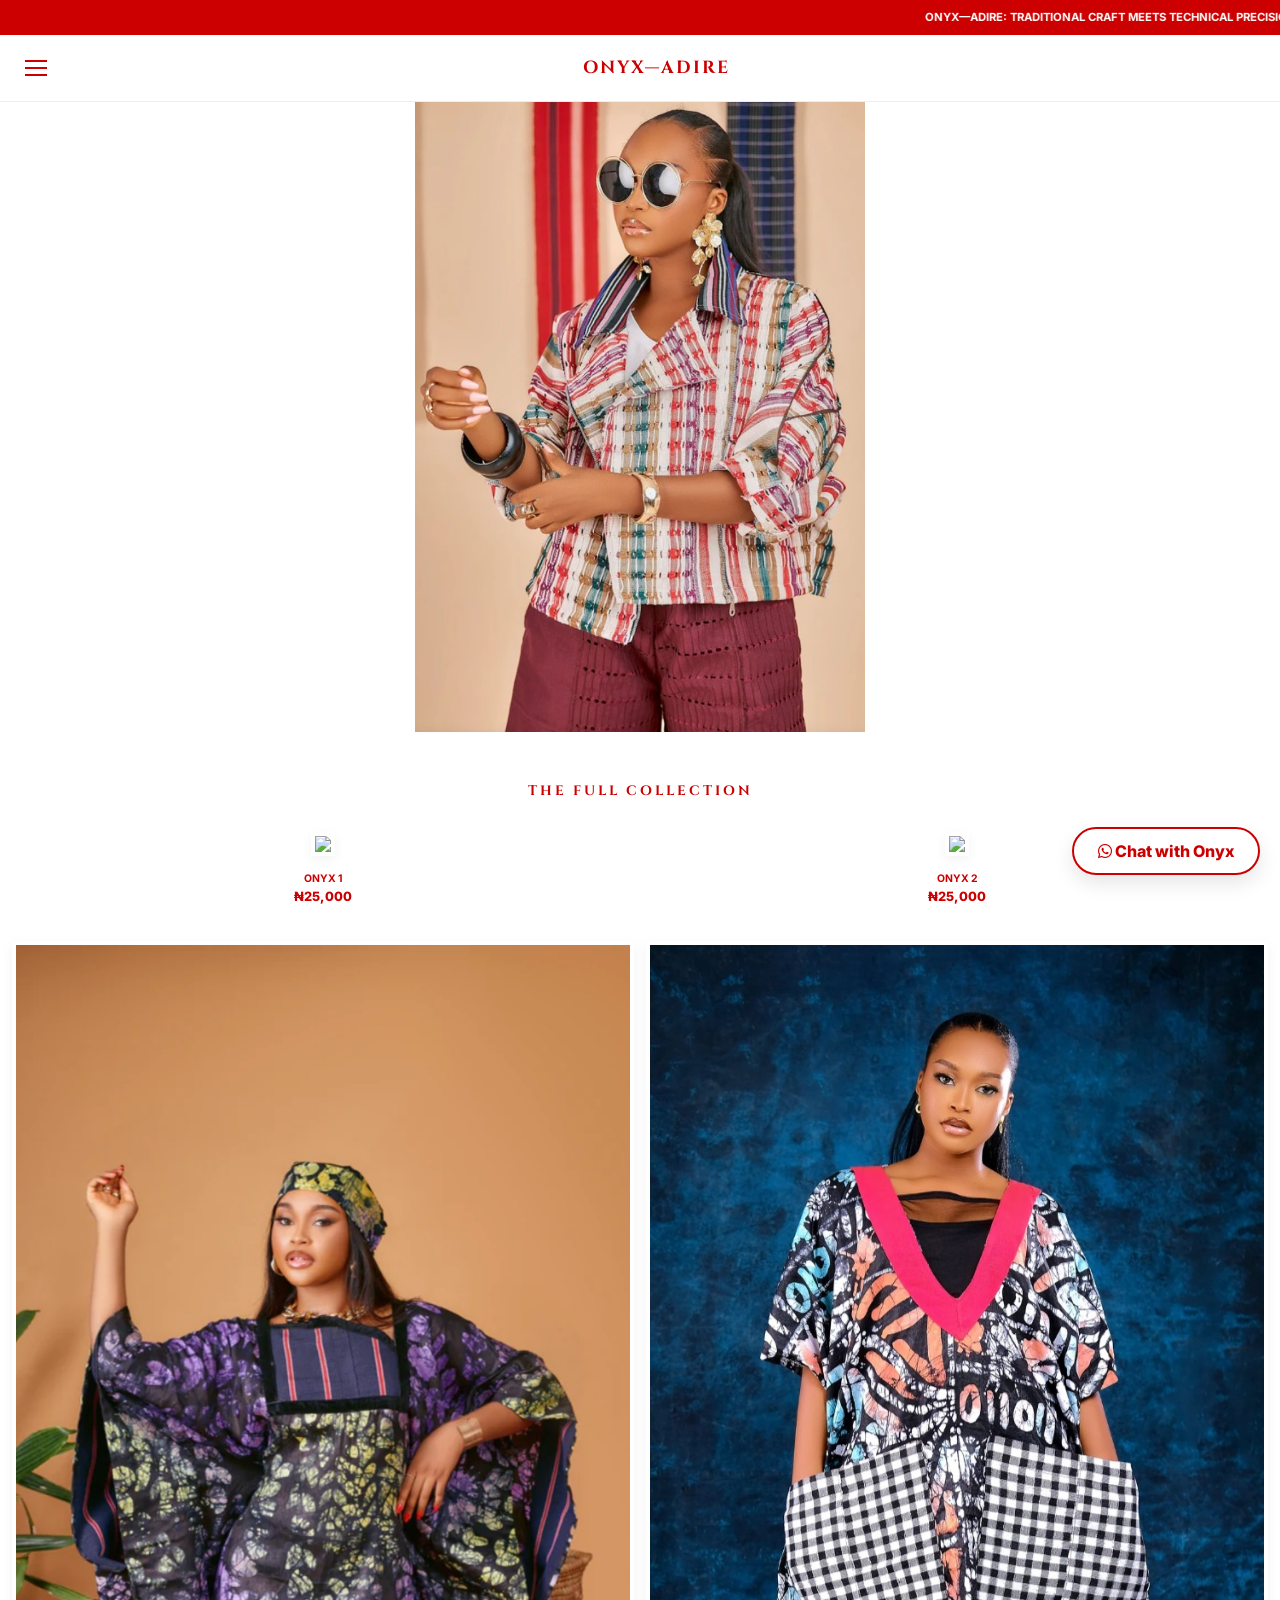
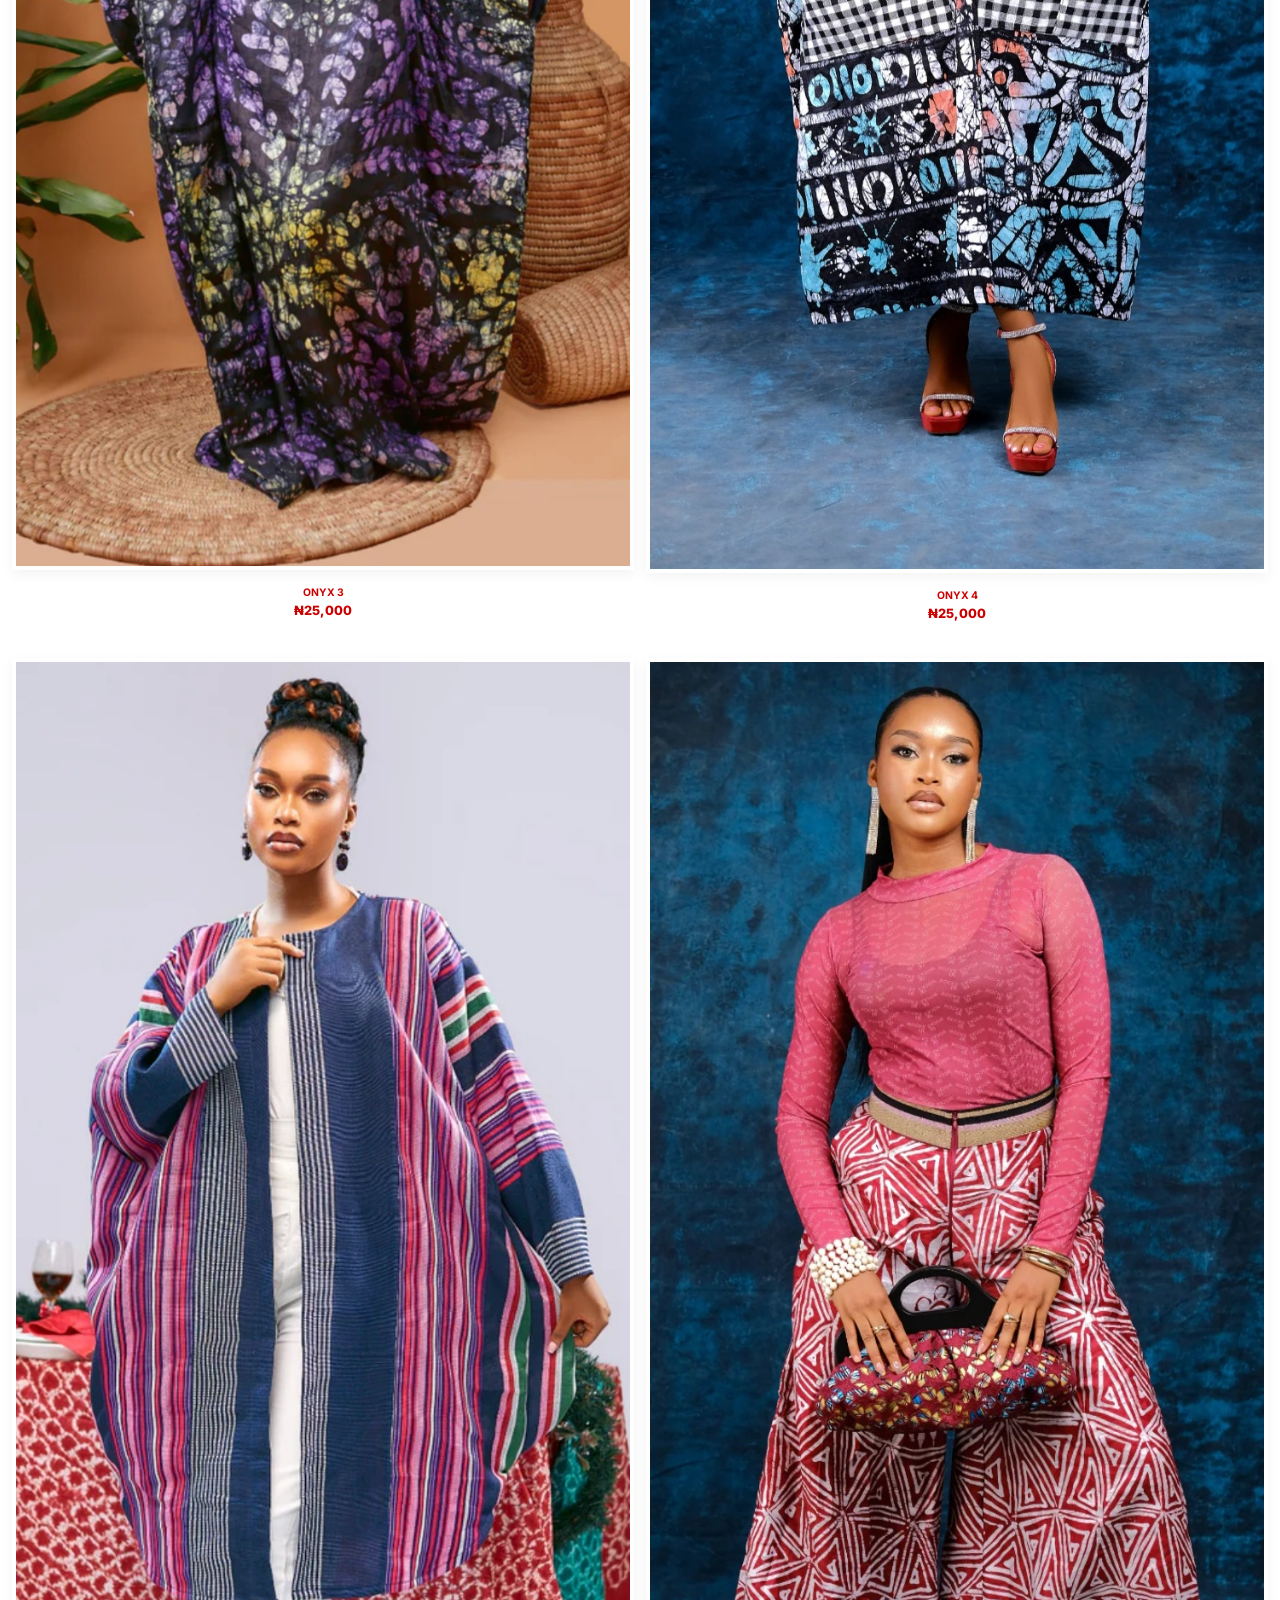
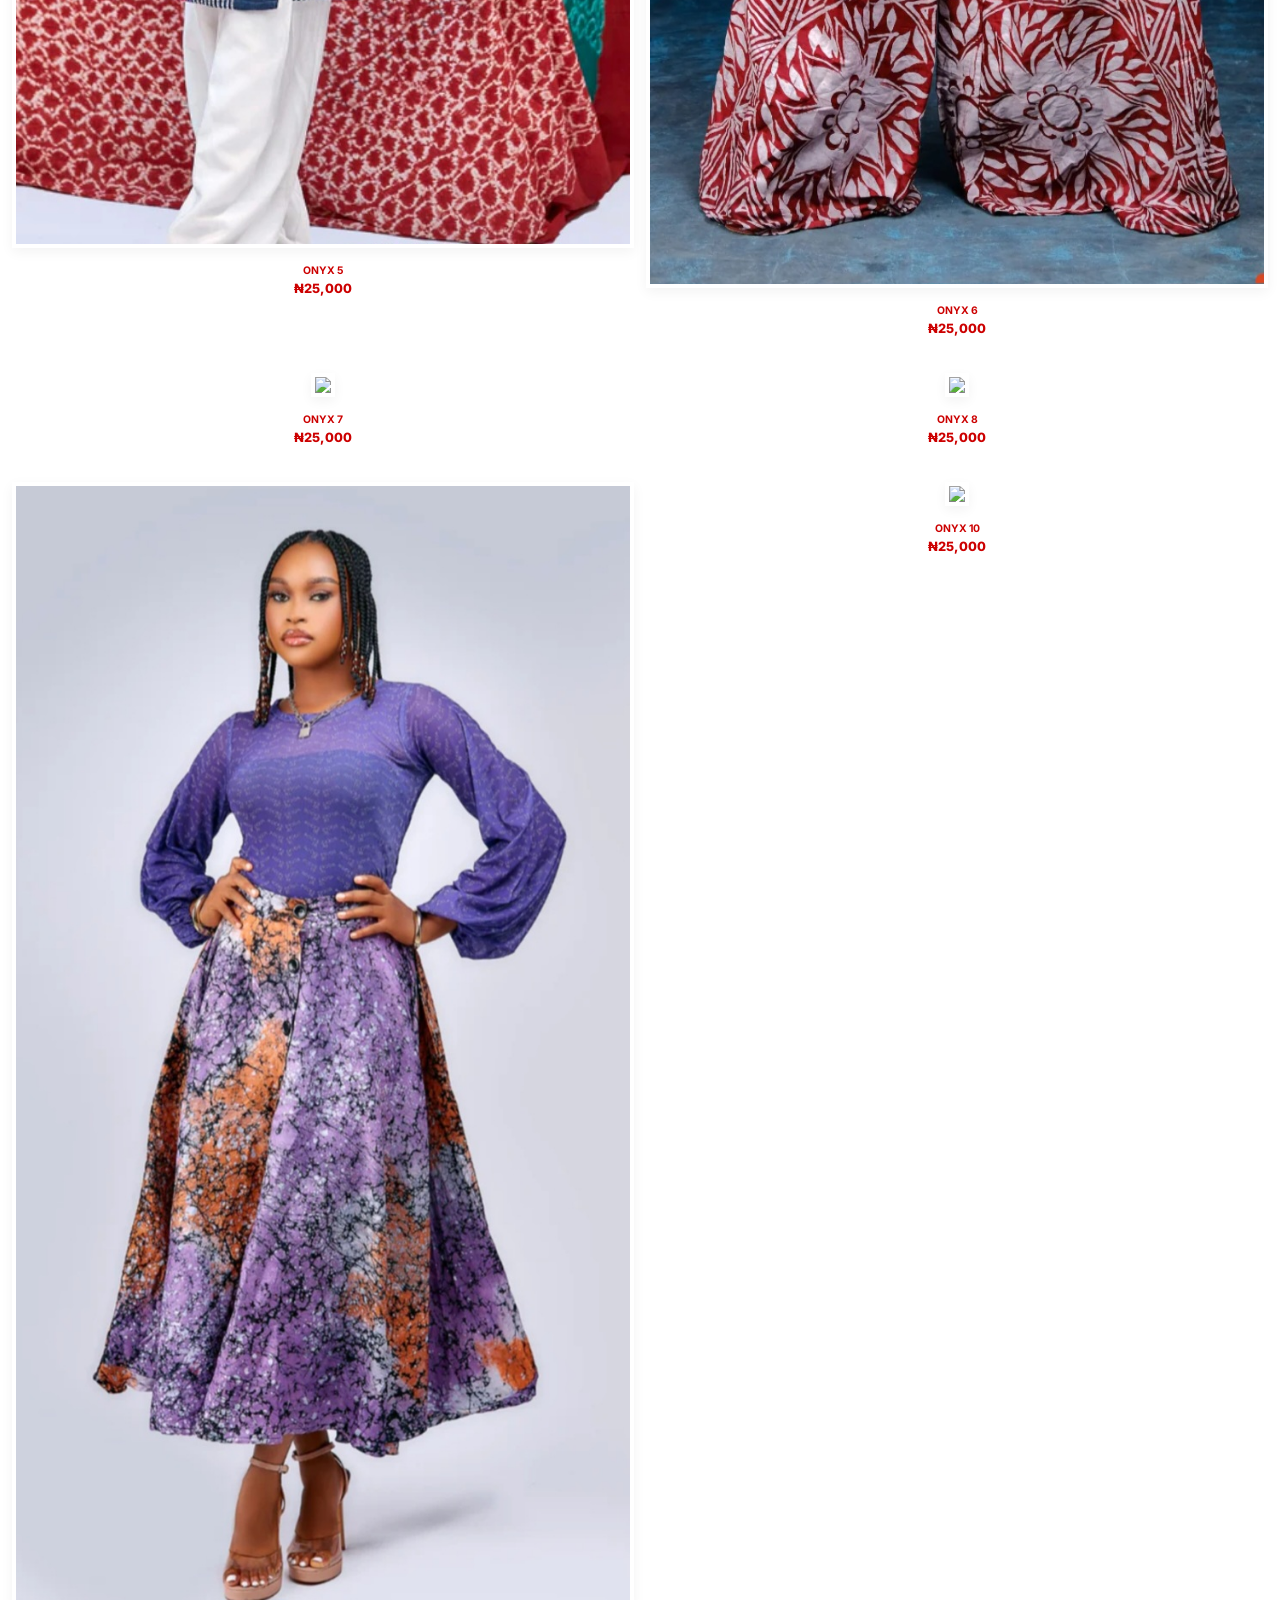
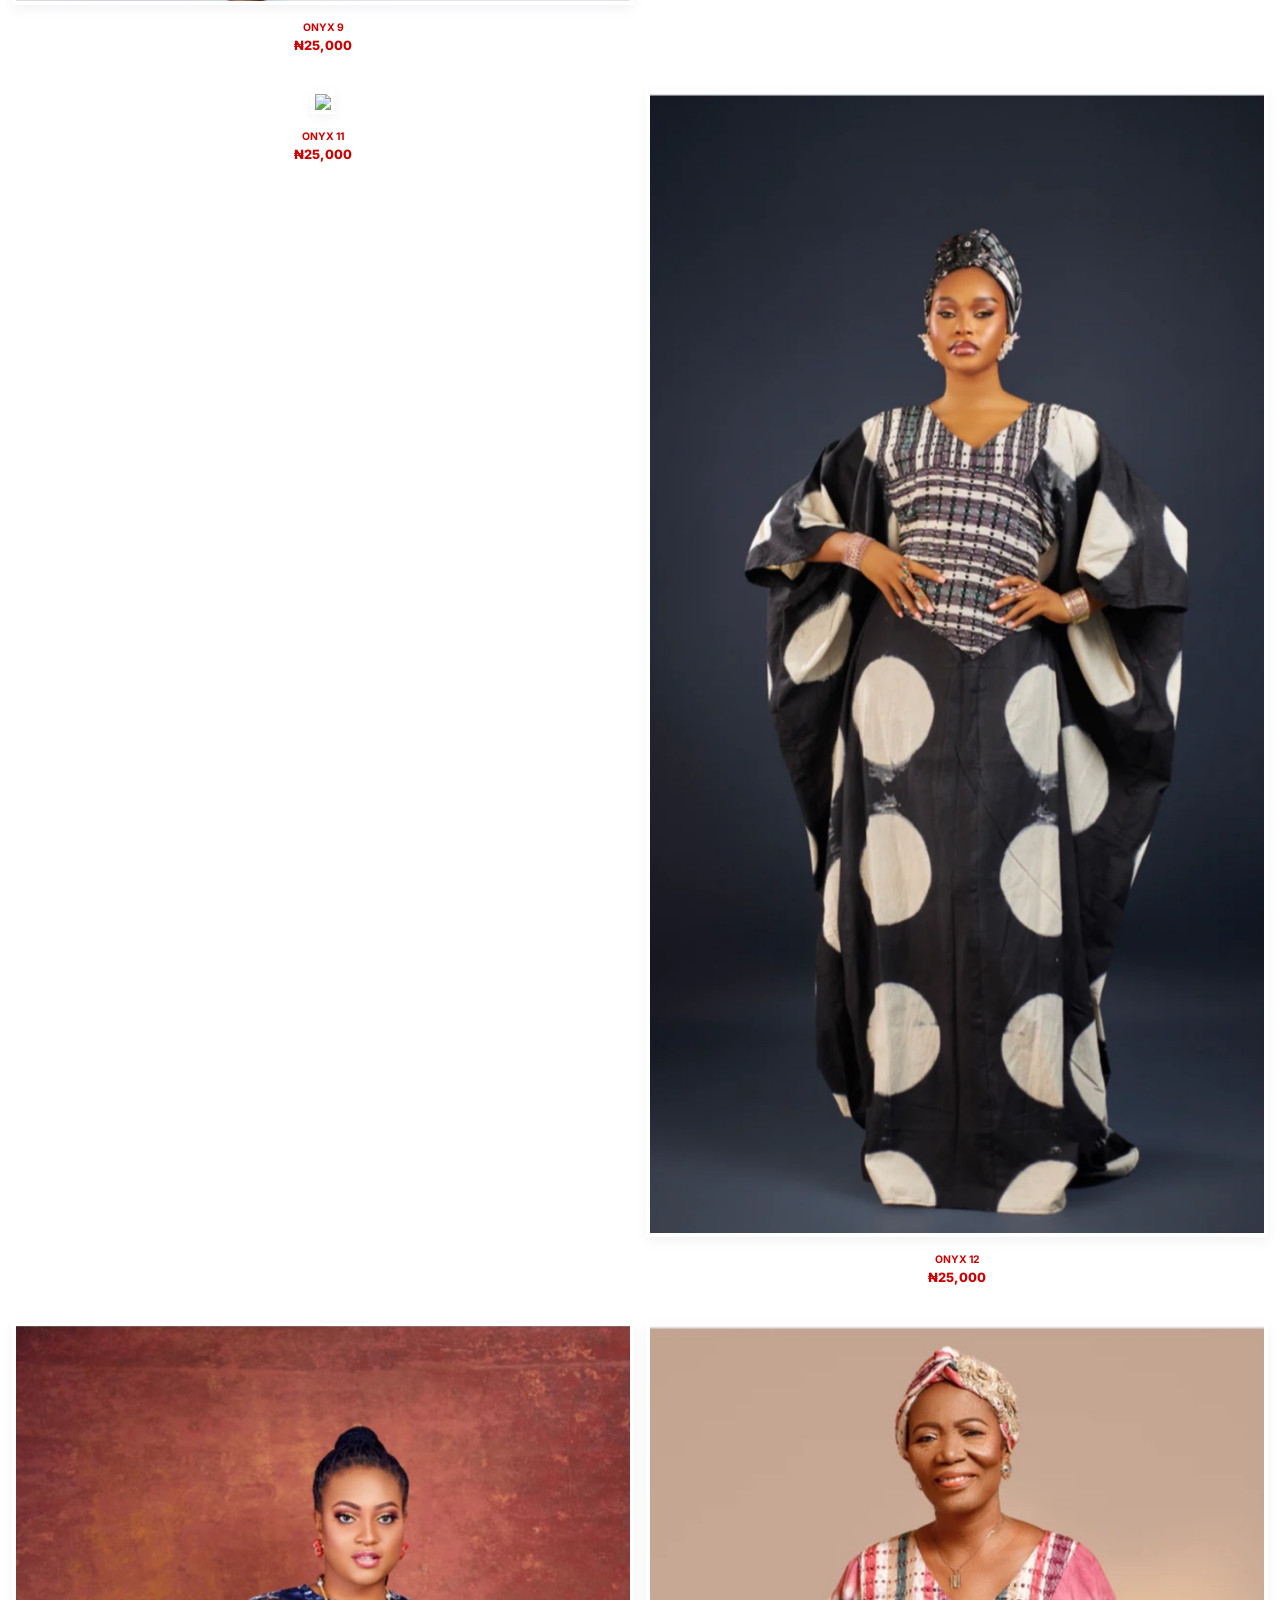
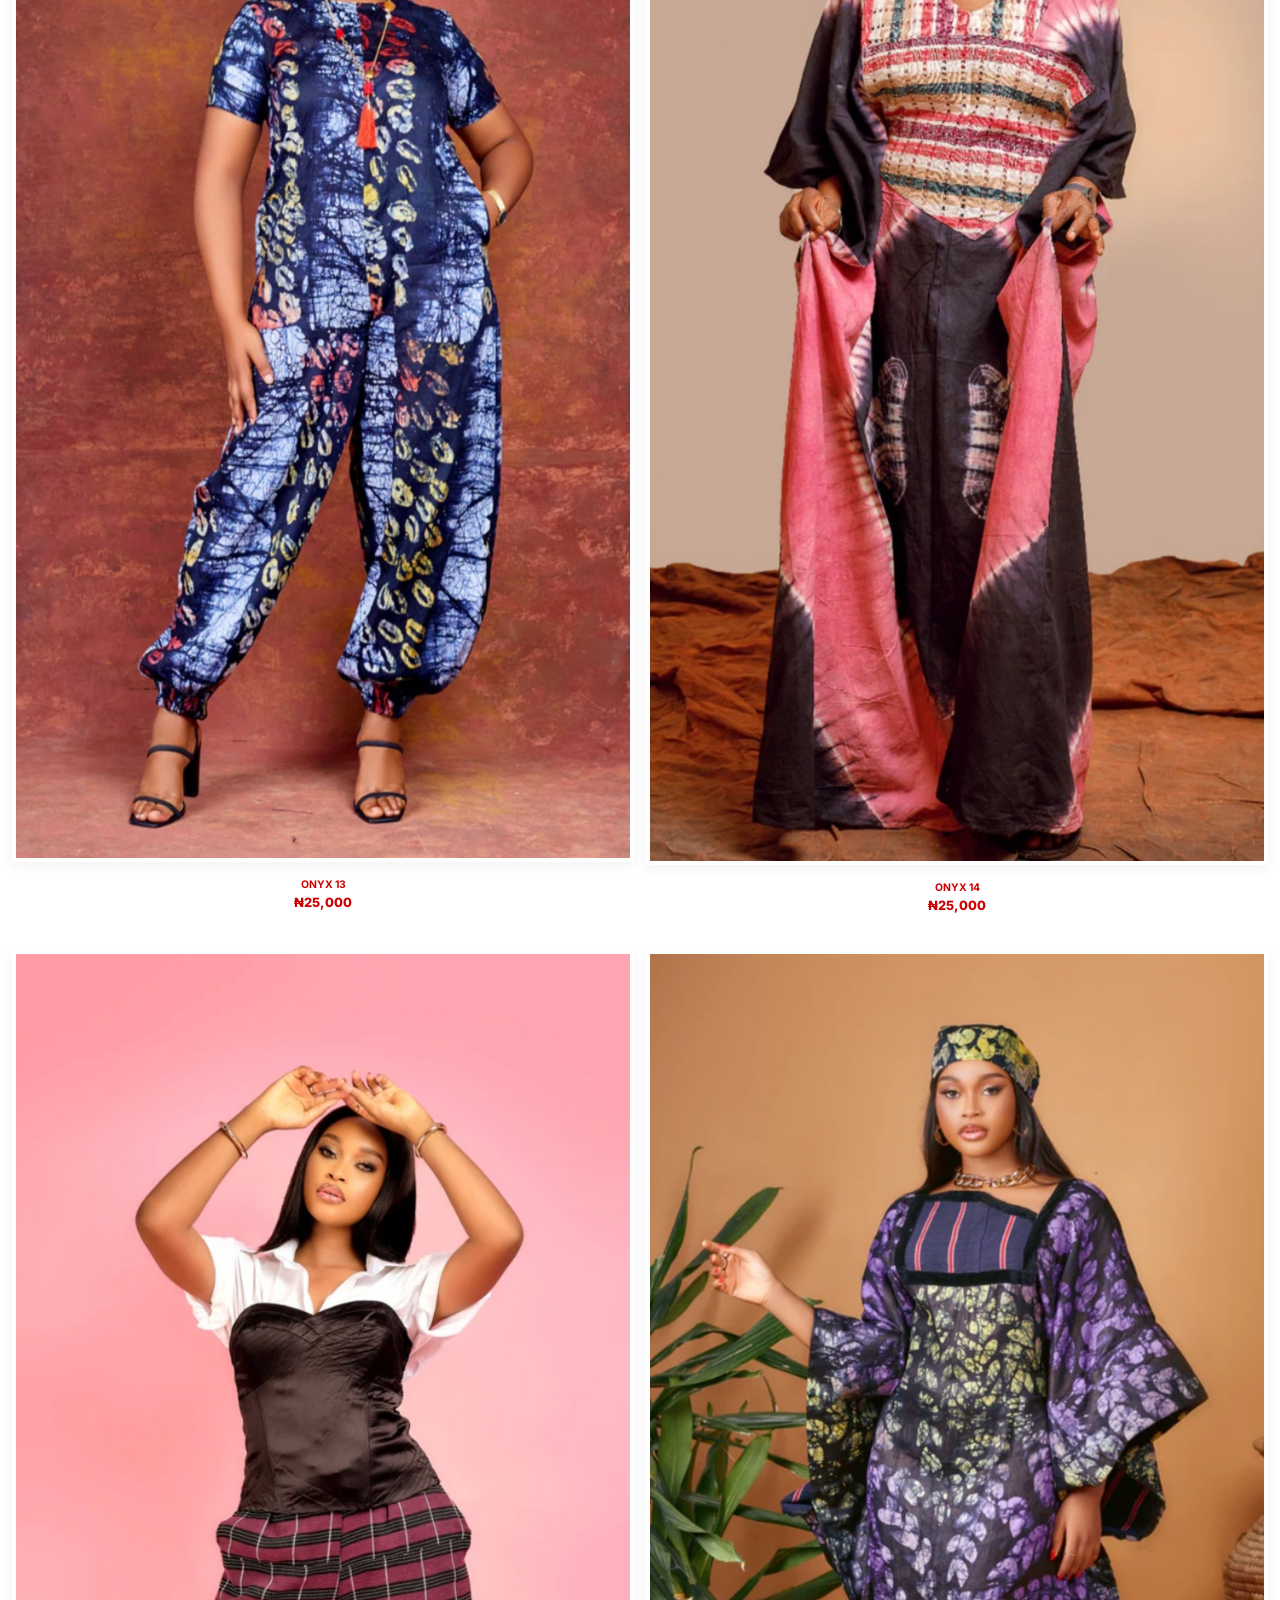
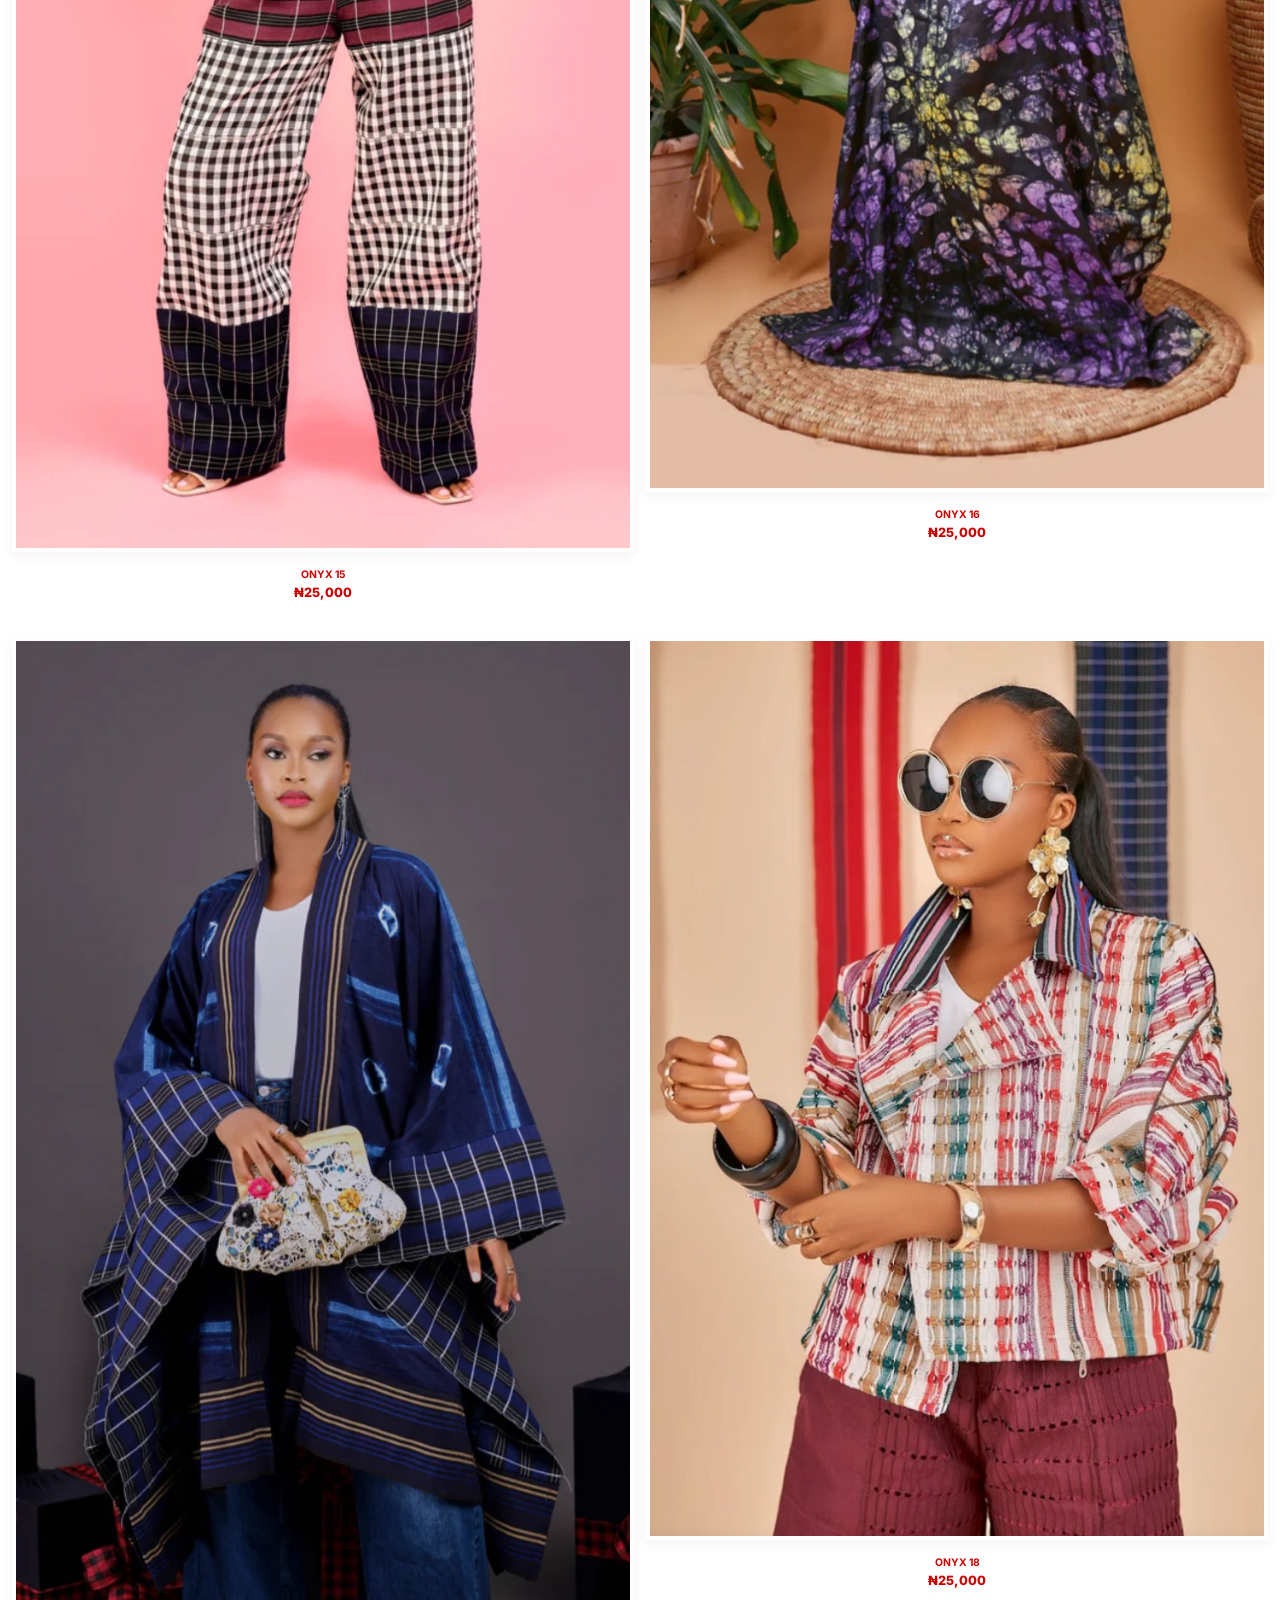
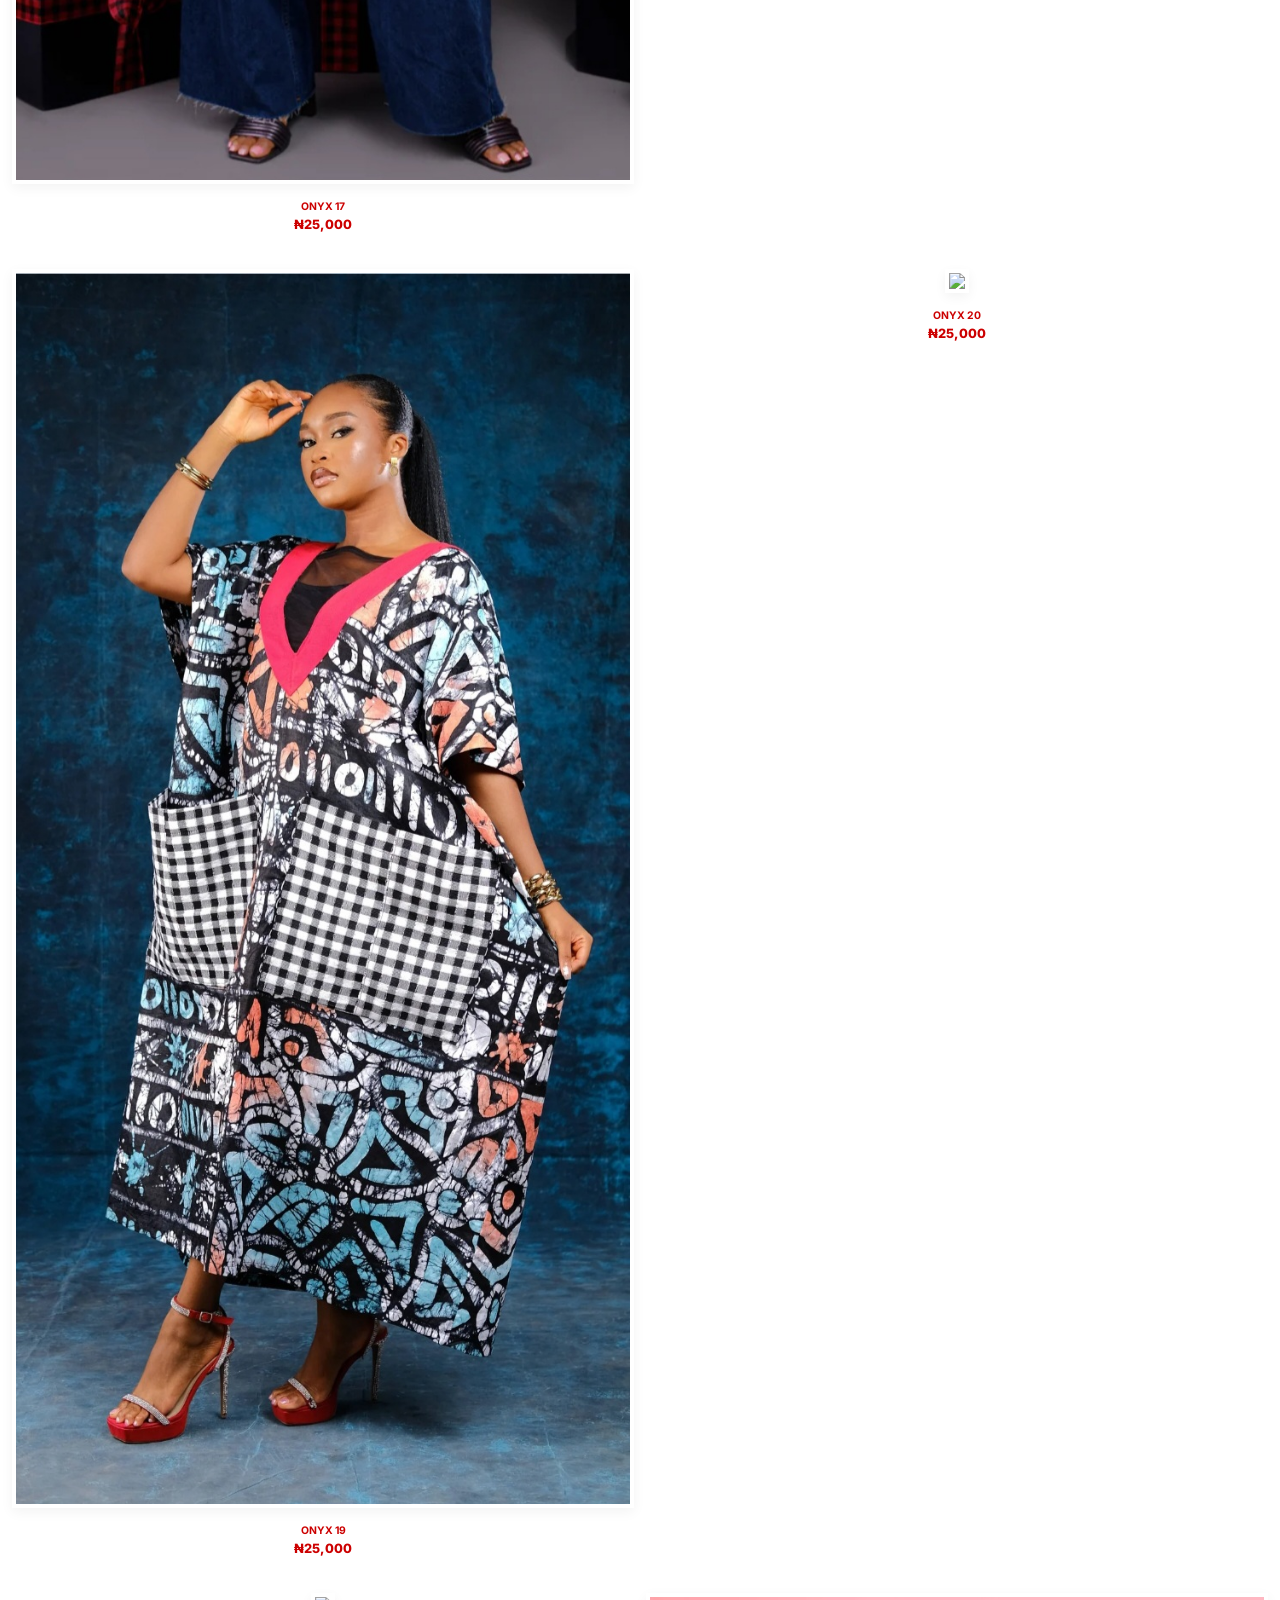
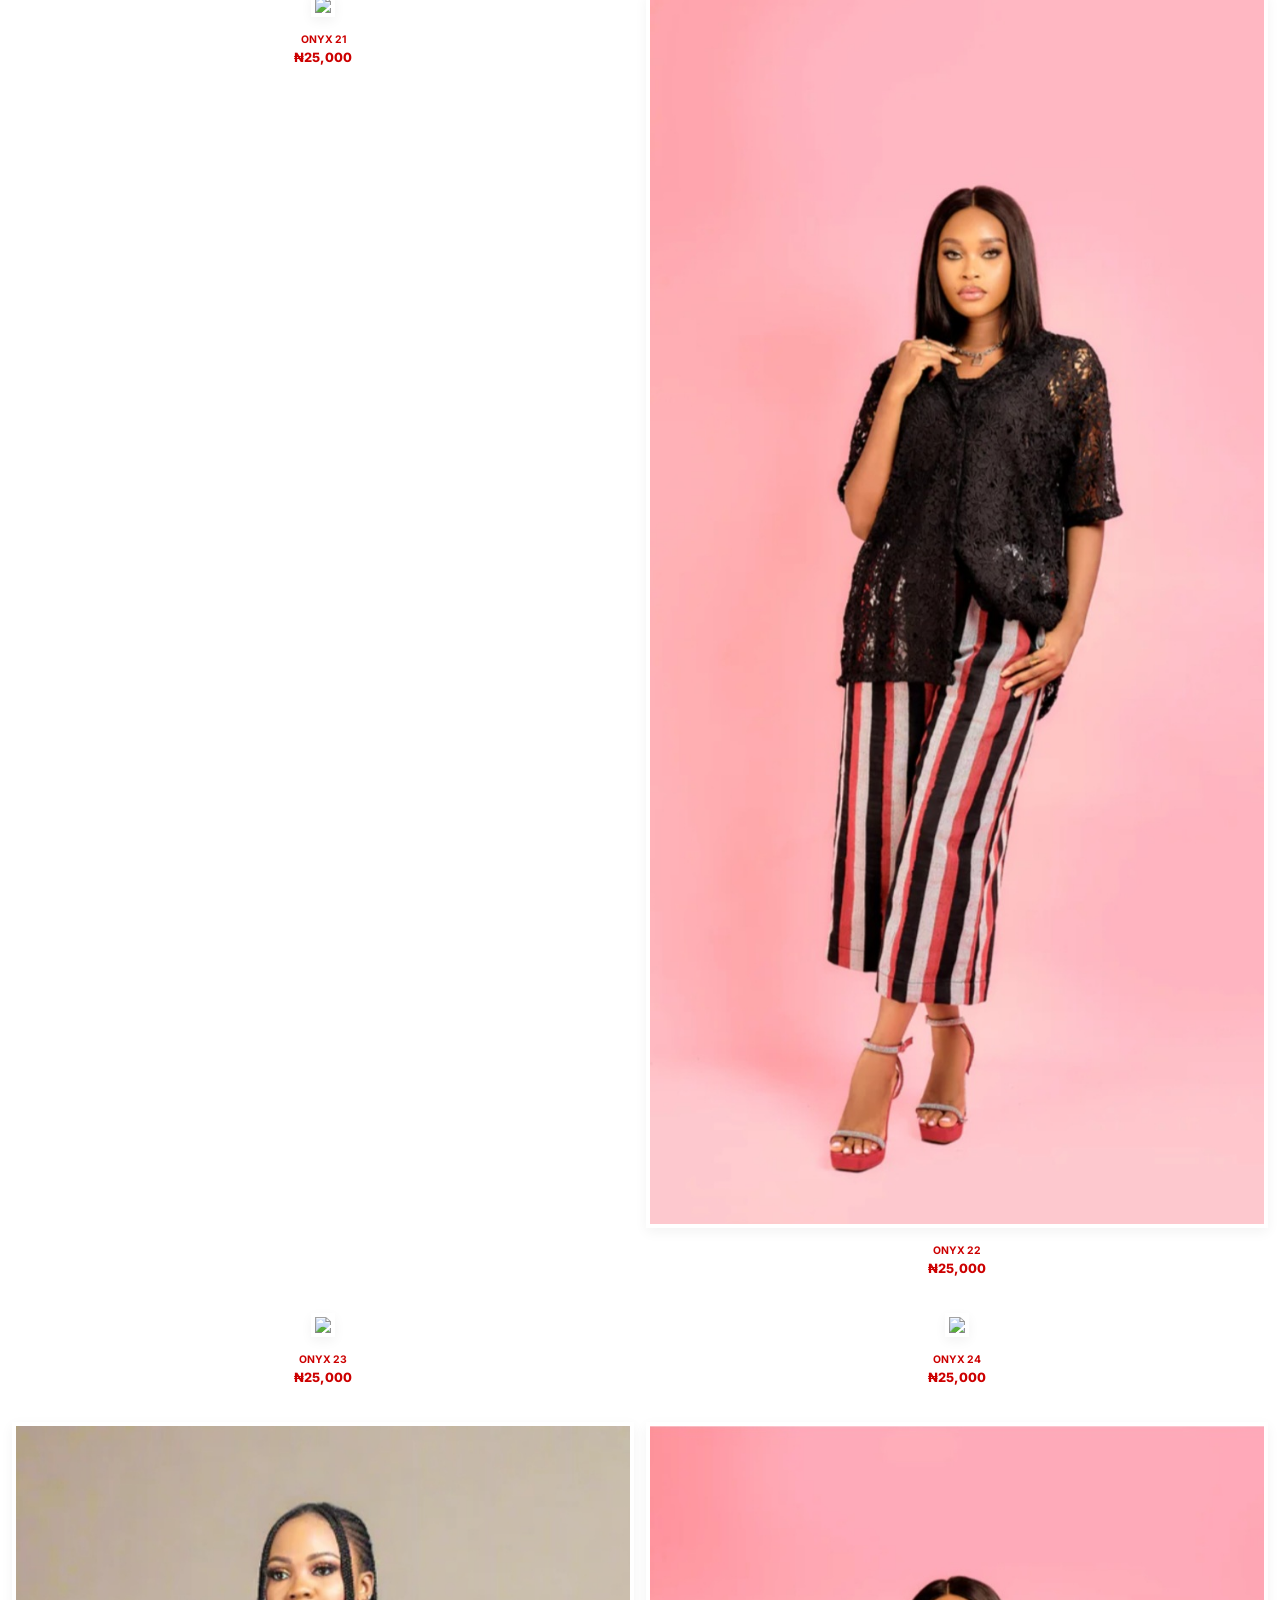
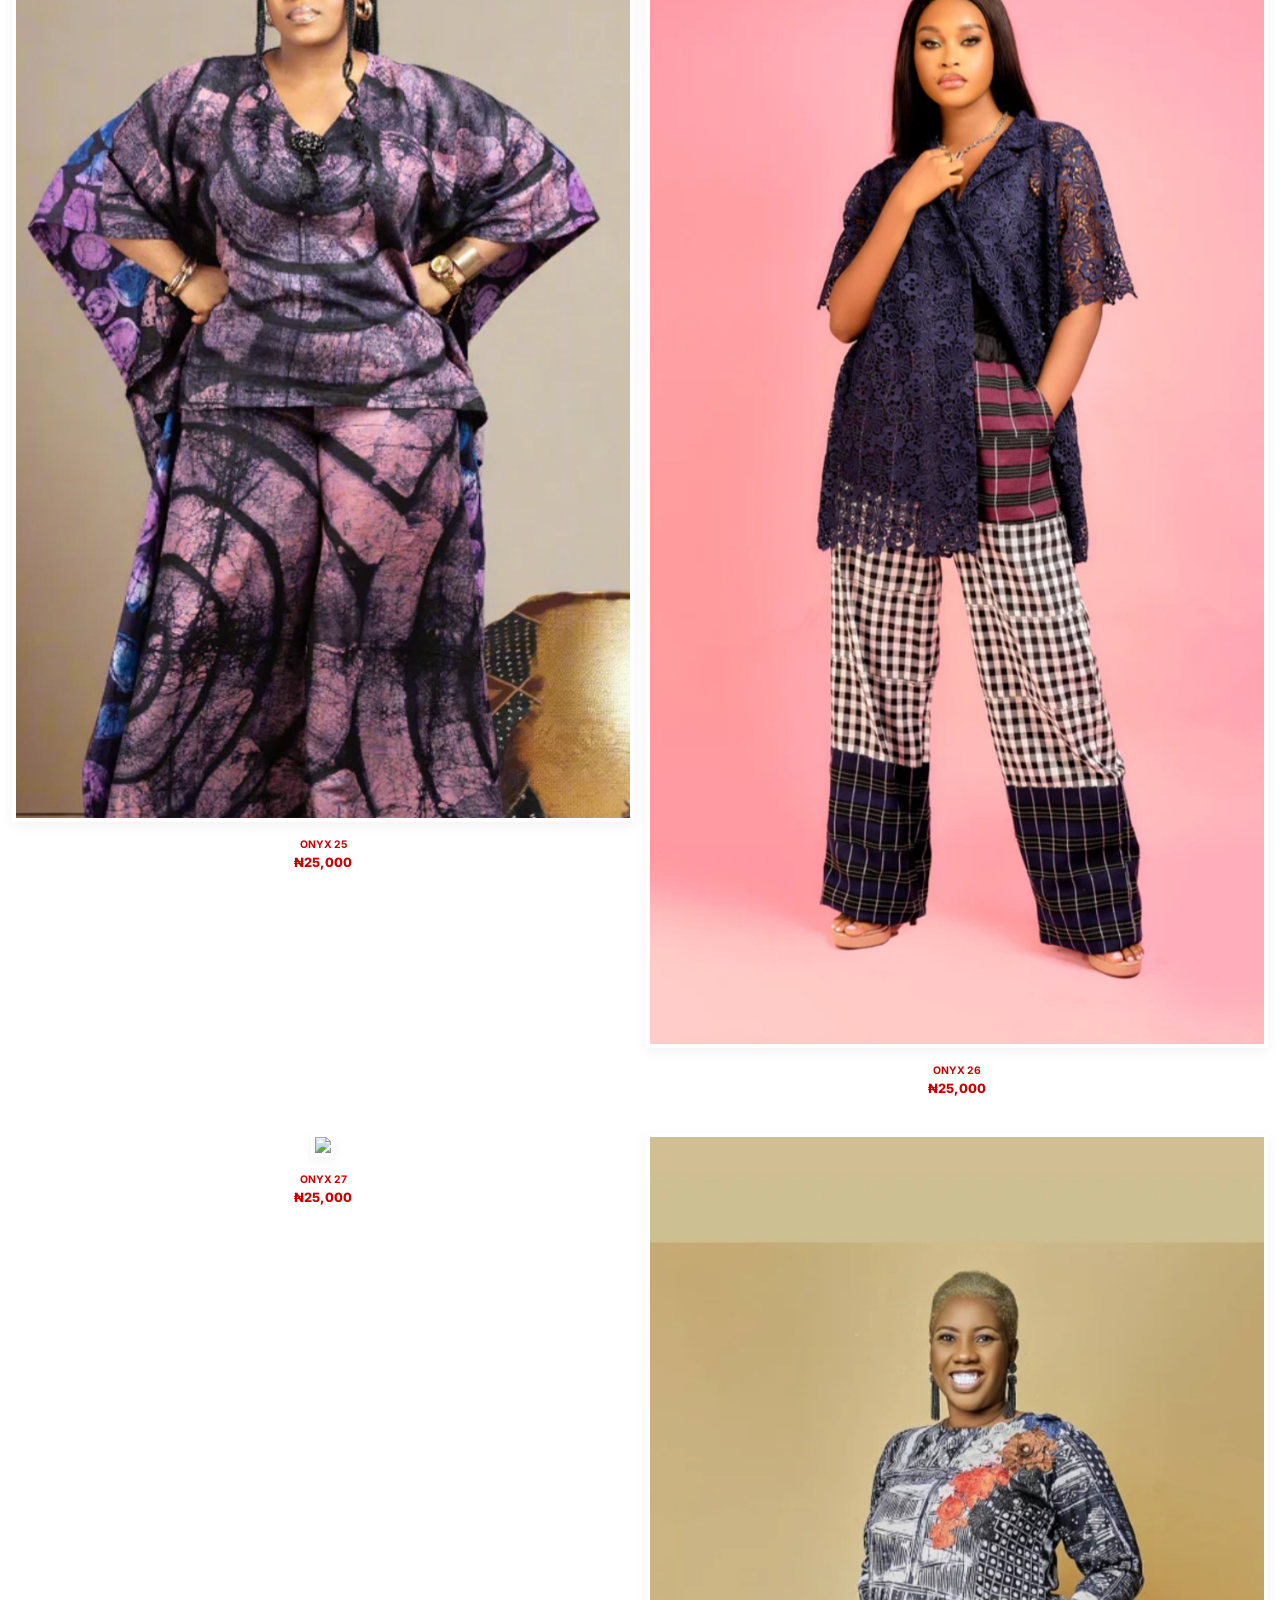
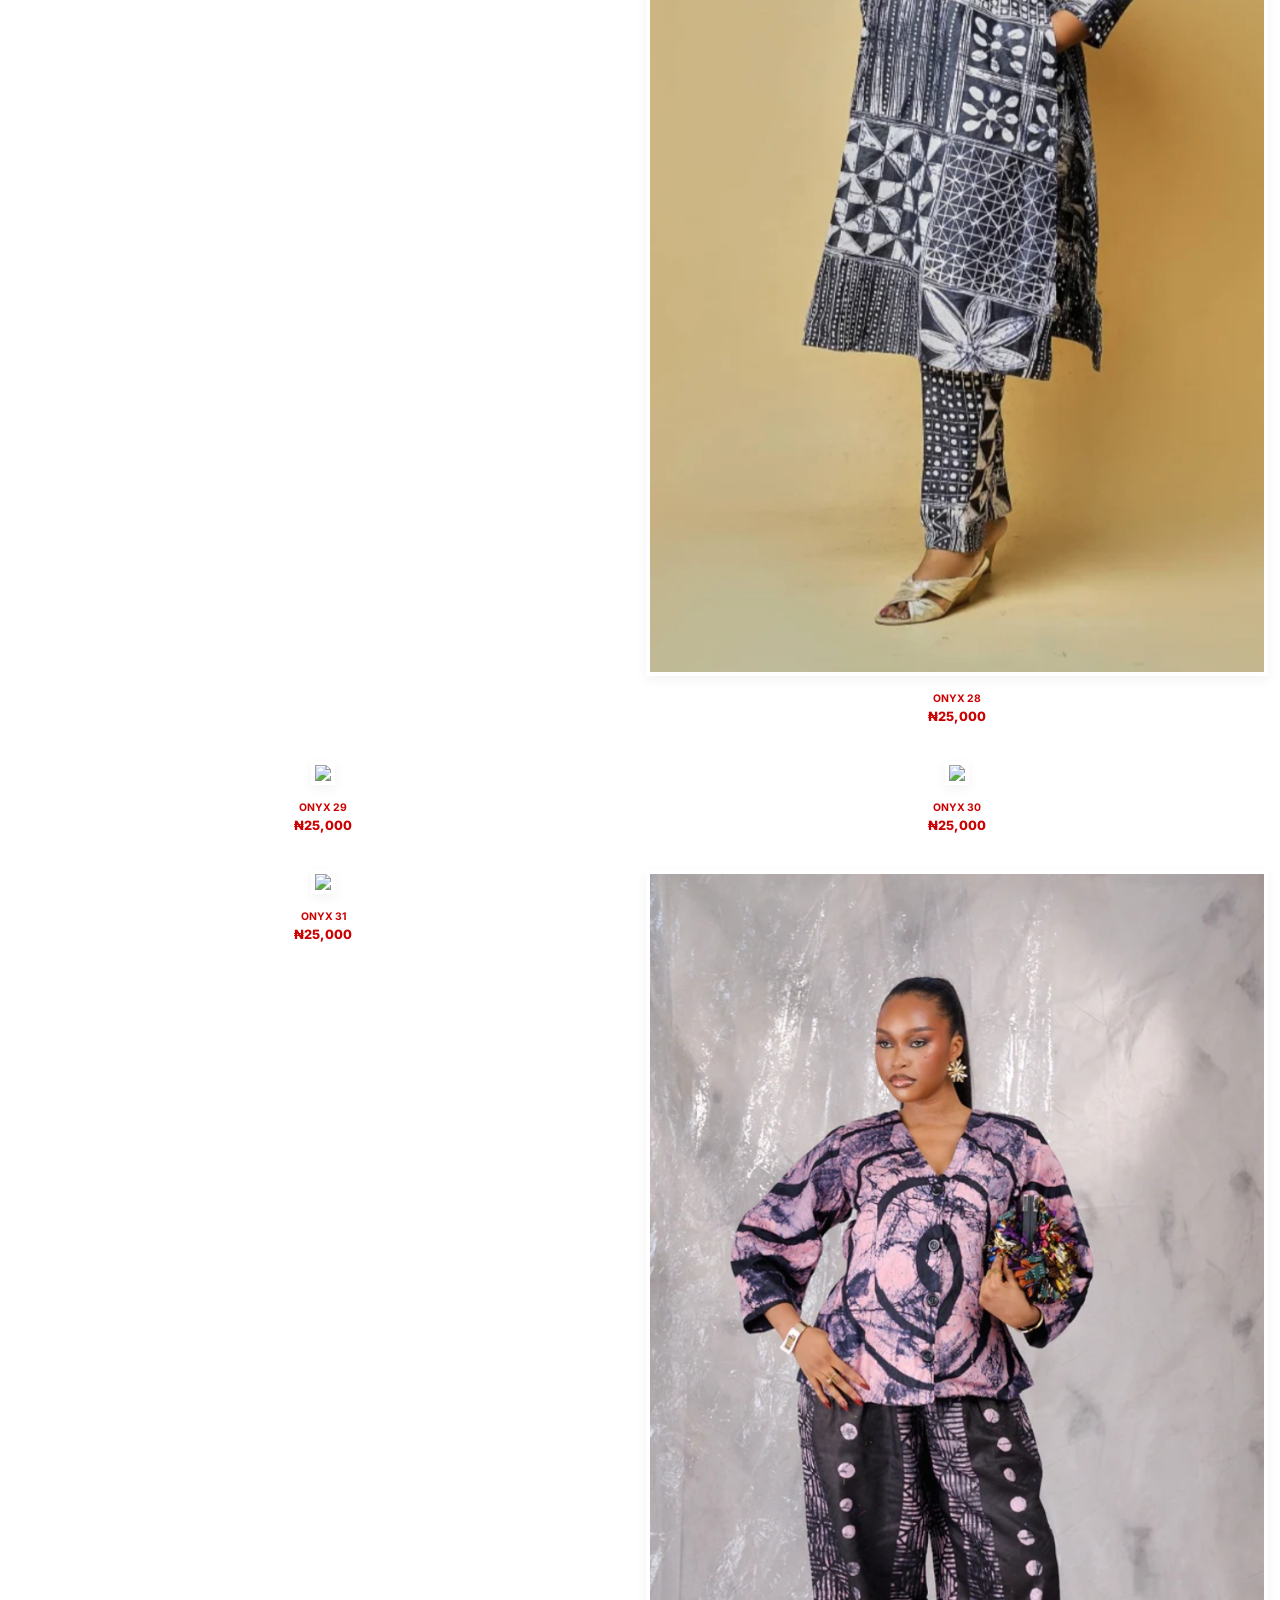
==== index.html @ 63620ef7 "Update index.html" ====
<!DOCTYPE html>
<html lang="en">
<head>
    <meta charset="UTF-8">
    <meta name="viewport" content="width=device-width, initial-scale=1.0">
    <title>Onyx—Adire | Official Home</title>
    <link rel="stylesheet" href="style.css">
    <link href="https://fonts.googleapis.com/css2?family=Cinzel:wght@700&family=Inter:wght@400;600;700;800&display=swap" rel="stylesheet">
    <link rel="stylesheet" href="https://cdnjs.cloudflare.com/ajax/libs/font-awesome/6.0.0/css/all.min.css">
</head>
<body>

    <div class="announcement-bar">
        <marquee scrollamount="5">ONYX—ADIRE: TRADITIONAL CRAFT MEETS TECHNICAL PRECISION.</marquee>
    </div>

    <header class="main-header">
        <div class="header-inner">
            <div class="hamburger" id="nav-open">
                <span></span><span></span><span></span>
            </div>
            <h1 class="brand-logo">ONYX—ADIRE</h1>
            <div class="header-spacer"></div>
        </div>
    </header>

    <nav id="side-menu" class="side-nav">
        <span id="nav-close">&times;</span>
        <div class="nav-links">
            <a href="index.html">Home</a>
            <a href="collection.html">Collection</a> <a href="trustees.html">Trustees</a>
            <a href="events.html">Events</a>
            <a href="contact.html">Inquiries</a>
        </div>
    </nav>

    <div id="lightbox" class="lightbox">
        <span class="close-lightbox">&times;</span>
        <div class="lightbox-main-content">
            <img class="lightbox-img" src="" alt="Onyx Gallery">
            <div class="lightbox-caption"></div>
        </div>
        <div class="suggestions-container">
            <h4 class="suggestion-title">YOU MAY ALSO LIKE</h4>
            <div id="suggestion-row" class="suggestion-grid"></div>
        </div>
    </div>

    <main class="main-content">
        <section class="hero-frame-container">
            <div class="white-border-frame">
                <div class="slide" style="background-image: url('Onyx-Adire10.jpg');"></div>
                <div class="slide" style="background-image: url('Onyx-Adire18.jpg');"></div>
                <div class="slide" style="background-image: url('Onyx-Adire39.jpg');"></div>
            </div>
        </section>

        <section class="collection-area">
            <h2 class="section-title">THE FULL COLLECTION</h2>
            <div class="grid-container" id="main-grid"></div>
        </section>

        <section class="extra-section" id="recent-section" style="display:none;">
            <h2 class="section-title">RECENTLY VIEWED</h2>
            <div class="horizontal-scroll" id="recent-view-container"></div>
        </section>
    </main>

    <footer class="footer-red">
        <p>&copy; 2026 ONYX—ADIRE. ALL RIGHTS RESERVED.</p>
    </footer>

    <a href="https://wa.me/234XXXXXXXXXX" class="whatsapp-btn">
        <i class="fab fa-whatsapp"></i> Chat with Onyx
    </a>

    <script>
        document.addEventListener('DOMContentLoaded', () => {
            const grid = document.getElementById('main-grid');
            if (grid) {
                let items = '';
                for (let i = 1; i <= 47; i++) {
                    items += `
                        <div class="grid-item">
                            <img src="Onyx-Adire${i}.jpg" class="clickable-img" data-name="Onyx ${i}" loading="lazy">
                            <div class="product-info"><h3>Onyx ${i}</h3><p>₦25,000</p></div>
                        </div>`;
                }
                grid.innerHTML = items;
            }
        });
    </script>
    <script src="script.js"></script>
</body>
</html>
---- style.css ----
/* ONYX—ADIRE | Master Stylesheet 
   Unified Style for Home & Collection Pages
*/

:root { 
    --onyx-red: #cc0000; 
    --white: #ffffff; 
    --bar-height: 35px; /* Height of the fixed announcement bar */
}

/* 1. UNIVERSAL RULES */
* { 
    box-sizing: border-box; 
    margin: 0; 
    padding: 0; 
    color: var(--onyx-red); 
}

body { 
    font-family: 'Inter', sans-serif; 
    background-color: var(--white); 
    overflow-x: hidden; 
}

/* 2. FIXED ANNOUNCEMENT BAR */
.announcement-bar { 
    background: var(--onyx-red); 
    height: var(--bar-height);
    line-height: var(--bar-height);
    text-align: center; 
    position: fixed; 
    top: 0;
    left: 0;
    width: 100%;
    z-index: 9999; 
}

.announcement-bar marquee { 
    color: var(--white); 
    font-size: 0.7rem; 
    font-weight: 700; 
    display: block;
    text-transform: uppercase;
}

/* 3. STICKY HEADER */
.main-header { 
    background: var(--white); 
    padding: 15px 20px; 
    position: sticky; 
    top: var(--bar-height); 
    z-index: 9500; 
    border-bottom: 1px solid #eee; 
}

.header-inner { 
    display: flex; 
    justify-content: space-between; 
    align-items: center; 
}

.brand-logo { 
    font-family: 'Cinzel', serif; 
    font-size: 1.1rem; 
    letter-spacing: 2px; 
    font-weight: 700;
}

.hamburger { cursor: pointer; padding: 5px; }
.hamburger span { 
    display: block; 
    width: 22px; 
    height: 2px; 
    background: var(--onyx-red); 
    margin: 5px 0; 
}

/* 4. SIDE NAV (Slide-out Menu) */
.side-nav { 
    position: fixed; 
    left: -100%; 
    top: 0; 
    height: 100%; 
    width: 280px; 
    background: var(--white); 
    z-index: 9800; 
    transition: 0.4s cubic-bezier(0.4, 0, 0.2, 1); 
    padding: 80px 30px; 
    box-shadow: 15px 0 40px rgba(0,0,0,0.05); 
}

.side-nav.active { left: 0; }

#nav-close { 
    position: absolute; 
    top: 20px; 
    right: 25px; 
    font-size: 2.8rem; 
    cursor: pointer; 
    line-height: 1;
}

.nav-links a { 
    display: block; 
    padding: 20px 0; 
    text-decoration: none; 
    font-weight: 700; 
    text-transform: uppercase; 
    font-size: 0.9rem;
    border-bottom: 1px solid #f9f9f9; 
}

/* 5. HERO SLIDER (Home Page Only) */
.hero-frame-container { 
    height: 75vh; 
    width: 100%; 
}

.white-border-frame { 
    height: 100%; 
    border: 10px solid var(--white); 
    position: relative; 
    overflow: hidden; 
}

.slide { 
    position: absolute; 
    width: 100%; 
    height: 100%; 
    background-size: contain; 
    background-position: center; 
    background-repeat: no-repeat; 
    opacity: 0; 
    transition: opacity 1.2s ease-in-out; 
}

/* 6. COLLECTION PAGE HEADER */
.collection-header {
    padding: 60px 20px 20px;
    text-align: center;
}

.collection-subtitle {
    font-size: 0.6rem;
    font-weight: 700;
    letter-spacing: 3px;
    margin-top: -10px;
    text-transform: uppercase;
    opacity: 0.7;
}

/* 7. GRID LAYOUT (2-Column Responsive) */
.section-title { 
    font-family: 'Cinzel', serif; 
    font-size: 0.85rem; 
    text-align: center; 
    margin: 40px 0 20px; 
    letter-spacing: 3px; 
    text-transform: uppercase;
}

.grid-container { 
    display: grid; 
    grid-template-columns: 1fr 1fr; 
    gap: 12px; 
    padding: 12px; 
}

.grid-item { text-align: center; margin-bottom: 25px; }

.clickable-img { 
    width: 100%; 
    height: auto; 
    border: 4px solid var(--white); 
    box-shadow: 0 4px 12px rgba(0,0,0,0.05); 
    cursor: zoom-in; 
    transition: transform 0.2s;
}

.clickable-img:active { transform: scale(0.98); }

.product-info h3 { font-size: 0.65rem; text-transform: uppercase; margin-top: 12px; }
.product-info p { font-size: 0.8rem; font-weight: 800; margin-top: 4px; }

/* 8. LIGHTBOX & RANDOMIZER */
.lightbox { 
    display: none; 
    position: fixed; 
    z-index: 10000; 
    top: 0; left: 0; 
    width: 100%; height: 100%; 
    background: rgba(255, 255, 255, 0.98); 
    flex-direction: column; 
    align-items: center;
    padding: 20px;
    overflow-y: auto;
}

.lightbox-main-content { text-align: center; width: 100%; margin-top: 40px; }
.lightbox-img { max-height: 40vh; max-width: 85%; border: 6px solid var(--white); box-shadow: 0 20px 40px rgba(0,0,0,0.1); }
.lightbox-caption { font-weight: 800; margin: 15px 0; text-transform: uppercase; }

.suggestions-container { width: 100%; max-width: 450px; margin-top: 30px; border-top: 1px solid #eee; padding-top: 20px; }
.suggestion-title { font-family: 'Cinzel', serif; font-size: 0.6rem; text-align: center; letter-spacing: 2px; margin-bottom: 15px; }
.suggestion-grid { display: flex; justify-content: center; gap: 10px; }
.suggestion-item { width: 75px; text-align: center; cursor: pointer; }
.suggestion-item img { width: 100%; height: 90px; object-fit: cover; border: 1px solid #eee; }
.suggestion-item p { font-size: 0.5rem; font-weight: 700; margin-top: 5px; text-transform: uppercase; }

.close-lightbox { position: absolute; top: 20px; right: 25px; font-size: 2.5rem; cursor: pointer; }

/* 9. FOOTER & WHATSAPP */
.footer-red { background: var(--onyx-red); padding: 60px 20px; text-align: center; margin-top: 40px; }
.footer-red p { color: var(--white) !important; font-size: 0.65rem; }

.whatsapp-btn { 
    position: fixed; 
    bottom: 25px; 
    right: 20px; 
    background: var(--white); 
    padding: 12px 24px; 
    border-radius: 50px; 
    z-index: 9000; 
    text-decoration: none; 
    border: 2px solid var(--onyx-red);
    font-weight: 800; 
    box-shadow: 0 8px 20px rgba(0,0,0,0.1); 
}

/* History Scroll */
.horizontal-scroll { display: flex; overflow-x: auto; gap: 15px; padding: 20px; scrollbar-width: none; }
.horizontal-scroll::-webkit-scrollbar { display: none; }
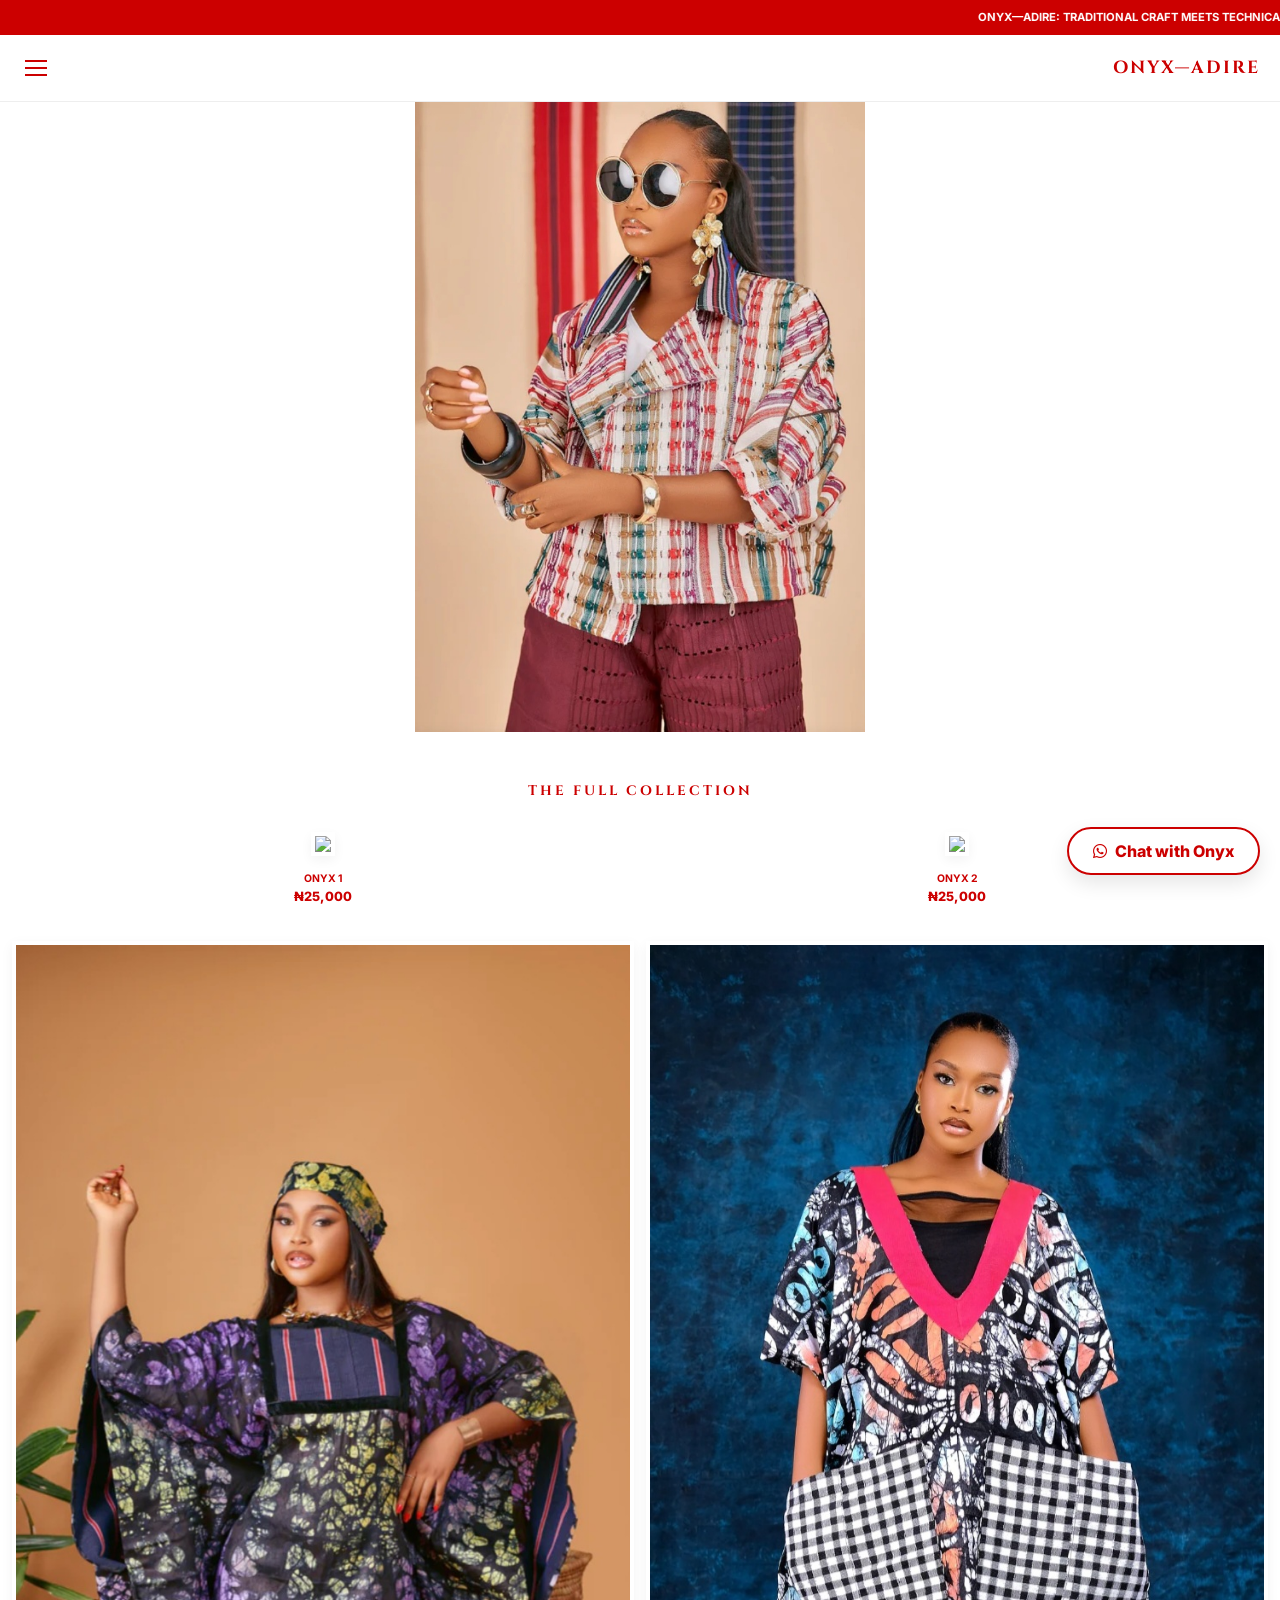
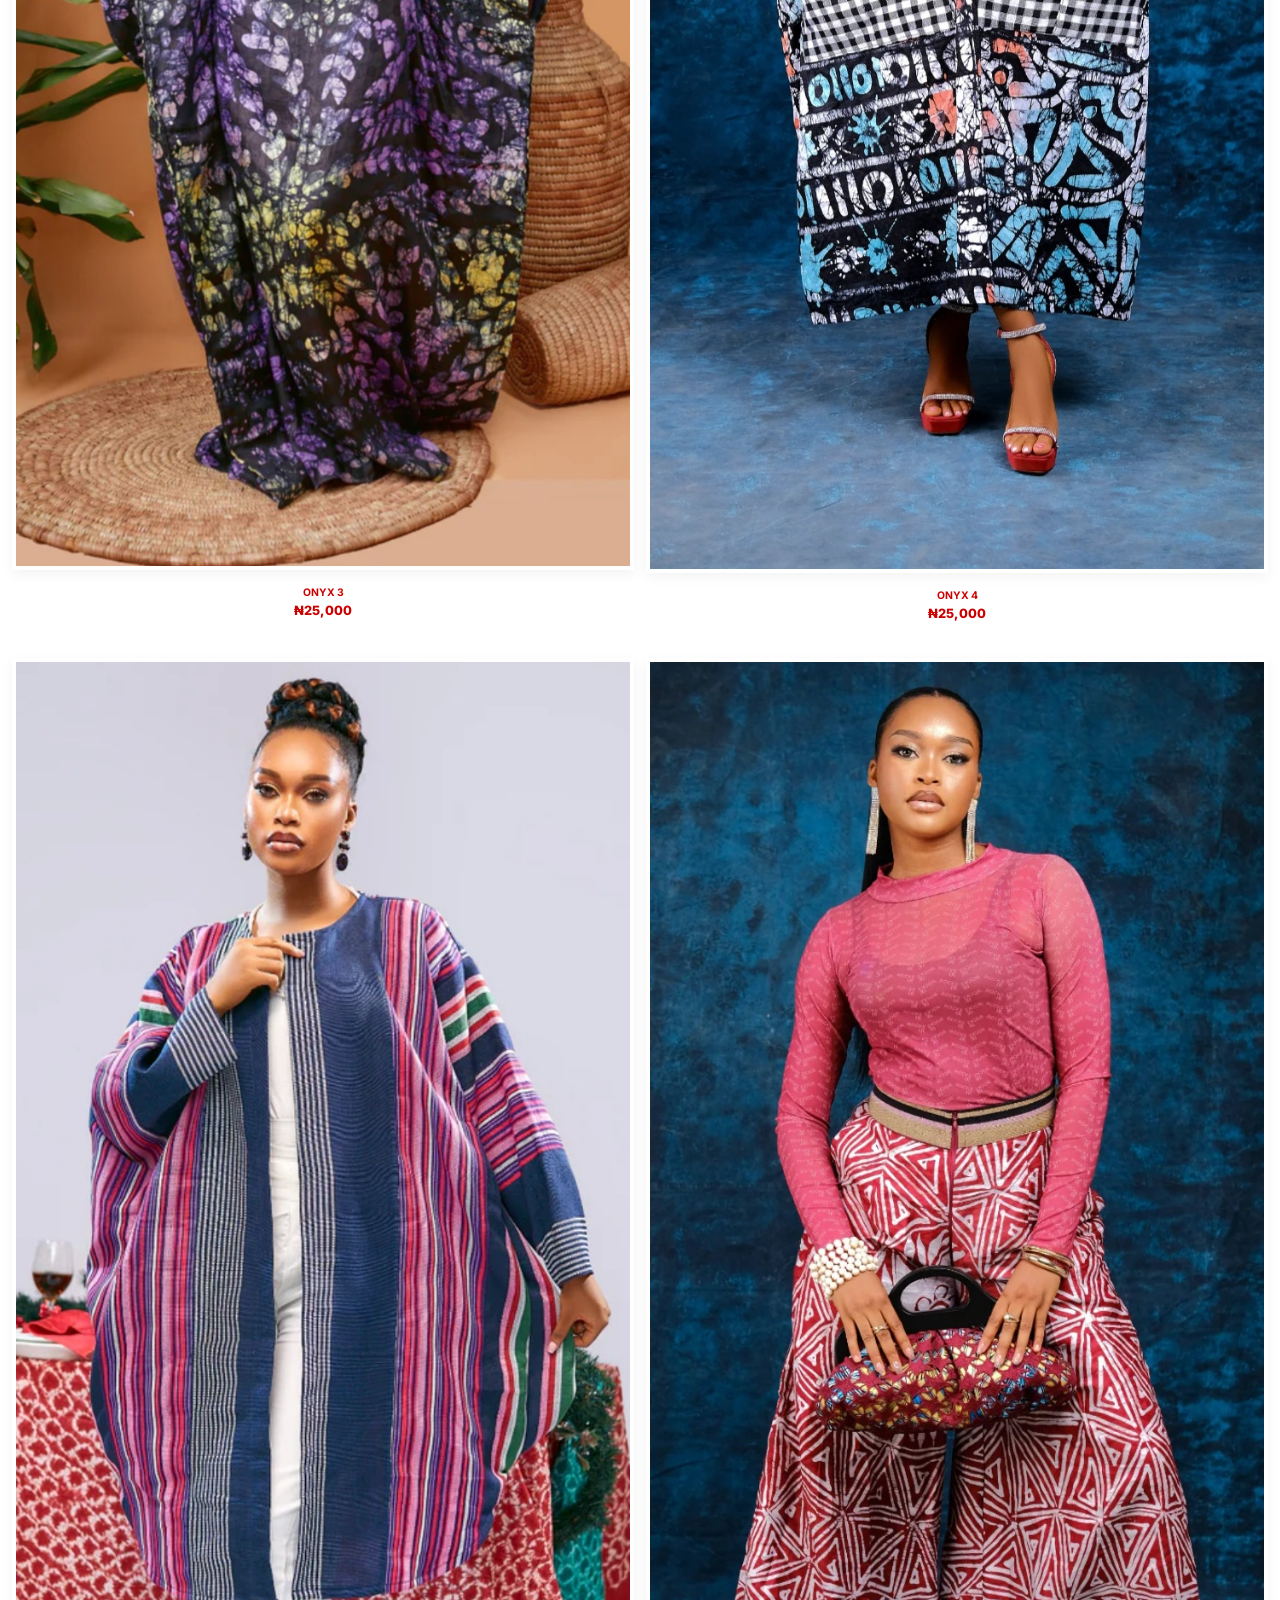
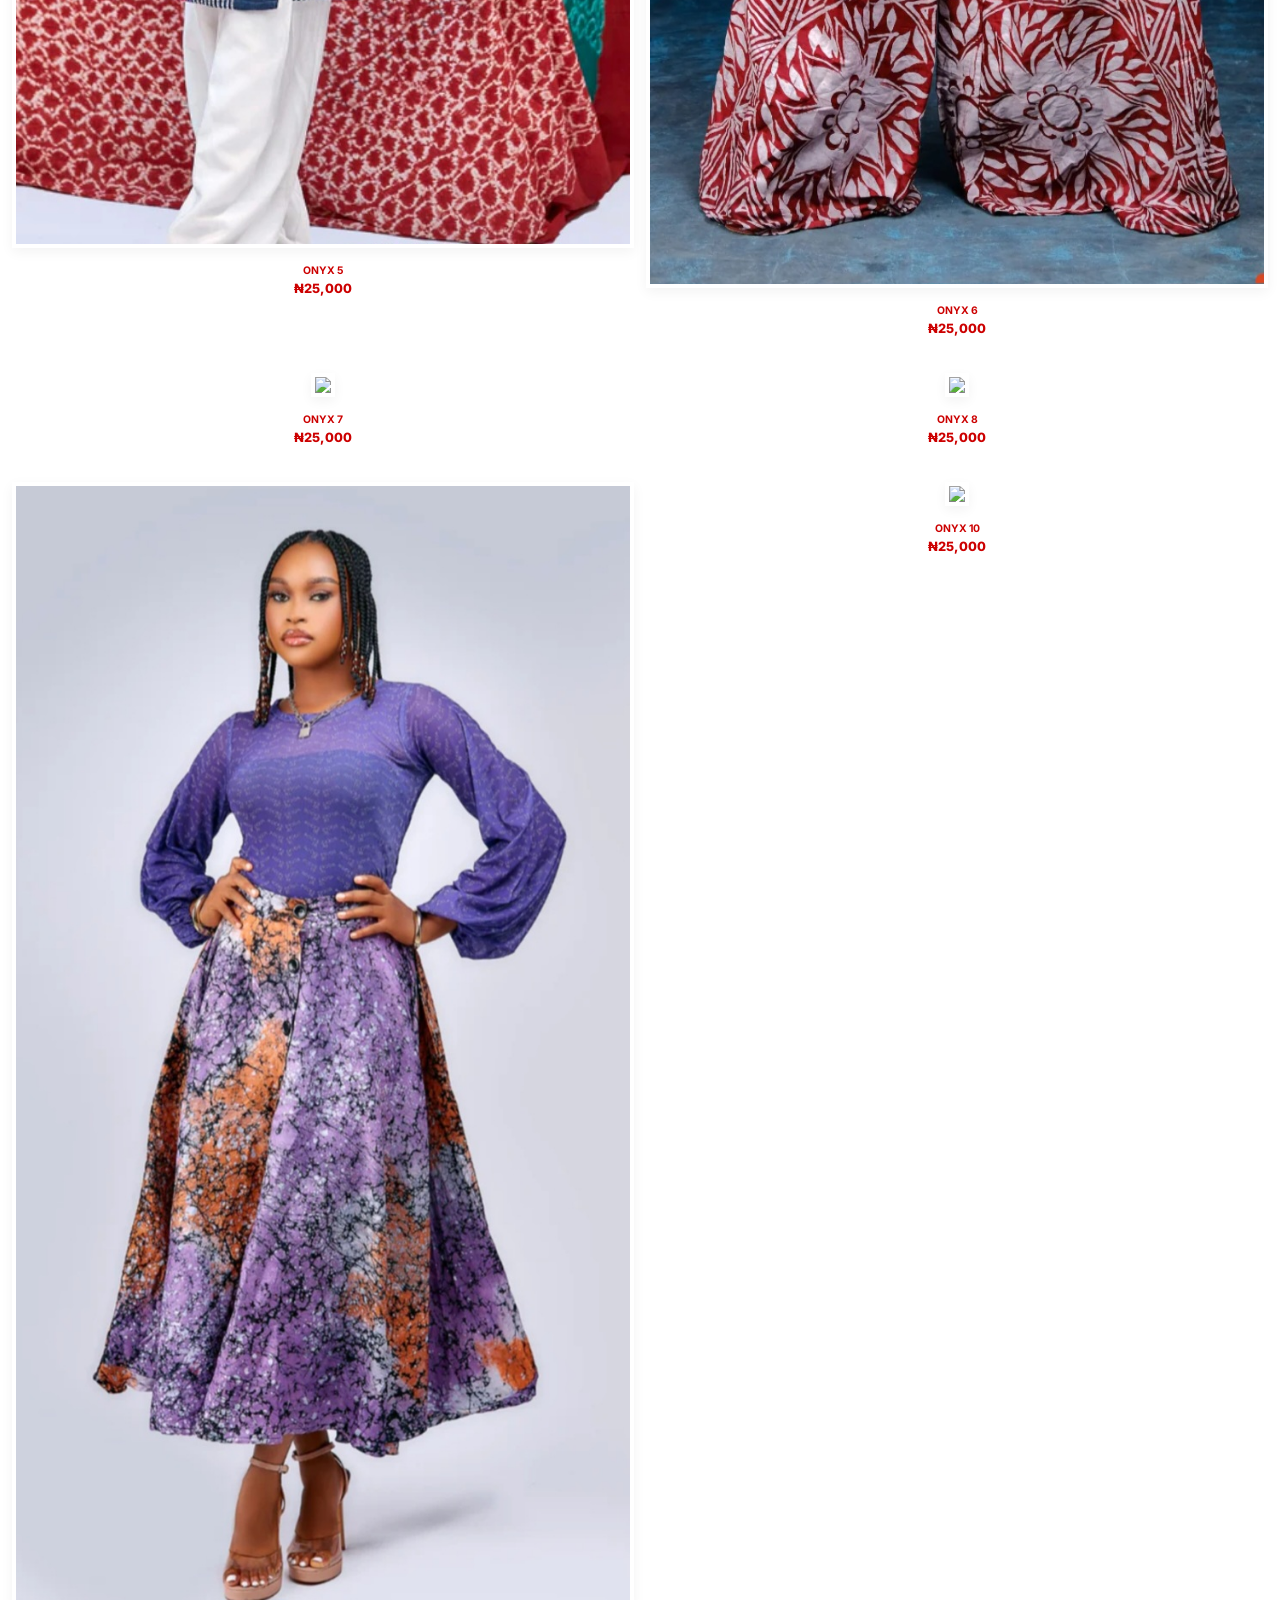
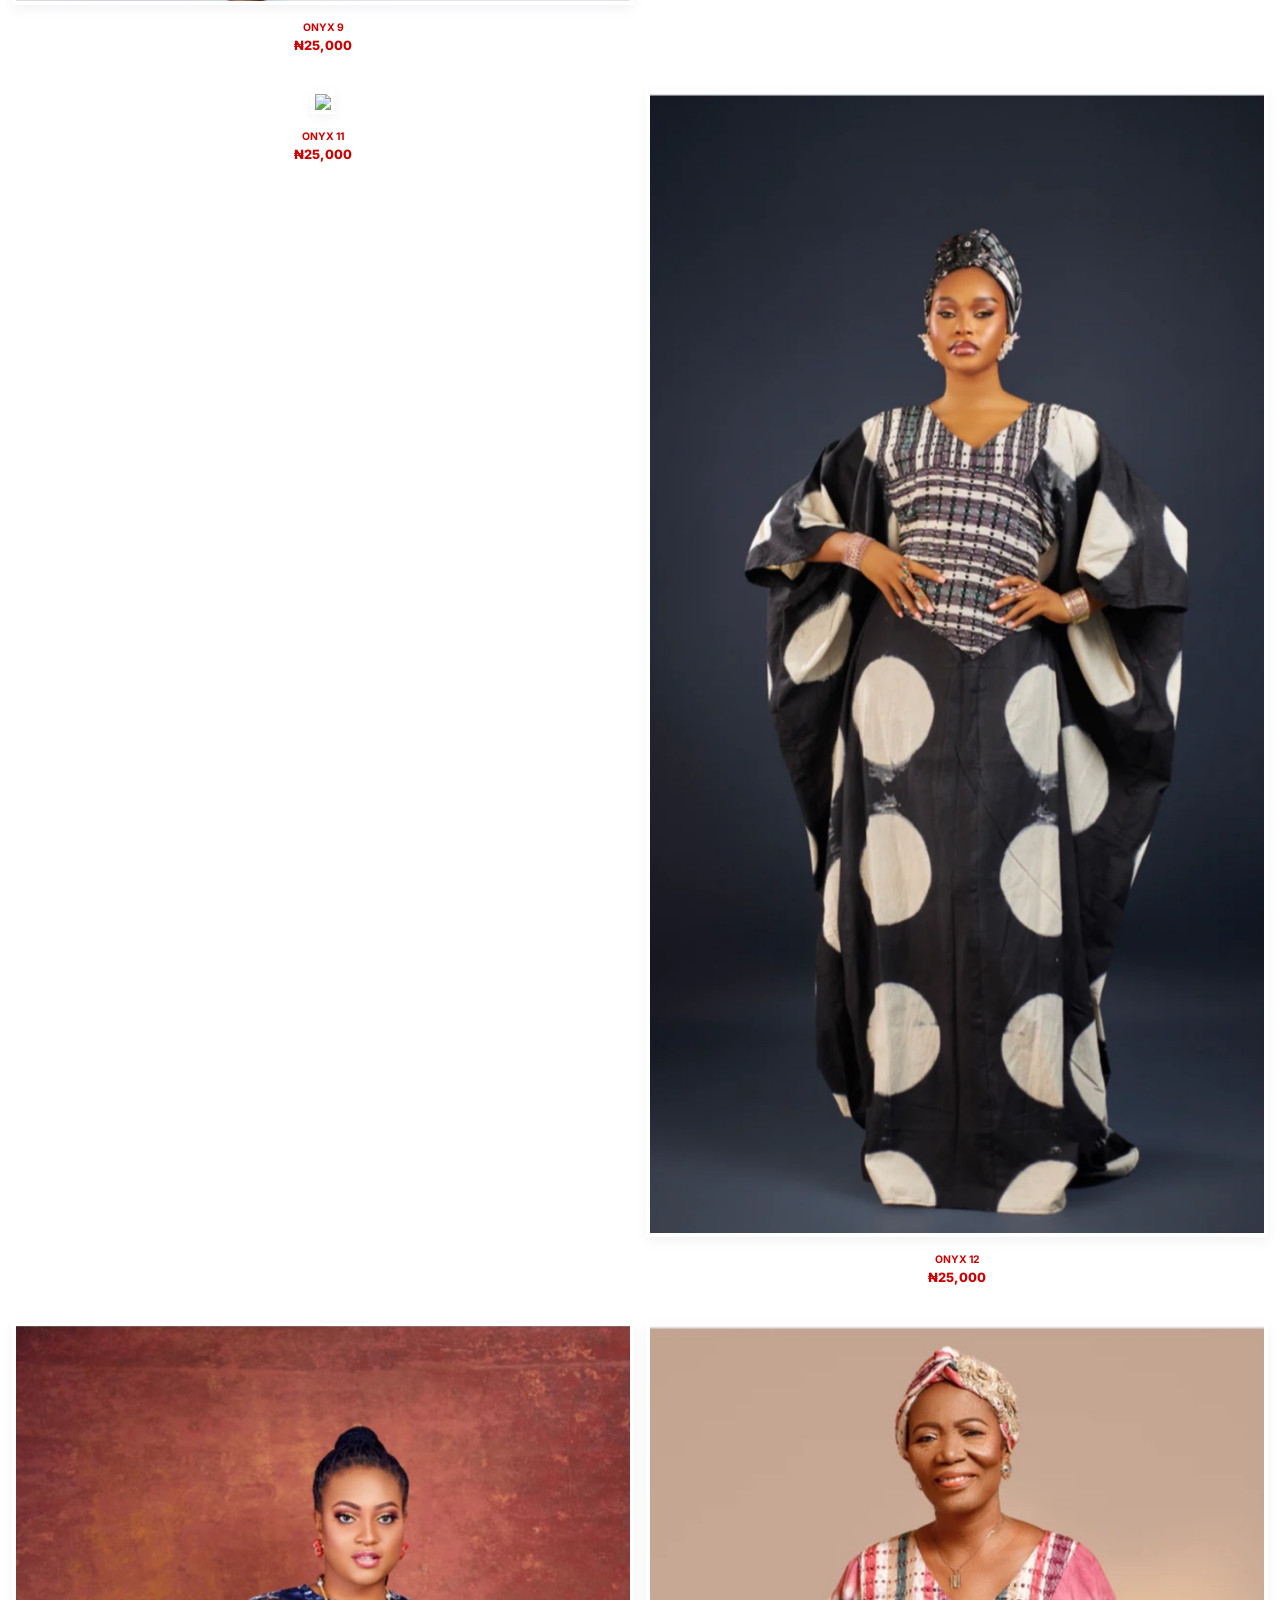
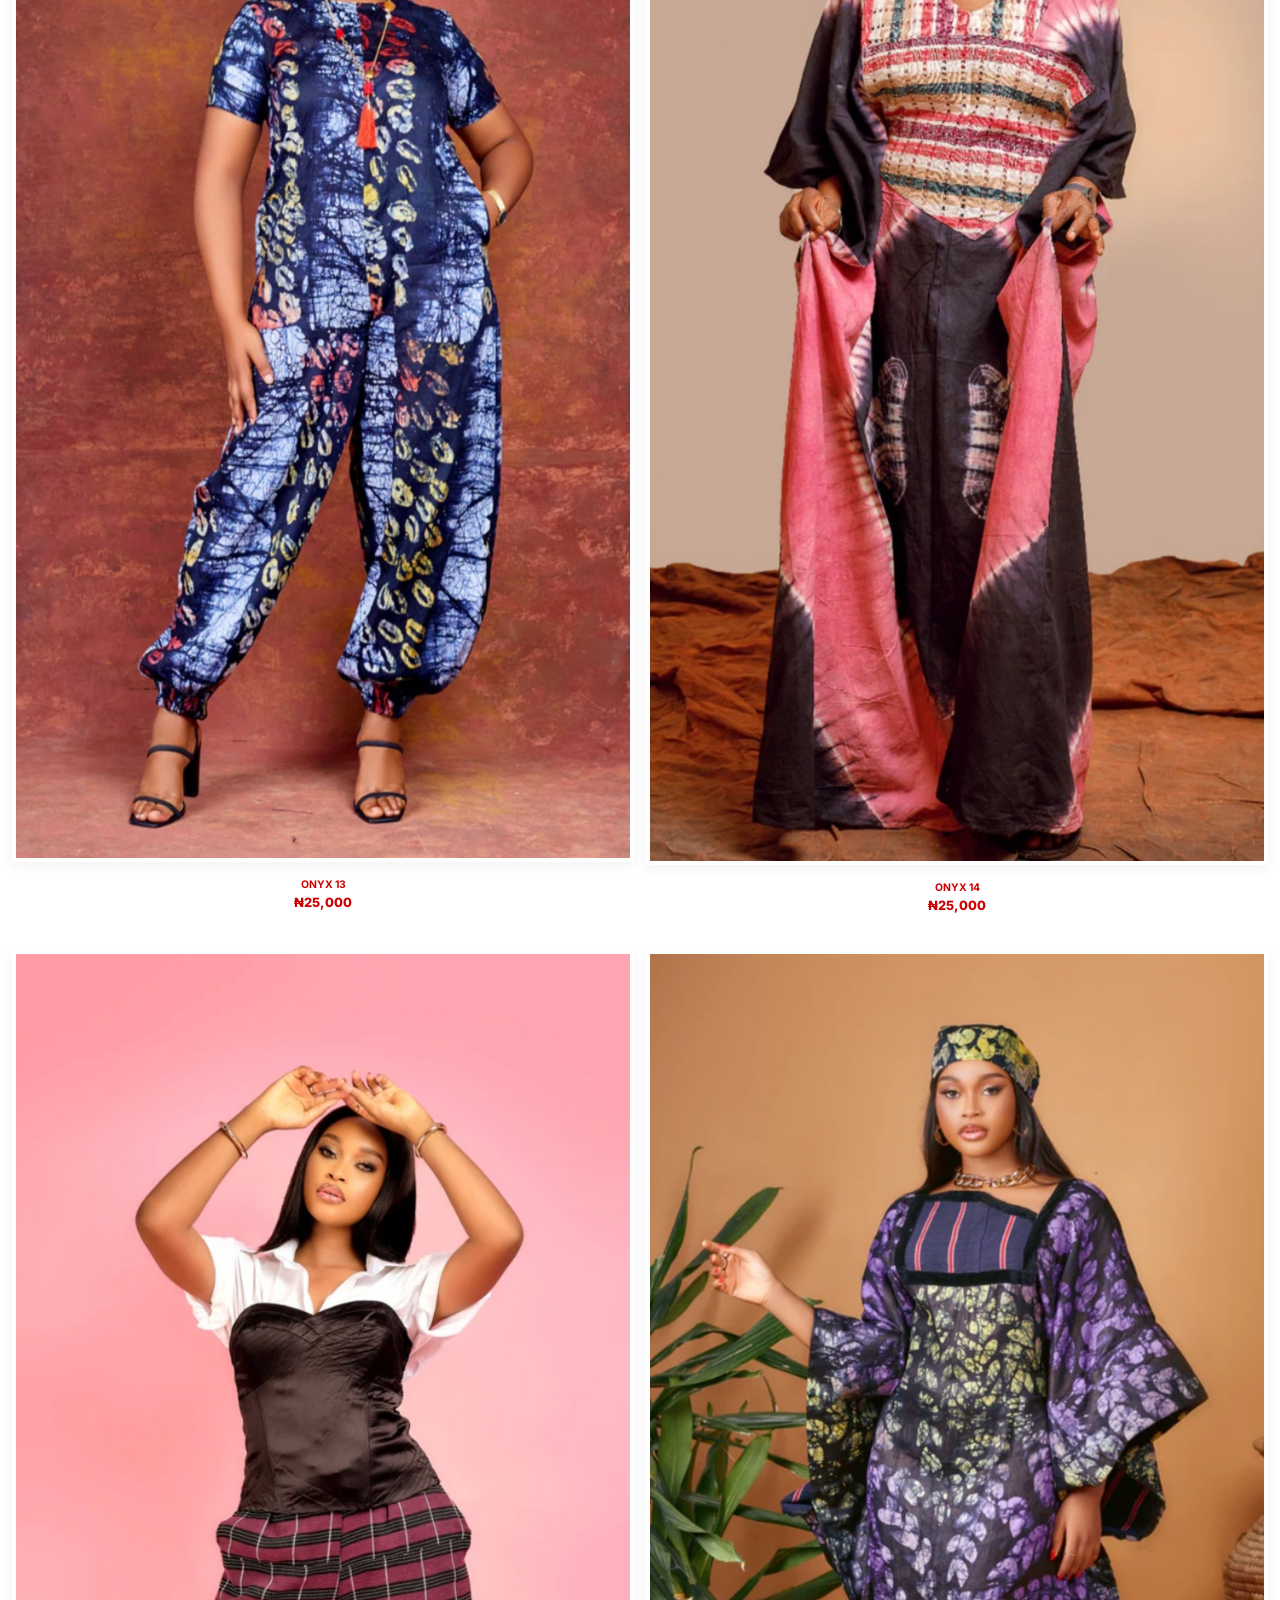
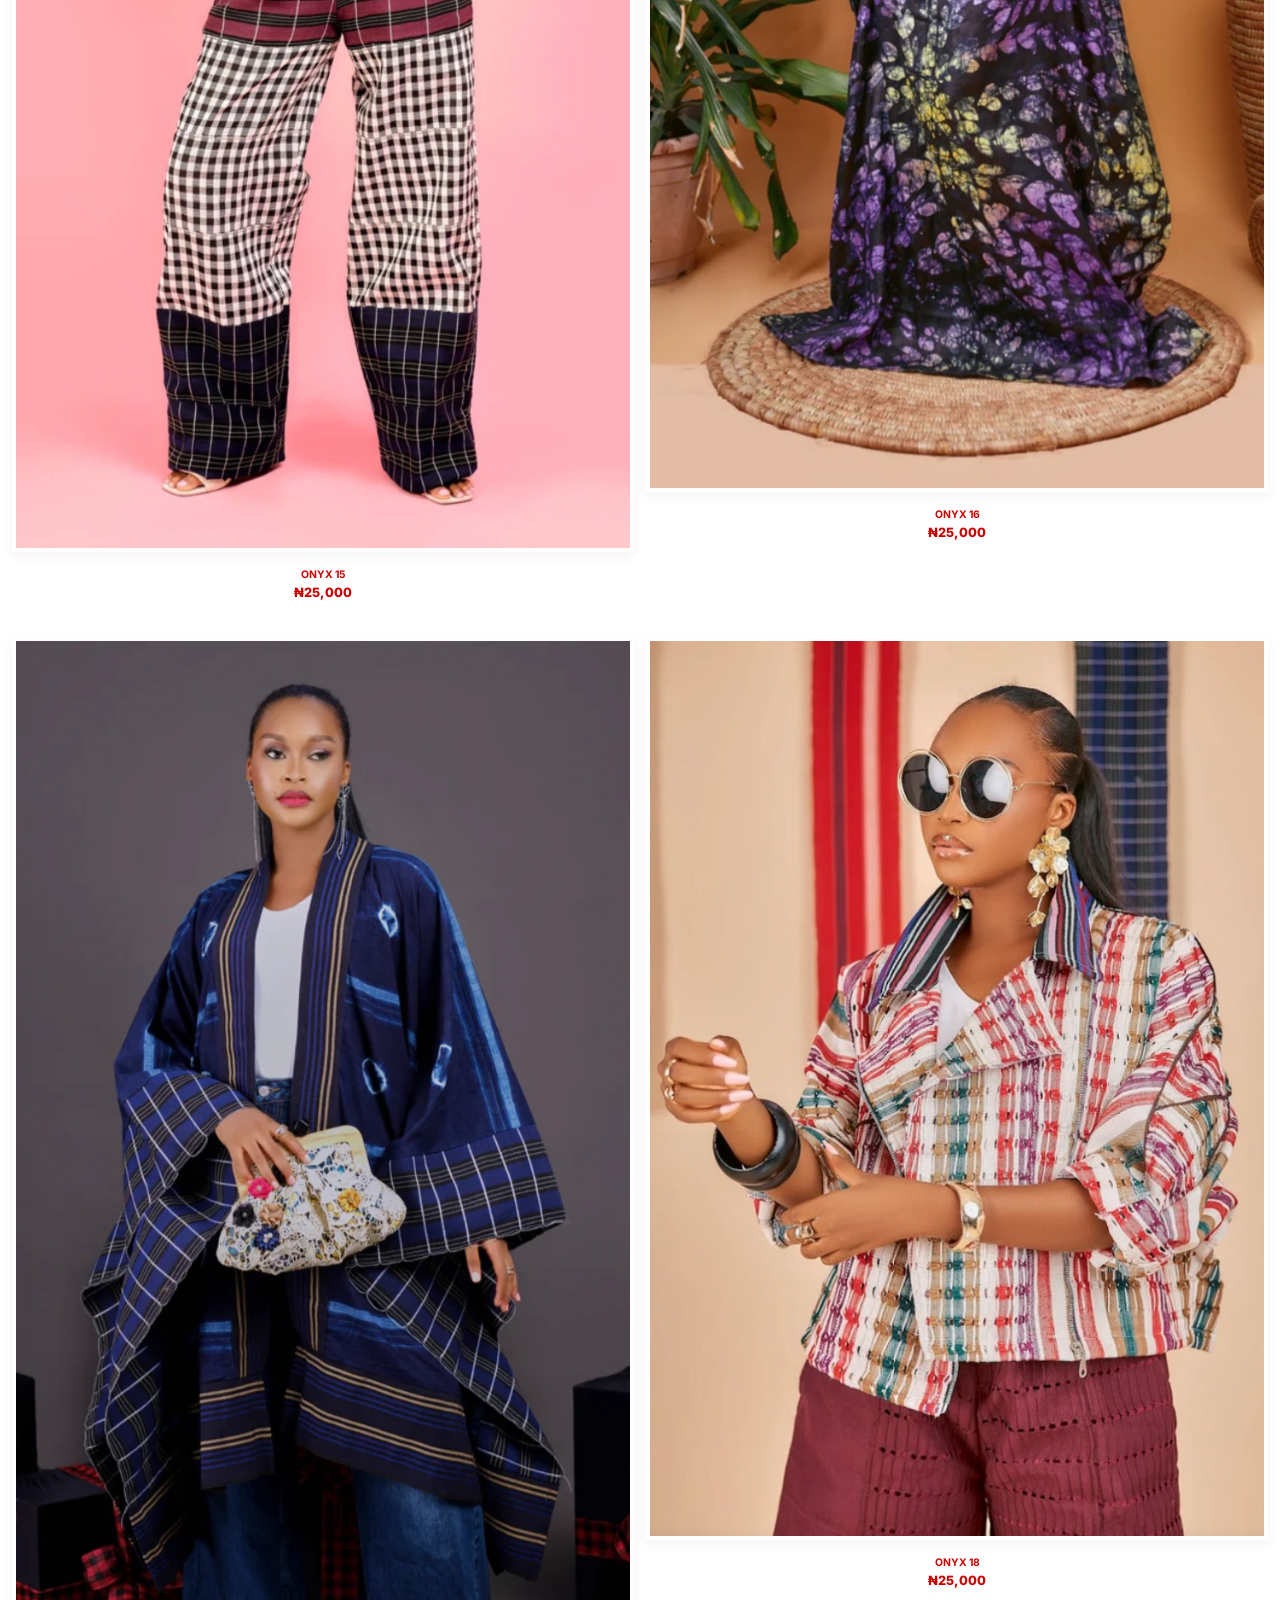
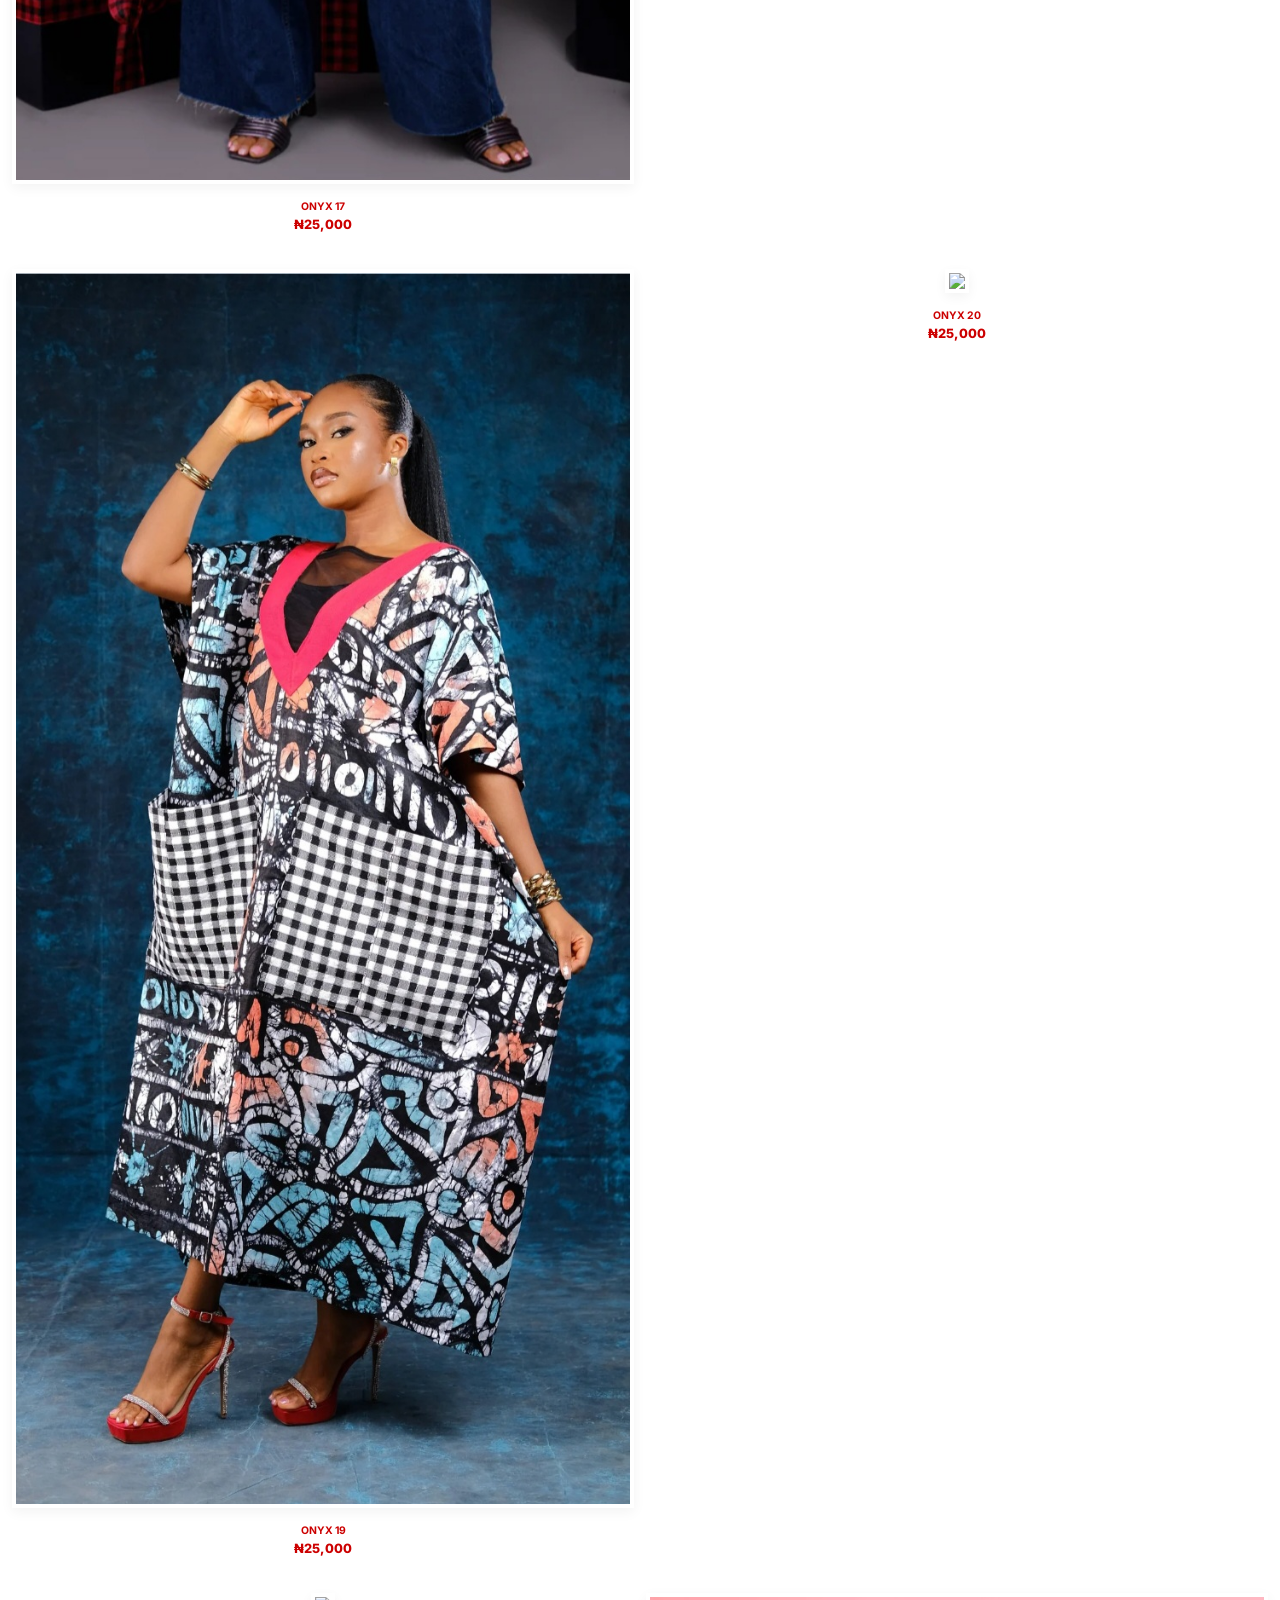
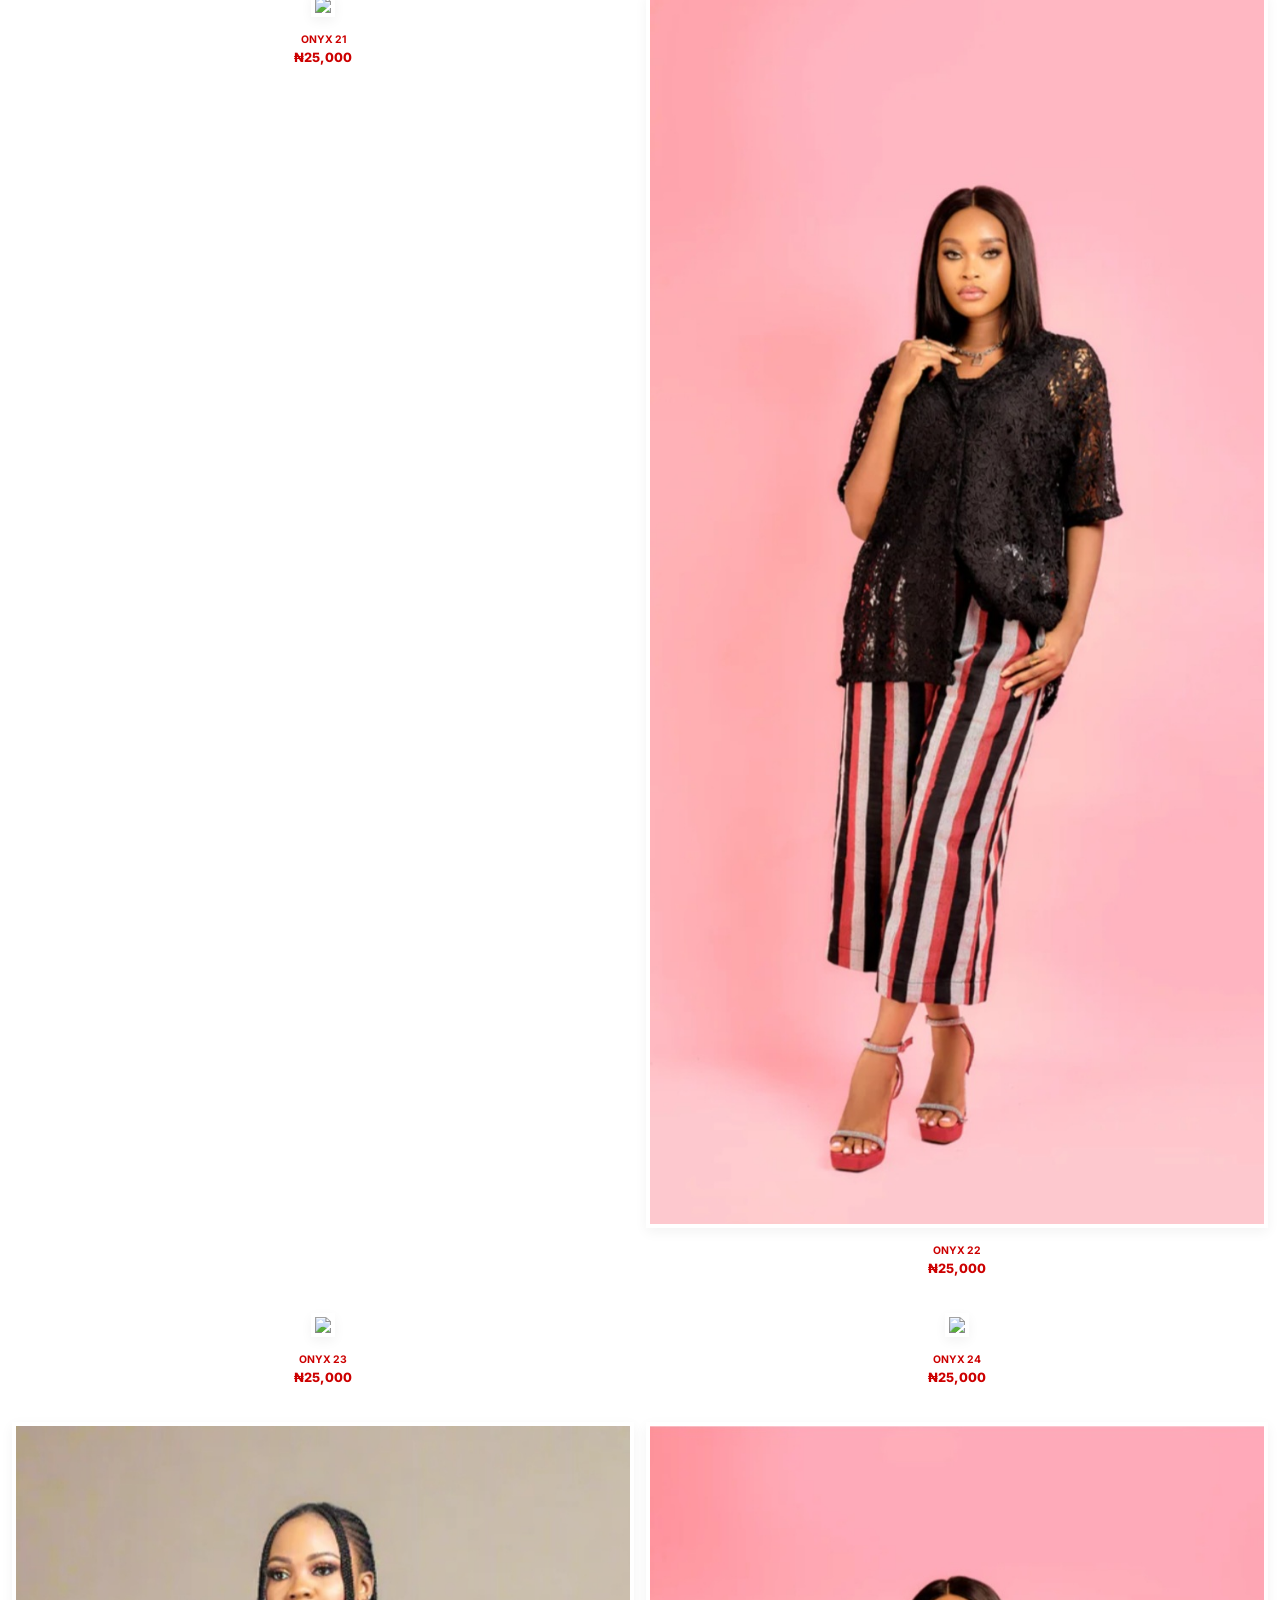
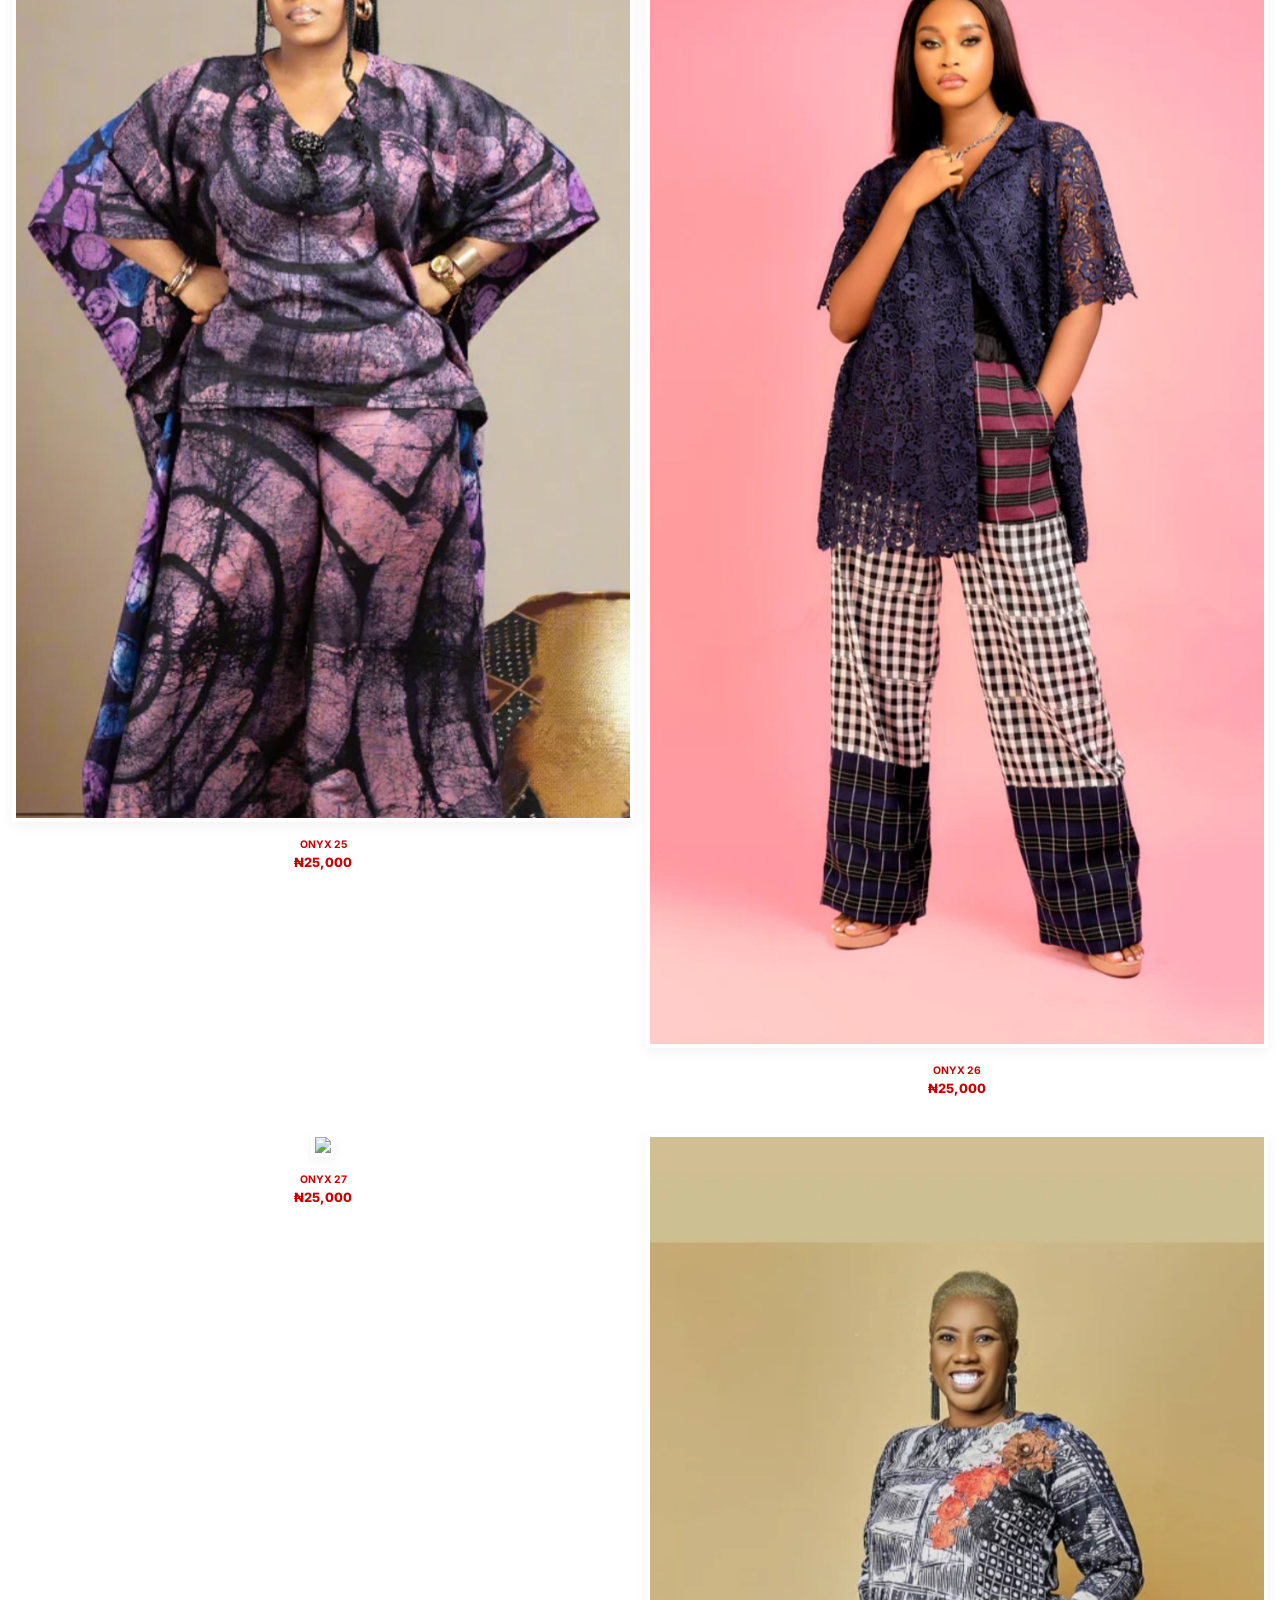
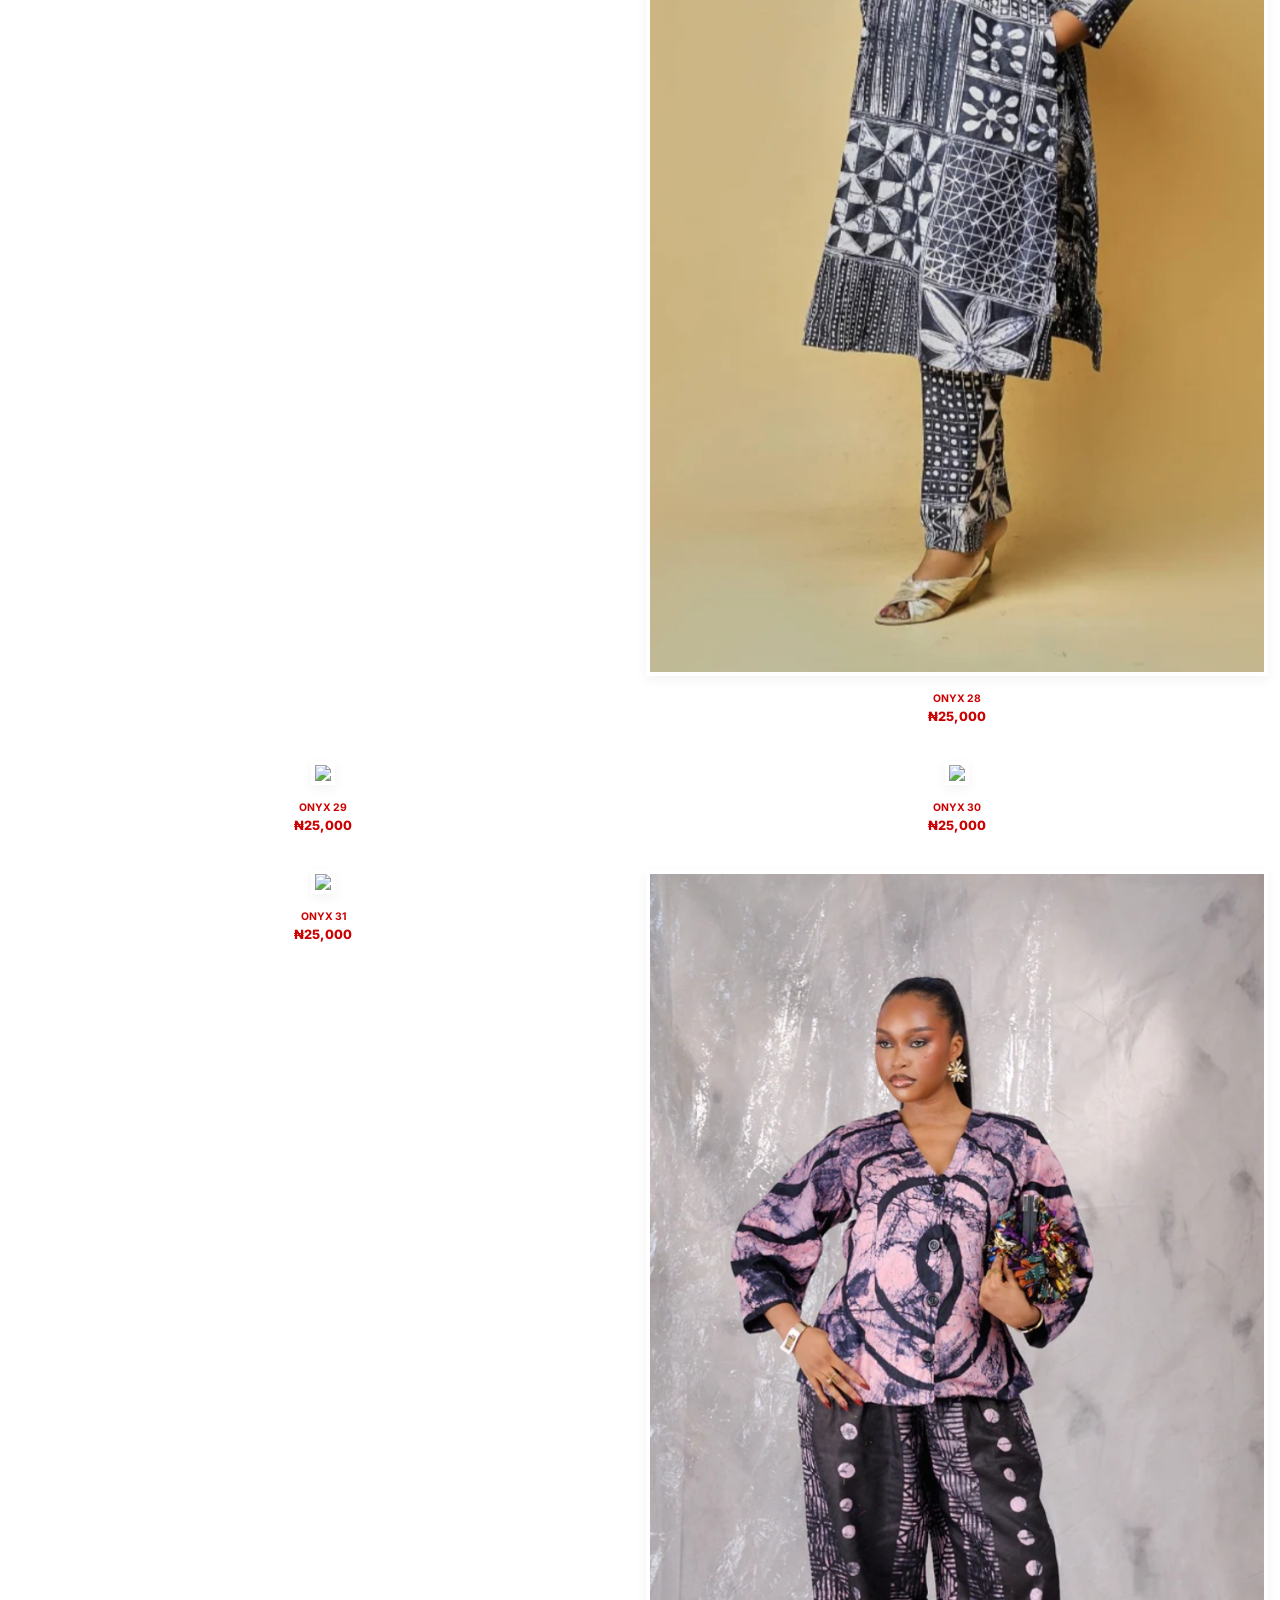
==== commit 5129d5a9: "Update index.html" ====
--- a/index.html
+++ b/index.html
@@ -7,20 +7,34 @@
     <link rel="stylesheet" href="style.css">
     <link href="https://fonts.googleapis.com/css2?family=Cinzel:wght@700&family=Inter:wght@400;600;700;800&display=swap" rel="stylesheet">
     <link rel="stylesheet" href="https://cdnjs.cloudflare.com/ajax/libs/font-awesome/6.0.0/css/all.min.css">
+    <style>
+        /* Permanent Visible State with Pulse */
+        .whatsapp-btn { 
+            opacity: 1 !important; 
+            transform: translateY(0) !important; 
+            pointer-events: auto !important; 
+            display: flex;
+            align-items: center;
+            gap: 8px;
+            animation: pulse-ring 2s infinite;
+        }
+
+        @keyframes pulse-ring {
+            0% { box-shadow: 0 0 0 0 rgba(204, 0, 0, 0.4); }
+            70% { box-shadow: 0 0 0 15px rgba(204, 0, 0, 0); }
+            100% { box-shadow: 0 0 0 0 rgba(204, 0, 0, 0); }
+        }
+    </style>
 </head>
 <body>
-
     <div class="announcement-bar">
         <marquee scrollamount="5">ONYX—ADIRE: TRADITIONAL CRAFT MEETS TECHNICAL PRECISION.</marquee>
     </div>
 
     <header class="main-header">
         <div class="header-inner">
-            <div class="hamburger" id="nav-open">
-                <span></span><span></span><span></span>
-            </div>
+            <div class="hamburger" id="nav-open"><span></span><span></span><span></span></div>
             <h1 class="brand-logo">ONYX—ADIRE</h1>
-            <div class="header-spacer"></div>
         </div>
     </header>
 
@@ -28,23 +42,12 @@
         <span id="nav-close">&times;</span>
         <div class="nav-links">
             <a href="index.html">Home</a>
-            <a href="collection.html">Collection</a> <a href="trustees.html">Trustees</a>
+            <a href="collection.html">Collection</a>
+            <a href="trustees.html">Trustees</a>
             <a href="events.html">Events</a>
             <a href="contact.html">Inquiries</a>
         </div>
     </nav>
-
-    <div id="lightbox" class="lightbox">
-        <span class="close-lightbox">&times;</span>
-        <div class="lightbox-main-content">
-            <img class="lightbox-img" src="" alt="Onyx Gallery">
-            <div class="lightbox-caption"></div>
-        </div>
-        <div class="suggestions-container">
-            <h4 class="suggestion-title">YOU MAY ALSO LIKE</h4>
-            <div id="suggestion-row" class="suggestion-grid"></div>
-        </div>
-    </div>
 
     <main class="main-content">
         <section class="hero-frame-container">
@@ -59,37 +62,27 @@
             <h2 class="section-title">THE FULL COLLECTION</h2>
             <div class="grid-container" id="main-grid"></div>
         </section>
-
-        <section class="extra-section" id="recent-section" style="display:none;">
-            <h2 class="section-title">RECENTLY VIEWED</h2>
-            <div class="horizontal-scroll" id="recent-view-container"></div>
-        </section>
     </main>
 
-    <footer class="footer-red">
-        <p>&copy; 2026 ONYX—ADIRE. ALL RIGHTS RESERVED.</p>
-    </footer>
-
-    <a href="https://wa.me/234XXXXXXXXXX" class="whatsapp-btn">
+    <a href="https://wa.me/234XXXXXXXXXX?text=Hello%20Onyx-Adire!" class="whatsapp-btn" id="wa-btn">
         <i class="fab fa-whatsapp"></i> Chat with Onyx
     </a>
 
+    <script src="script.js"></script>
     <script>
         document.addEventListener('DOMContentLoaded', () => {
             const grid = document.getElementById('main-grid');
             if (grid) {
                 let items = '';
                 for (let i = 1; i <= 47; i++) {
-                    items += `
-                        <div class="grid-item">
-                            <img src="Onyx-Adire${i}.jpg" class="clickable-img" data-name="Onyx ${i}" loading="lazy">
-                            <div class="product-info"><h3>Onyx ${i}</h3><p>₦25,000</p></div>
-                        </div>`;
+                    items += `<div class="grid-item">
+                        <img src="Onyx-Adire${i}.jpg" class="clickable-img" data-name="Onyx ${i}" onclick="openLightbox('Onyx-Adire${i}.jpg', 'Onyx ${i}')" loading="lazy">
+                        <div class="product-info"><h3>Onyx ${i}</h3><p>₦25,000</p></div>
+                    </div>`;
                 }
                 grid.innerHTML = items;
             }
         });
     </script>
-    <script src="script.js"></script>
 </body>
 </html>
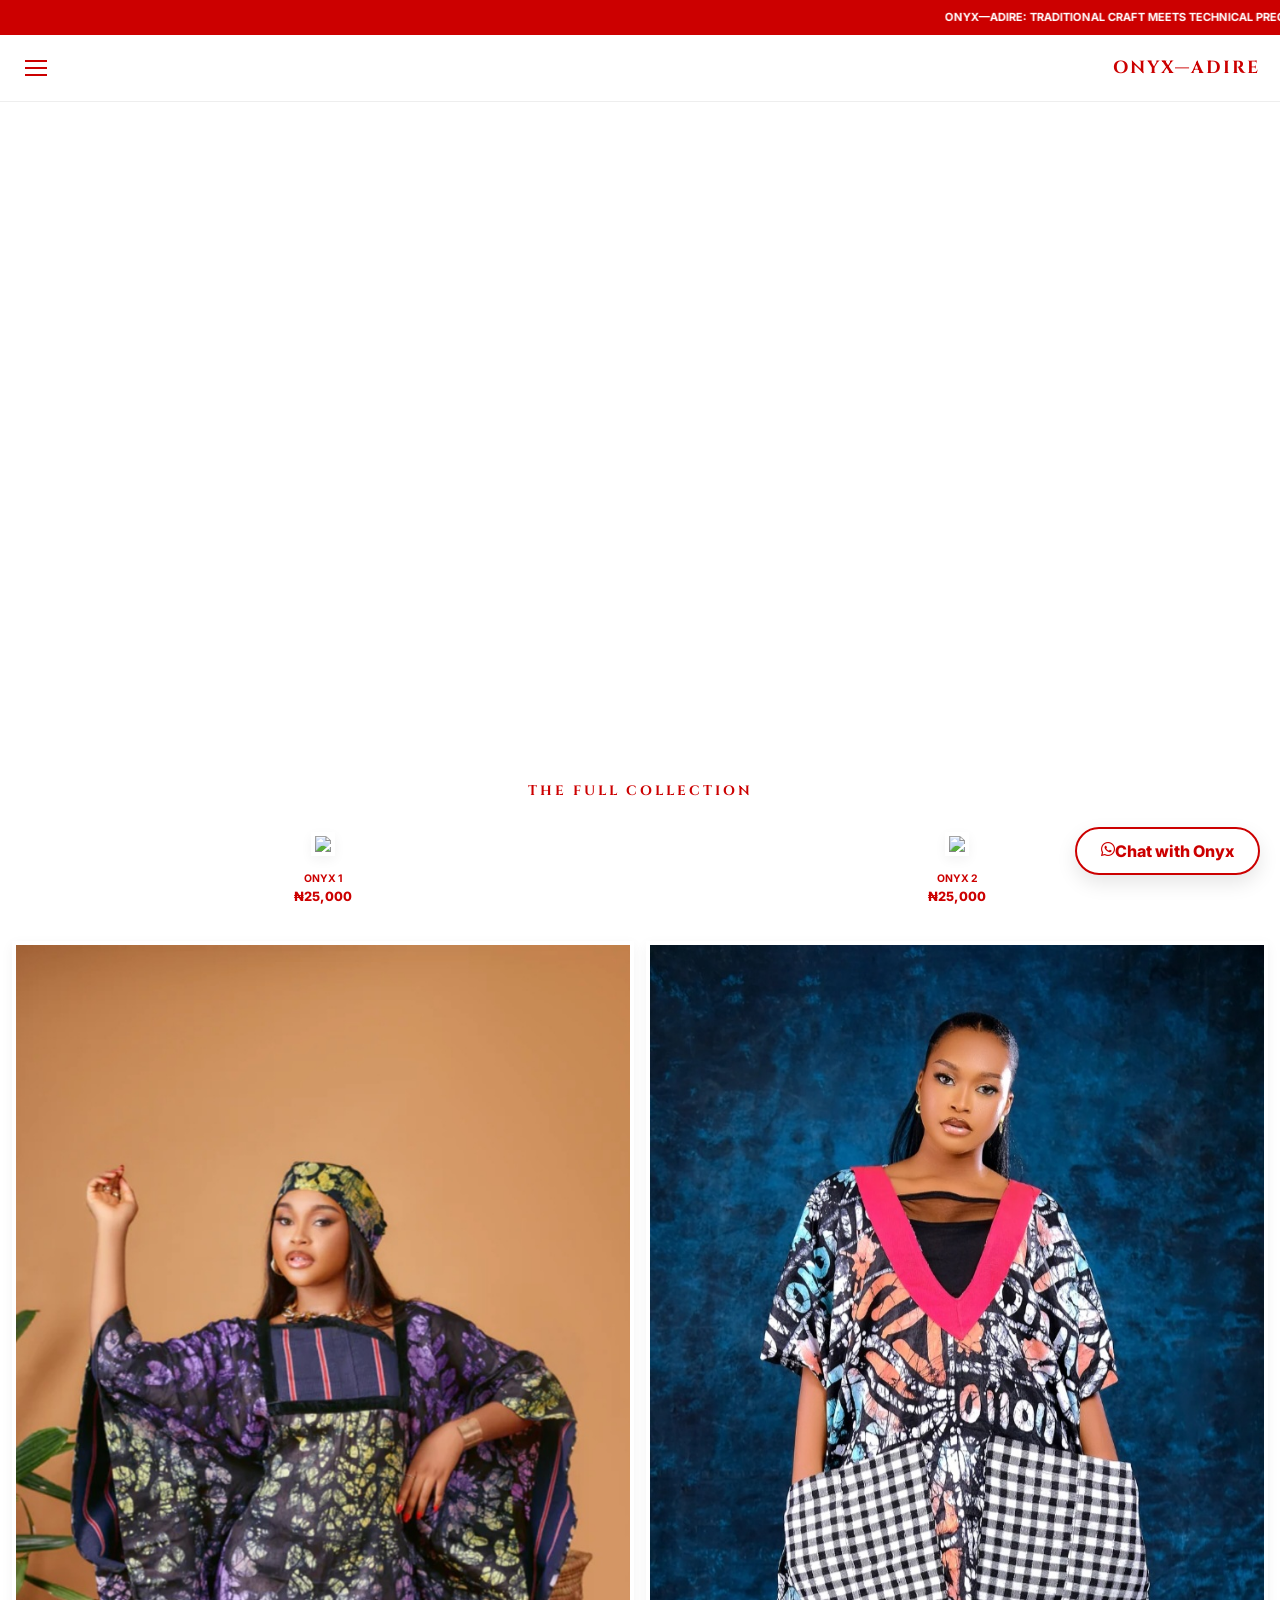
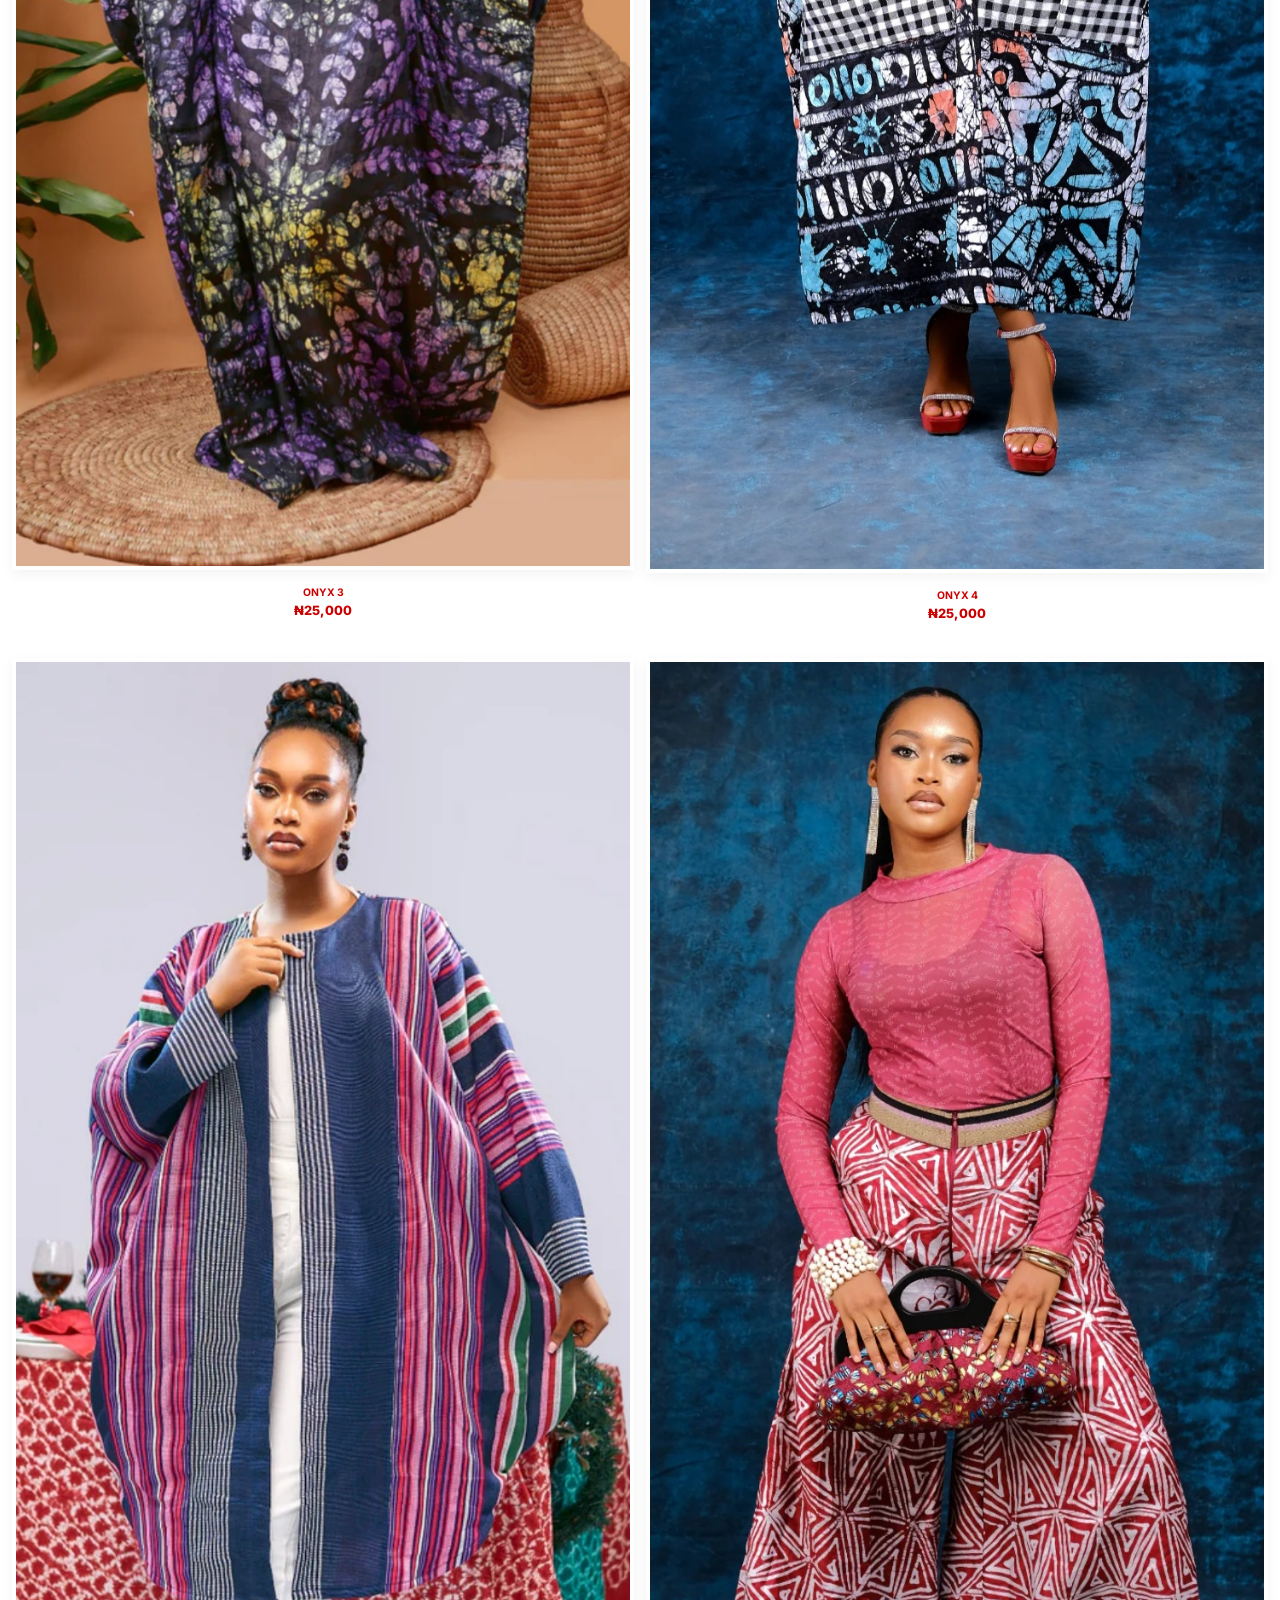
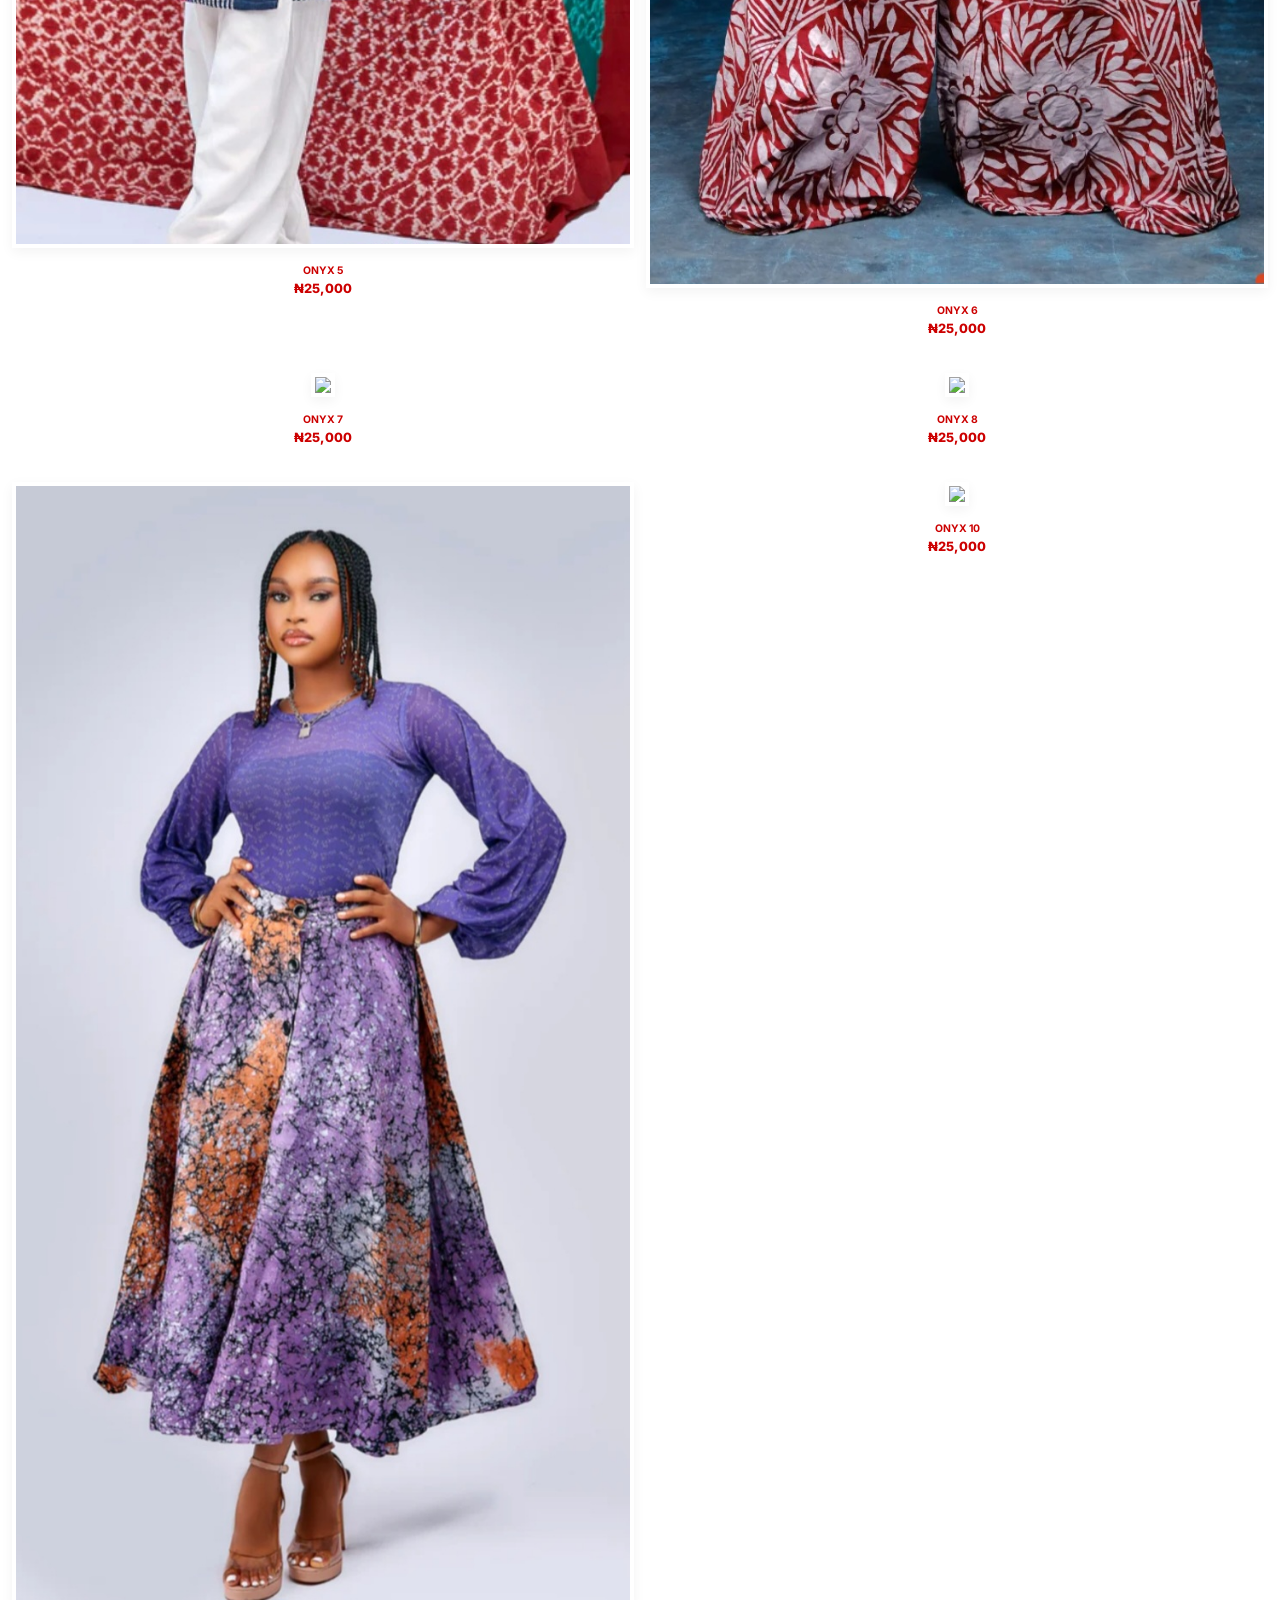
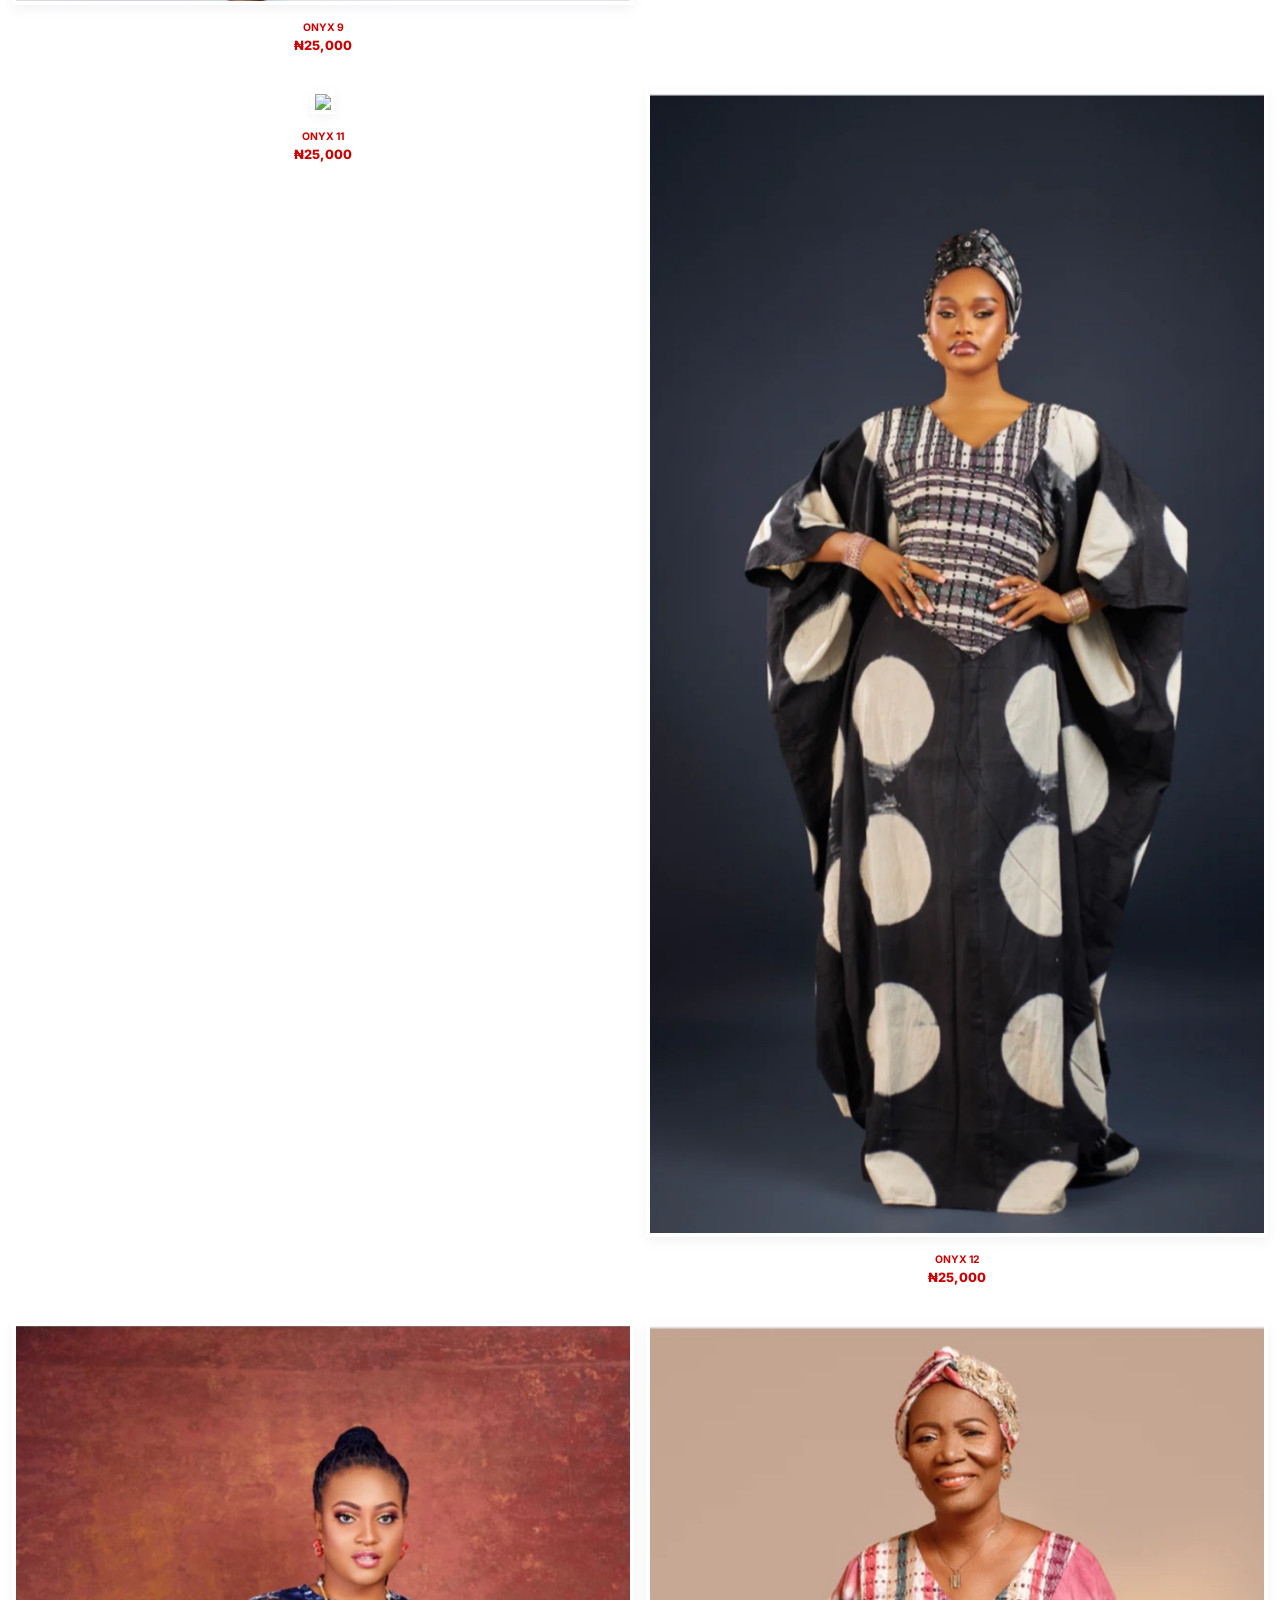
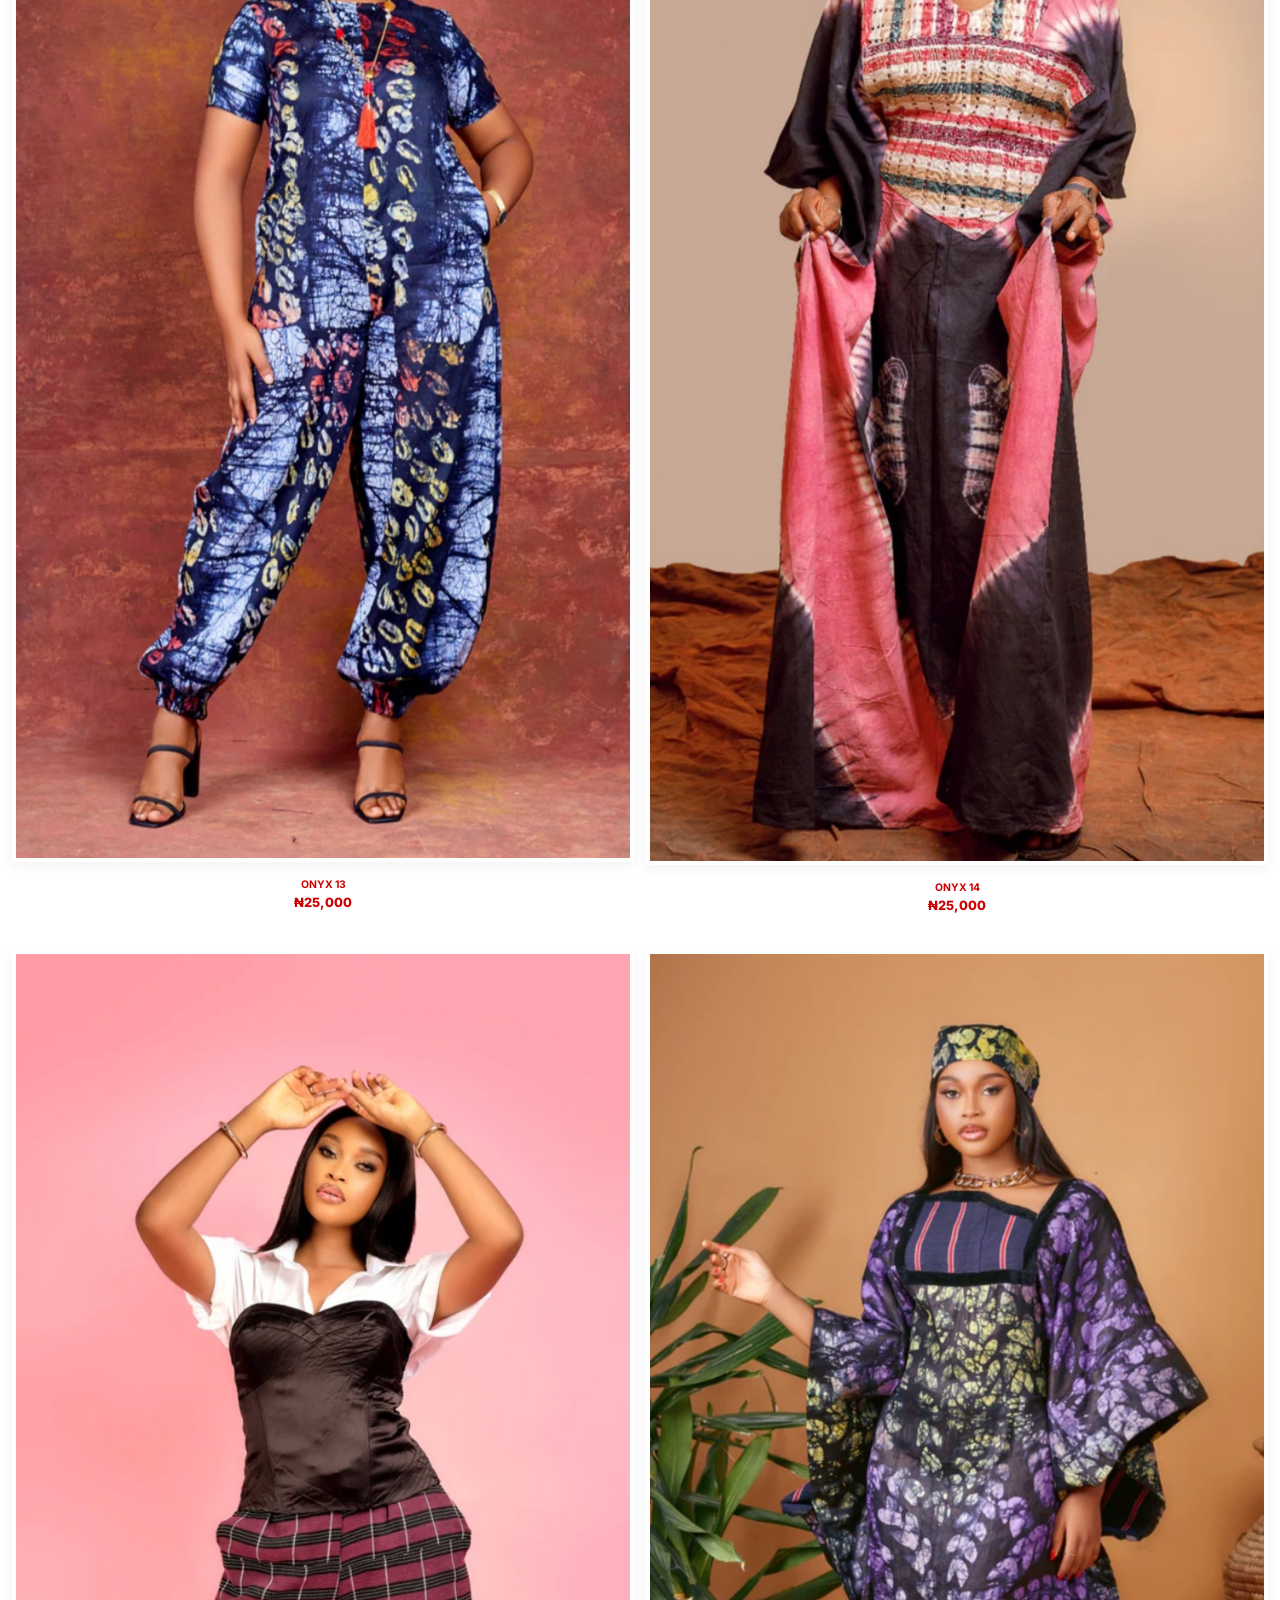
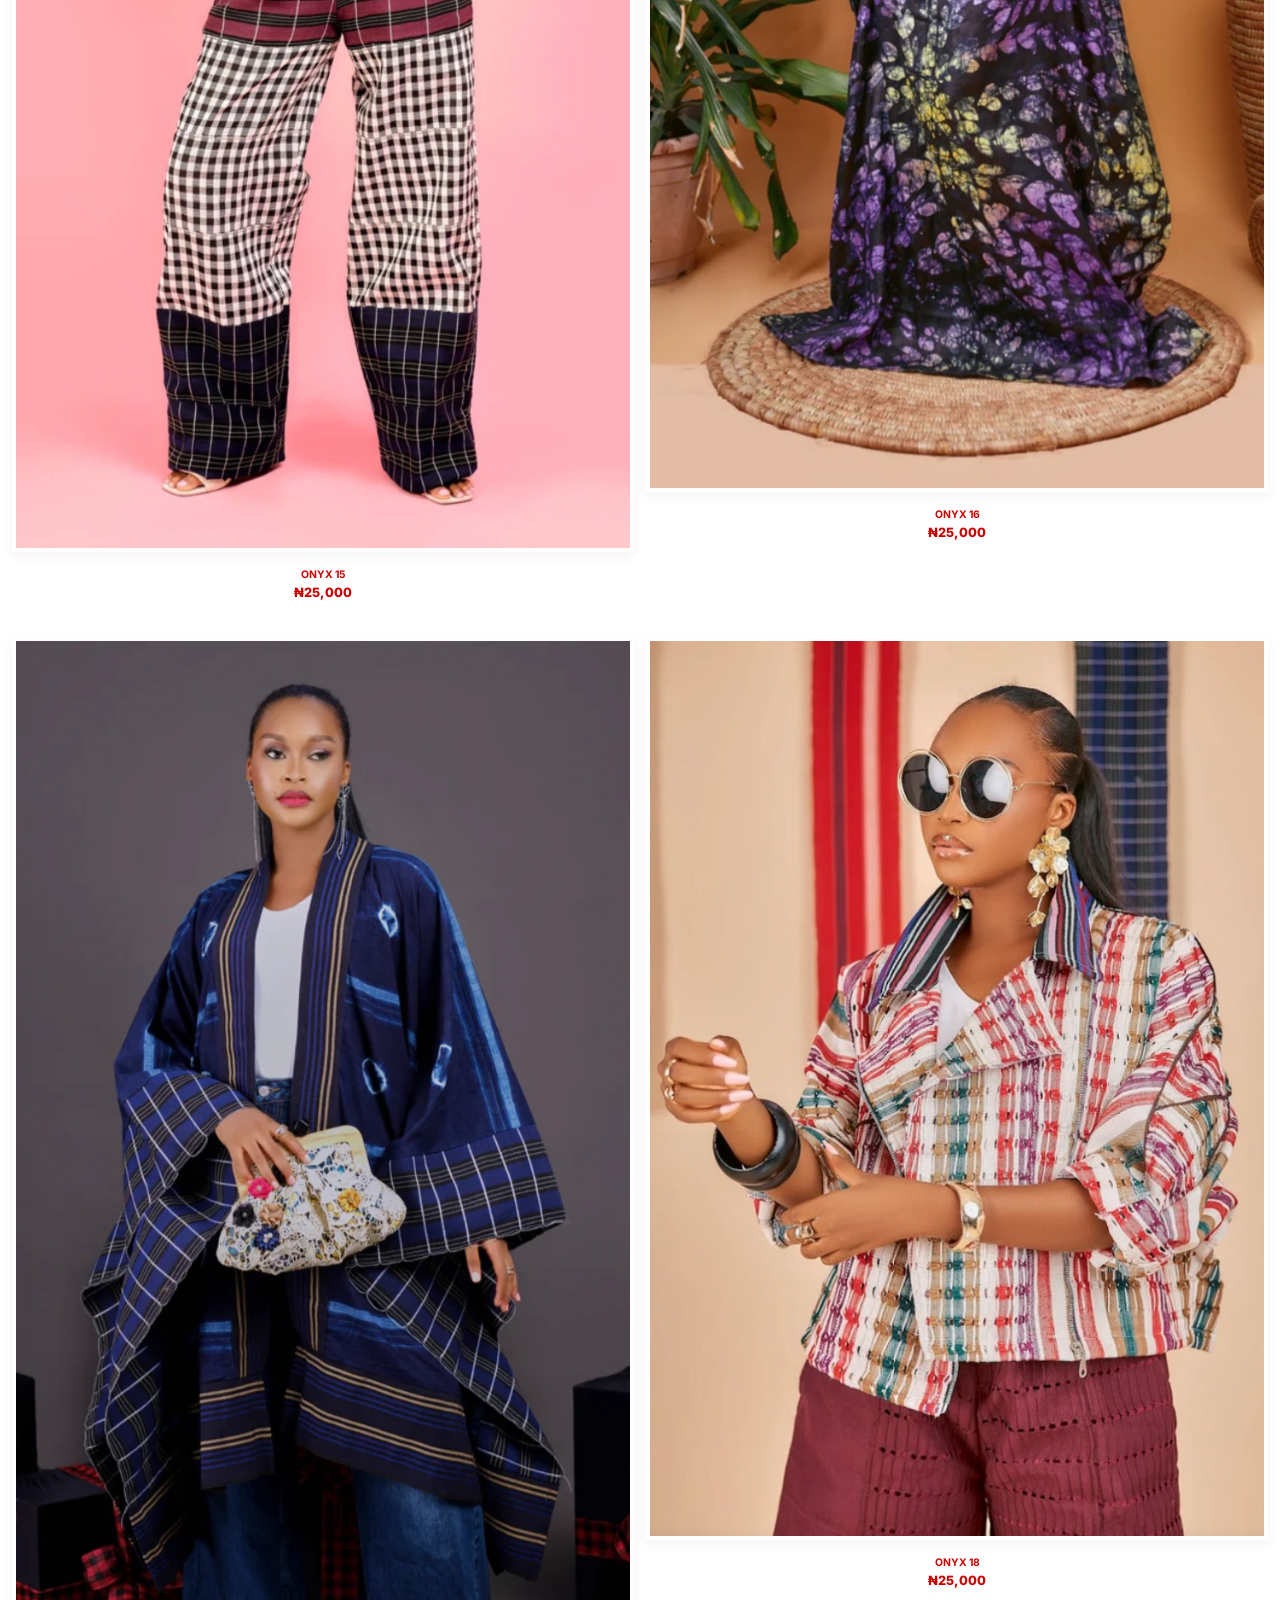
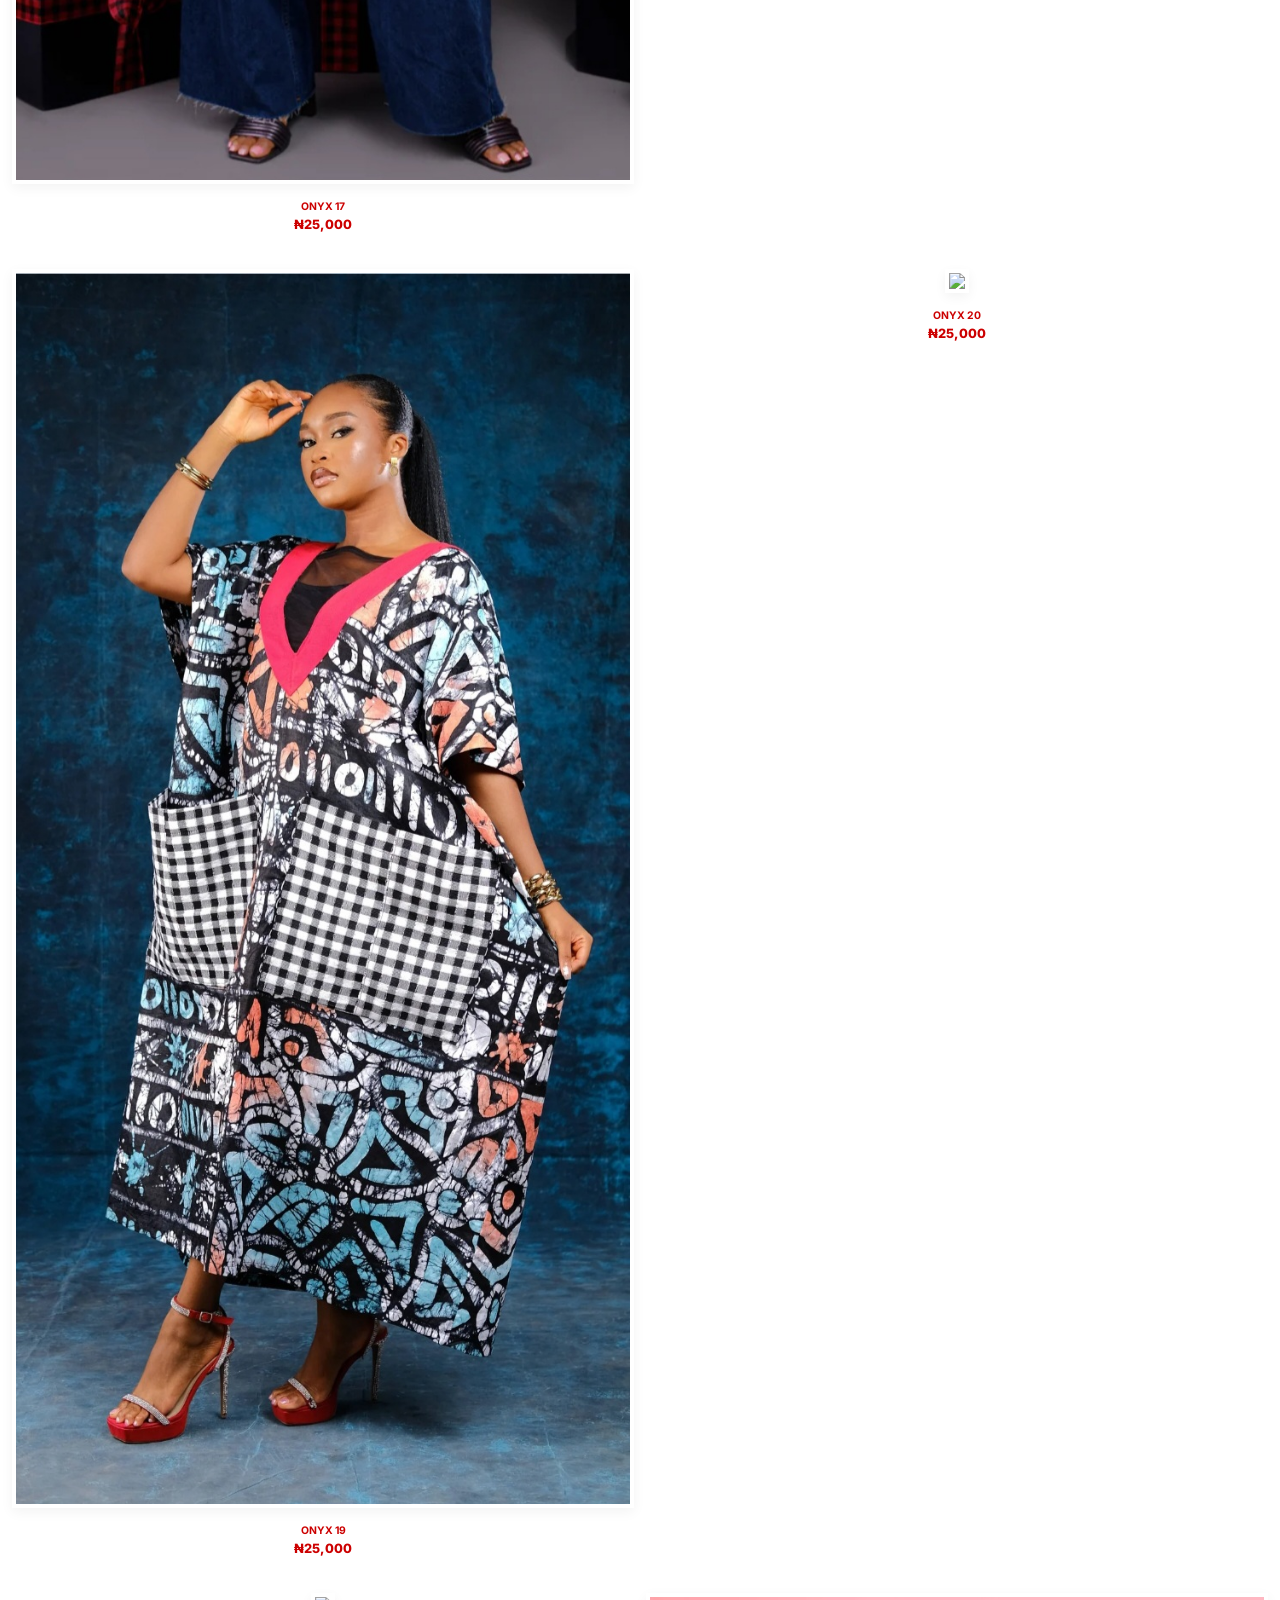
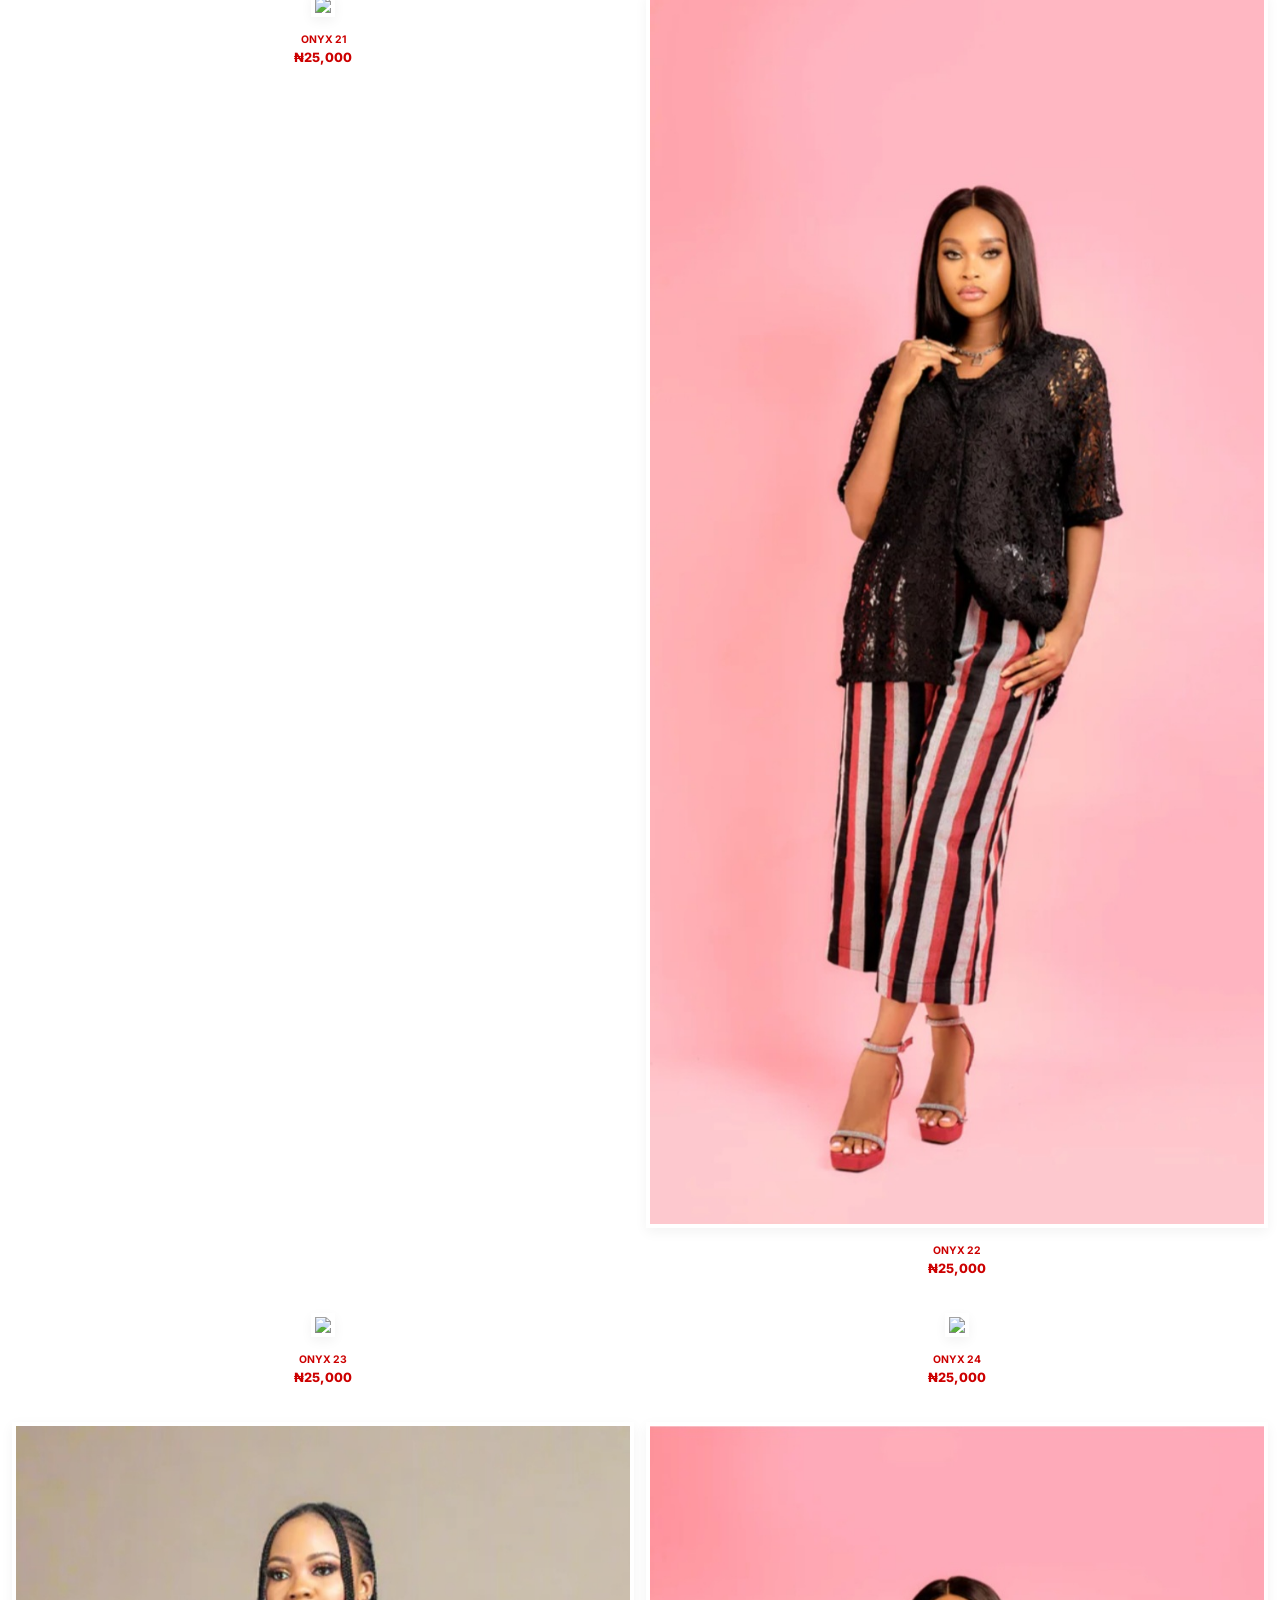
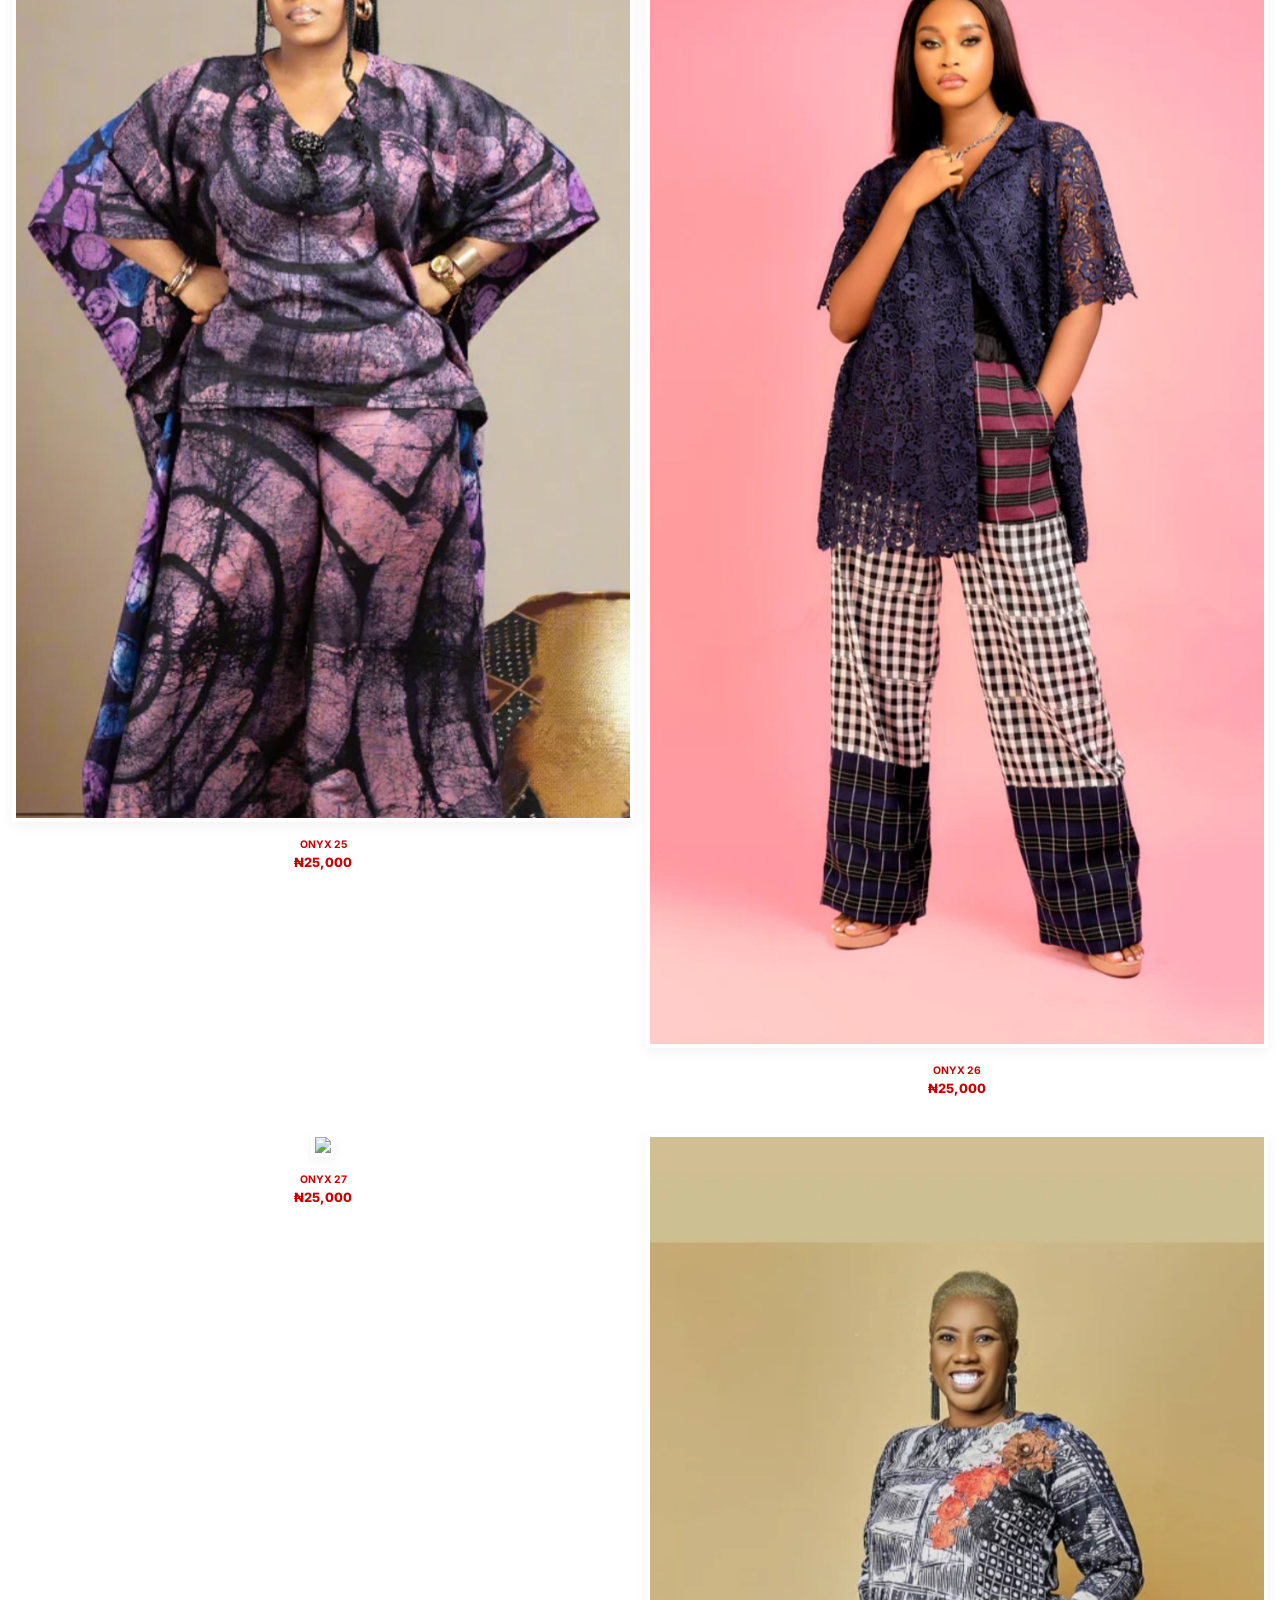
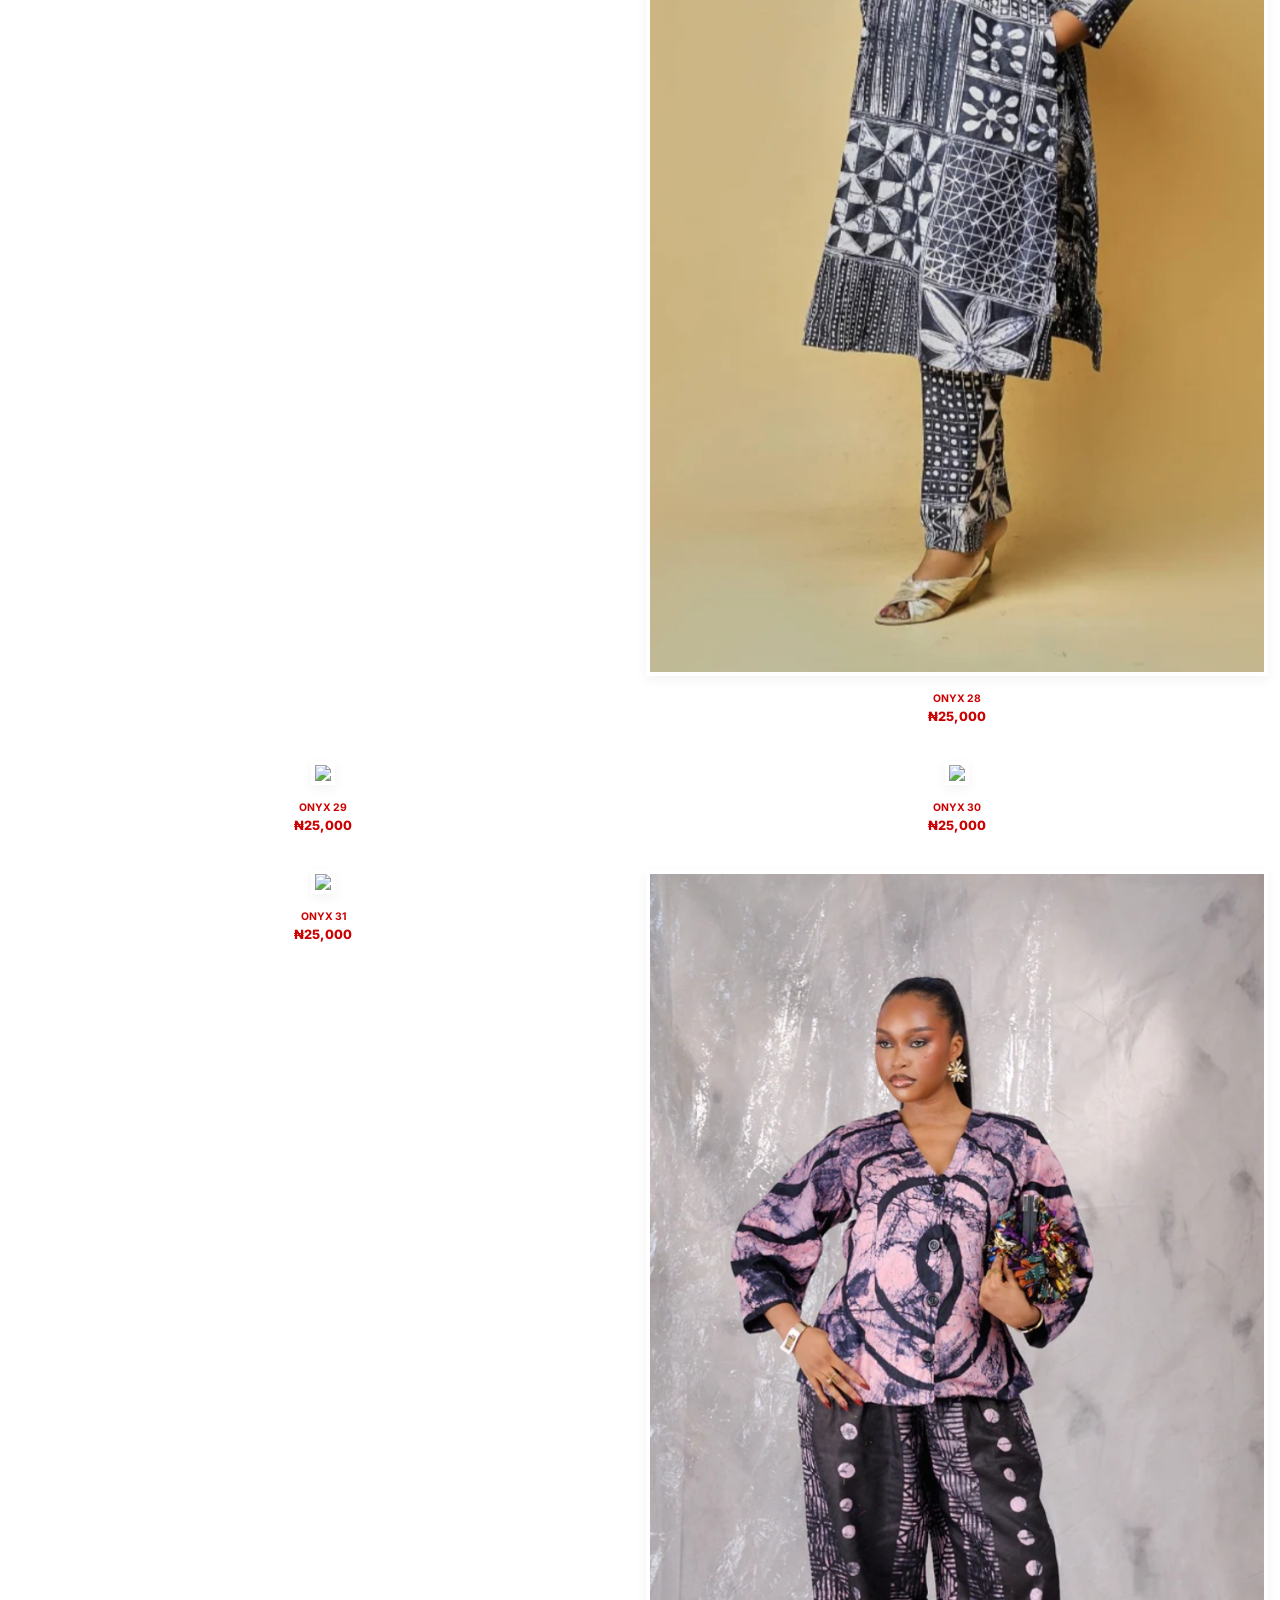
==== commit 6dabdc05: "Update index.html" ====
--- a/index.html
+++ b/index.html
@@ -3,32 +3,26 @@
 <head>
     <meta charset="UTF-8">
     <meta name="viewport" content="width=device-width, initial-scale=1.0">
-    <title>Onyx—Adire | Official Home</title>
+    <title>Onyx—Adire | Home</title>
     <link rel="stylesheet" href="style.css">
-    <link href="https://fonts.googleapis.com/css2?family=Cinzel:wght@700&family=Inter:wght@400;600;700;800&display=swap" rel="stylesheet">
+    <link href="https://fonts.googleapis.com/css2?family=Cinzel:wght@700&family=Inter:wght@400;700&display=swap" rel="stylesheet">
     <link rel="stylesheet" href="https://cdnjs.cloudflare.com/ajax/libs/font-awesome/6.0.0/css/all.min.css">
     <style>
-        /* Permanent Visible State with Pulse */
         .whatsapp-btn { 
-            opacity: 1 !important; 
-            transform: translateY(0) !important; 
-            pointer-events: auto !important; 
-            display: flex;
-            align-items: center;
-            gap: 8px;
-            animation: pulse-ring 2s infinite;
+            display: flex !important; opacity: 1 !important; pointer-events: auto !important; 
+            animation: pulse-ring 2s infinite; z-index: 10001; 
         }
-
         @keyframes pulse-ring {
             0% { box-shadow: 0 0 0 0 rgba(204, 0, 0, 0.4); }
-            70% { box-shadow: 0 0 0 15px rgba(204, 0, 0, 0); }
+            70% { box-shadow: 0 0 0 12px rgba(204, 0, 0, 0); }
             100% { box-shadow: 0 0 0 0 rgba(204, 0, 0, 0); }
         }
     </style>
 </head>
 <body>
+
     <div class="announcement-bar">
-        <marquee scrollamount="5">ONYX—ADIRE: TRADITIONAL CRAFT MEETS TECHNICAL PRECISION.</marquee>
+        <marquee>ONYX—ADIRE: TRADITIONAL CRAFT MEETS TECHNICAL PRECISION.</marquee>
     </div>
 
     <header class="main-header">
@@ -44,15 +38,22 @@
             <a href="index.html">Home</a>
             <a href="collection.html">Collection</a>
             <a href="trustees.html">Trustees</a>
-            <a href="events.html">Events</a>
             <a href="contact.html">Inquiries</a>
         </div>
     </nav>
 
+    <div id="lightbox" class="lightbox">
+        <span class="close-lightbox">&times;</span>
+        <div class="lightbox-main-content">
+            <img class="lightbox-img" src="">
+            <div class="lightbox-caption"></div>
+        </div>
+    </div>
+
     <main class="main-content">
         <section class="hero-frame-container">
             <div class="white-border-frame">
-                <div class="slide" style="background-image: url('Onyx-Adire10.jpg');"></div>
+                <div class="slide" style="background-image: url('Onyx-Adire10.jpg'); opacity:1;"></div>
                 <div class="slide" style="background-image: url('Onyx-Adire18.jpg');"></div>
                 <div class="slide" style="background-image: url('Onyx-Adire39.jpg');"></div>
             </div>
@@ -64,7 +65,7 @@
         </section>
     </main>
 
-    <a href="https://wa.me/234XXXXXXXXXX?text=Hello%20Onyx-Adire!" class="whatsapp-btn" id="wa-btn">
+    <a href="https://wa.me/234XXXXXXXXXX" class="whatsapp-btn">
         <i class="fab fa-whatsapp"></i> Chat with Onyx
     </a>
 
@@ -72,16 +73,34 @@
     <script>
         document.addEventListener('DOMContentLoaded', () => {
             const grid = document.getElementById('main-grid');
-            if (grid) {
-                let items = '';
-                for (let i = 1; i <= 47; i++) {
-                    items += `<div class="grid-item">
-                        <img src="Onyx-Adire${i}.jpg" class="clickable-img" data-name="Onyx ${i}" onclick="openLightbox('Onyx-Adire${i}.jpg', 'Onyx ${i}')" loading="lazy">
-                        <div class="product-info"><h3>Onyx ${i}</h3><p>₦25,000</p></div>
-                    </div>`;
+            const lightbox = document.getElementById('lightbox');
+            const lbImg = document.querySelector('.lightbox-img');
+            const lbCap = document.querySelector('.lightbox-caption');
+
+            // 1. Generate Grid
+            let items = '';
+            for (let i = 1; i <= 47; i++) {
+                items += `
+                <div class="grid-item">
+                    <img src="Onyx-Adire${i}.jpg" class="clickable-img" data-name="Onyx ${i}" loading="lazy">
+                    <div class="product-info"><h3>Onyx ${i}</h3><p>₦25,000</p></div>
+                </div>`;
+            }
+            grid.innerHTML = items;
+
+            // 2. Global Click Listener for Images
+            document.addEventListener('click', (e) => {
+                if (e.target.classList.contains('clickable-img')) {
+                    lightbox.style.display = 'flex';
+                    lbImg.src = e.target.src;
+                    lbCap.innerText = e.target.getAttribute('data-name');
+                    document.body.style.overflow = 'hidden';
                 }
-                grid.innerHTML = items;
-            }
+                if (e.target.classList.contains('close-lightbox') || e.target === lightbox) {
+                    lightbox.style.display = 'none';
+                    document.body.style.overflow = 'auto';
+                }
+            });
         });
     </script>
 </body>
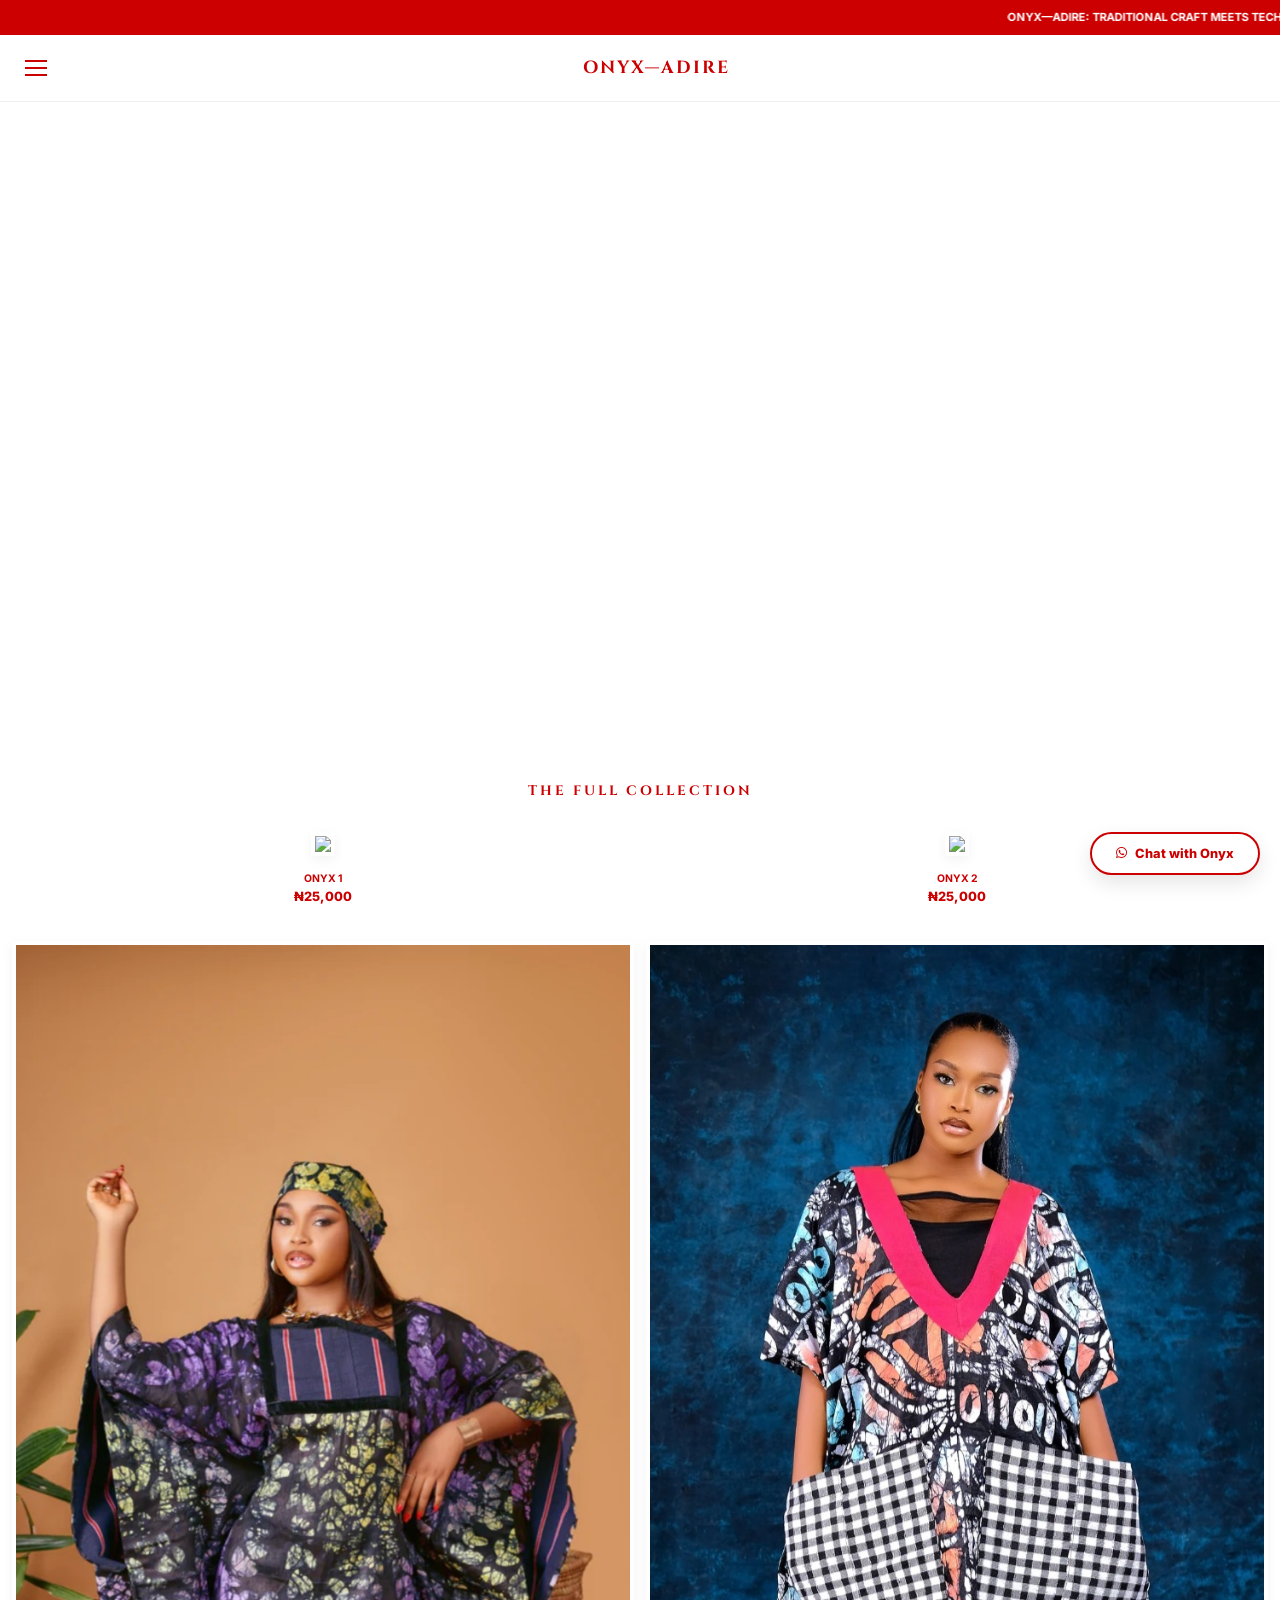
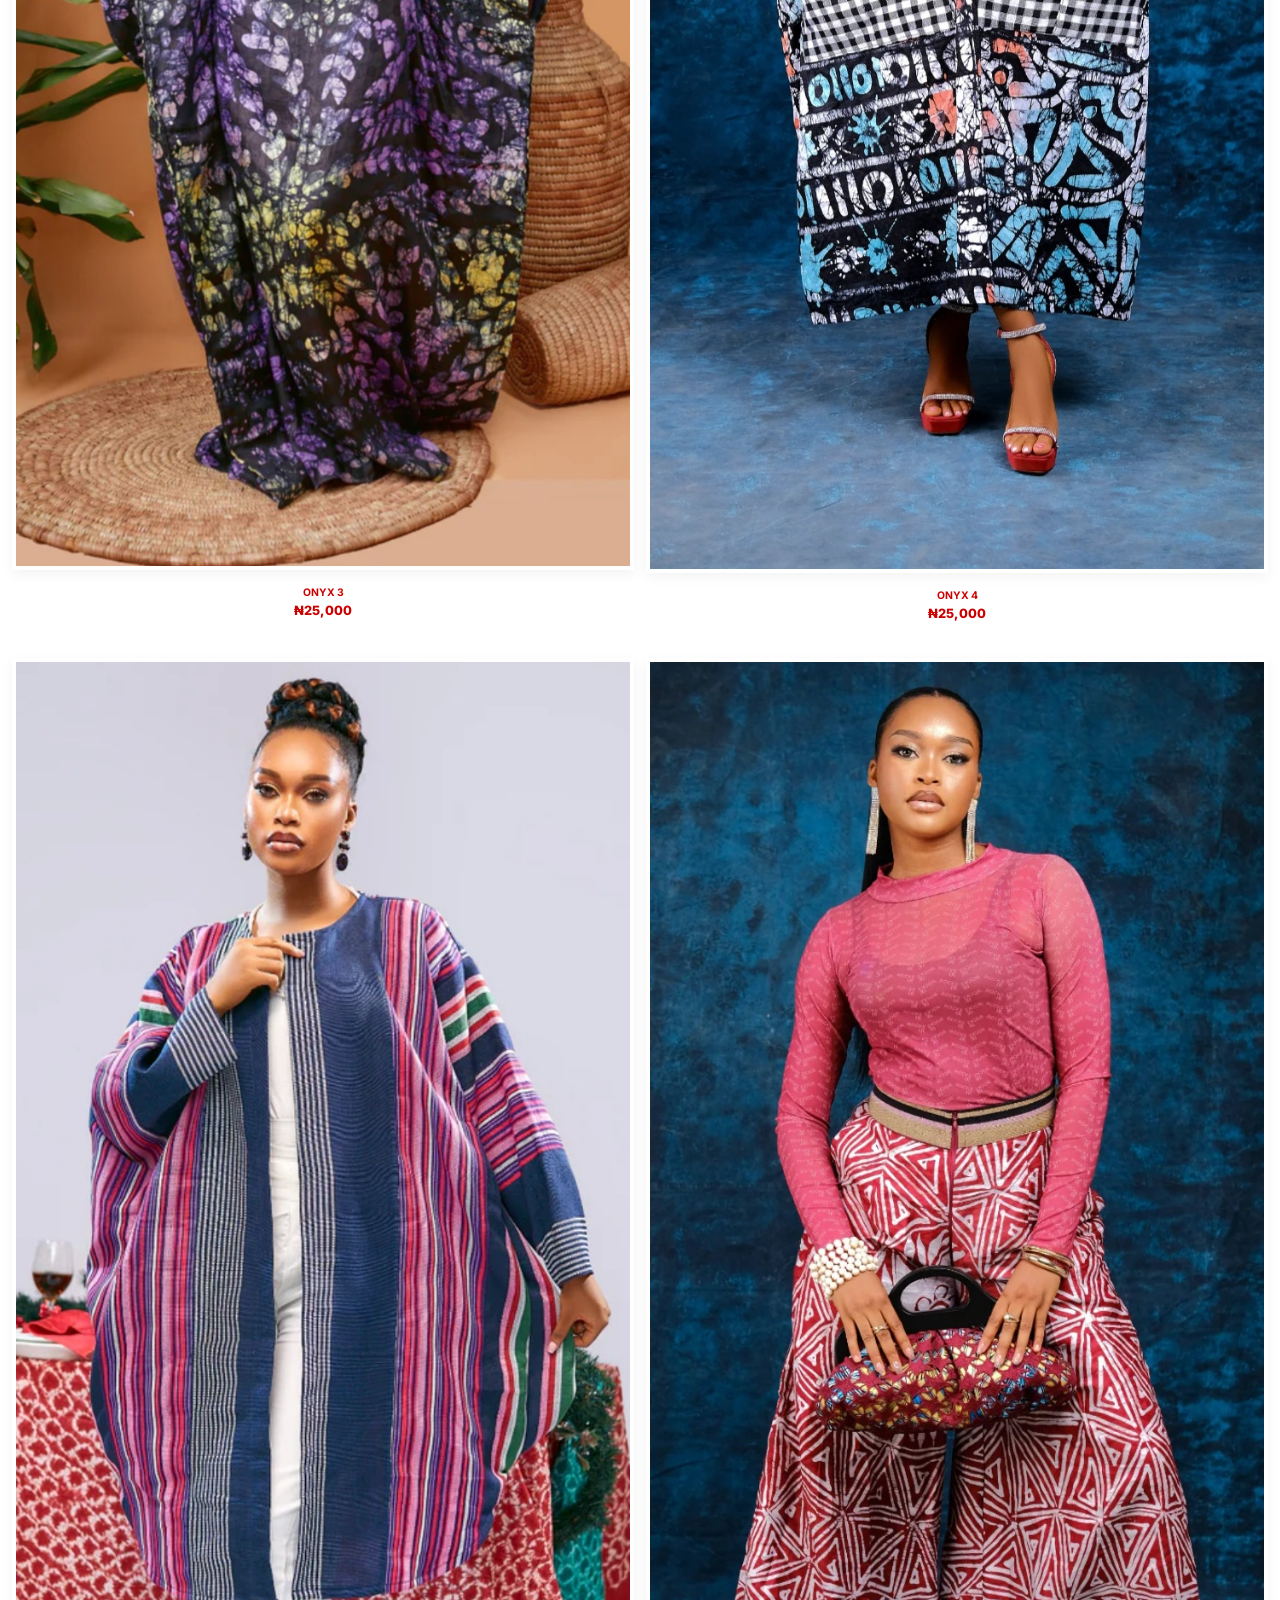
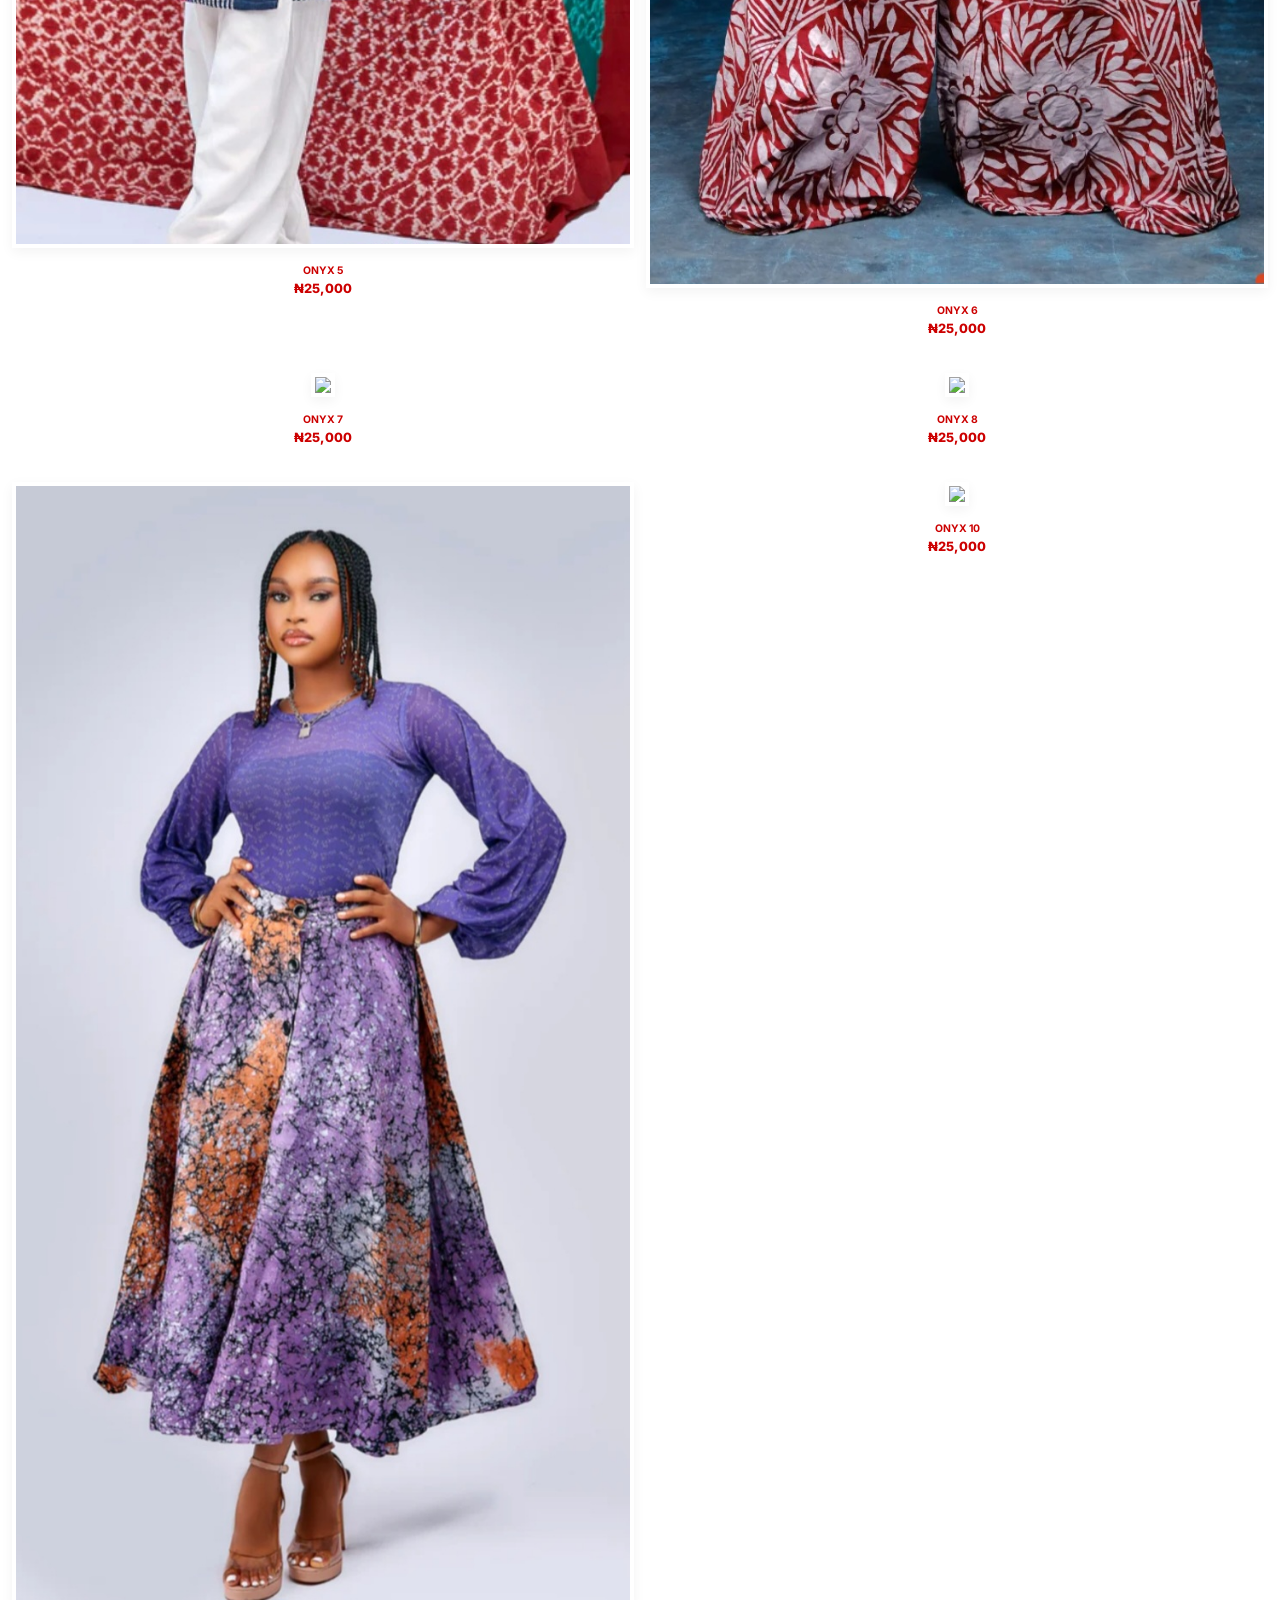
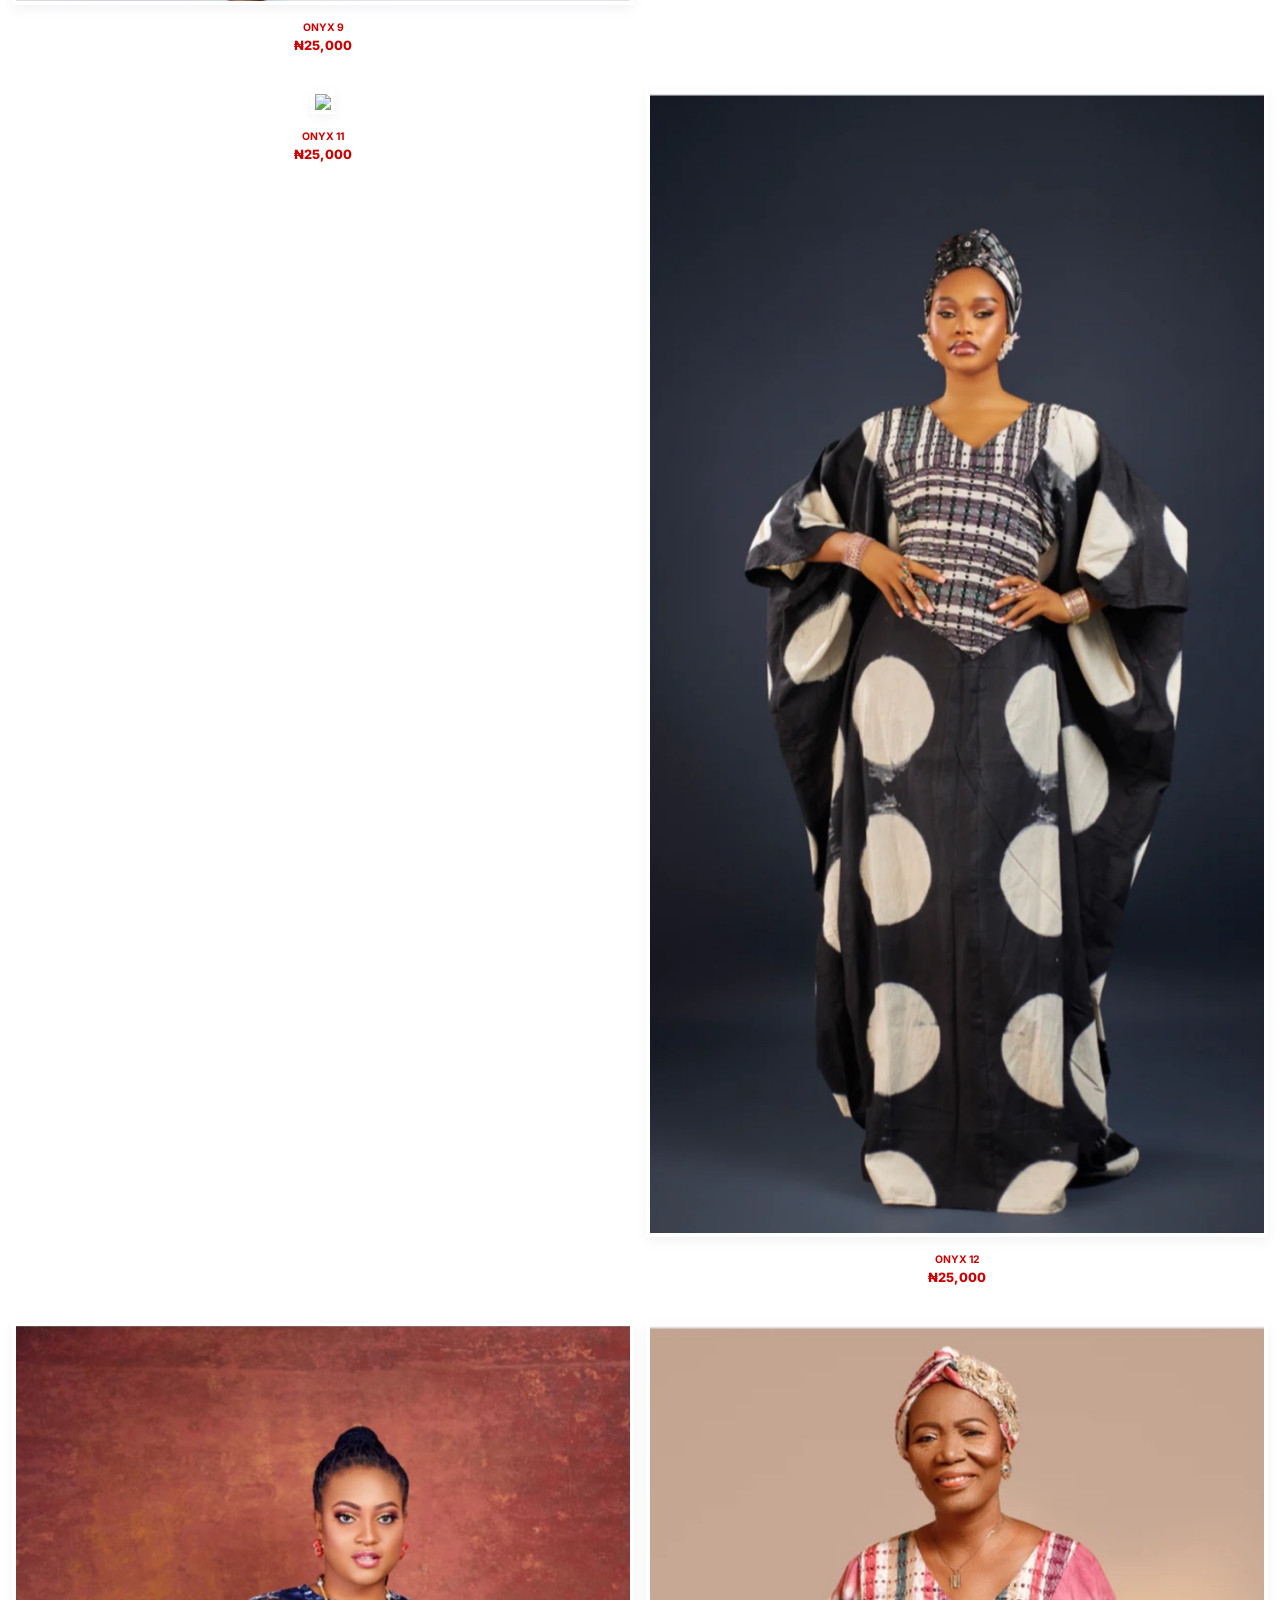
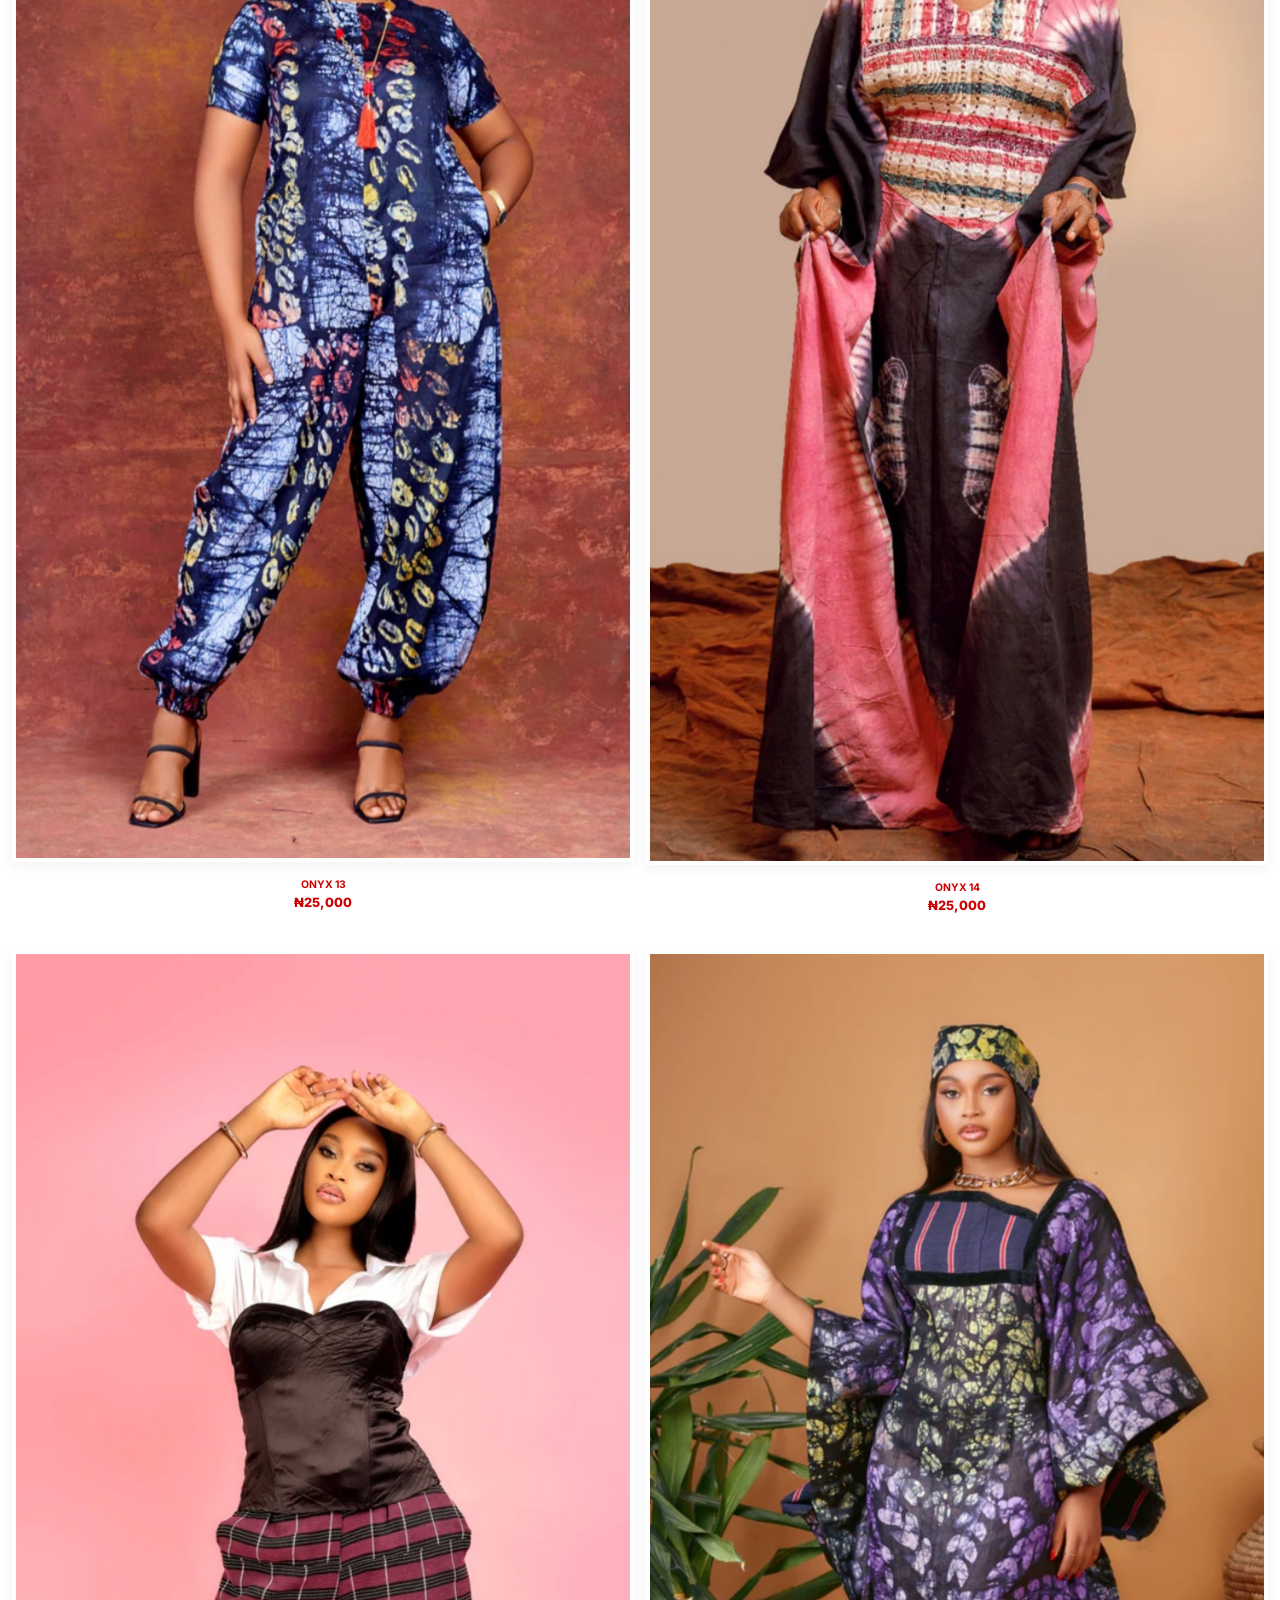
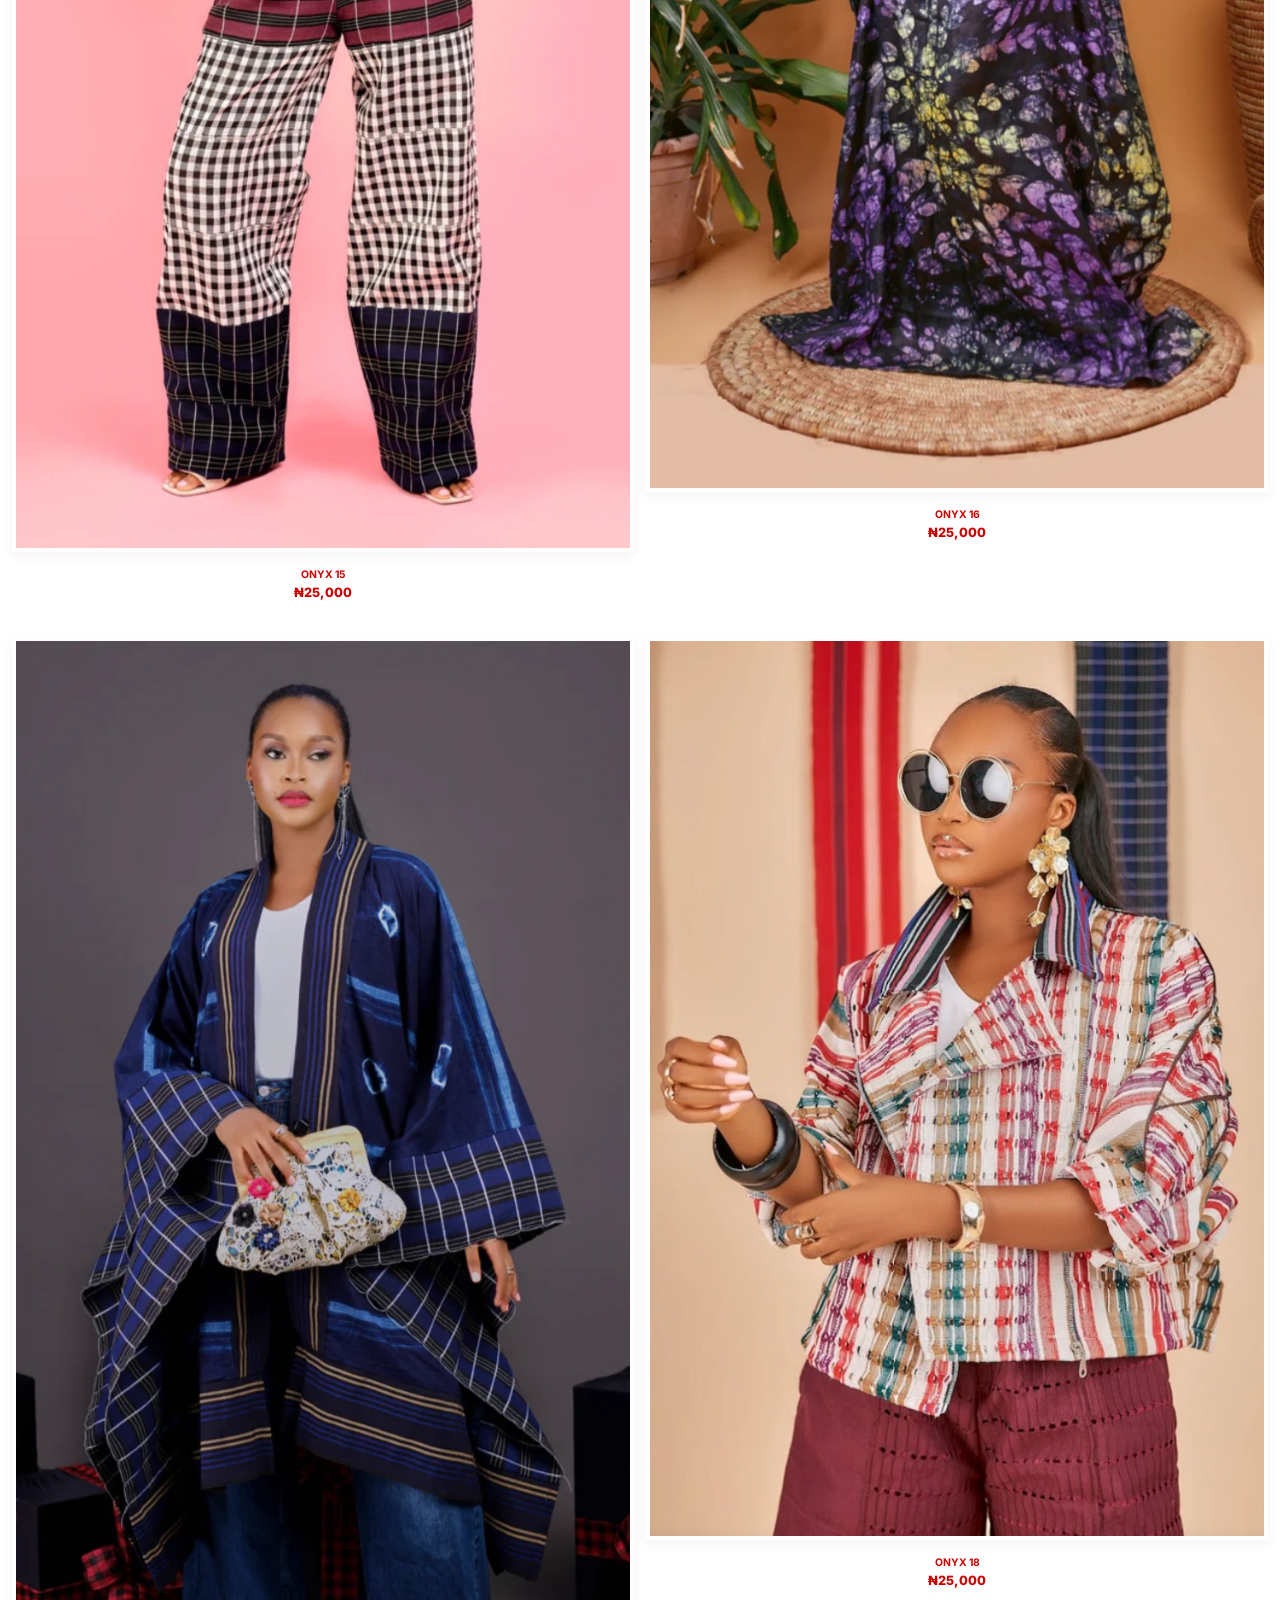
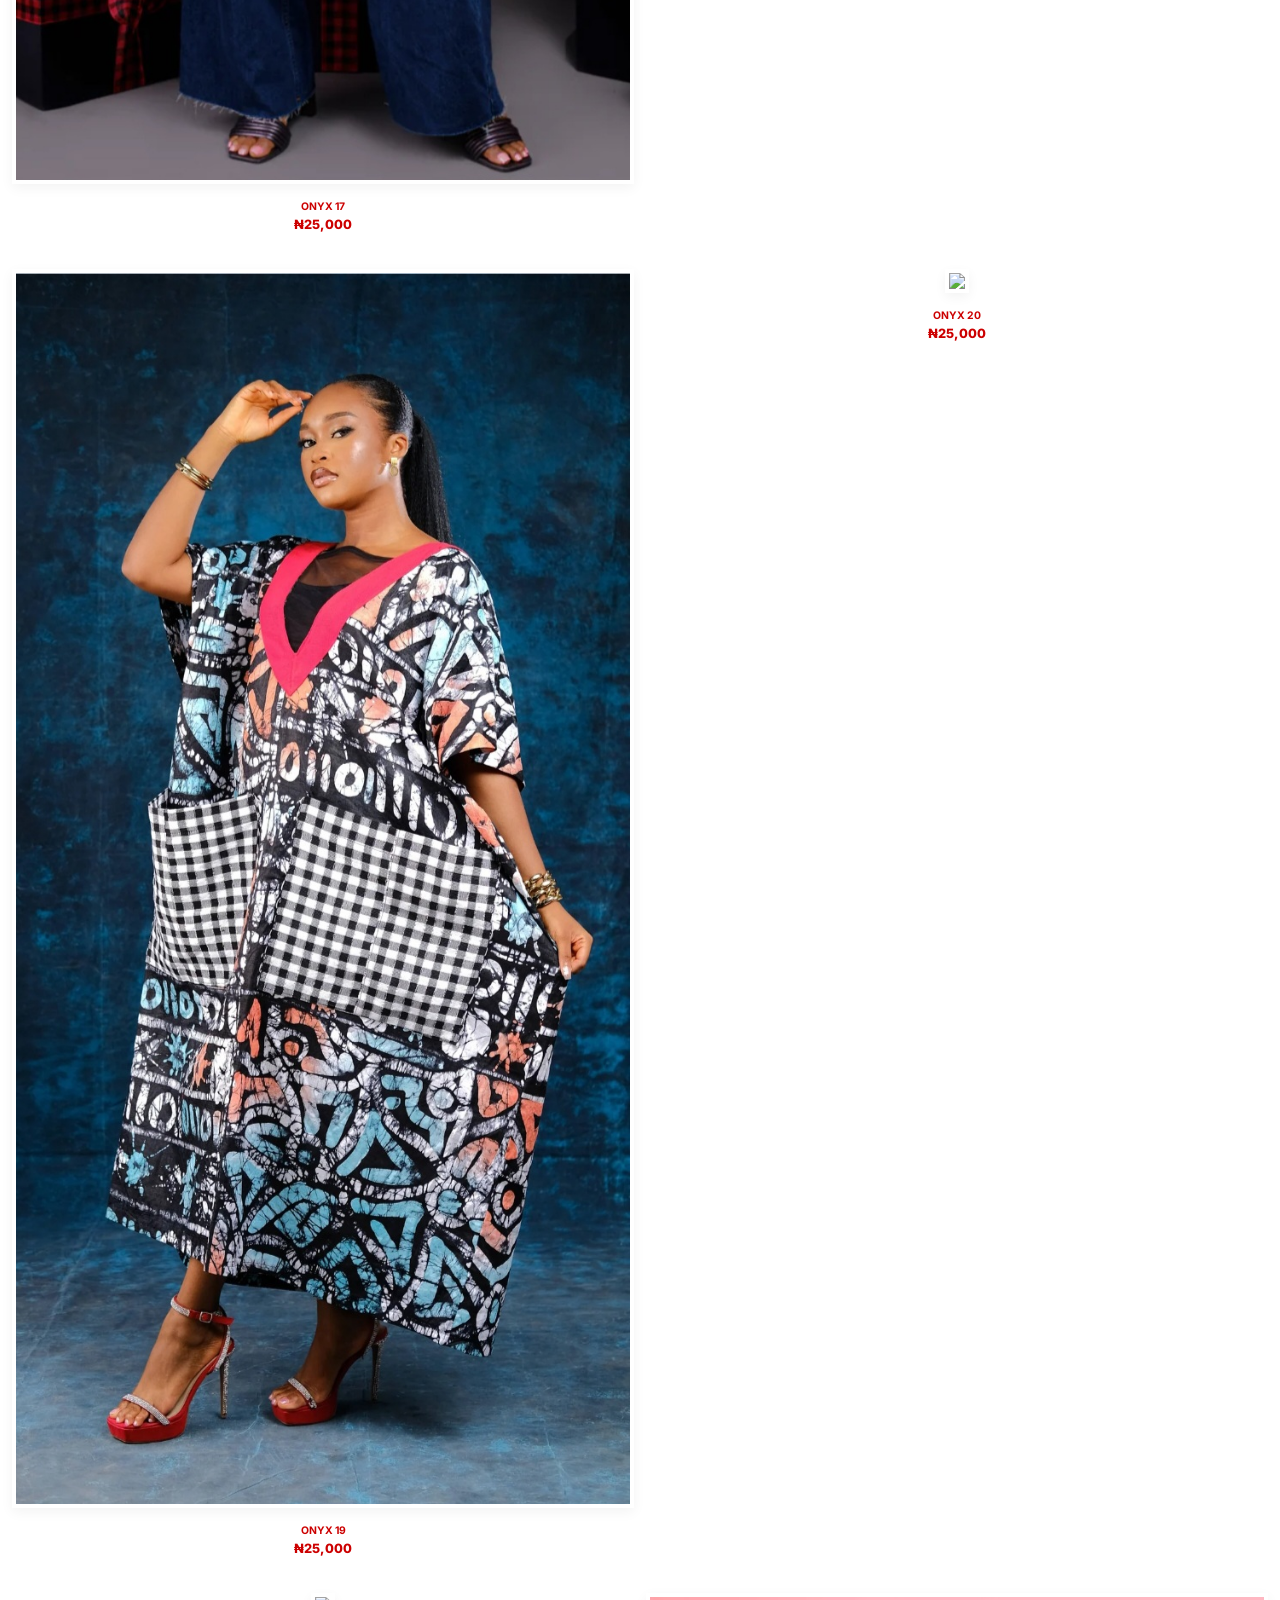
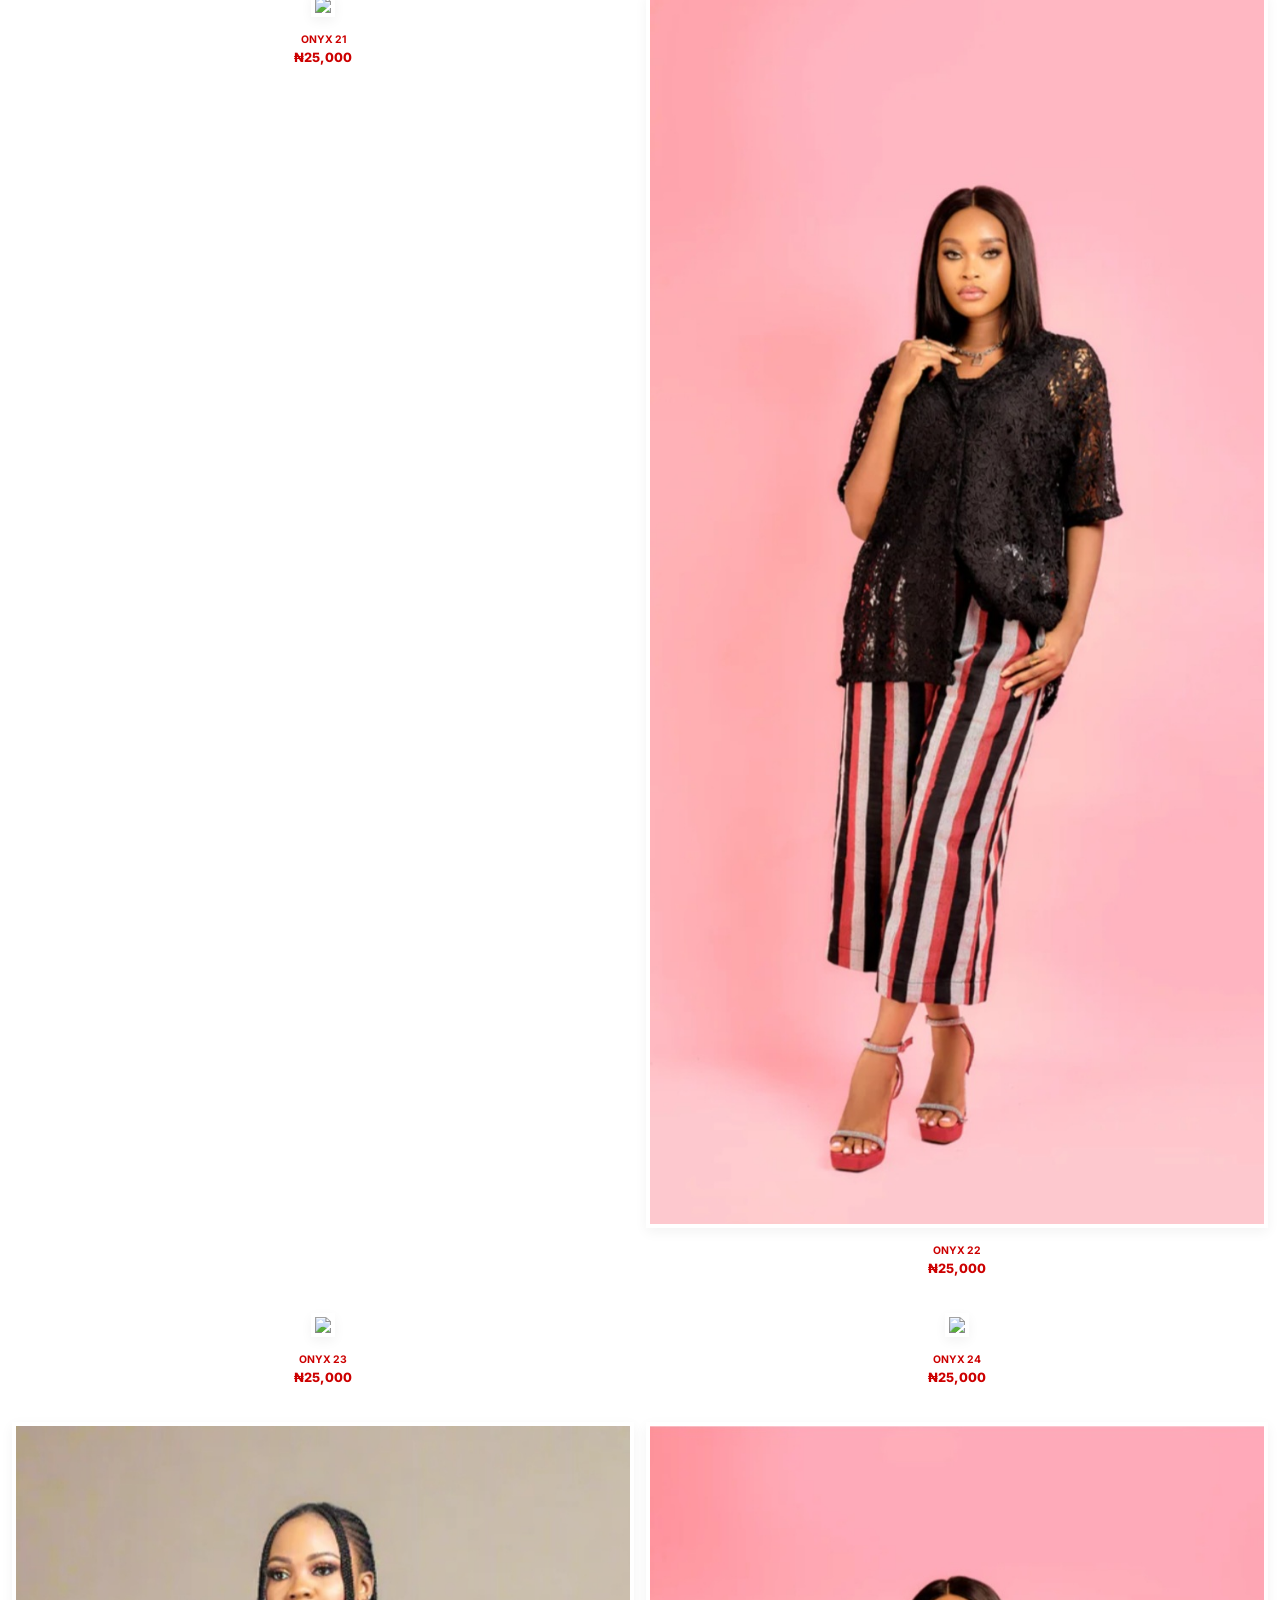
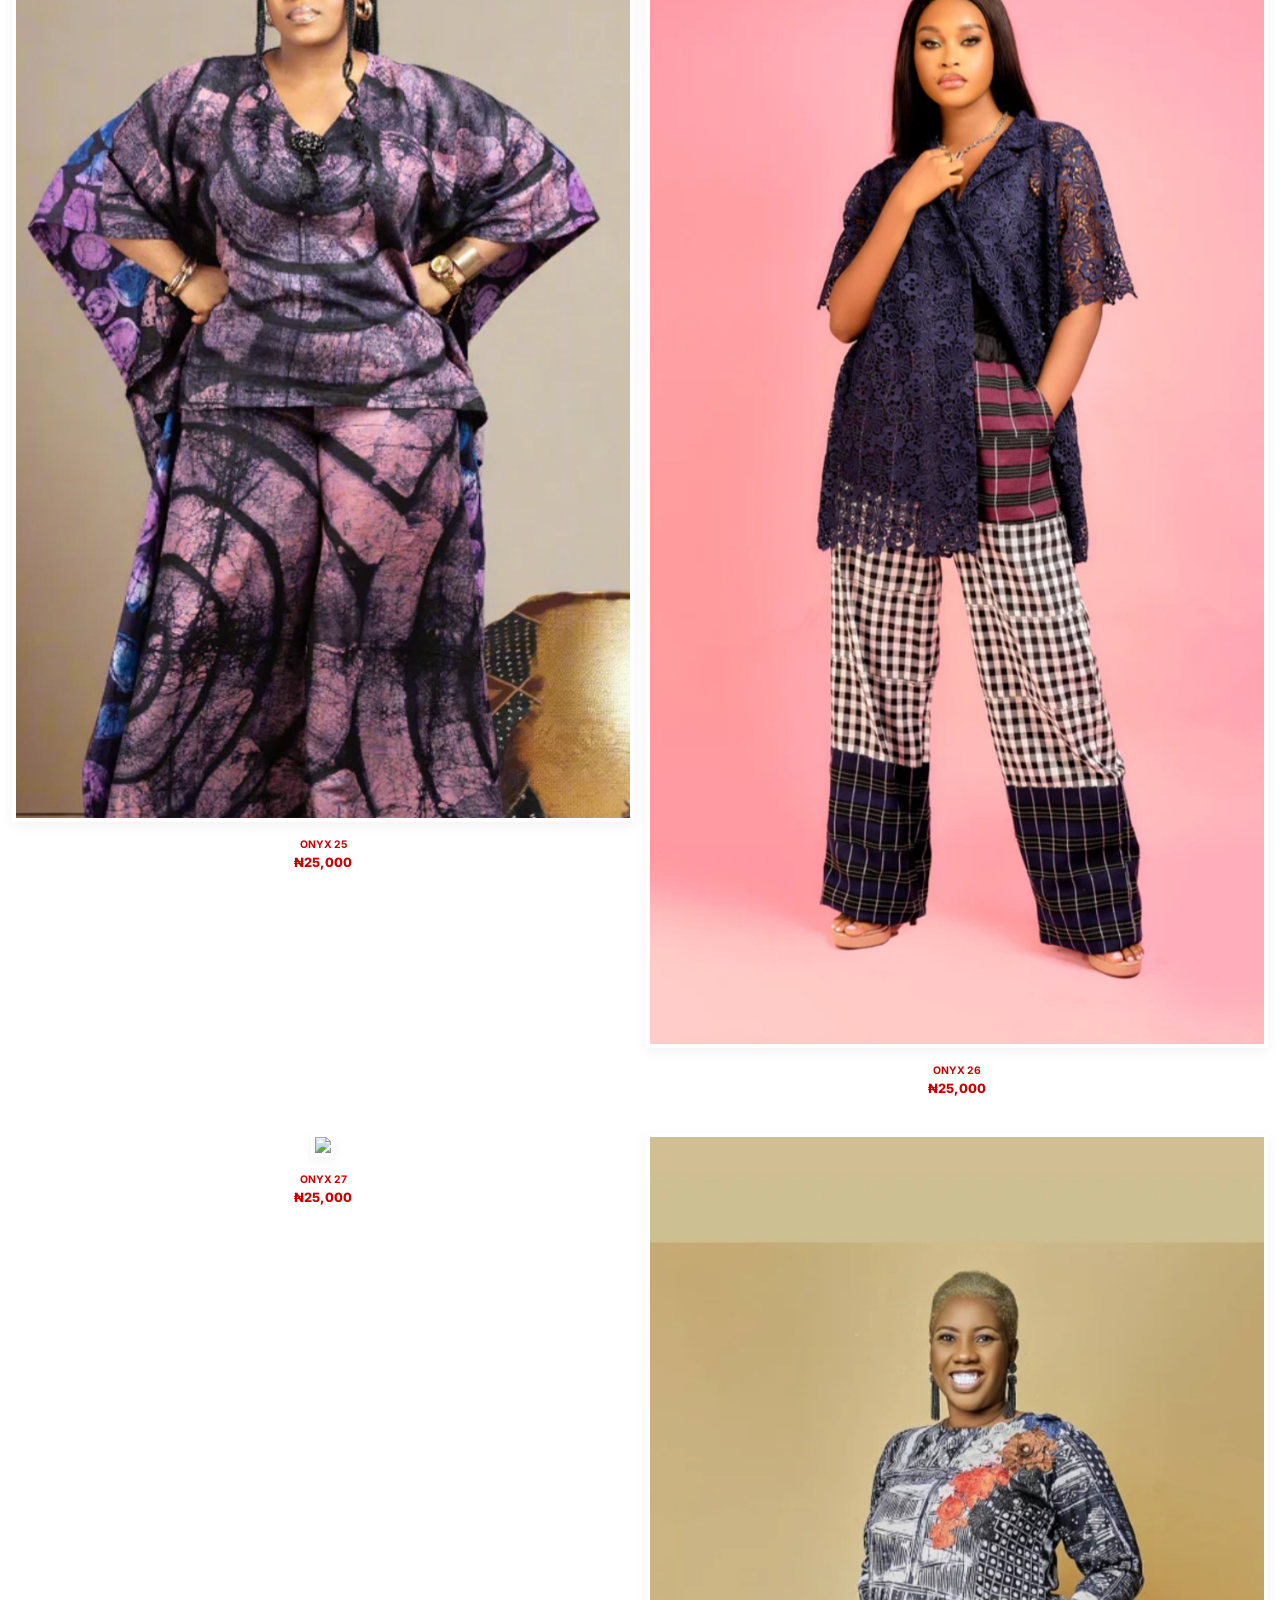
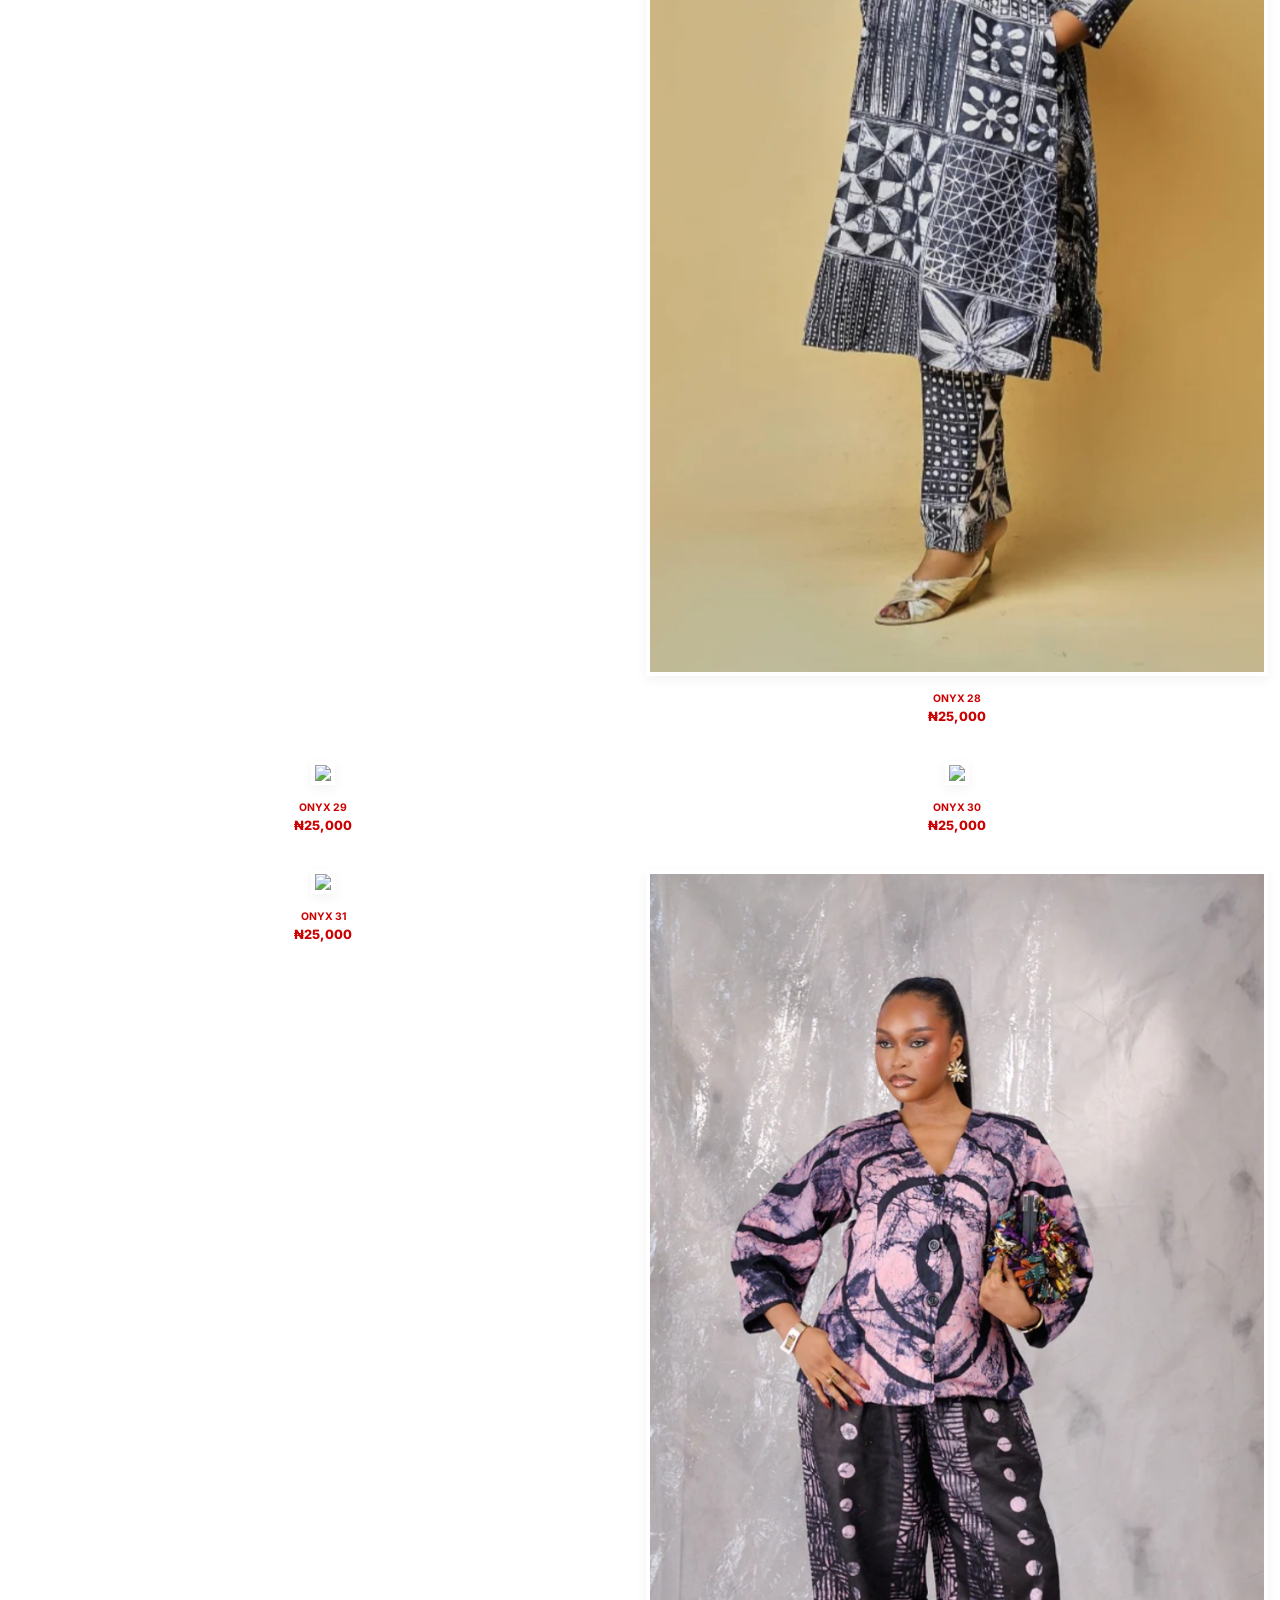
==== commit d8191772: "Update index.html" ====
--- a/index.html
+++ b/index.html
@@ -3,32 +3,61 @@
 <head>
     <meta charset="UTF-8">
     <meta name="viewport" content="width=device-width, initial-scale=1.0">
-    <title>Onyx—Adire | Home</title>
+    <title>Onyx—Adire | Official Home</title>
     <link rel="stylesheet" href="style.css">
-    <link href="https://fonts.googleapis.com/css2?family=Cinzel:wght@700&family=Inter:wght@400;700&display=swap" rel="stylesheet">
+    <link href="https://fonts.googleapis.com/css2?family=Cinzel:wght@700&family=Inter:wght@400;600;700;800&display=swap" rel="stylesheet">
     <link rel="stylesheet" href="https://cdnjs.cloudflare.com/ajax/libs/font-awesome/6.0.0/css/all.min.css">
     <style>
+        /* Permanent Pulsing WhatsApp Button */
         .whatsapp-btn { 
-            display: flex !important; opacity: 1 !important; pointer-events: auto !important; 
-            animation: pulse-ring 2s infinite; z-index: 10001; 
+            display: flex !important; 
+            opacity: 1 !important; 
+            pointer-events: auto !important; 
+            animation: pulse-ring 2s infinite; 
+            z-index: 10001; 
+            position: fixed;
+            bottom: 25px;
+            right: 20px;
+            background: #fff;
+            padding: 12px 24px;
+            border-radius: 50px;
+            text-decoration: none;
+            border: 2px solid #cc0000;
+            font-weight: 800;
+            font-size: 0.8rem;
+            box-shadow: 0 8px 20px rgba(0,0,0,0.1);
+            align-items: center;
+            gap: 8px;
         }
+
         @keyframes pulse-ring {
             0% { box-shadow: 0 0 0 0 rgba(204, 0, 0, 0.4); }
             70% { box-shadow: 0 0 0 12px rgba(204, 0, 0, 0); }
             100% { box-shadow: 0 0 0 0 rgba(204, 0, 0, 0); }
         }
+
+        /* Horizontal Scroll for Recent Views */
+        .horizontal-scroll { 
+            display: flex; 
+            overflow-x: auto; 
+            gap: 15px; 
+            padding: 20px; 
+            scrollbar-width: none; 
+        }
+        .horizontal-scroll::-webkit-scrollbar { display: none; }
     </style>
 </head>
 <body>
 
     <div class="announcement-bar">
-        <marquee>ONYX—ADIRE: TRADITIONAL CRAFT MEETS TECHNICAL PRECISION.</marquee>
+        <marquee scrollamount="5">ONYX—ADIRE: TRADITIONAL CRAFT MEETS TECHNICAL PRECISION.</marquee>
     </div>
 
     <header class="main-header">
         <div class="header-inner">
             <div class="hamburger" id="nav-open"><span></span><span></span><span></span></div>
             <h1 class="brand-logo">ONYX—ADIRE</h1>
+            <div class="header-spacer"></div>
         </div>
     </header>
 
@@ -45,8 +74,12 @@
     <div id="lightbox" class="lightbox">
         <span class="close-lightbox">&times;</span>
         <div class="lightbox-main-content">
-            <img class="lightbox-img" src="">
+            <img class="lightbox-img" src="" alt="Onyx Gallery">
             <div class="lightbox-caption"></div>
+        </div>
+        <div class="suggestions-container" style="width:100%; max-width:450px; margin-top:20px; border-top:1px solid #eee; padding-top:20px; text-align:center;">
+            <h4 style="font-size:0.6rem; letter-spacing:2px; margin-bottom:15px; color:#cc0000;">YOU MAY ALSO LIKE</h4>
+            <div id="suggestion-row" style="display:flex; justify-content:center; gap:10px;"></div>
         </div>
     </div>
 
@@ -63,7 +96,16 @@
             <h2 class="section-title">THE FULL COLLECTION</h2>
             <div class="grid-container" id="main-grid"></div>
         </section>
+
+        <section class="extra-section" id="recent-section" style="display:none; border-top:1px solid #eee; margin-top:40px;">
+            <h2 class="section-title">RECENTLY VIEWED</h2>
+            <div class="horizontal-scroll" id="recent-view-container"></div>
+        </section>
     </main>
+
+    <footer class="footer-red" style="background:#cc0000; padding:60px 20px; text-align:center;">
+        <p style="color:#fff; font-size:0.65rem;">&copy; 2026 ONYX—ADIRE. ALL RIGHTS RESERVED.</p>
+    </footer>
 
     <a href="https://wa.me/234XXXXXXXXXX" class="whatsapp-btn">
         <i class="fab fa-whatsapp"></i> Chat with Onyx
@@ -76,8 +118,11 @@
             const lightbox = document.getElementById('lightbox');
             const lbImg = document.querySelector('.lightbox-img');
             const lbCap = document.querySelector('.lightbox-caption');
+            const sugRow = document.getElementById('suggestion-row');
+            const recentContainer = document.getElementById('recent-view-container');
+            const recentSection = document.getElementById('recent-section');
 
-            // 1. Generate Grid
+            // --- 1. GRID GENERATOR ---
             let items = '';
             for (let i = 1; i <= 47; i++) {
                 items += `
@@ -88,19 +133,64 @@
             }
             grid.innerHTML = items;
 
-            // 2. Global Click Listener for Images
+            // --- 2. RECENT VIEW LOGIC ---
+            let history = JSON.parse(localStorage.getItem('onyx_history')) || [];
+            
+            function updateRecentUI() {
+                if (history.length > 0) {
+                    recentSection.style.display = 'block';
+                    recentContainer.innerHTML = history.map(item => `
+                        <div class="grid-item" style="min-width:140px; text-align:center;">
+                            <img src="${item.src}" class="clickable-img" data-name="${item.name}" style="width:100%; height:auto;">
+                            <p style="font-size:0.6rem; font-weight:800; margin-top:5px; color:#cc0000;">${item.name}</p>
+                        </div>
+                    `).join('');
+                }
+            }
+
+            function addToHistory(src, name) {
+                history = history.filter(h => h.src !== src);
+                history.unshift({src, name});
+                if (history.length > 8) history.pop();
+                localStorage.setItem('onyx_history', JSON.stringify(history));
+                updateRecentUI();
+            }
+
+            // --- 3. YOU MAY ALSO LIKE LOGIC ---
+            function showSuggestions(currentSrc) {
+                sugRow.innerHTML = '';
+                let pool = [];
+                for(let i=1; i<=47; i++) { 
+                    if(!currentSrc.includes(`Onyx-Adire${i}.jpg`)) pool.push(i); 
+                }
+                pool.sort(() => 0.5 - Math.random()).slice(0, 4).forEach(num => {
+                    const div = document.createElement('div');
+                    div.style.width = '70px';
+                    div.style.cursor = 'pointer';
+                    div.innerHTML = `<img src="Onyx-Adire${num}.jpg" class="clickable-img" data-name="Onyx ${num}" style="width:100%; height:80px; object-fit:cover; border:1px solid #eee;">`;
+                    sugRow.appendChild(div);
+                });
+            }
+
+            // --- 4. GLOBAL CLICK HANDLER ---
             document.addEventListener('click', (e) => {
                 if (e.target.classList.contains('clickable-img')) {
+                    const src = e.target.src;
+                    const name = e.target.getAttribute('data-name');
                     lightbox.style.display = 'flex';
-                    lbImg.src = e.target.src;
-                    lbCap.innerText = e.target.getAttribute('data-name');
+                    lbImg.src = src;
+                    lbCap.innerText = name;
                     document.body.style.overflow = 'hidden';
+                    showSuggestions(src);
+                    addToHistory(src, name);
                 }
                 if (e.target.classList.contains('close-lightbox') || e.target === lightbox) {
                     lightbox.style.display = 'none';
                     document.body.style.overflow = 'auto';
                 }
             });
+
+            updateRecentUI();
         });
     </script>
 </body>
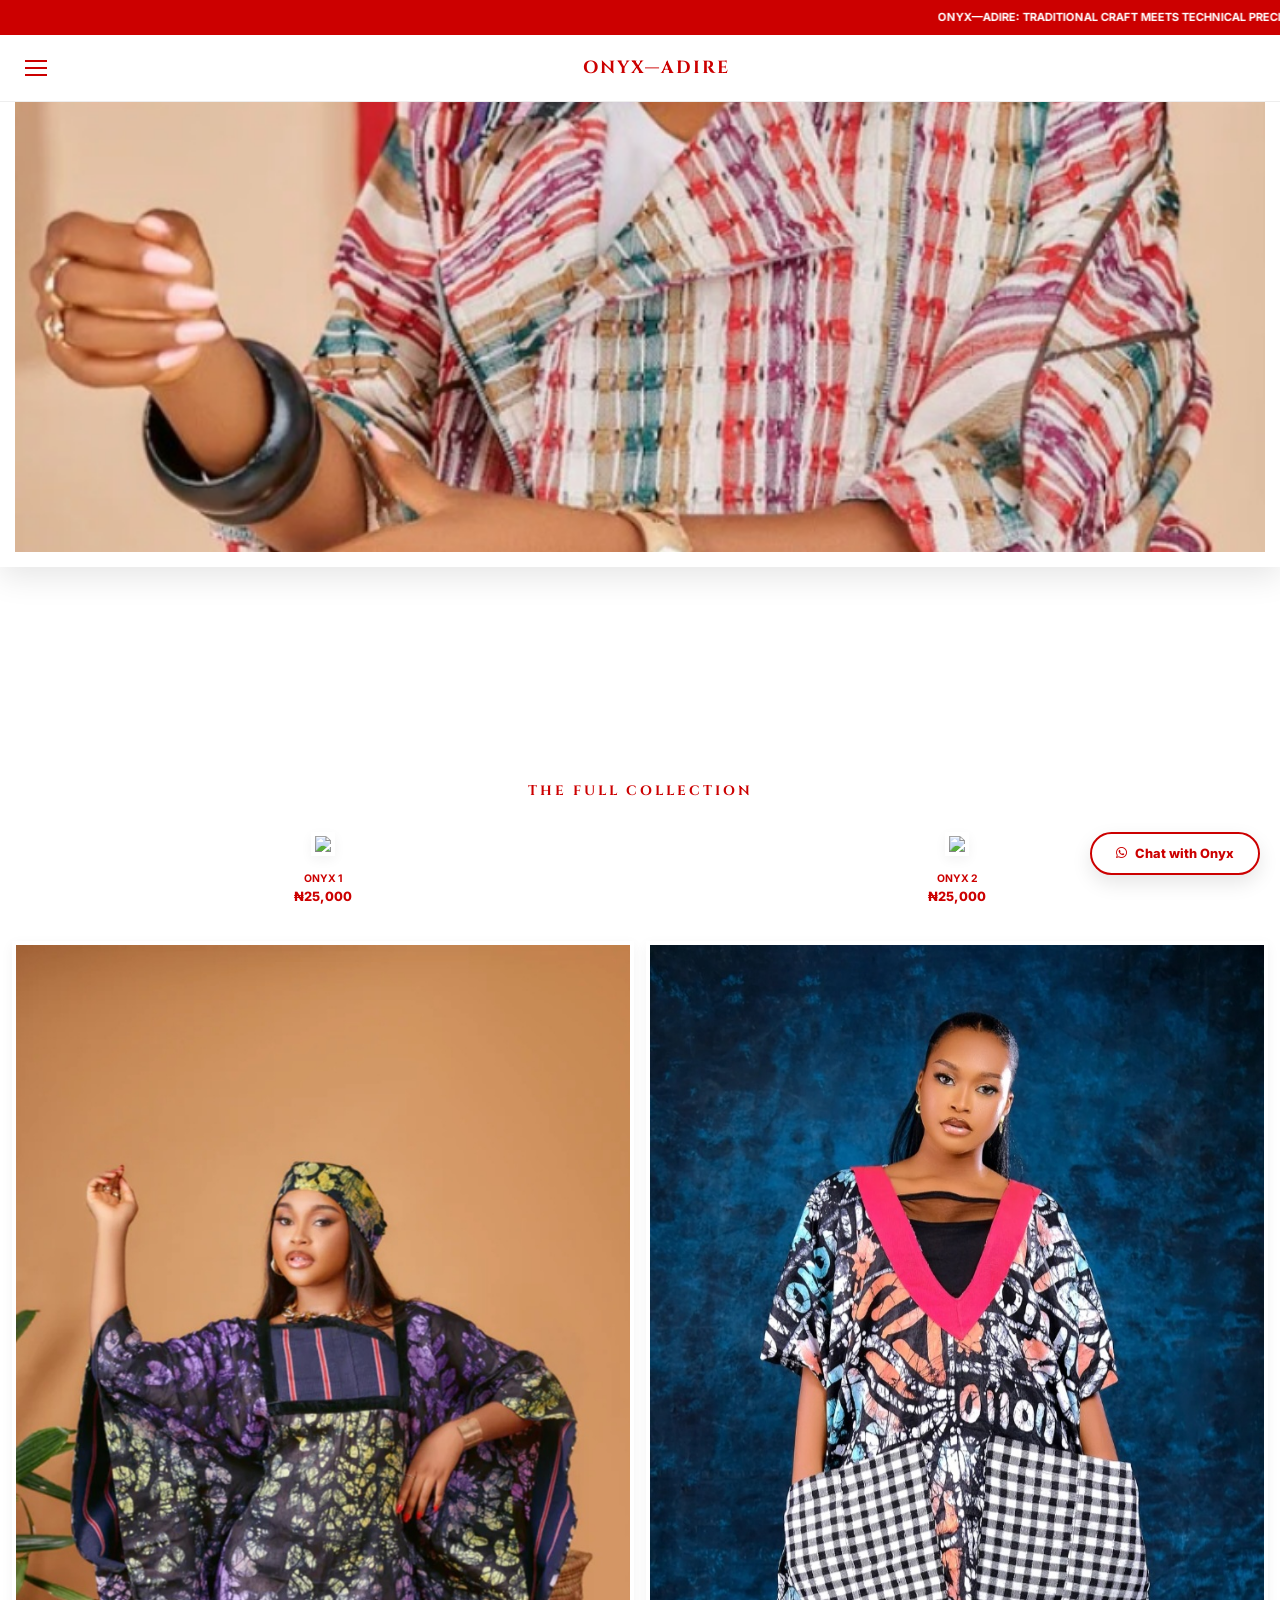
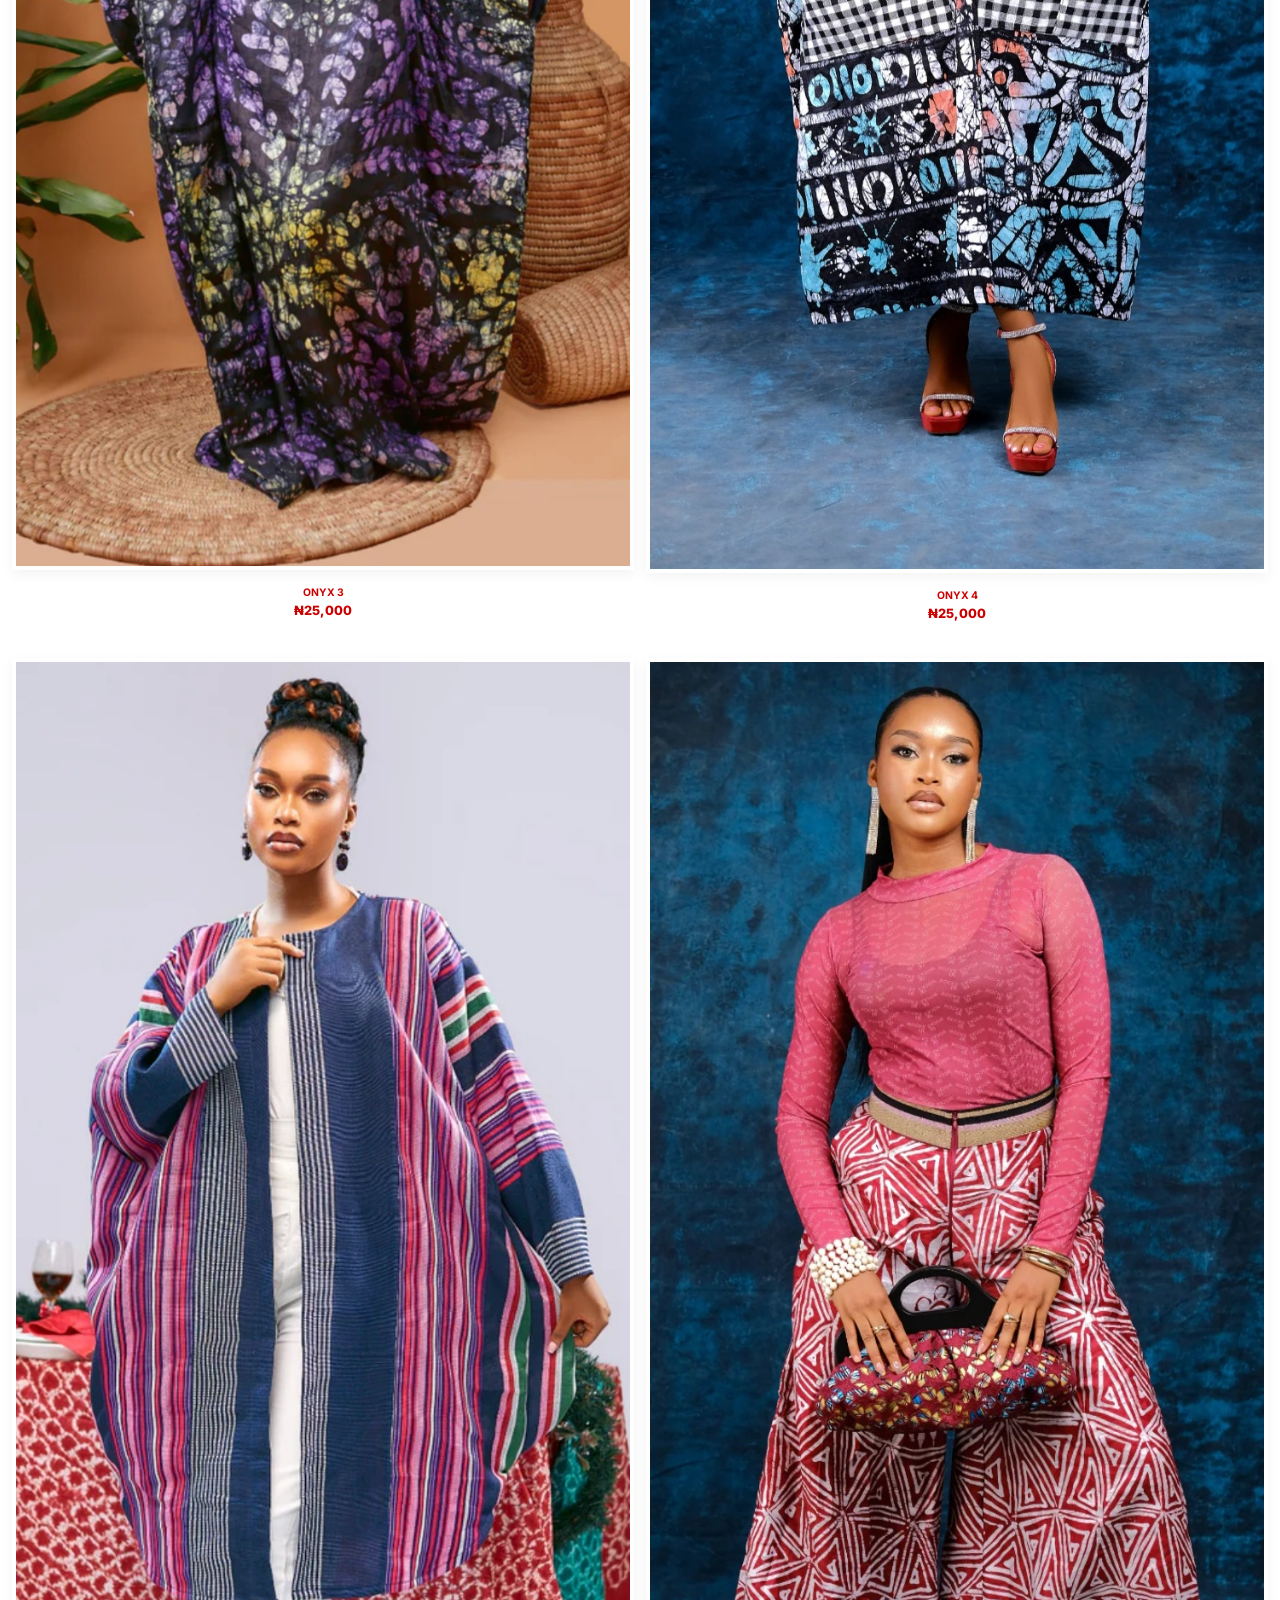
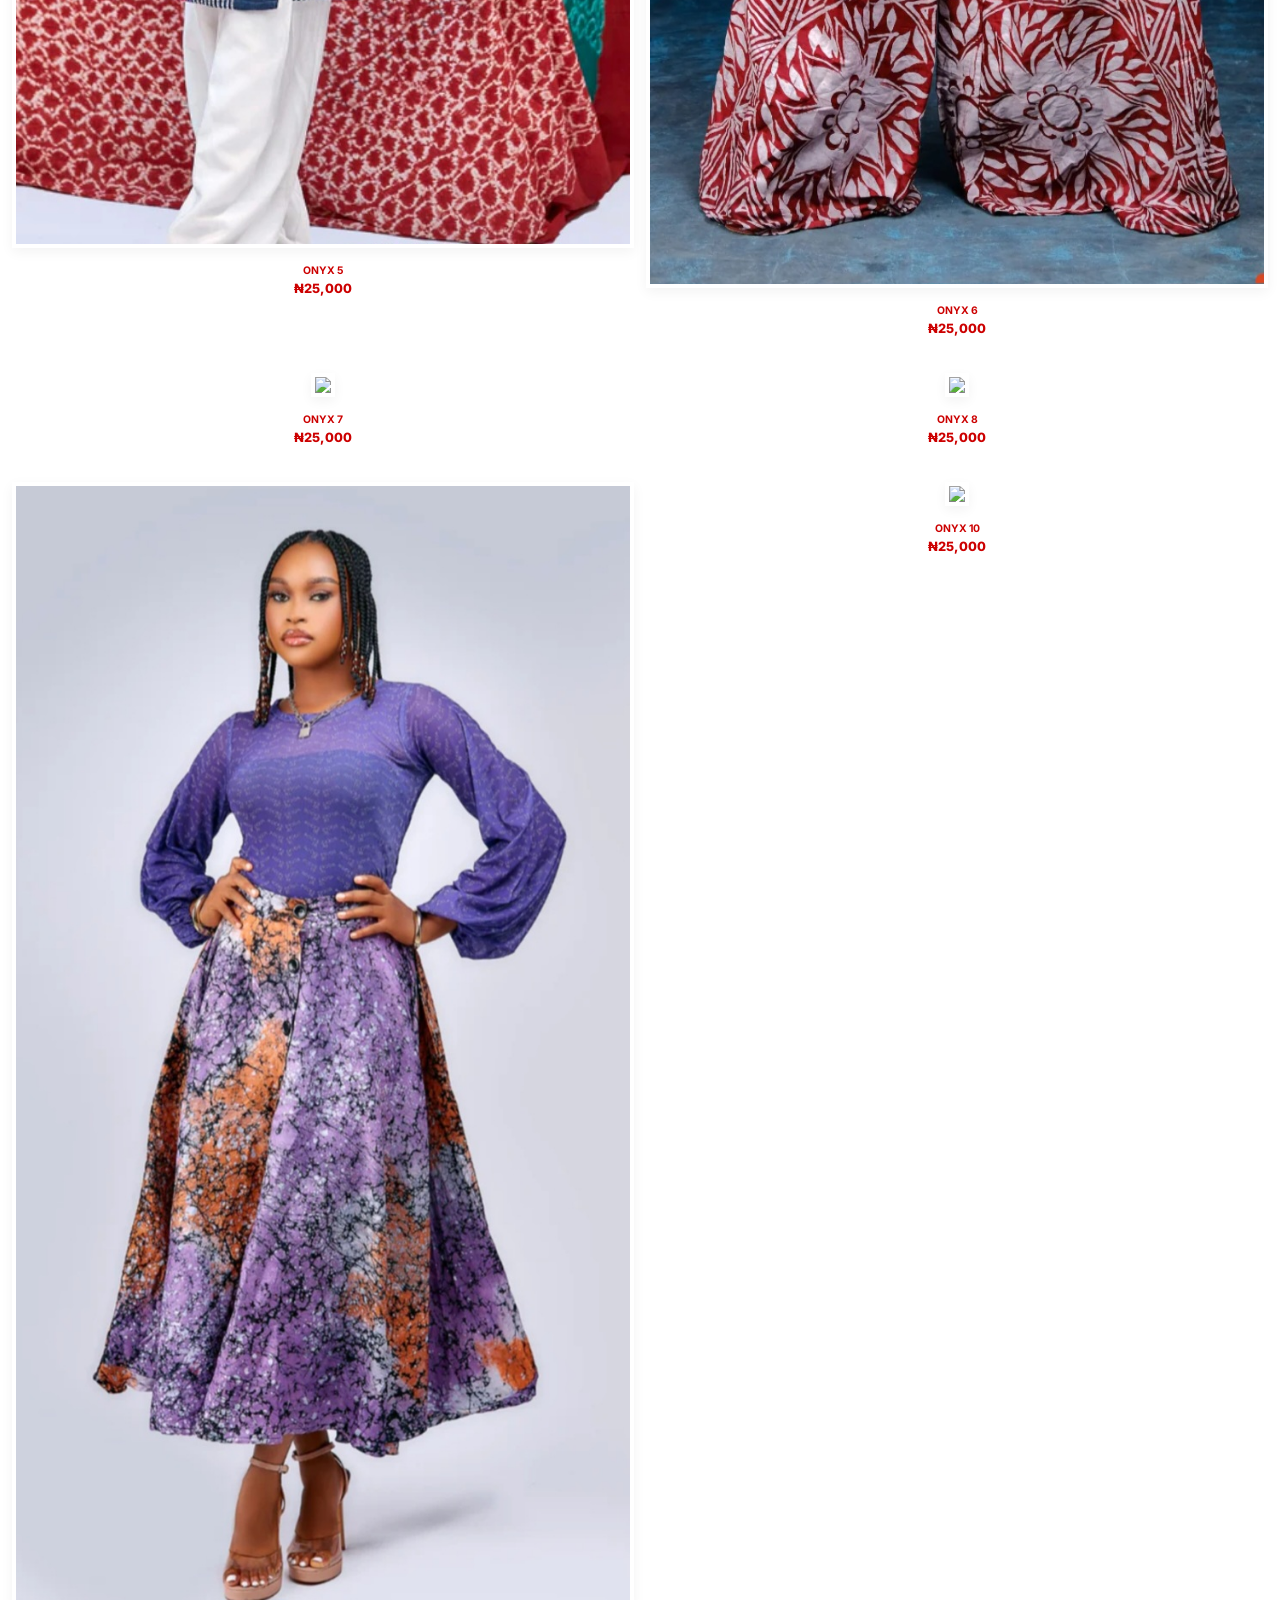
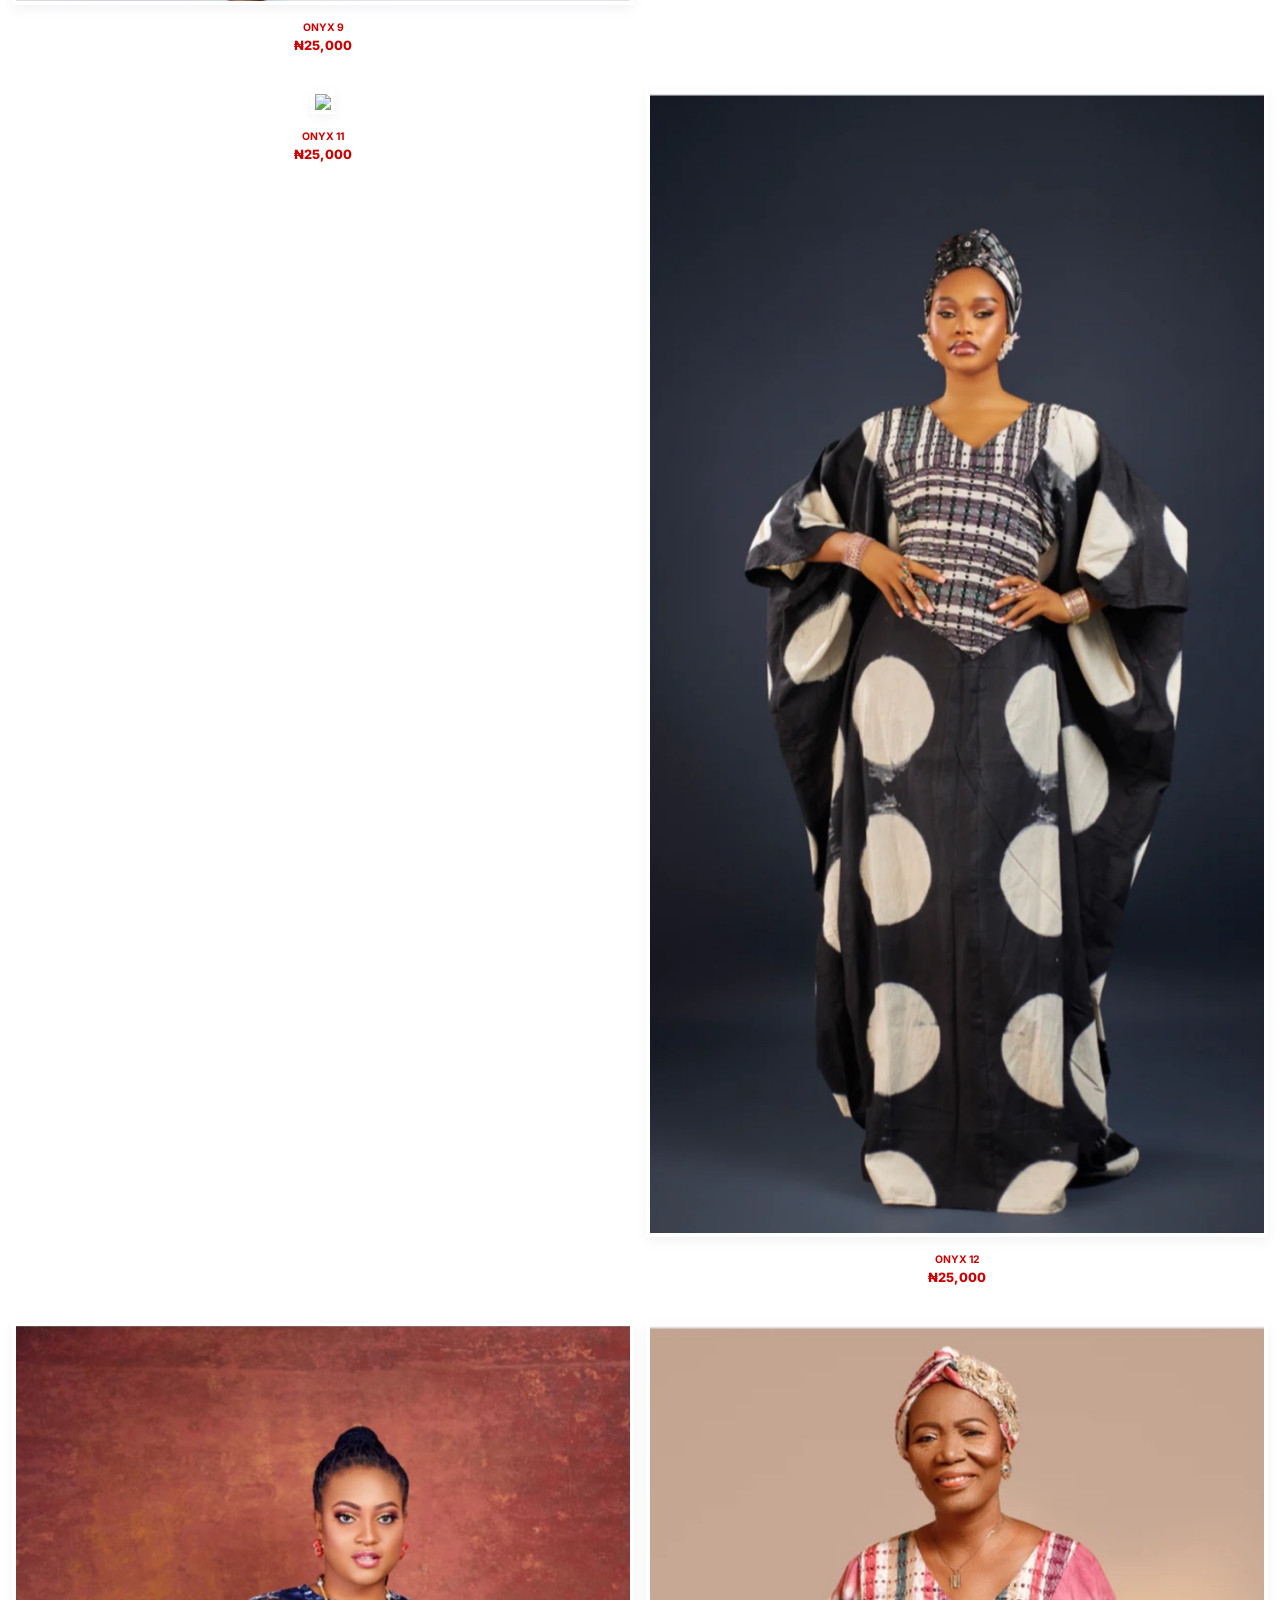
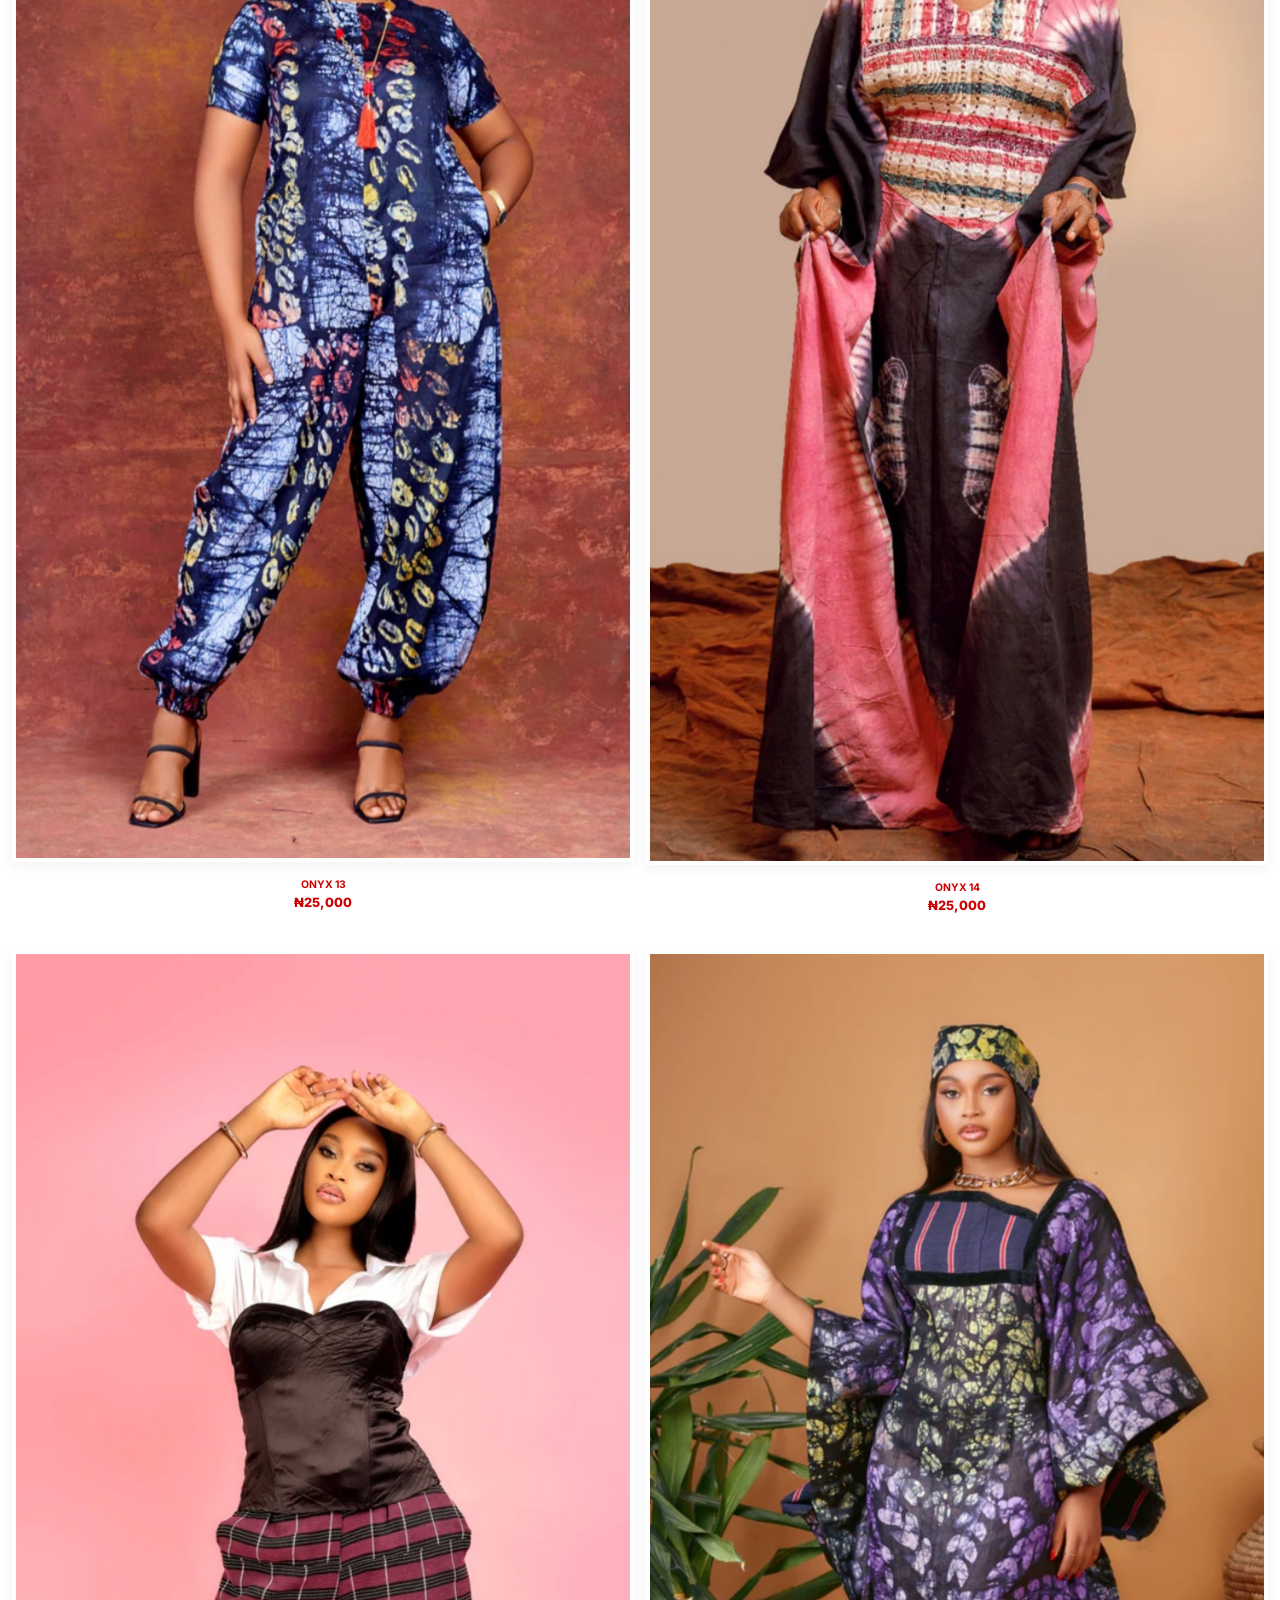
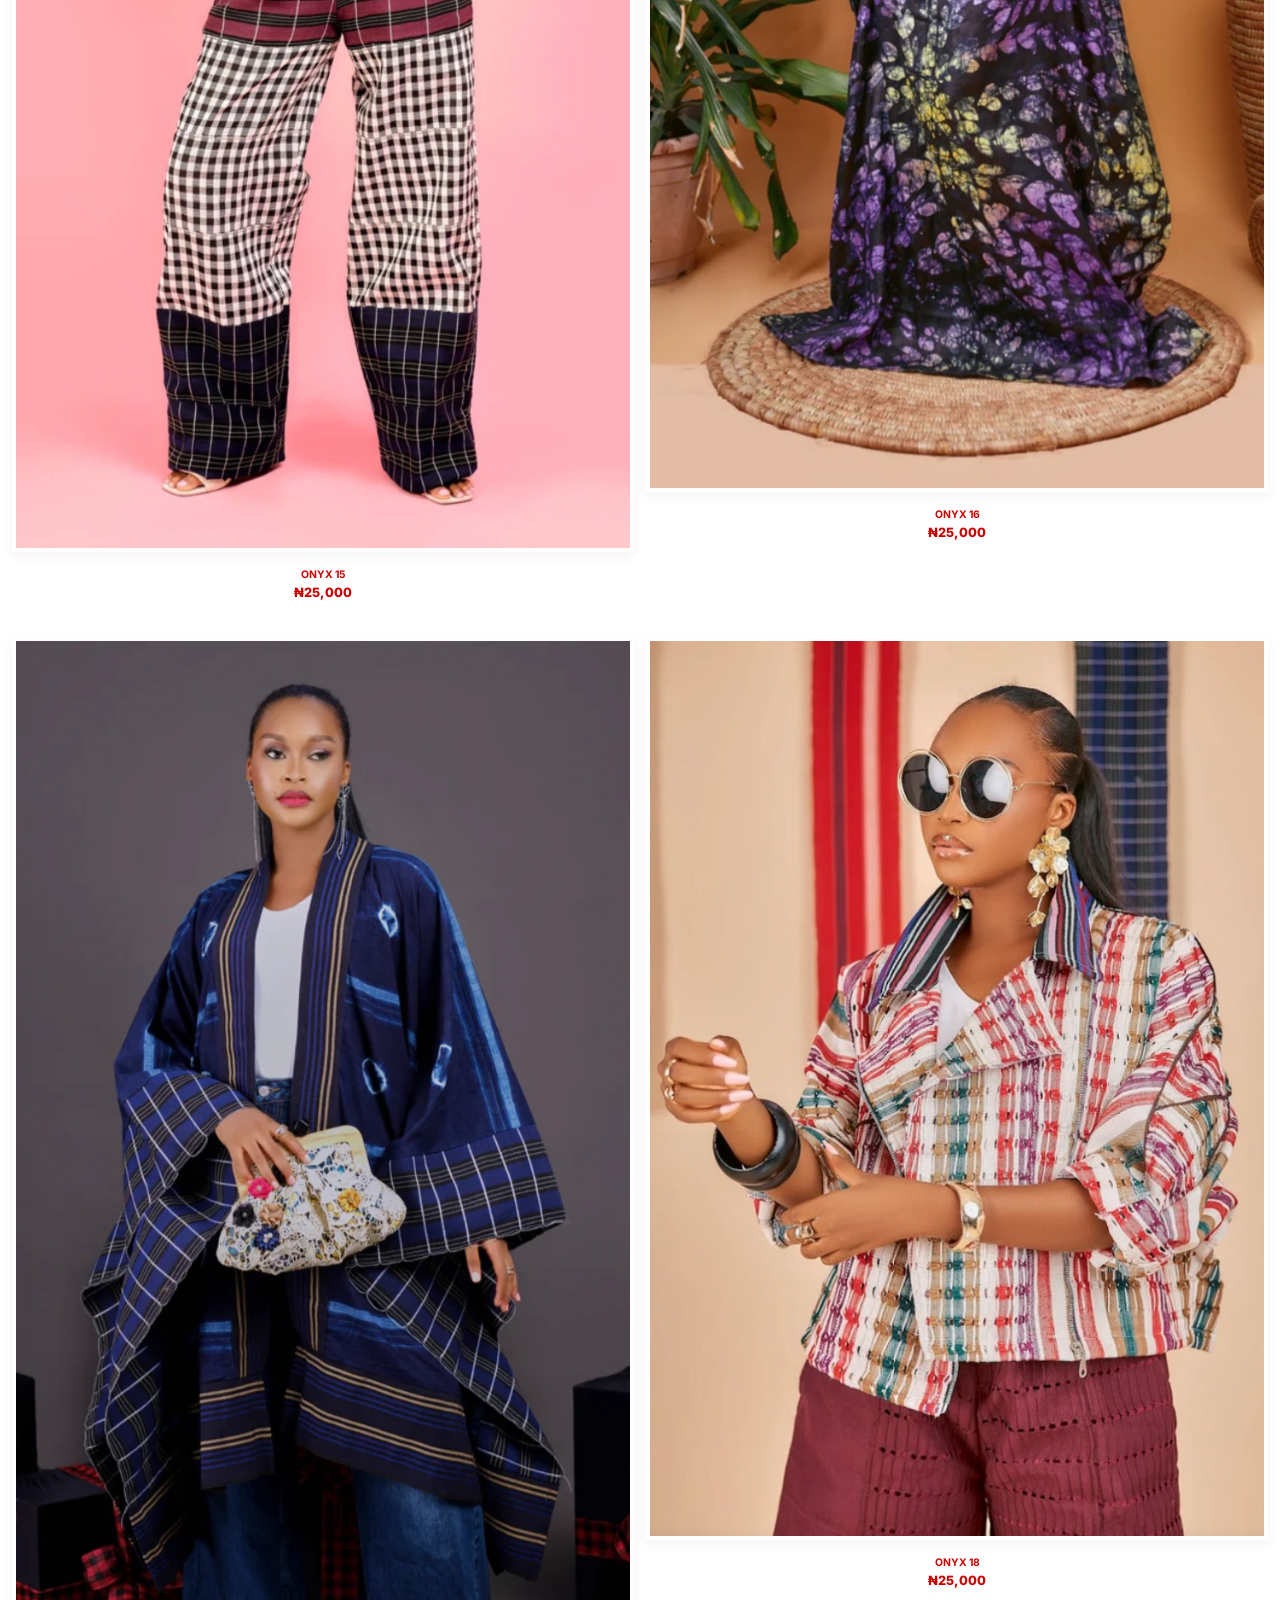
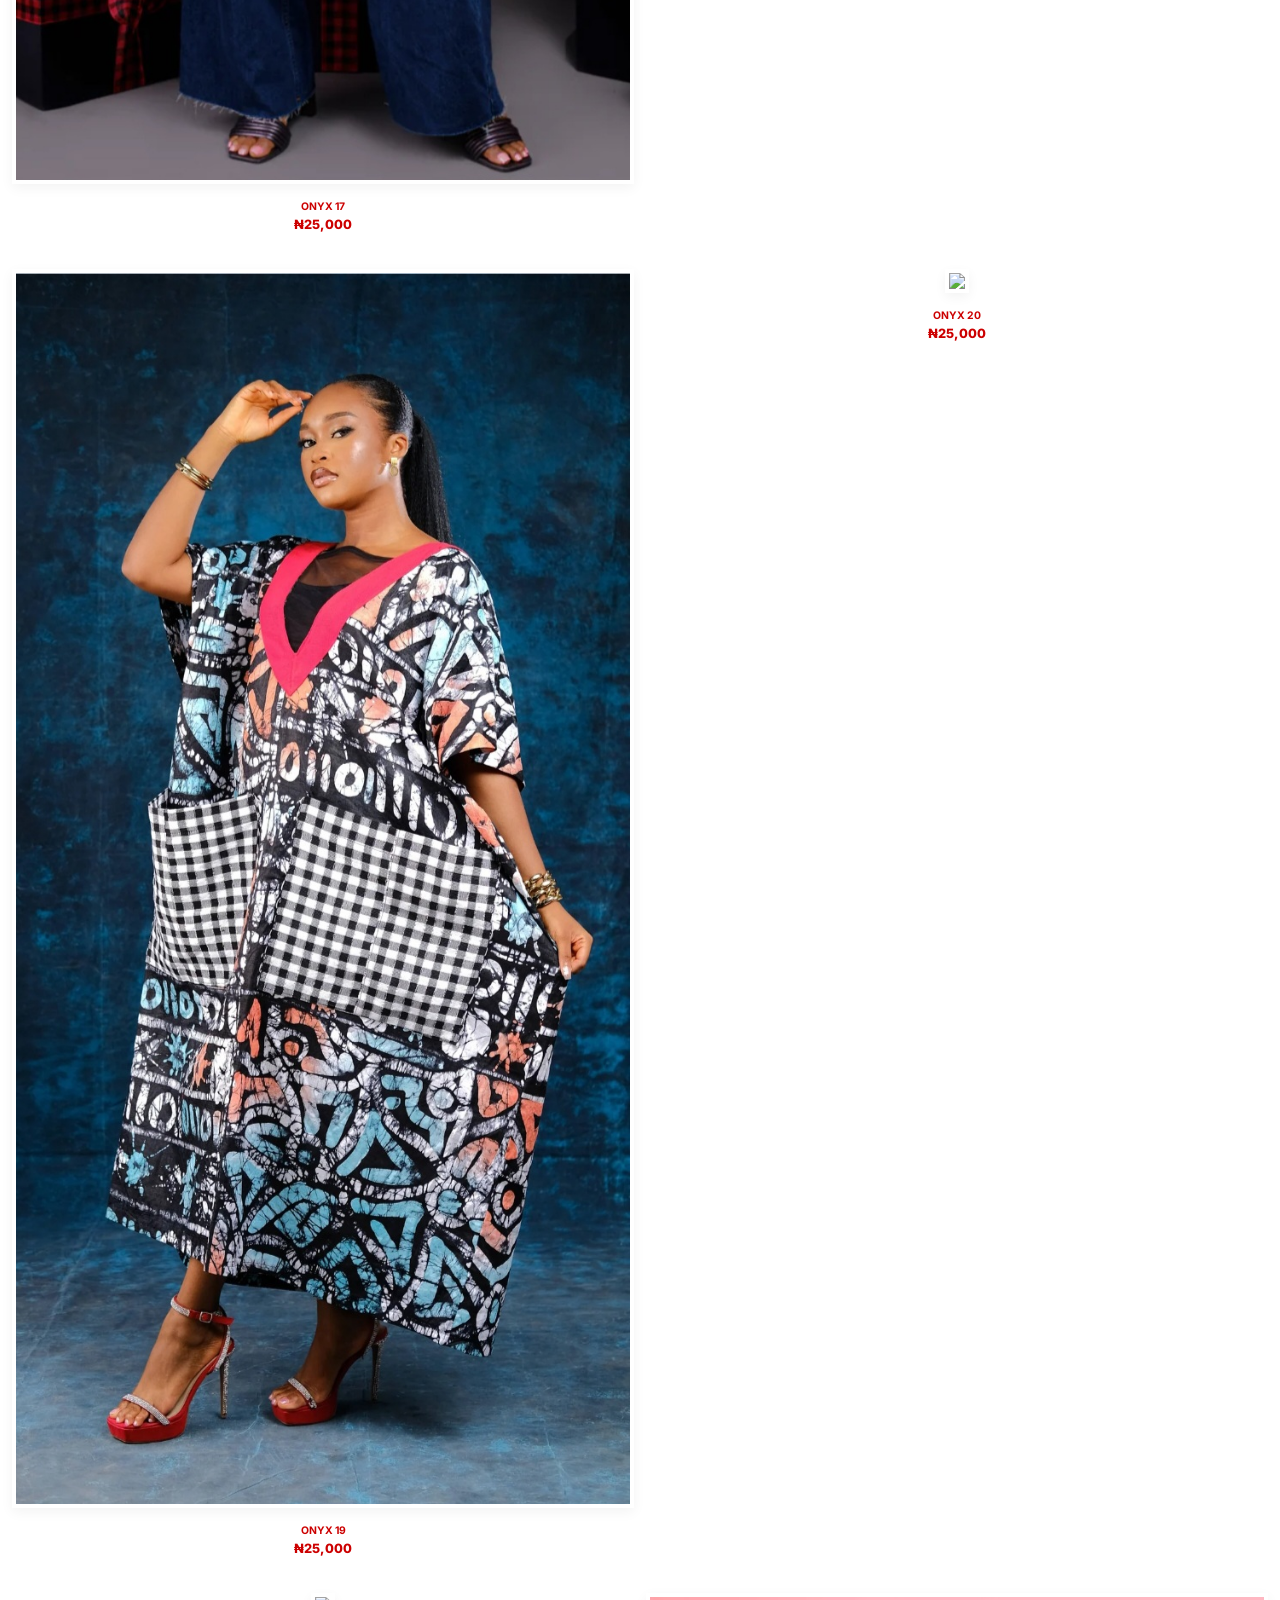
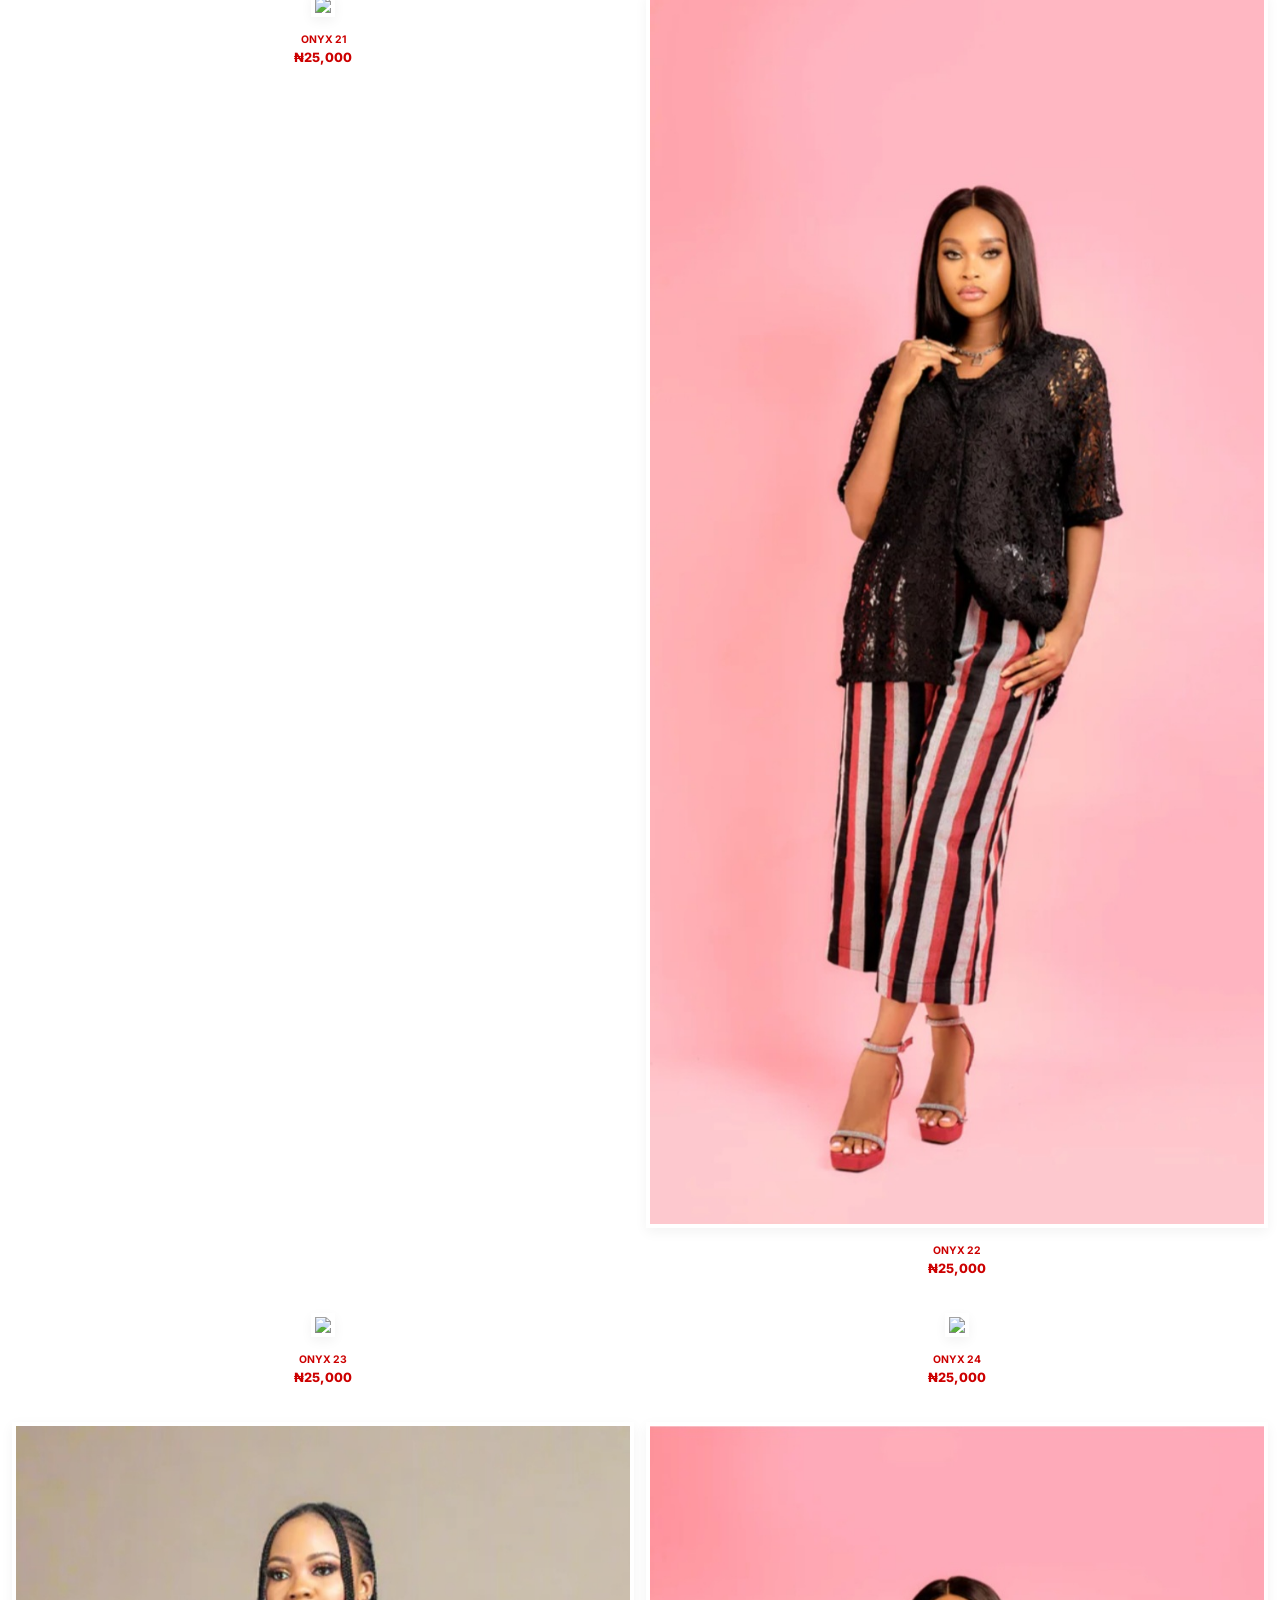
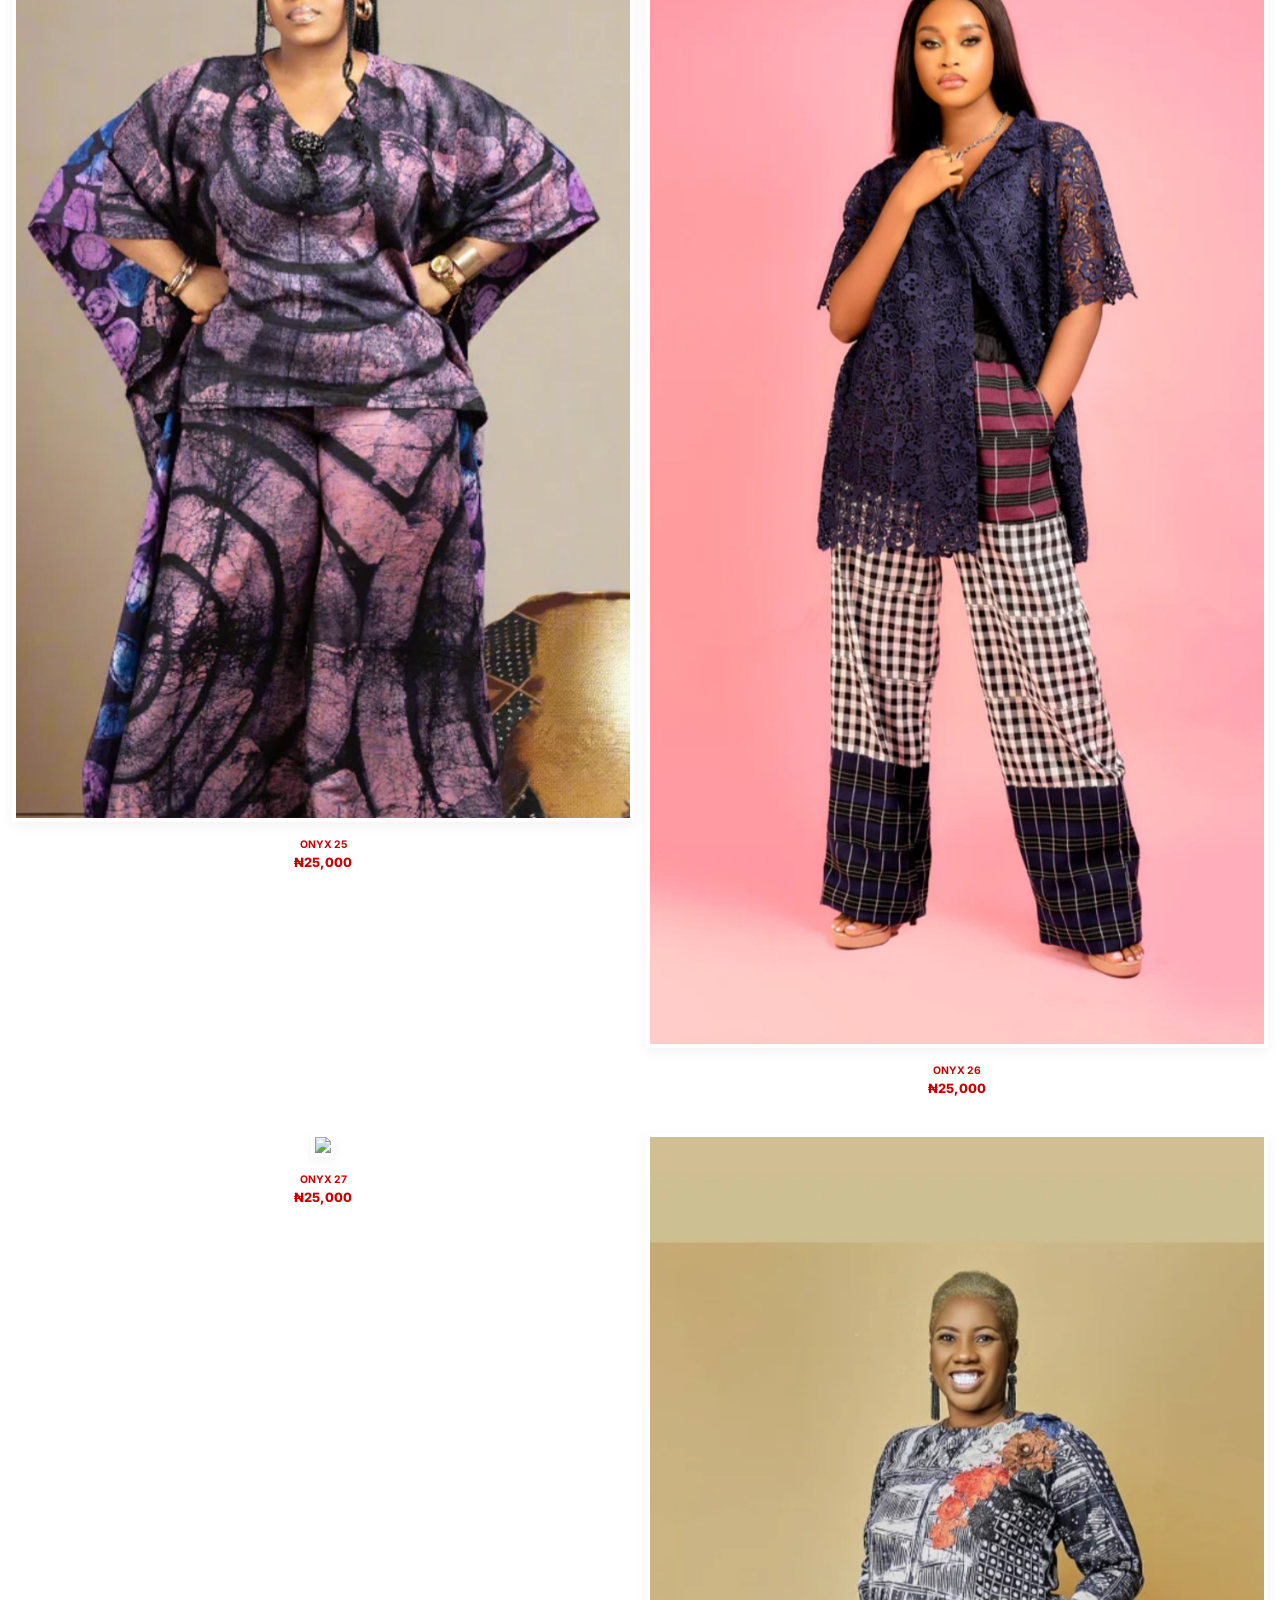
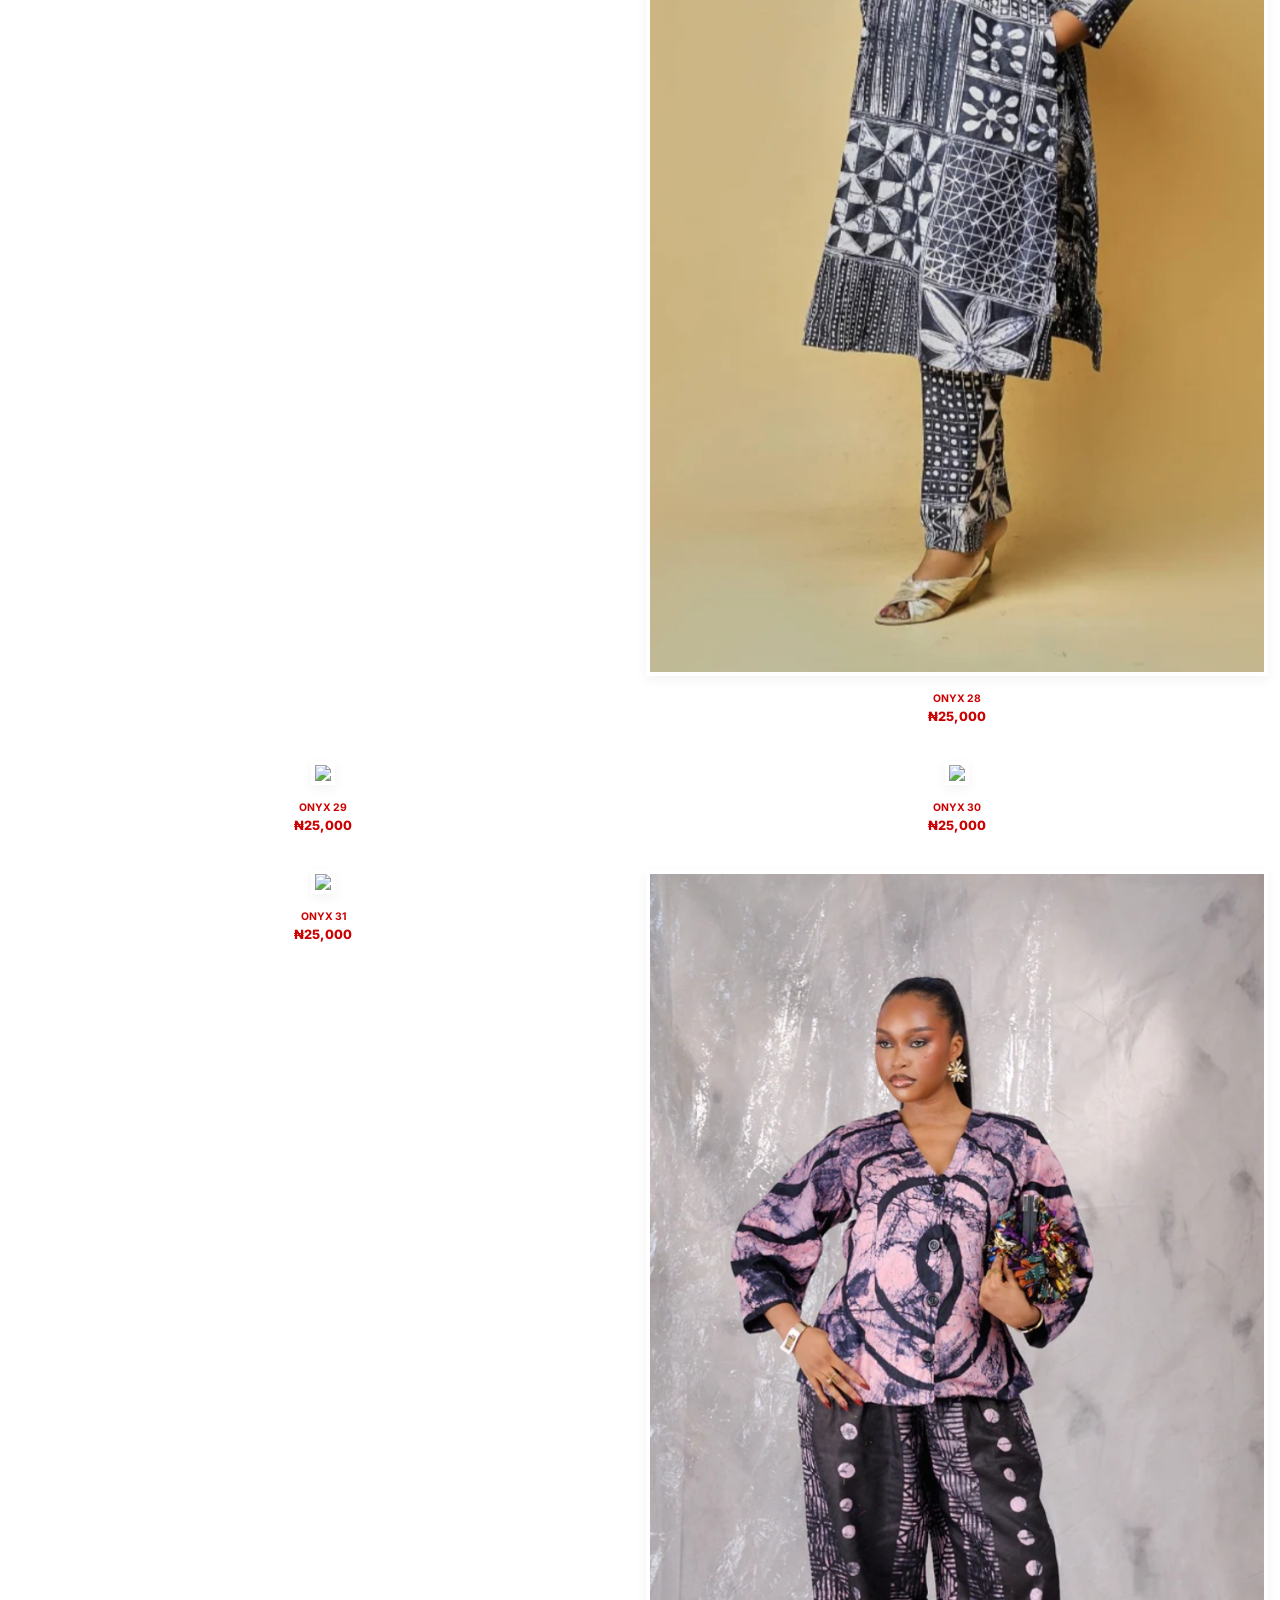
==== commit fe263979: "Update index.html" ====
--- a/index.html
+++ b/index.html
@@ -8,50 +8,38 @@
     <link href="https://fonts.googleapis.com/css2?family=Cinzel:wght@700&family=Inter:wght@400;600;700;800&display=swap" rel="stylesheet">
     <link rel="stylesheet" href="https://cdnjs.cloudflare.com/ajax/libs/font-awesome/6.0.0/css/all.min.css">
     <style>
-        /* Permanent Pulsing WhatsApp Button */
+        /* HERO SLIDER STYLE */
+        .white-border-frame {
+            position: relative; width: 100%; height: 500px; overflow: hidden;
+            border: 15px solid #ffffff; box-shadow: 0 10px 30px rgba(0,0,0,0.1);
+        }
+        .hero-slide {
+            position: absolute; top: 0; left: 0; width: 100%; height: 100%;
+            background-size: cover; background-position: center; opacity: 0;
+            transition: opacity 1.5s ease-in-out;
+        }
+        .hero-slide.active { opacity: 1; z-index: 2; }
+
+        /* WHATSAPP PULSE */
         .whatsapp-btn { 
-            display: flex !important; 
-            opacity: 1 !important; 
-            pointer-events: auto !important; 
-            animation: pulse-ring 2s infinite; 
-            z-index: 10001; 
-            position: fixed;
-            bottom: 25px;
-            right: 20px;
-            background: #fff;
-            padding: 12px 24px;
-            border-radius: 50px;
-            text-decoration: none;
-            border: 2px solid #cc0000;
-            font-weight: 800;
-            font-size: 0.8rem;
-            box-shadow: 0 8px 20px rgba(0,0,0,0.1);
-            align-items: center;
-            gap: 8px;
+            display: flex !important; opacity: 1 !important; pointer-events: auto !important; 
+            animation: pulse-ring 2s infinite; z-index: 10001; 
+            position: fixed; bottom: 25px; right: 20px; background: #fff;
+            padding: 12px 24px; border-radius: 50px; text-decoration: none;
+            border: 2px solid #cc0000; font-weight: 800; font-size: 0.8rem;
+            color: #cc0000; box-shadow: 0 8px 20px rgba(0,0,0,0.1); align-items: center; gap: 8px;
         }
-
         @keyframes pulse-ring {
             0% { box-shadow: 0 0 0 0 rgba(204, 0, 0, 0.4); }
             70% { box-shadow: 0 0 0 12px rgba(204, 0, 0, 0); }
             100% { box-shadow: 0 0 0 0 rgba(204, 0, 0, 0); }
         }
-
-        /* Horizontal Scroll for Recent Views */
-        .horizontal-scroll { 
-            display: flex; 
-            overflow-x: auto; 
-            gap: 15px; 
-            padding: 20px; 
-            scrollbar-width: none; 
-        }
+        .horizontal-scroll { display: flex; overflow-x: auto; gap: 15px; padding: 20px; scrollbar-width: none; }
         .horizontal-scroll::-webkit-scrollbar { display: none; }
     </style>
 </head>
 <body>
-
-    <div class="announcement-bar">
-        <marquee scrollamount="5">ONYX—ADIRE: TRADITIONAL CRAFT MEETS TECHNICAL PRECISION.</marquee>
-    </div>
+    <div class="announcement-bar"><marquee>ONYX—ADIRE: TRADITIONAL CRAFT MEETS TECHNICAL PRECISION.</marquee></div>
 
     <header class="main-header">
         <div class="header-inner">
@@ -67,6 +55,7 @@
             <a href="index.html">Home</a>
             <a href="collection.html">Collection</a>
             <a href="trustees.html">Trustees</a>
+            <a href="events.html">Events</a>
             <a href="contact.html">Inquiries</a>
         </div>
     </nav>
@@ -74,21 +63,21 @@
     <div id="lightbox" class="lightbox">
         <span class="close-lightbox">&times;</span>
         <div class="lightbox-main-content">
-            <img class="lightbox-img" src="" alt="Onyx Gallery">
+            <img class="lightbox-img" src="">
             <div class="lightbox-caption"></div>
         </div>
-        <div class="suggestions-container" style="width:100%; max-width:450px; margin-top:20px; border-top:1px solid #eee; padding-top:20px; text-align:center;">
-            <h4 style="font-size:0.6rem; letter-spacing:2px; margin-bottom:15px; color:#cc0000;">YOU MAY ALSO LIKE</h4>
+        <div class="suggestions-container" style="width:100%; max-width:450px; margin:20px auto; border-top:1px solid #eee; padding-top:20px; text-align:center;">
+            <h4 style="font-size:0.6rem; color:#cc0000; font-weight:800;">YOU MAY ALSO LIKE</h4>
             <div id="suggestion-row" style="display:flex; justify-content:center; gap:10px;"></div>
         </div>
     </div>
 
     <main class="main-content">
         <section class="hero-frame-container">
-            <div class="white-border-frame">
-                <div class="slide" style="background-image: url('Onyx-Adire10.jpg'); opacity:1;"></div>
-                <div class="slide" style="background-image: url('Onyx-Adire18.jpg');"></div>
-                <div class="slide" style="background-image: url('Onyx-Adire39.jpg');"></div>
+            <div class="white-border-frame" id="hero-slider">
+                <div class="hero-slide active" style="background-image: url('Onyx-Adire10.jpg');"></div>
+                <div class="hero-slide" style="background-image: url('Onyx-Adire18.jpg');"></div>
+                <div class="hero-slide" style="background-image: url('Onyx-Adire39.jpg');"></div>
             </div>
         </section>
 
@@ -107,90 +96,45 @@
         <p style="color:#fff; font-size:0.65rem;">&copy; 2026 ONYX—ADIRE. ALL RIGHTS RESERVED.</p>
     </footer>
 
-    <a href="https://wa.me/234XXXXXXXXXX" class="whatsapp-btn">
-        <i class="fab fa-whatsapp"></i> Chat with Onyx
-    </a>
+    <a href="https://wa.me/234XXXXXXXXXX" class="whatsapp-btn"><i class="fab fa-whatsapp"></i> Chat with Onyx</a>
 
     <script src="script.js"></script>
     <script>
         document.addEventListener('DOMContentLoaded', () => {
             const grid = document.getElementById('main-grid');
-            const lightbox = document.getElementById('lightbox');
-            const lbImg = document.querySelector('.lightbox-img');
-            const lbCap = document.querySelector('.lightbox-caption');
-            const sugRow = document.getElementById('suggestion-row');
-            const recentContainer = document.getElementById('recent-view-container');
-            const recentSection = document.getElementById('recent-section');
+            const slides = document.querySelectorAll('.hero-slide');
+            let currentS = 0;
 
-            // --- 1. GRID GENERATOR ---
+            // Slider Logic
+            setInterval(() => {
+                slides[currentS].classList.remove('active');
+                currentS = (currentS + 1) % slides.length;
+                slides[currentS].classList.add('active');
+            }, 4000);
+
+            // Grid Logic
             let items = '';
             for (let i = 1; i <= 47; i++) {
-                items += `
-                <div class="grid-item">
-                    <img src="Onyx-Adire${i}.jpg" class="clickable-img" data-name="Onyx ${i}" loading="lazy">
-                    <div class="product-info"><h3>Onyx ${i}</h3><p>₦25,000</p></div>
-                </div>`;
+                items += `<div class="grid-item"><img src="Onyx-Adire${i}.jpg" class="clickable-img" data-name="Onyx ${i}" loading="lazy"><div class="product-info"><h3>Onyx ${i}</h3><p>₦25,000</p></div></div>`;
             }
             grid.innerHTML = items;
 
-            // --- 2. RECENT VIEW LOGIC ---
-            let history = JSON.parse(localStorage.getItem('onyx_history')) || [];
-            
-            function updateRecentUI() {
-                if (history.length > 0) {
-                    recentSection.style.display = 'block';
-                    recentContainer.innerHTML = history.map(item => `
-                        <div class="grid-item" style="min-width:140px; text-align:center;">
-                            <img src="${item.src}" class="clickable-img" data-name="${item.name}" style="width:100%; height:auto;">
-                            <p style="font-size:0.6rem; font-weight:800; margin-top:5px; color:#cc0000;">${item.name}</p>
-                        </div>
-                    `).join('');
-                }
-            }
-
-            function addToHistory(src, name) {
-                history = history.filter(h => h.src !== src);
-                history.unshift({src, name});
-                if (history.length > 8) history.pop();
-                localStorage.setItem('onyx_history', JSON.stringify(history));
-                updateRecentUI();
-            }
-
-            // --- 3. YOU MAY ALSO LIKE LOGIC ---
-            function showSuggestions(currentSrc) {
-                sugRow.innerHTML = '';
-                let pool = [];
-                for(let i=1; i<=47; i++) { 
-                    if(!currentSrc.includes(`Onyx-Adire${i}.jpg`)) pool.push(i); 
-                }
-                pool.sort(() => 0.5 - Math.random()).slice(0, 4).forEach(num => {
-                    const div = document.createElement('div');
-                    div.style.width = '70px';
-                    div.style.cursor = 'pointer';
-                    div.innerHTML = `<img src="Onyx-Adire${num}.jpg" class="clickable-img" data-name="Onyx ${num}" style="width:100%; height:80px; object-fit:cover; border:1px solid #eee;">`;
-                    sugRow.appendChild(div);
-                });
-            }
-
-            // --- 4. GLOBAL CLICK HANDLER ---
+            // Global Click Logic (Suggestions/History)
             document.addEventListener('click', (e) => {
                 if (e.target.classList.contains('clickable-img')) {
                     const src = e.target.src;
                     const name = e.target.getAttribute('data-name');
-                    lightbox.style.display = 'flex';
-                    lbImg.src = src;
-                    lbCap.innerText = name;
-                    document.body.style.overflow = 'hidden';
-                    showSuggestions(src);
-                    addToHistory(src, name);
+                    document.getElementById('lightbox').style.display = 'flex';
+                    document.querySelector('.lightbox-img').src = src;
+                    document.querySelector('.lightbox-caption').innerText = name;
+                    
+                    // History/Suggestions call here (referencing script.js or internal)
                 }
-                if (e.target.classList.contains('close-lightbox') || e.target === lightbox) {
-                    lightbox.style.display = 'none';
+                if (e.target.classList.contains('close-lightbox')) {
+                    document.getElementById('lightbox').style.display = 'none';
                     document.body.style.overflow = 'auto';
                 }
             });
-
-            updateRecentUI();
         });
     </script>
 </body>
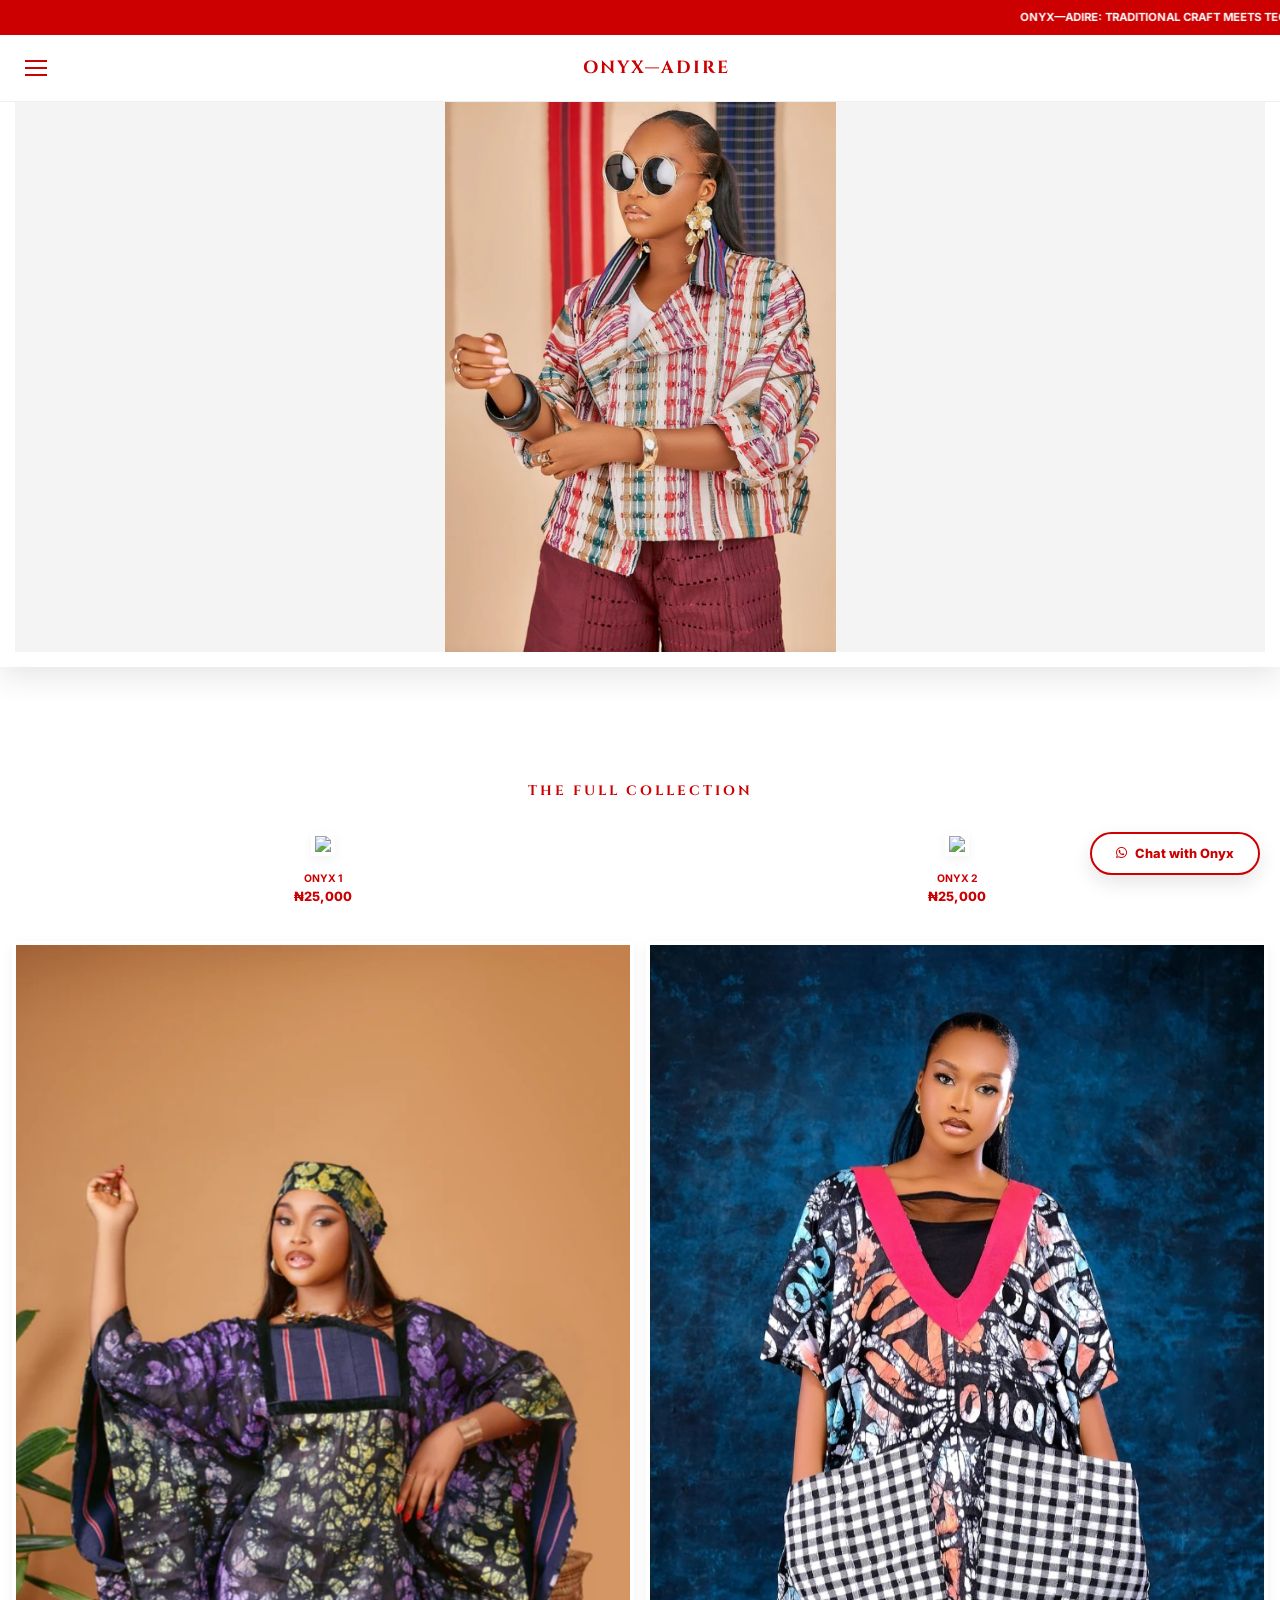
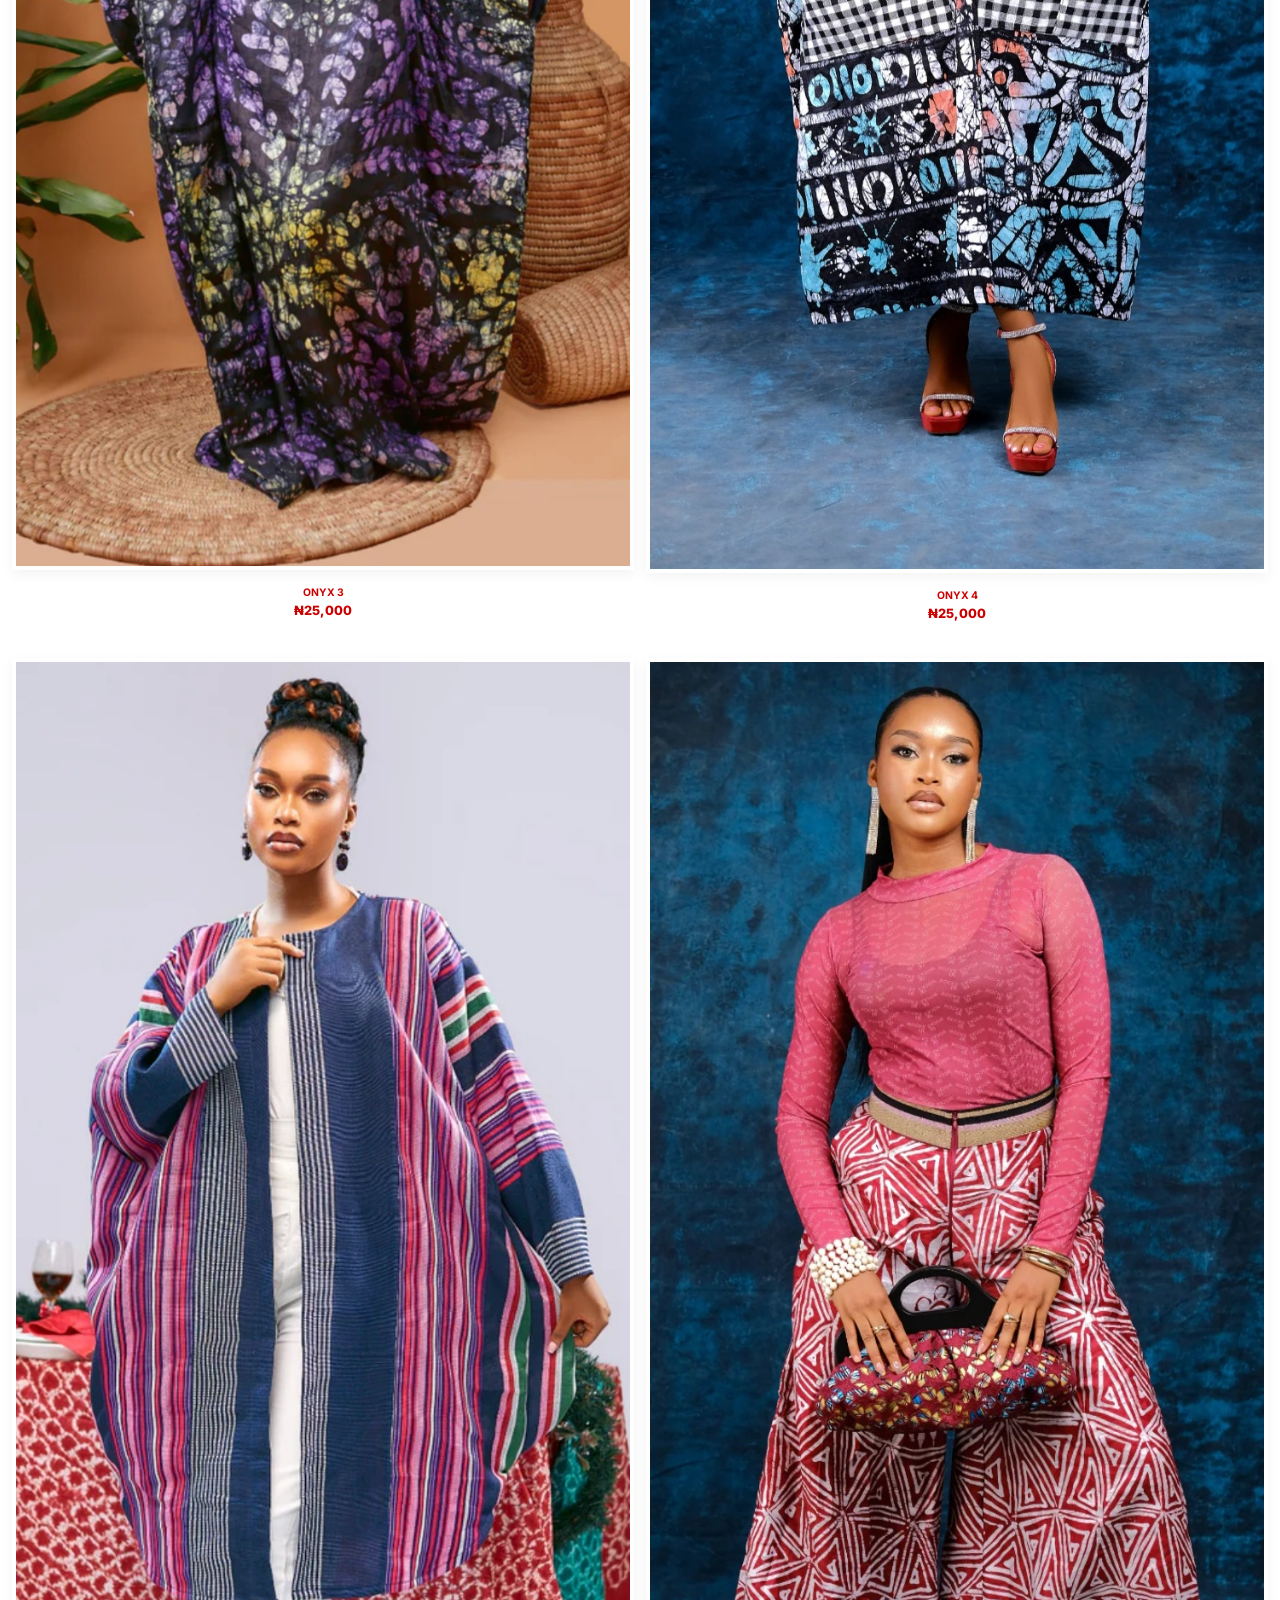
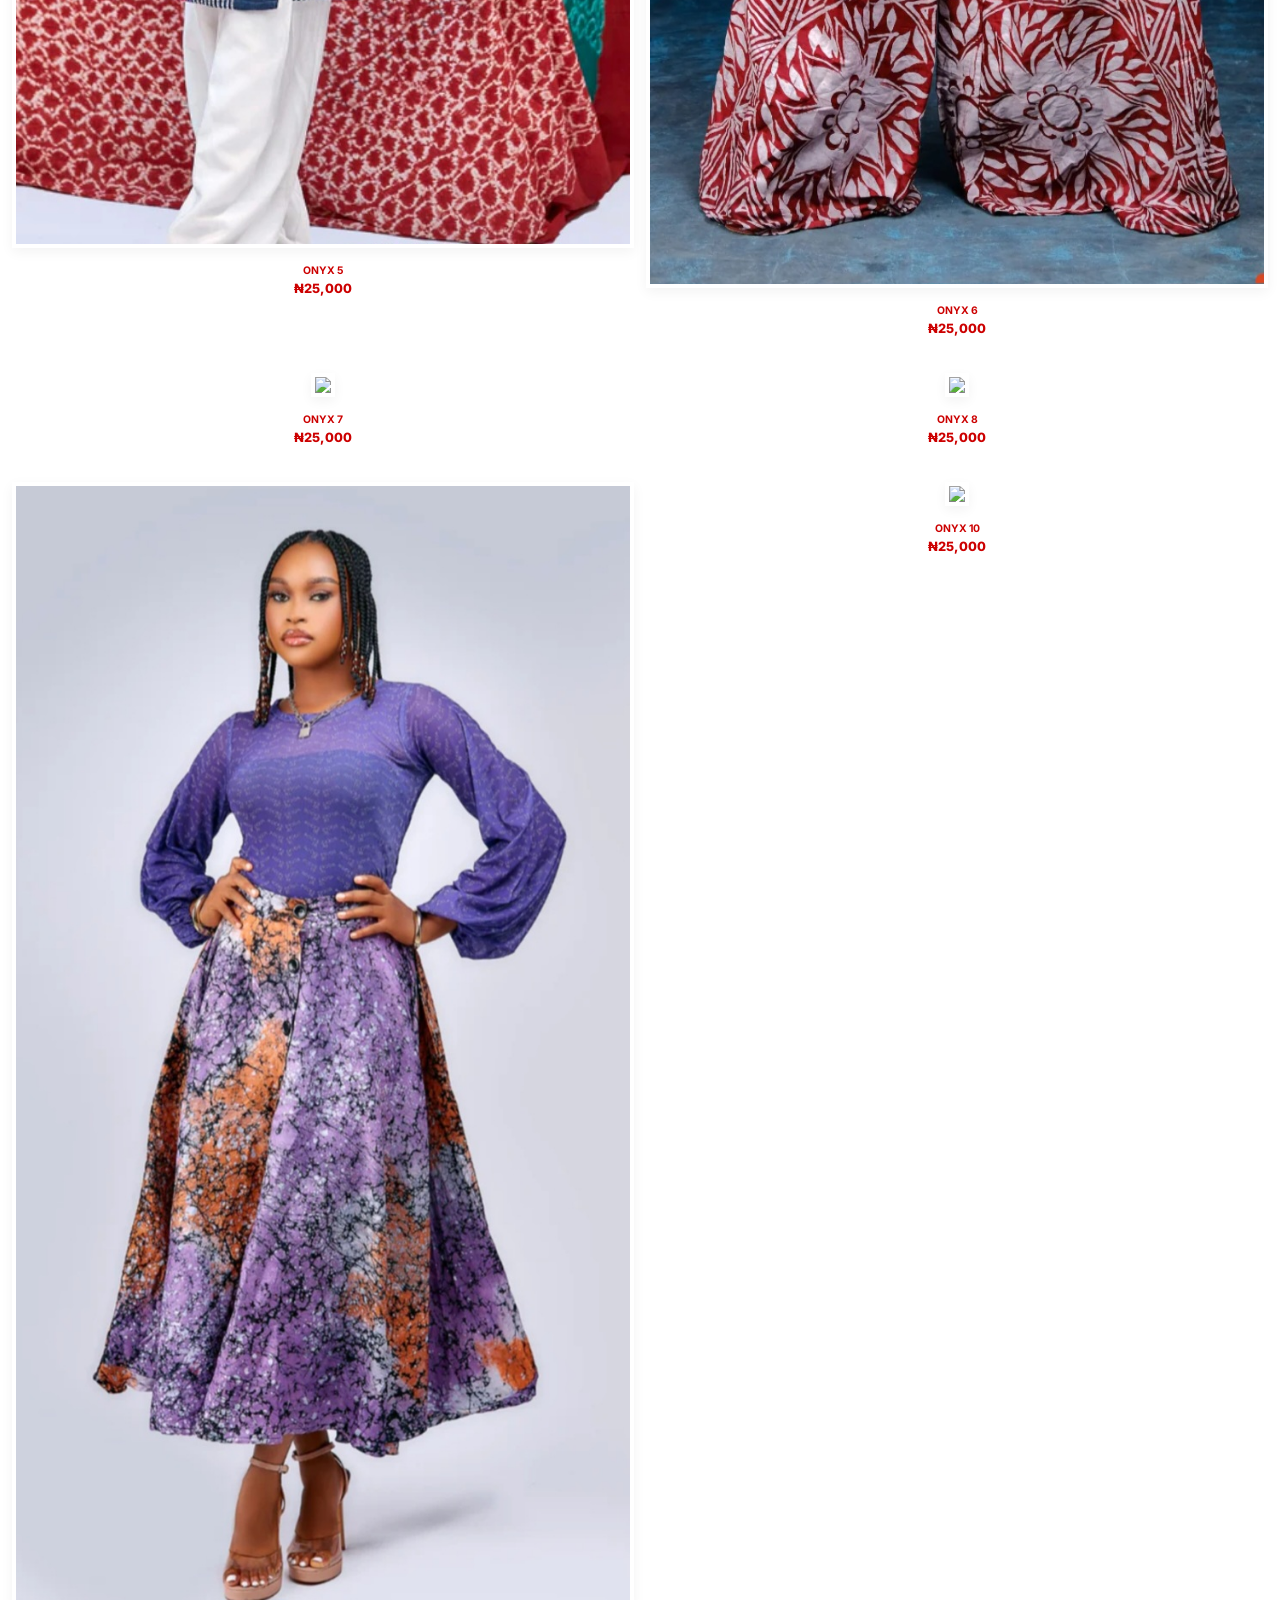
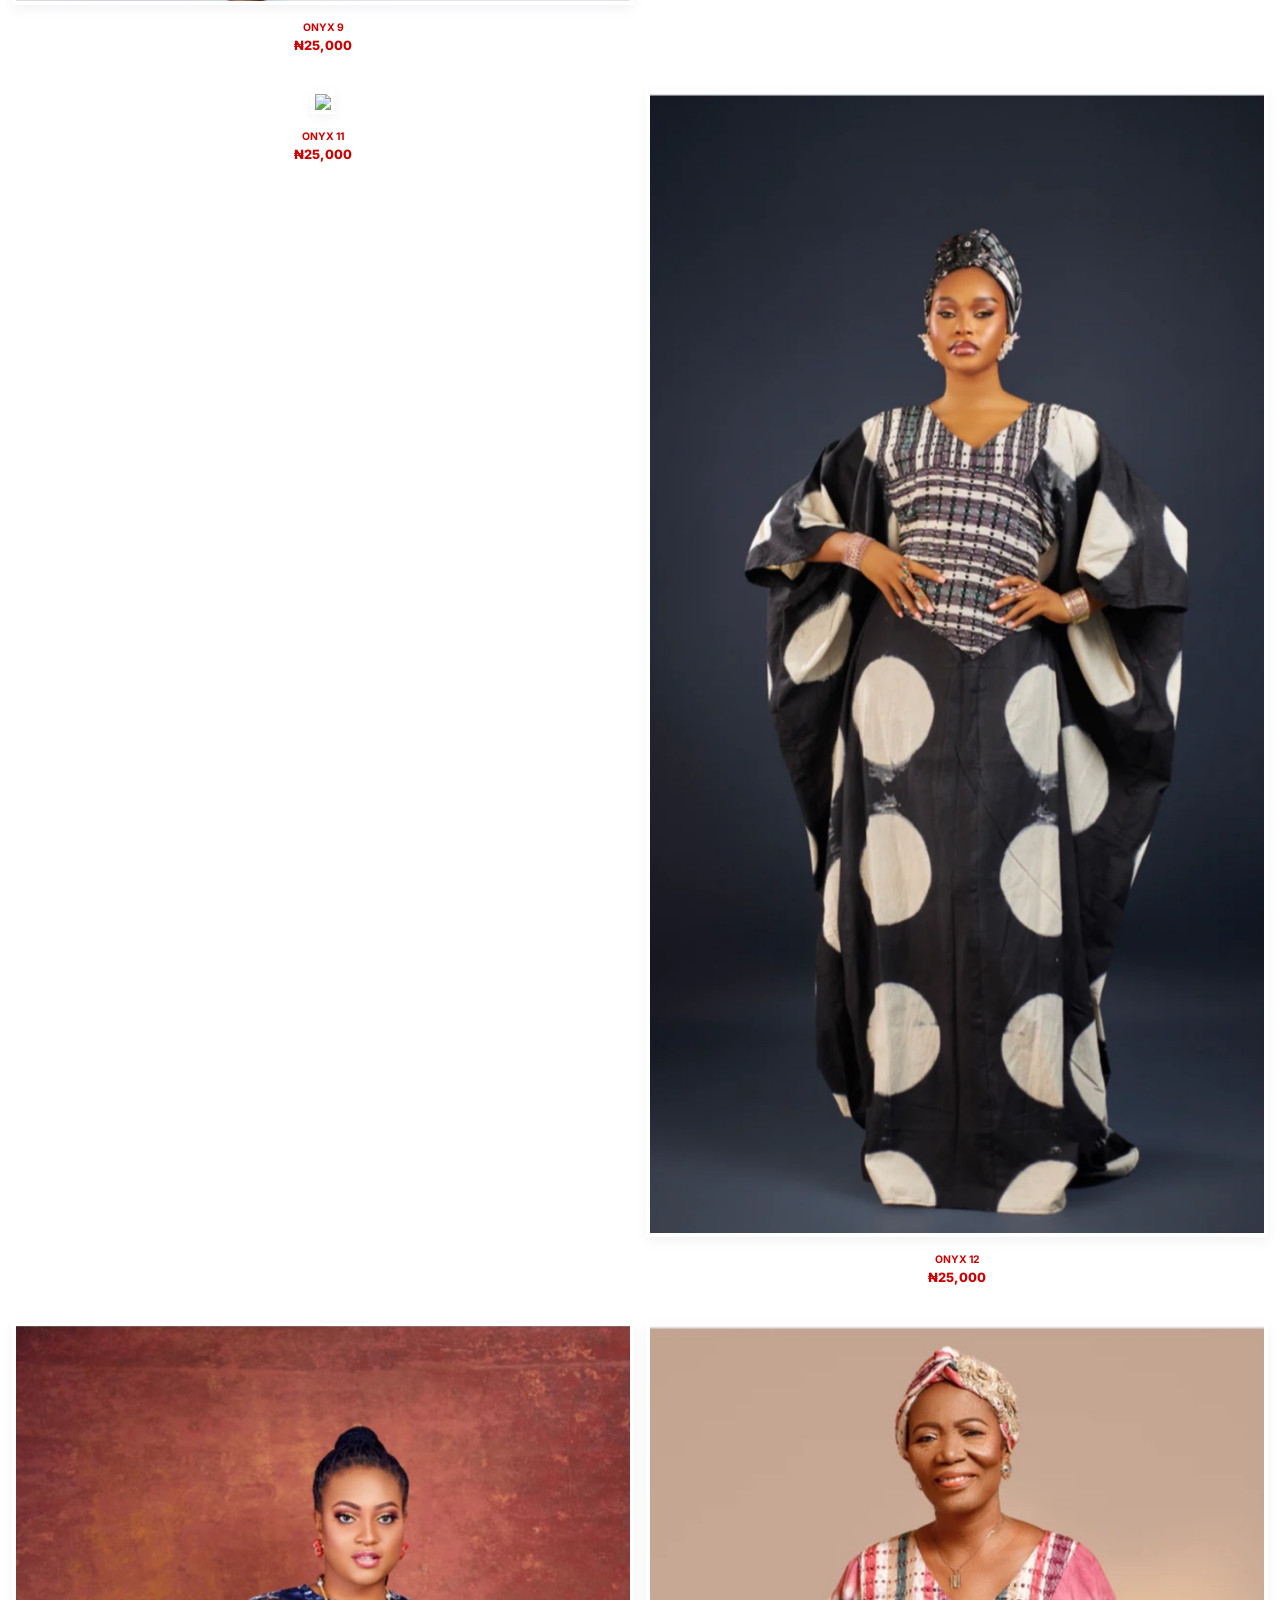
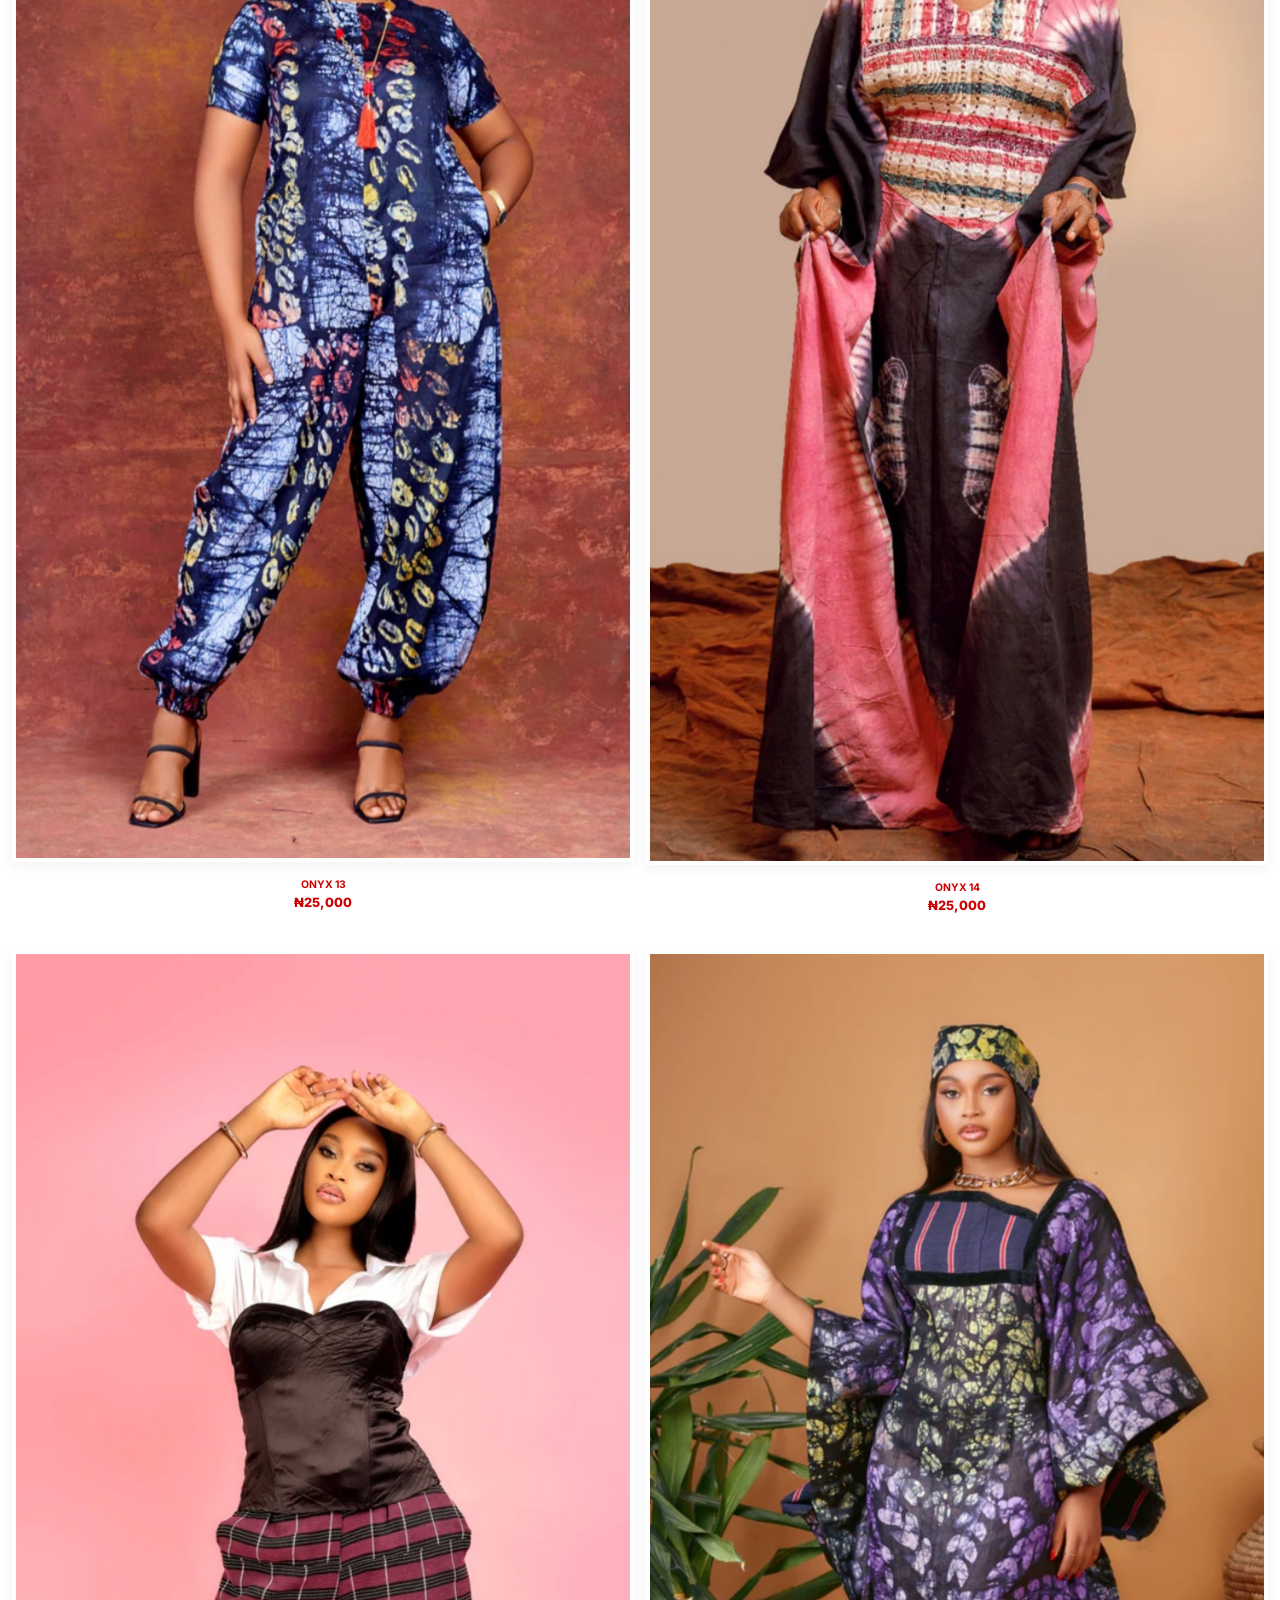
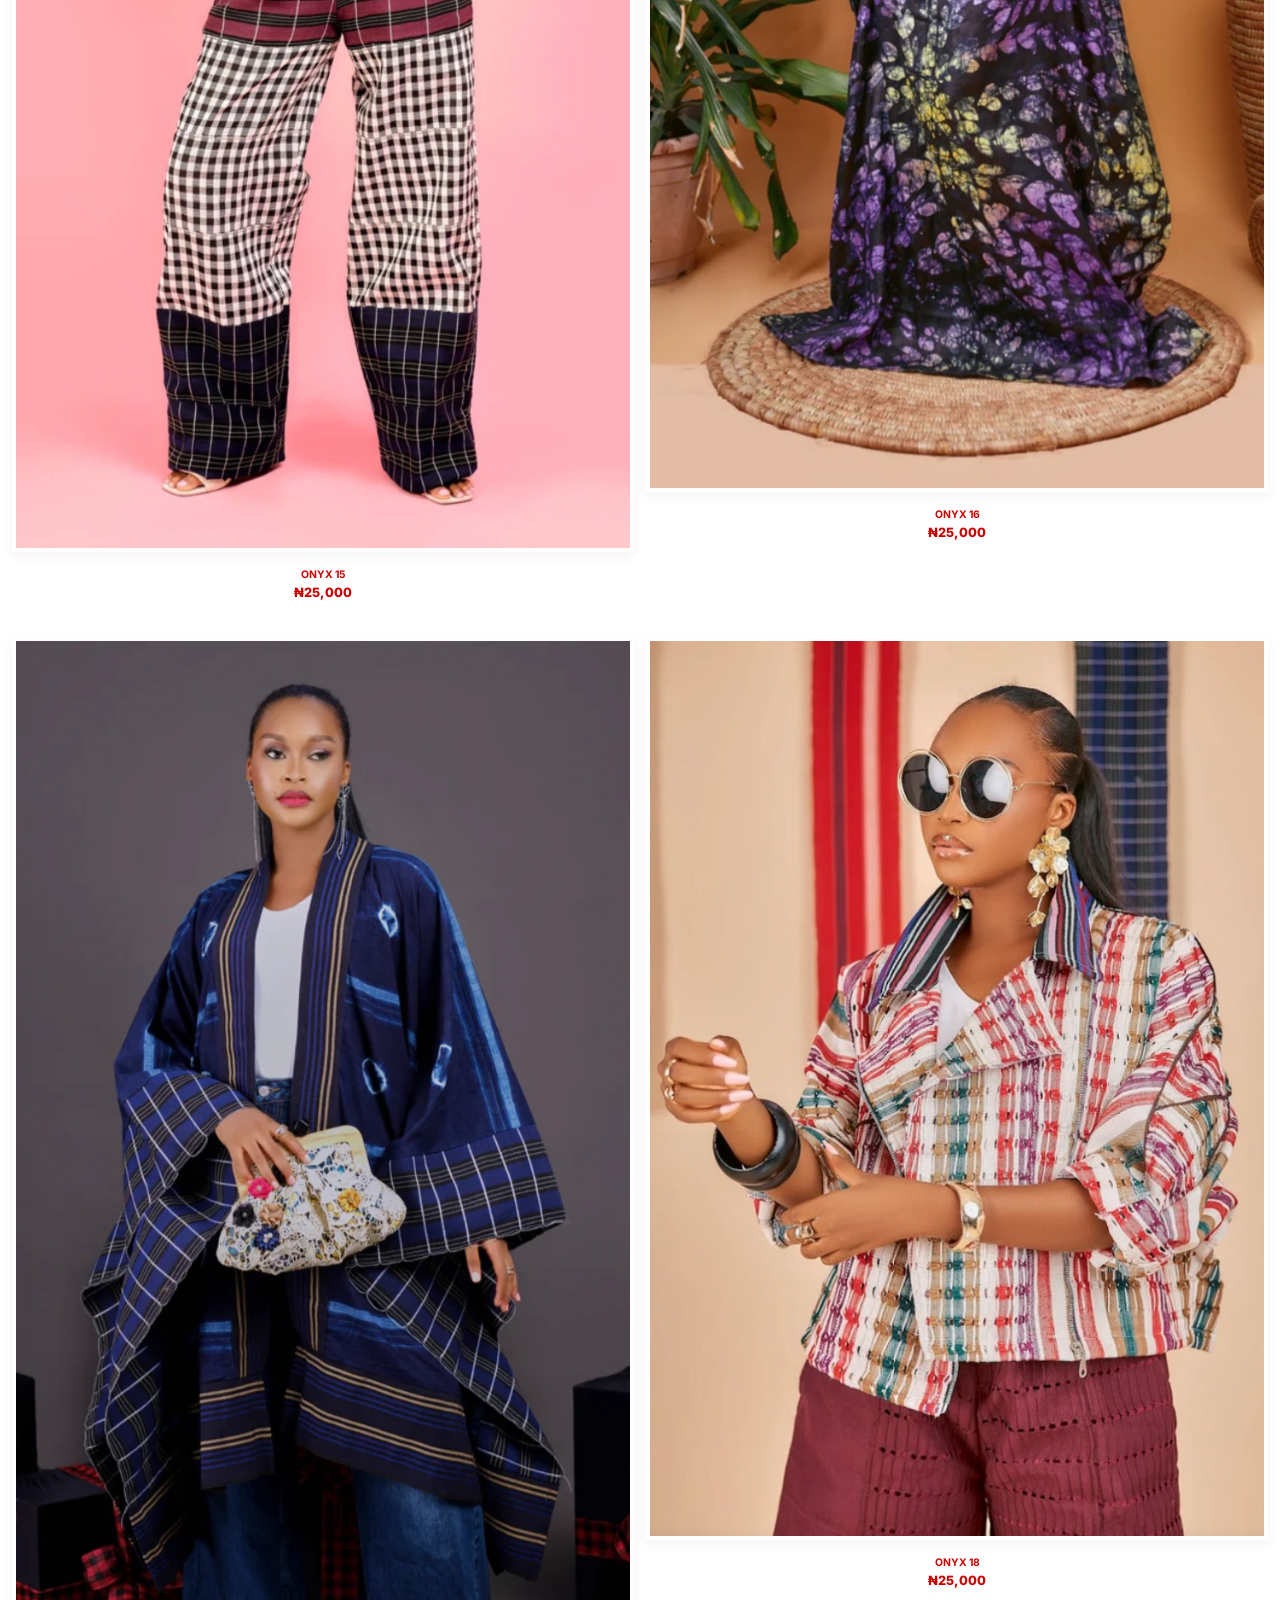
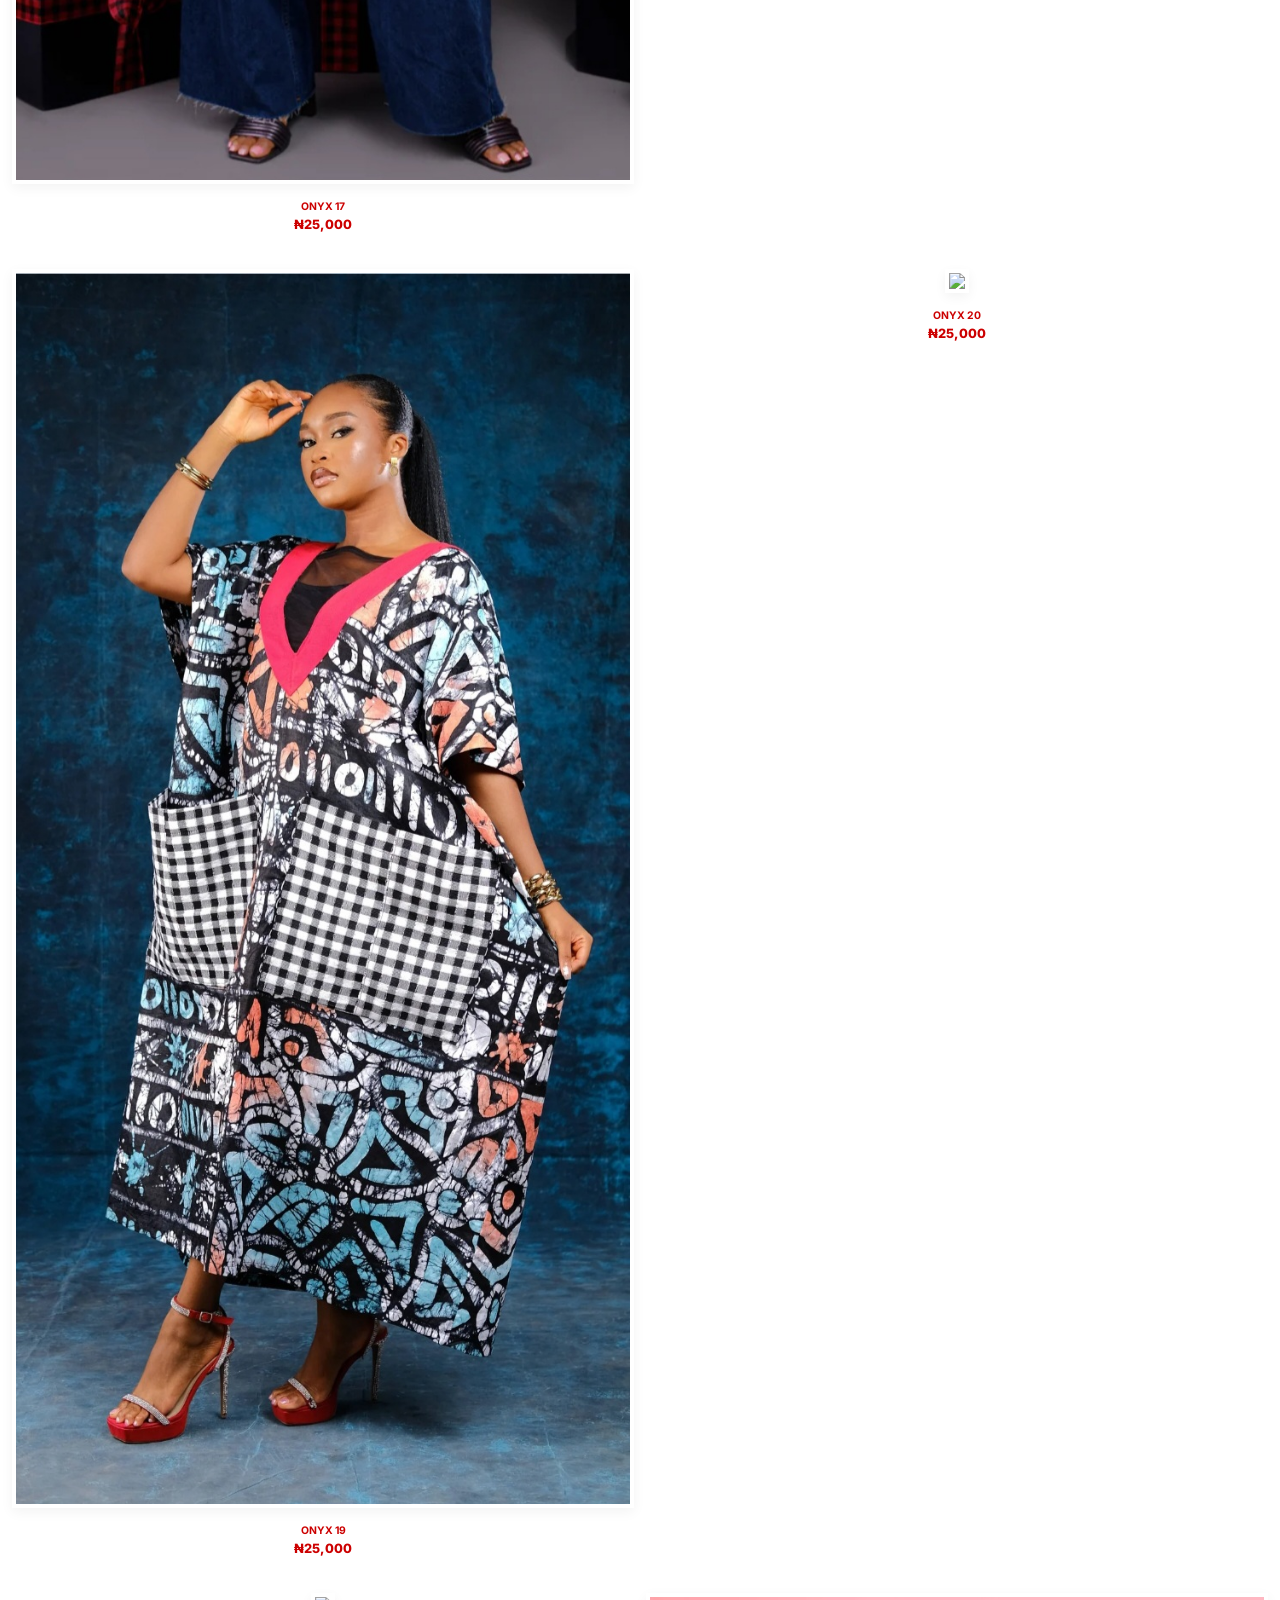
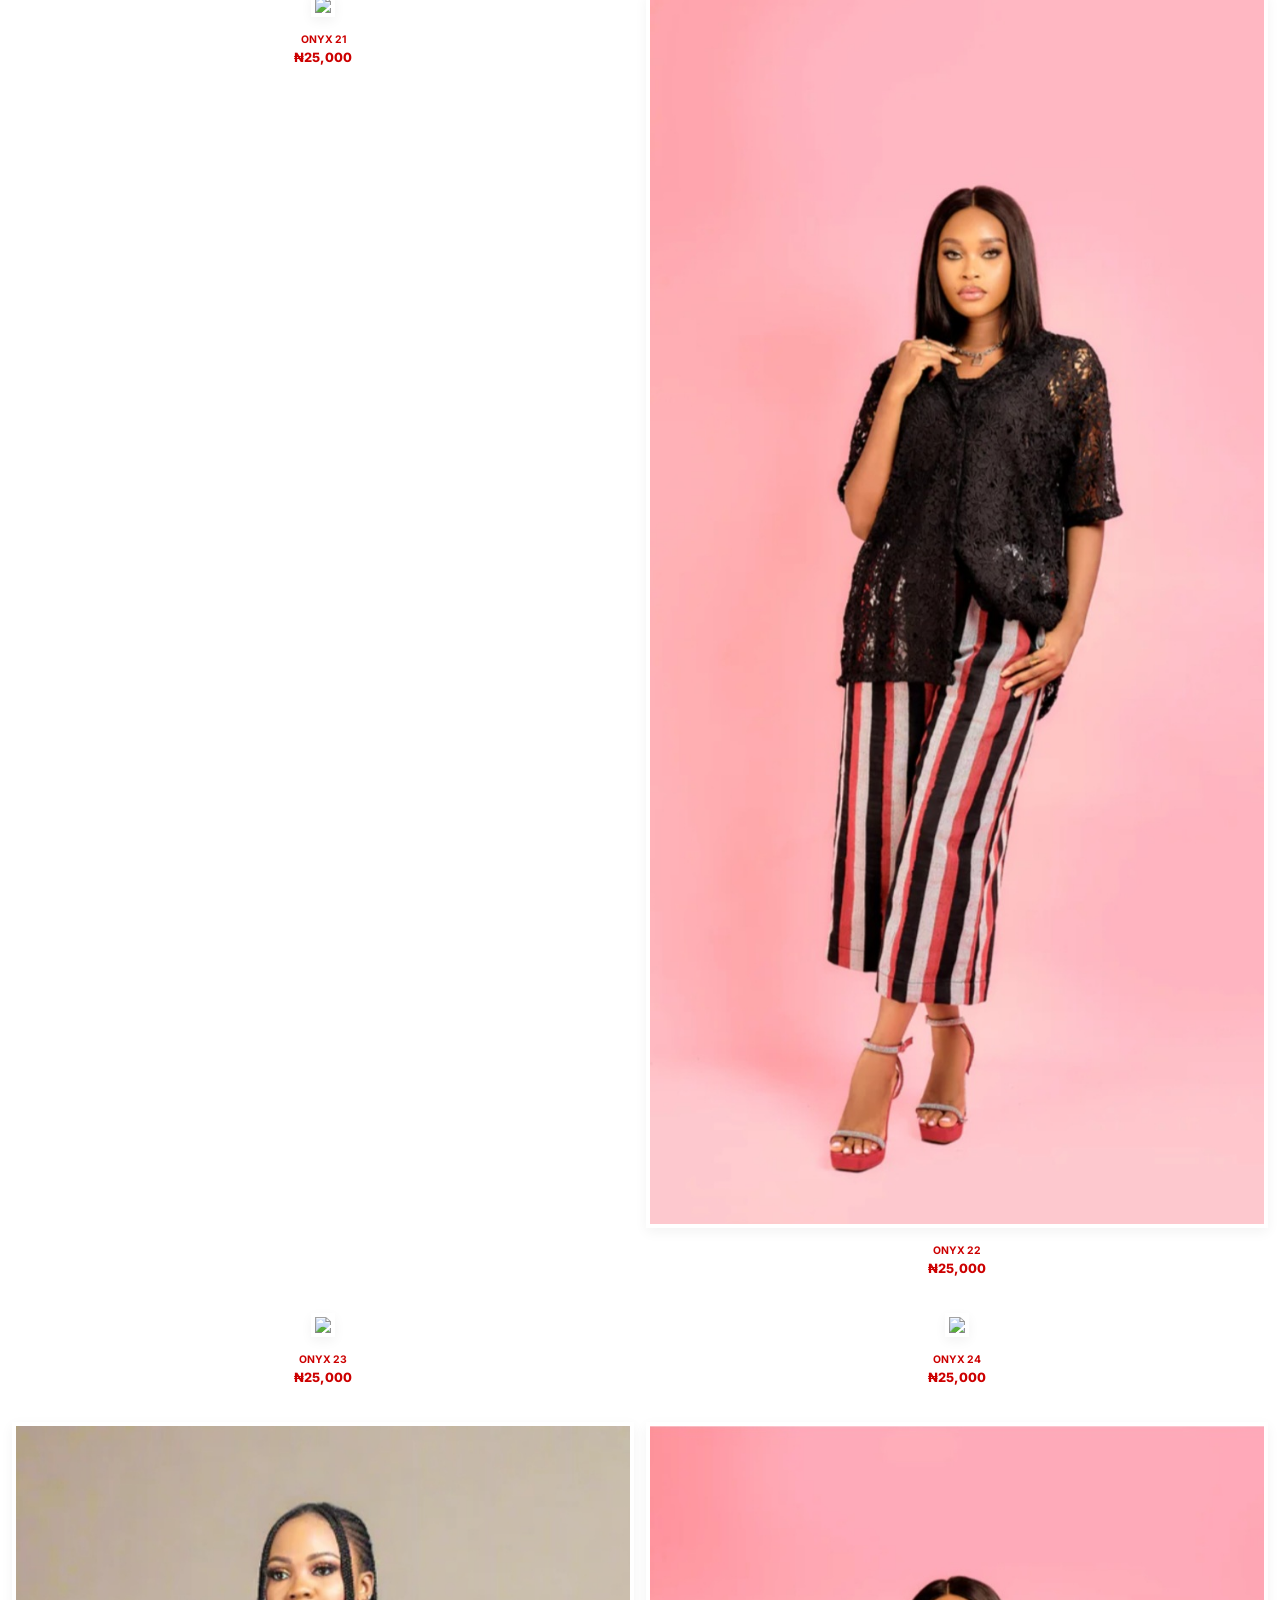
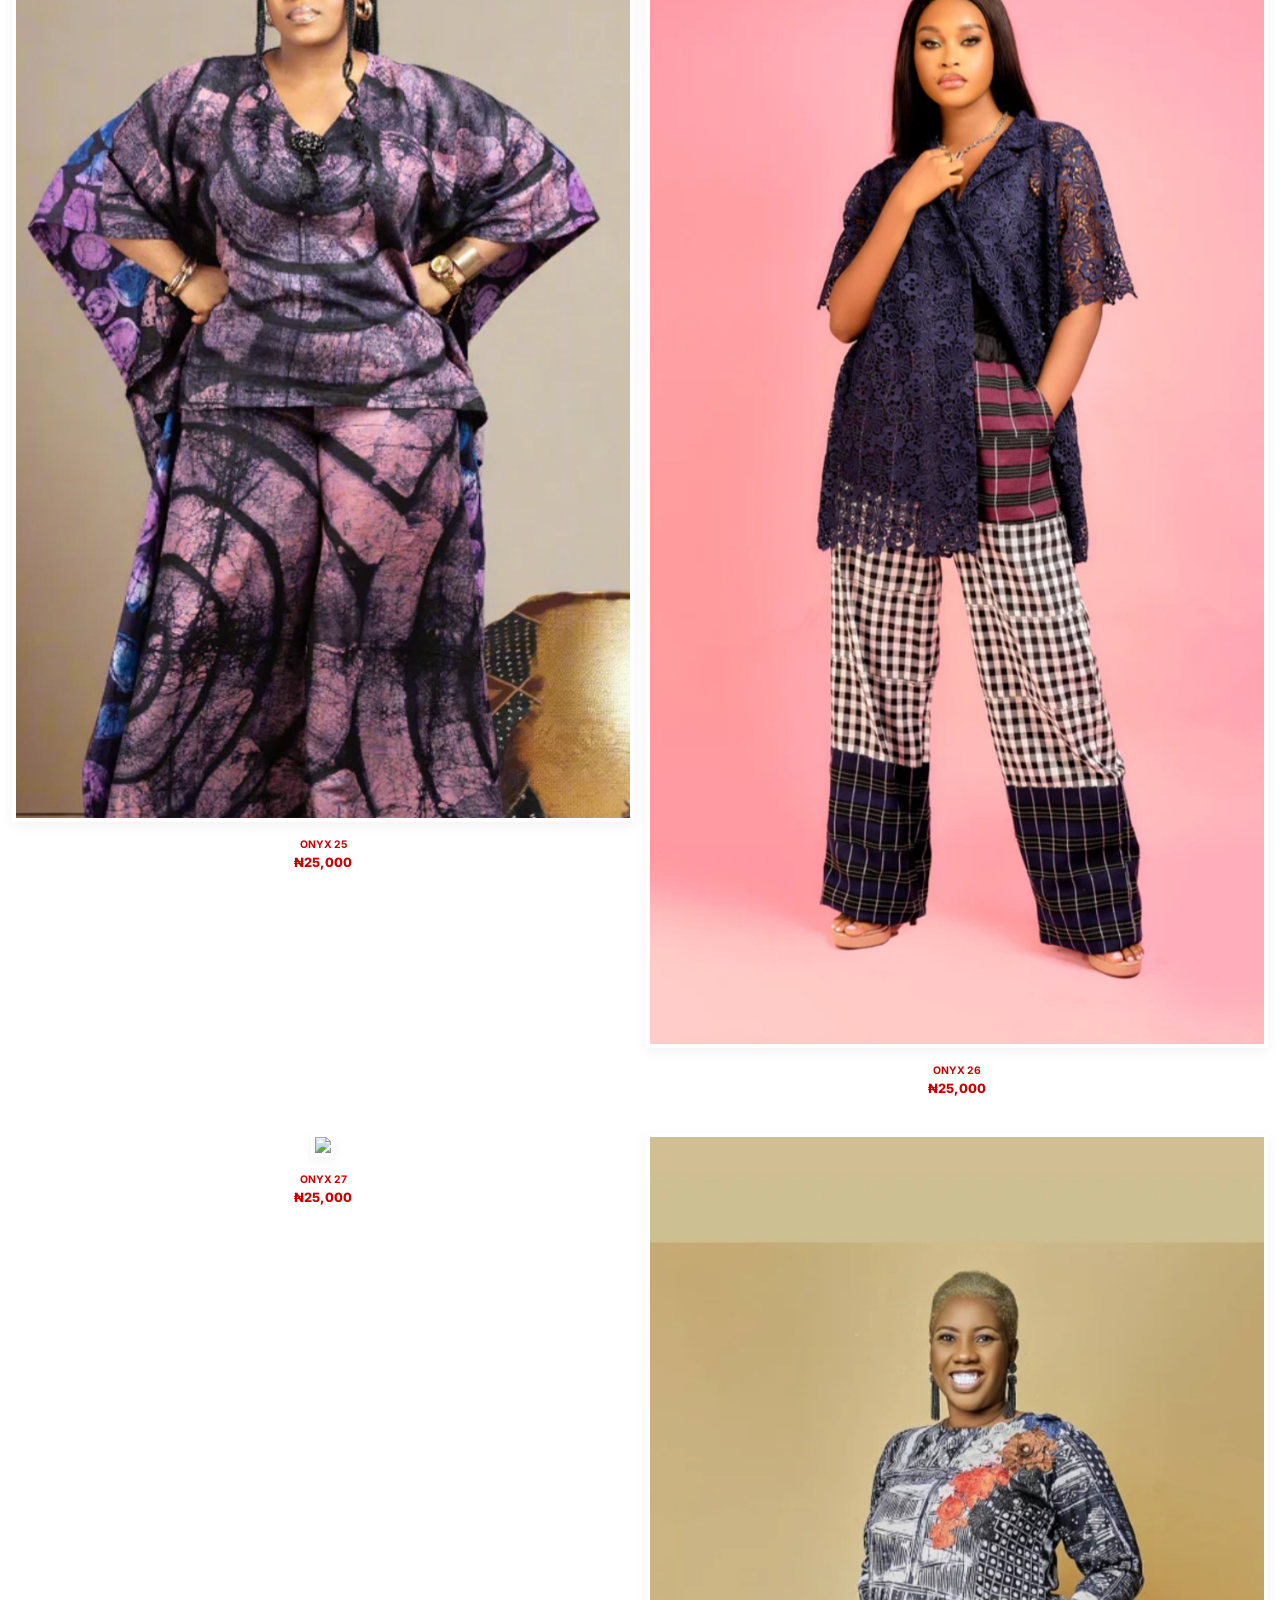
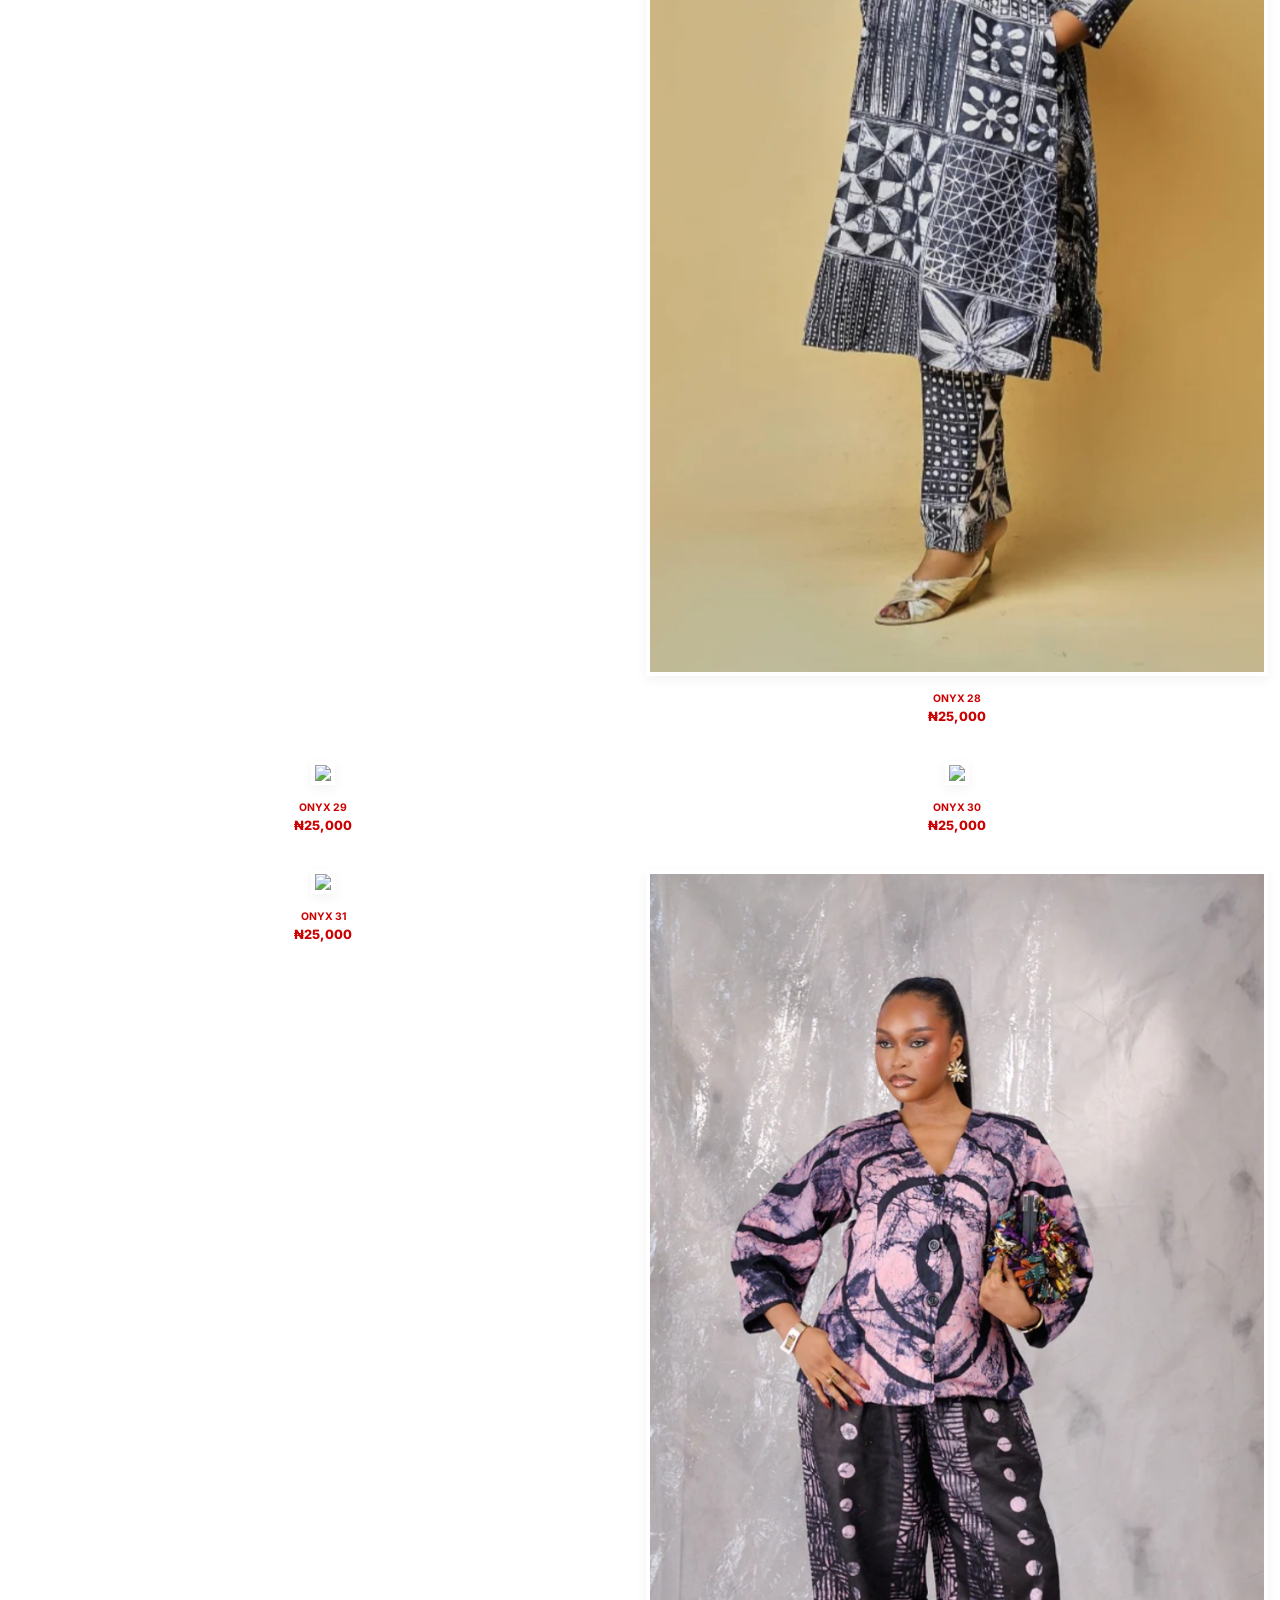
==== commit 86c44412: "Update index.html" ====
--- a/index.html
+++ b/index.html
@@ -7,43 +7,90 @@
     <link rel="stylesheet" href="style.css">
     <link href="https://fonts.googleapis.com/css2?family=Cinzel:wght@700&family=Inter:wght@400;600;700;800&display=swap" rel="stylesheet">
     <link rel="stylesheet" href="https://cdnjs.cloudflare.com/ajax/libs/font-awesome/6.0.0/css/all.min.css">
+    
     <style>
-        /* HERO SLIDER STYLE */
+        /* 1. HERO SLIDER SYSTEM - UPDATED FOR FULL BODY VIEW */
         .white-border-frame {
-            position: relative; width: 100%; height: 500px; overflow: hidden;
-            border: 15px solid #ffffff; box-shadow: 0 10px 30px rgba(0,0,0,0.1);
-        }
+            position: relative;
+            width: 100%;
+            height: 600px; /* Increased height to better accommodate full-body shots */
+            overflow: hidden;
+            border: 15px solid #ffffff;
+            box-shadow: 0 10px 30px rgba(0,0,0,0.1);
+            background: #f4f4f4; /* Subtle background for areas the photo doesn't fill */
+        }
+
         .hero-slide {
-            position: absolute; top: 0; left: 0; width: 100%; height: 100%;
-            background-size: cover; background-position: center; opacity: 0;
+            position: absolute;
+            top: 0;
+            left: 0;
+            width: 100%;
+            height: 100%;
+            /* CHANGE: 'contain' ensures head-to-toe visibility */
+            background-size: contain; 
+            background-repeat: no-repeat;
+            background-position: center;
+            opacity: 0;
             transition: opacity 1.5s ease-in-out;
-        }
-        .hero-slide.active { opacity: 1; z-index: 2; }
-
-        /* WHATSAPP PULSE */
+            z-index: 1;
+        }
+
+        .hero-slide.active {
+            opacity: 1;
+            z-index: 2;
+        }
+
+        /* 2. PERMANENT WHATSAPP BUTTON */
         .whatsapp-btn { 
-            display: flex !important; opacity: 1 !important; pointer-events: auto !important; 
-            animation: pulse-ring 2s infinite; z-index: 10001; 
-            position: fixed; bottom: 25px; right: 20px; background: #fff;
-            padding: 12px 24px; border-radius: 50px; text-decoration: none;
-            border: 2px solid #cc0000; font-weight: 800; font-size: 0.8rem;
-            color: #cc0000; box-shadow: 0 8px 20px rgba(0,0,0,0.1); align-items: center; gap: 8px;
-        }
+            display: flex !important; 
+            opacity: 1 !important; 
+            pointer-events: auto !important; 
+            animation: pulse-ring 2s infinite; 
+            z-index: 10001; 
+            position: fixed;
+            bottom: 25px;
+            right: 20px;
+            background: #ffffff;
+            padding: 12px 24px;
+            border-radius: 50px;
+            text-decoration: none;
+            border: 2px solid #cc0000;
+            font-weight: 800;
+            font-size: 0.8rem;
+            color: #cc0000;
+            box-shadow: 0 8px 20px rgba(0,0,0,0.1);
+            align-items: center;
+            gap: 8px;
+        }
+
         @keyframes pulse-ring {
             0% { box-shadow: 0 0 0 0 rgba(204, 0, 0, 0.4); }
             70% { box-shadow: 0 0 0 12px rgba(204, 0, 0, 0); }
             100% { box-shadow: 0 0 0 0 rgba(204, 0, 0, 0); }
         }
-        .horizontal-scroll { display: flex; overflow-x: auto; gap: 15px; padding: 20px; scrollbar-width: none; }
+
+        /* 3. RECENTLY VIEWED SCROLL */
+        .horizontal-scroll { 
+            display: flex; 
+            overflow-x: auto; 
+            gap: 15px; 
+            padding: 20px; 
+            scrollbar-width: none; 
+        }
         .horizontal-scroll::-webkit-scrollbar { display: none; }
     </style>
 </head>
 <body>
-    <div class="announcement-bar"><marquee>ONYX—ADIRE: TRADITIONAL CRAFT MEETS TECHNICAL PRECISION.</marquee></div>
+
+    <div class="announcement-bar">
+        <marquee scrollamount="5">ONYX—ADIRE: TRADITIONAL CRAFT MEETS TECHNICAL PRECISION.</marquee>
+    </div>
 
     <header class="main-header">
         <div class="header-inner">
-            <div class="hamburger" id="nav-open"><span></span><span></span><span></span></div>
+            <div class="hamburger" id="nav-open">
+                <span></span><span></span><span></span>
+            </div>
             <h1 class="brand-logo">ONYX—ADIRE</h1>
             <div class="header-spacer"></div>
         </div>
@@ -63,11 +110,11 @@
     <div id="lightbox" class="lightbox">
         <span class="close-lightbox">&times;</span>
         <div class="lightbox-main-content">
-            <img class="lightbox-img" src="">
+            <img class="lightbox-img" src="" alt="Onyx Selection">
             <div class="lightbox-caption"></div>
         </div>
         <div class="suggestions-container" style="width:100%; max-width:450px; margin:20px auto; border-top:1px solid #eee; padding-top:20px; text-align:center;">
-            <h4 style="font-size:0.6rem; color:#cc0000; font-weight:800;">YOU MAY ALSO LIKE</h4>
+            <h4 style="font-size:0.6rem; letter-spacing:2px; margin-bottom:15px; color:#cc0000; font-weight:800;">YOU MAY ALSO LIKE</h4>
             <div id="suggestion-row" style="display:flex; justify-content:center; gap:10px;"></div>
         </div>
     </div>
@@ -86,40 +133,76 @@
             <div class="grid-container" id="main-grid"></div>
         </section>
 
-        <section class="extra-section" id="recent-section" style="display:none; border-top:1px solid #eee; margin-top:40px;">
+        <section class="extra-section" id="recent-section" style="display:none; border-top:1px solid #eee; margin-top:40px; padding-bottom:40px;">
             <h2 class="section-title">RECENTLY VIEWED</h2>
             <div class="horizontal-scroll" id="recent-view-container"></div>
         </section>
     </main>
 
     <footer class="footer-red" style="background:#cc0000; padding:60px 20px; text-align:center;">
-        <p style="color:#fff; font-size:0.65rem;">&copy; 2026 ONYX—ADIRE. ALL RIGHTS RESERVED.</p>
+        <p style="color:#ffffff; font-size:0.65rem; font-weight:700;">&copy; 2026 ONYX—ADIRE. ALL RIGHTS RESERVED.</p>
     </footer>
 
-    <a href="https://wa.me/234XXXXXXXXXX" class="whatsapp-btn"><i class="fab fa-whatsapp"></i> Chat with Onyx</a>
+    <a href="https://wa.me/234XXXXXXXXXX" class="whatsapp-btn">
+        <i class="fab fa-whatsapp"></i> Chat with Onyx
+    </a>
 
     <script src="script.js"></script>
     <script>
         document.addEventListener('DOMContentLoaded', () => {
             const grid = document.getElementById('main-grid');
             const slides = document.querySelectorAll('.hero-slide');
-            let currentS = 0;
-
-            // Slider Logic
+            const sugRow = document.getElementById('suggestion-row');
+            const recentContainer = document.getElementById('recent-view-container');
+            const recentSection = document.getElementById('recent-section');
+            let currentSlide = 0;
+
+            // 1. HERO SLIDER AUTO-PLAY
             setInterval(() => {
-                slides[currentS].classList.remove('active');
-                currentS = (currentS + 1) % slides.length;
-                slides[currentS].classList.add('active');
+                slides[currentSlide].classList.remove('active');
+                currentSlide = (currentSlide + 1) % slides.length;
+                slides[currentSlide].classList.add('active');
             }, 4000);
 
-            // Grid Logic
+            // 2. GENERATE GRID (1-47)
             let items = '';
             for (let i = 1; i <= 47; i++) {
-                items += `<div class="grid-item"><img src="Onyx-Adire${i}.jpg" class="clickable-img" data-name="Onyx ${i}" loading="lazy"><div class="product-info"><h3>Onyx ${i}</h3><p>₦25,000</p></div></div>`;
+                items += `
+                <div class="grid-item">
+                    <img src="Onyx-Adire${i}.jpg" class="clickable-img" data-name="Onyx ${i}" loading="lazy">
+                    <div class="product-info"><h3>Onyx ${i}</h3><p>₦25,000</p></div>
+                </div>`;
             }
             grid.innerHTML = items;
 
-            // Global Click Logic (Suggestions/History)
+            // 3. HISTORY & SUGGESTIONS LOGIC
+            let history = JSON.parse(localStorage.getItem('onyx_history')) || [];
+            
+            function updateRecentUI() {
+                if (history.length > 0) {
+                    recentSection.style.display = 'block';
+                    recentContainer.innerHTML = history.map(item => `
+                        <div class="grid-item" style="min-width:140px; text-align:center;">
+                            <img src="${item.src}" class="clickable-img" data-name="${item.name}" style="width:100%; height:auto;">
+                            <p style="font-size:0.6rem; font-weight:800; margin-top:5px; color:#cc0000;">${item.name}</p>
+                        </div>
+                    `).join('');
+                }
+            }
+
+            function showSuggestions(currentSrc) {
+                sugRow.innerHTML = '';
+                let pool = [];
+                for(let i=1; i<=47; i++) { if(!currentSrc.includes(`Onyx-Adire${i}.jpg`)) pool.push(i); }
+                pool.sort(() => 0.5 - Math.random()).slice(0, 4).forEach(num => {
+                    const div = document.createElement('div');
+                    div.style.width = '70px';
+                    div.innerHTML = `<img src="Onyx-Adire${num}.jpg" class="clickable-img" data-name="Onyx ${num}" style="width:100%; height:80px; object-fit:cover; border:1px solid #eee; cursor:pointer;">`;
+                    sugRow.appendChild(div);
+                });
+            }
+
+            // 4. GLOBAL CLICK HANDLER
             document.addEventListener('click', (e) => {
                 if (e.target.classList.contains('clickable-img')) {
                     const src = e.target.src;
@@ -127,14 +210,24 @@
                     document.getElementById('lightbox').style.display = 'flex';
                     document.querySelector('.lightbox-img').src = src;
                     document.querySelector('.lightbox-caption').innerText = name;
+                    document.body.style.overflow = 'hidden';
                     
-                    // History/Suggestions call here (referencing script.js or internal)
+                    showSuggestions(src);
+                    
+                    // History Update
+                    history = history.filter(h => h.src !== src);
+                    history.unshift({src, name});
+                    if (history.length > 8) history.pop();
+                    localStorage.setItem('onyx_history', JSON.stringify(history));
+                    updateRecentUI();
                 }
-                if (e.target.classList.contains('close-lightbox')) {
+                if (e.target.classList.contains('close-lightbox') || e.target === document.getElementById('lightbox')) {
                     document.getElementById('lightbox').style.display = 'none';
                     document.body.style.overflow = 'auto';
                 }
             });
+
+            updateRecentUI();
         });
     </script>
 </body>
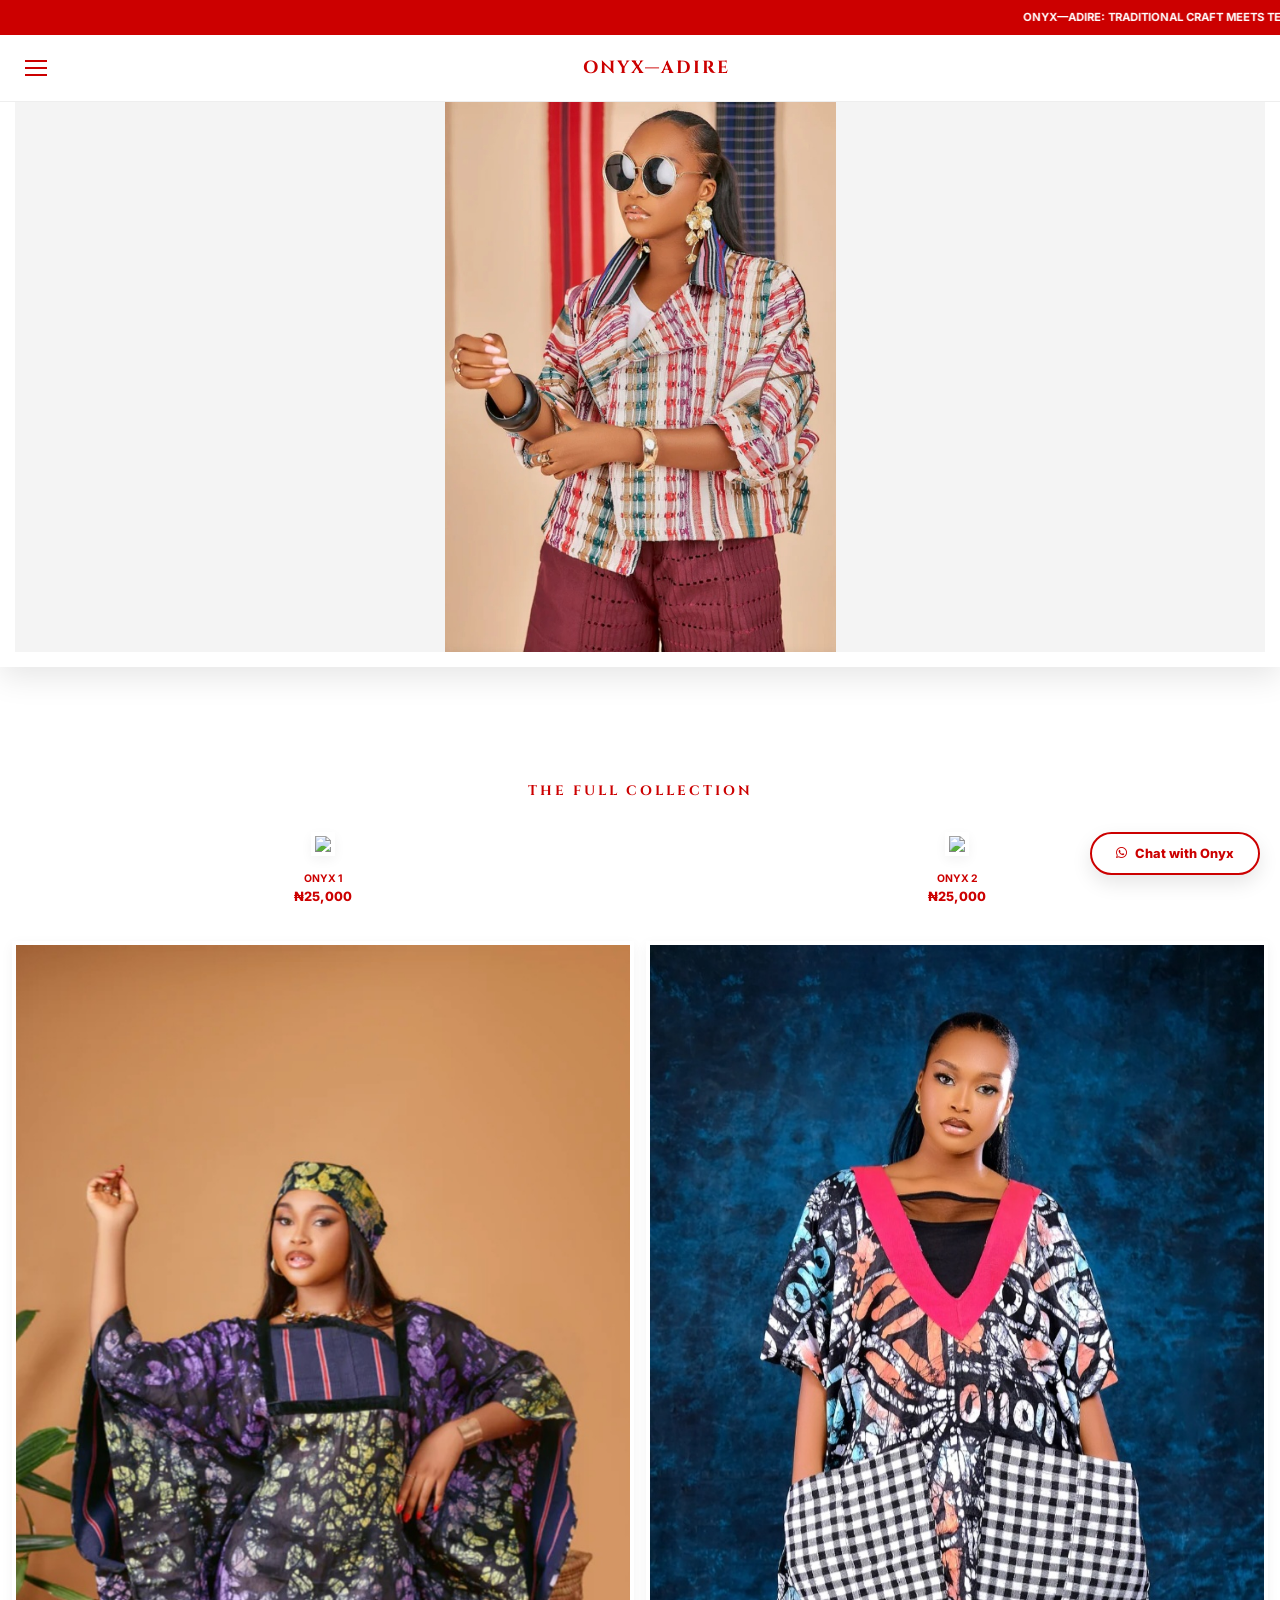
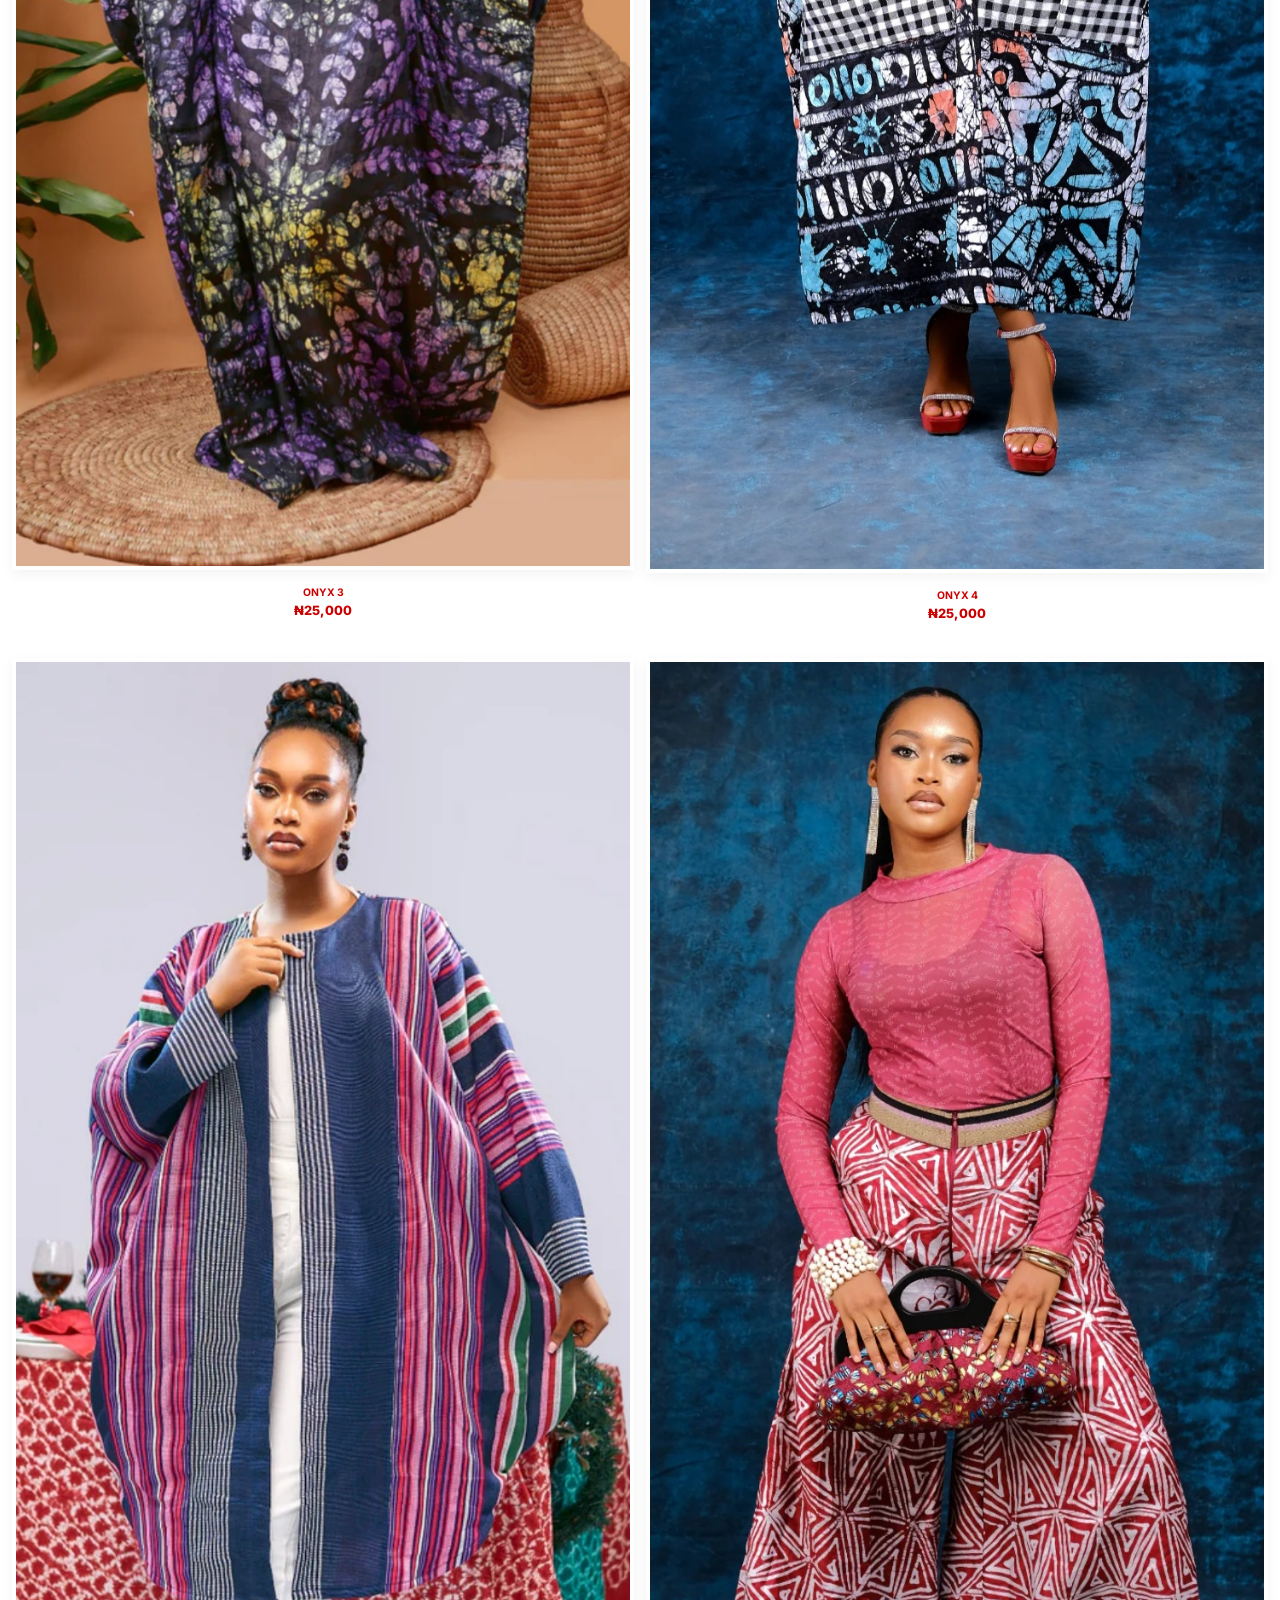
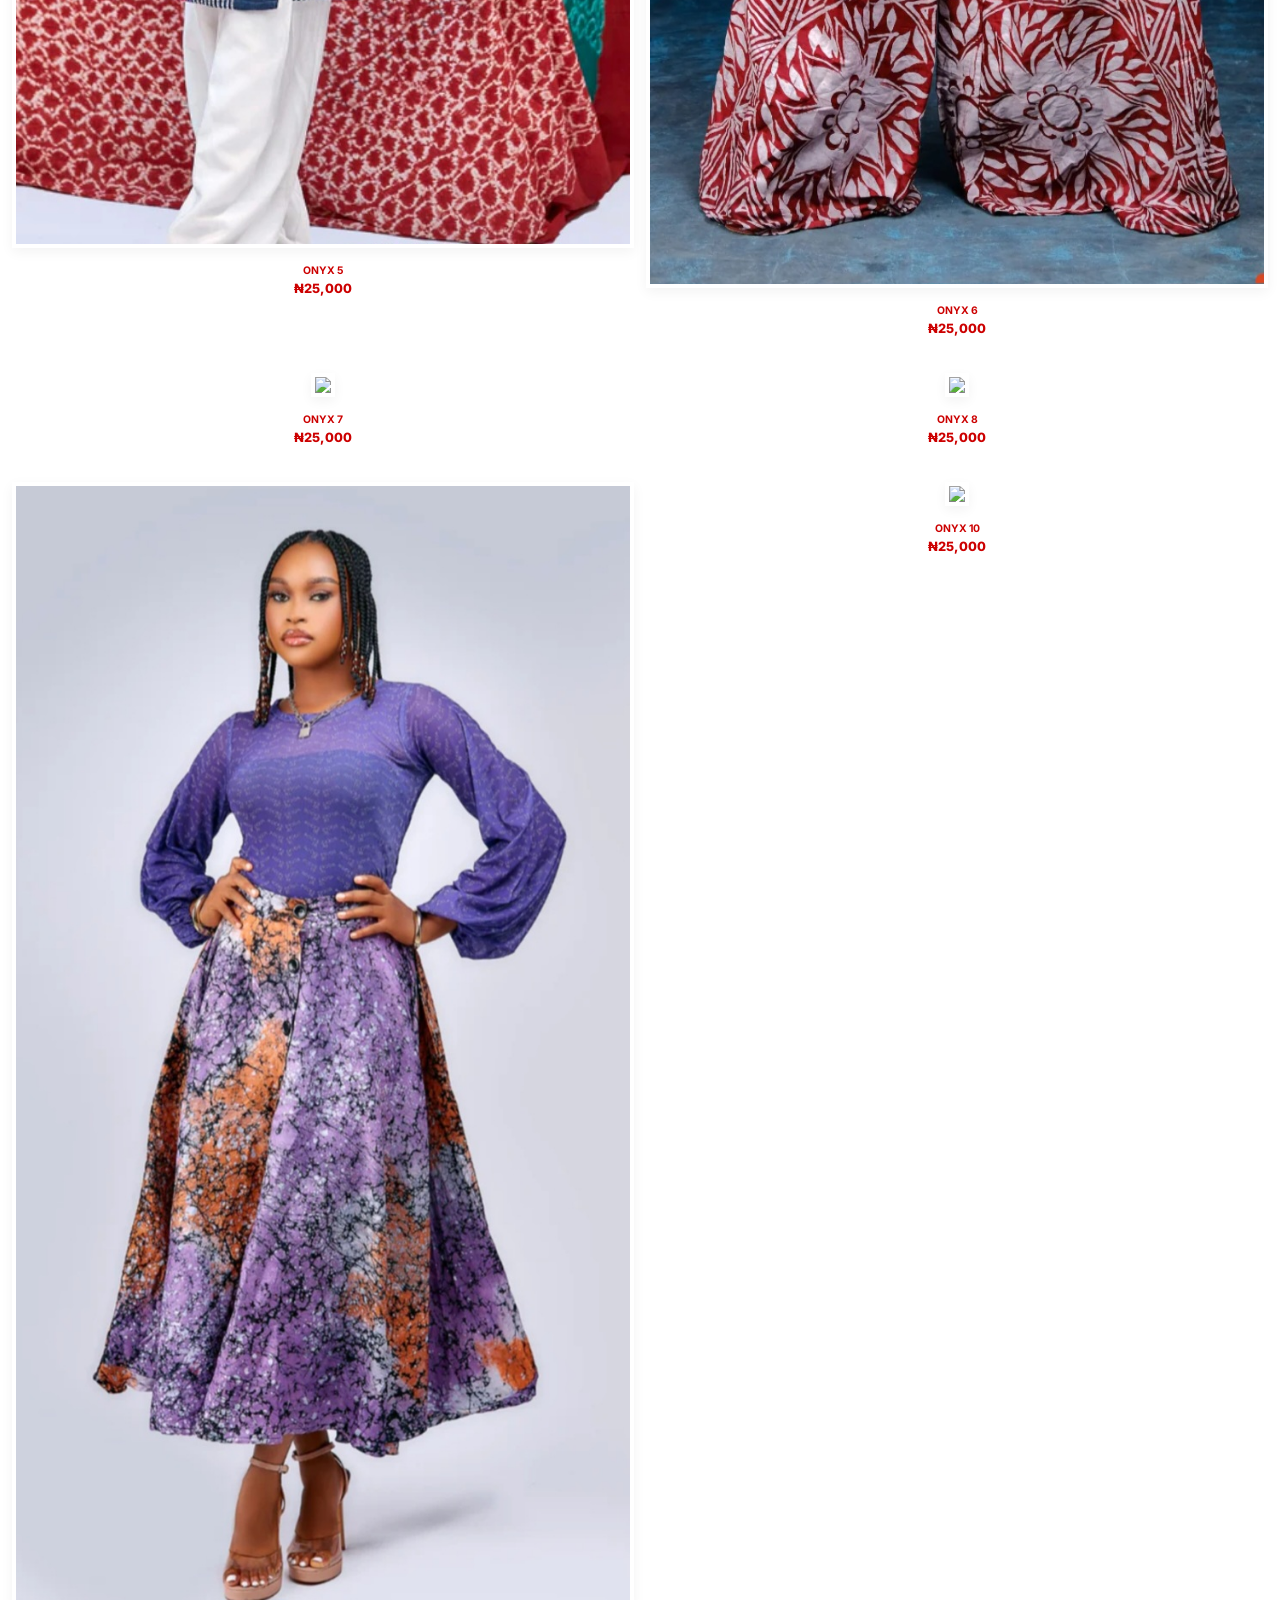
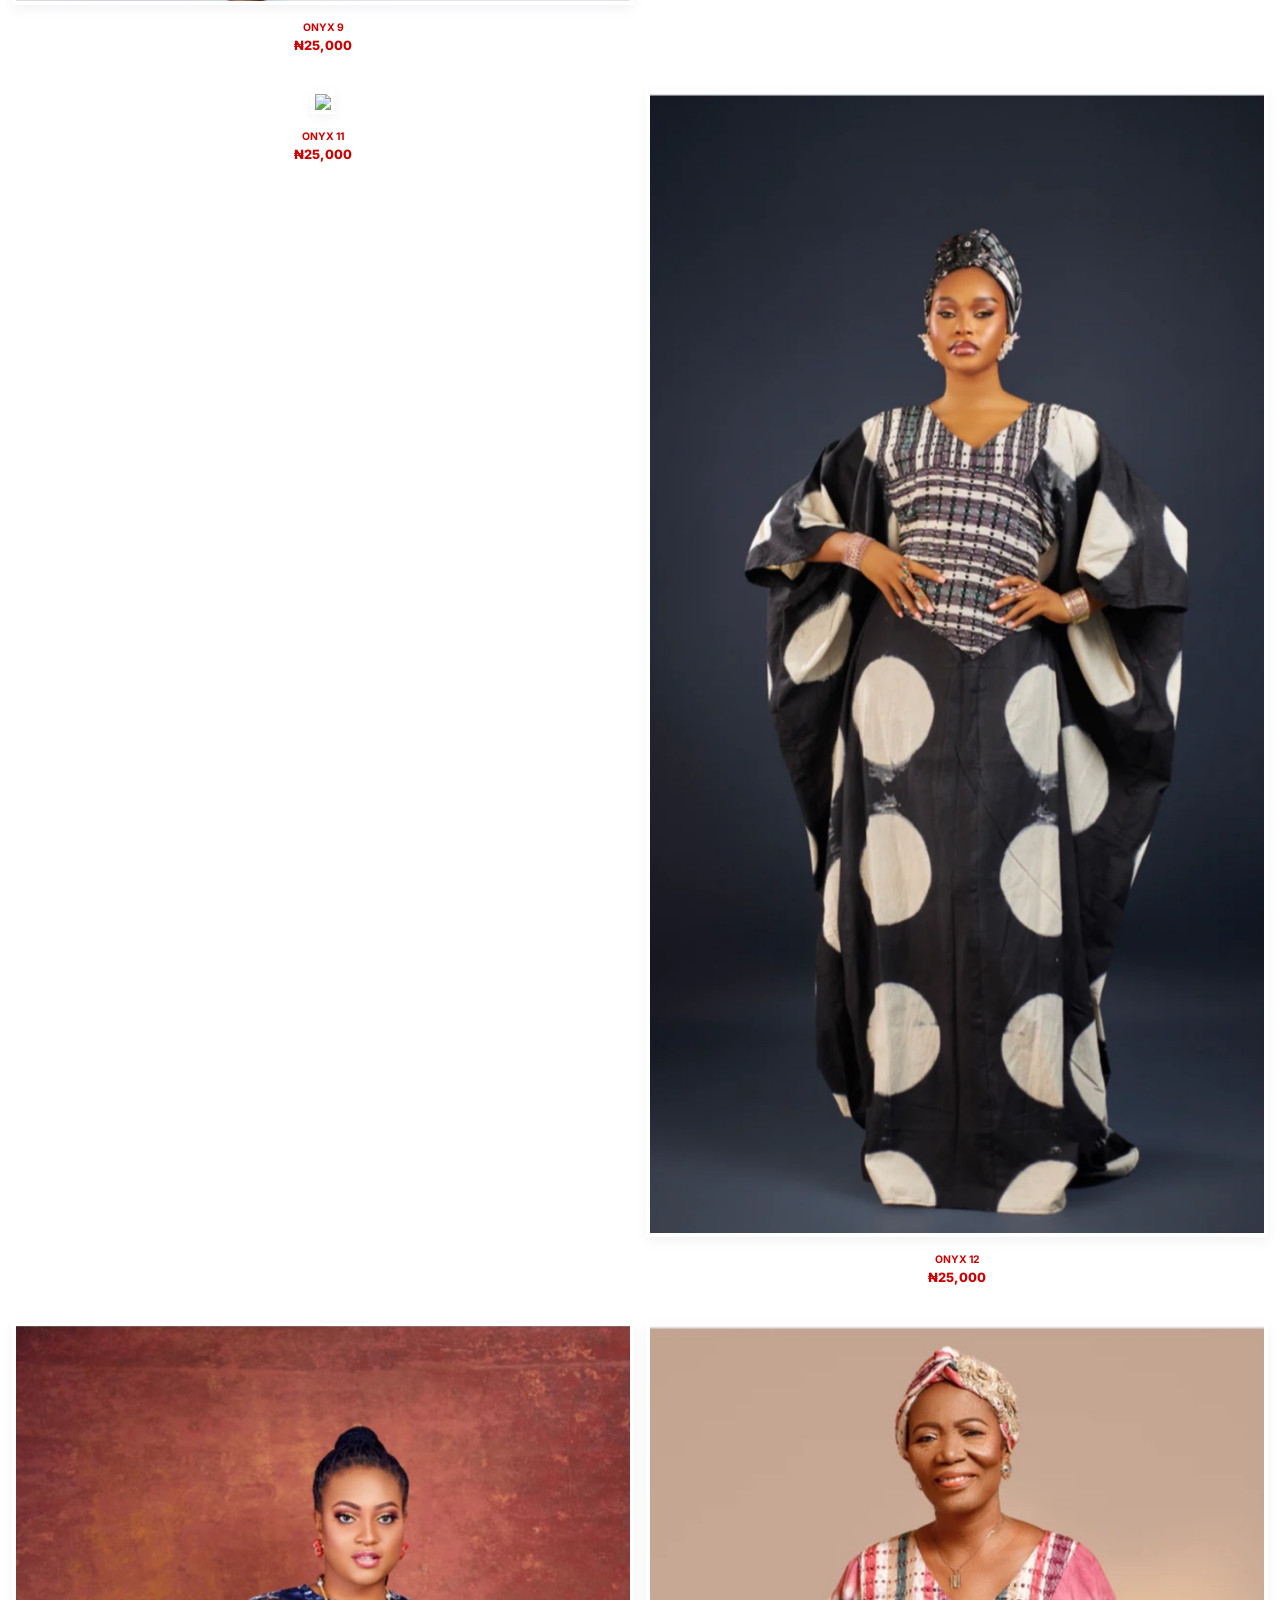
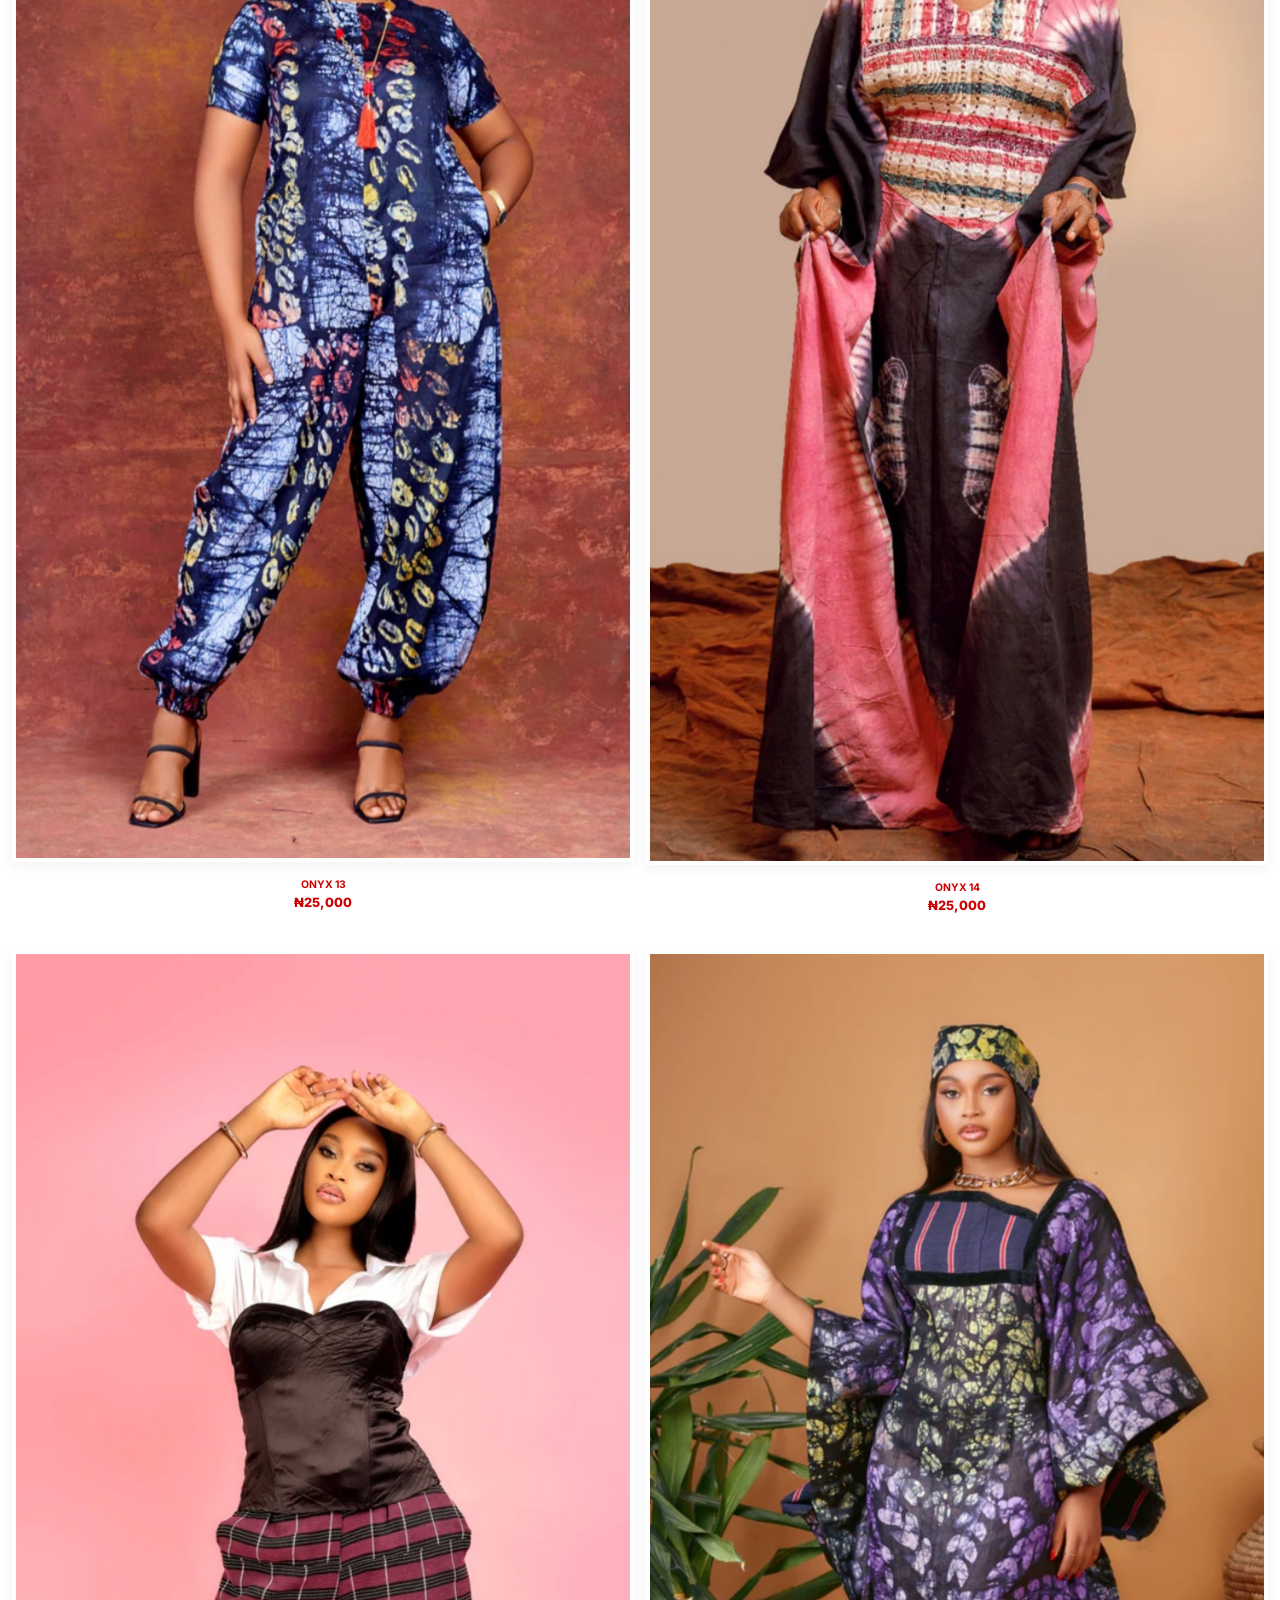
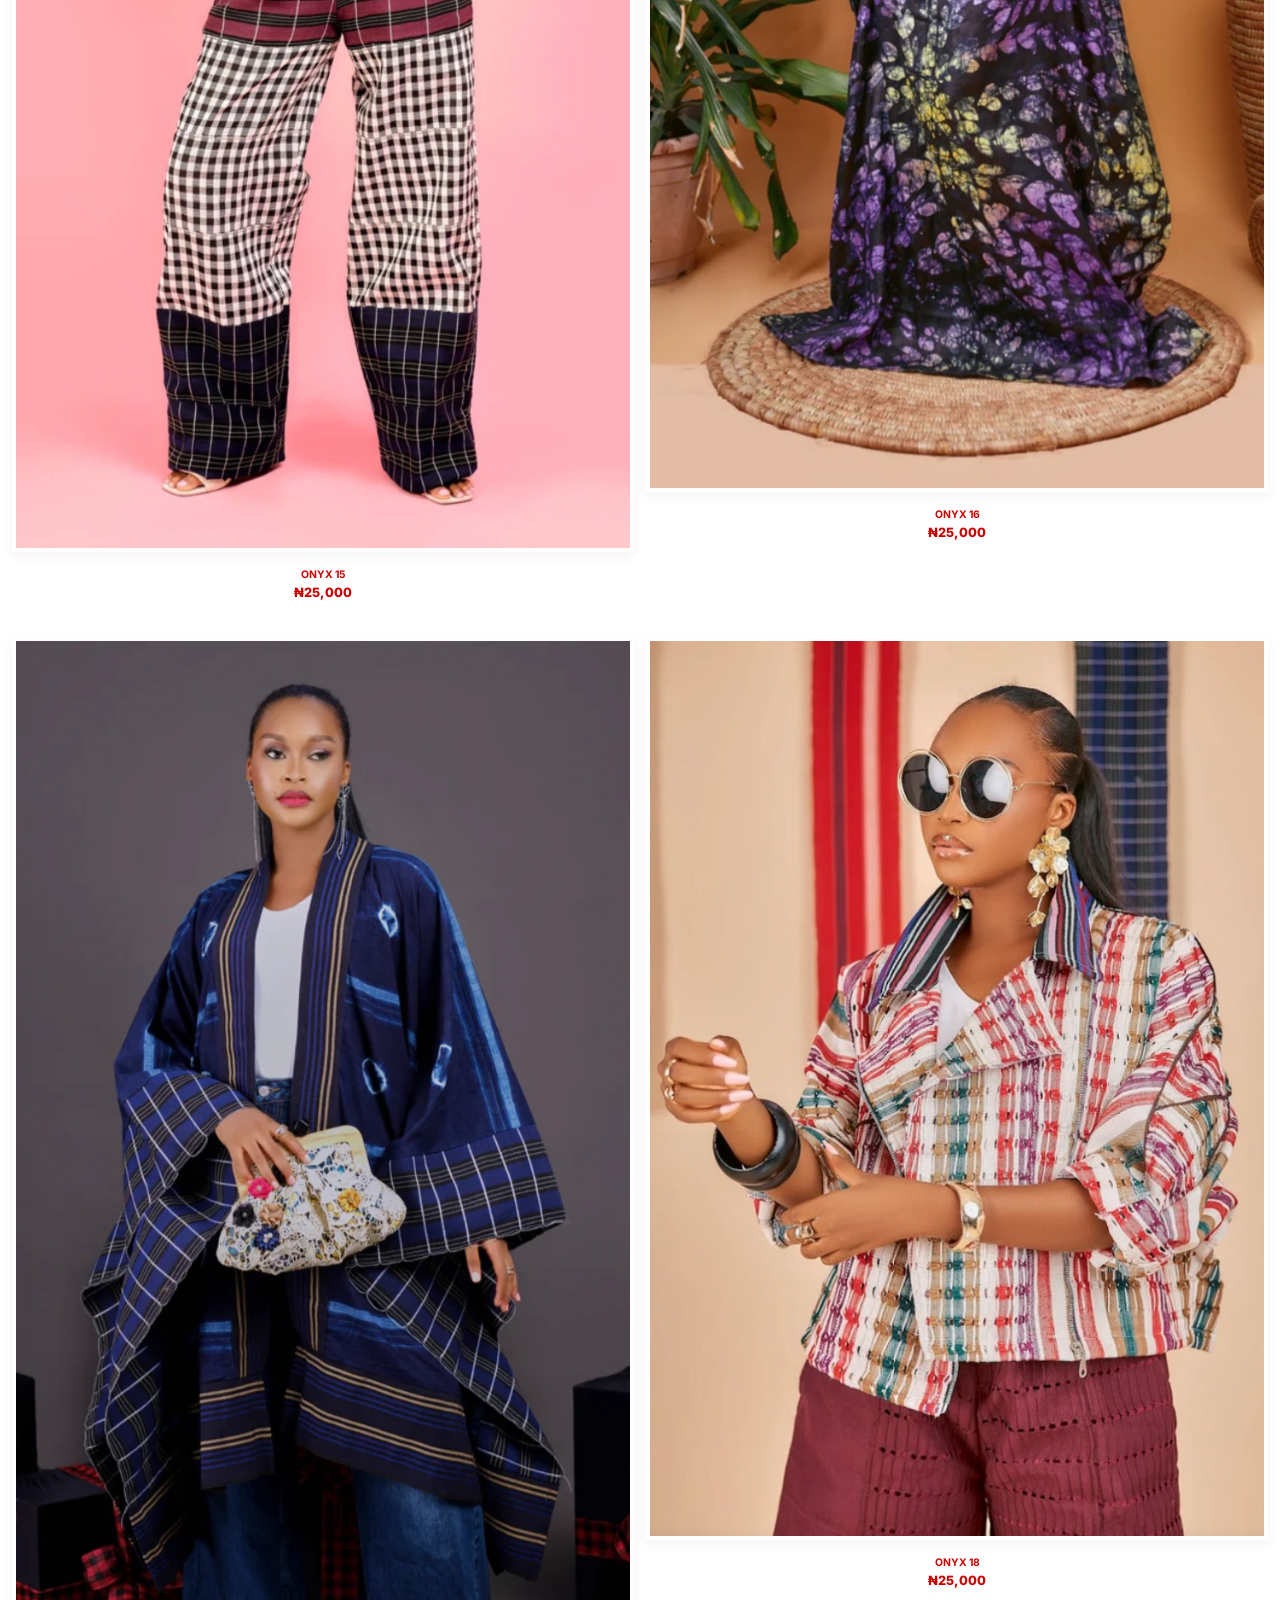
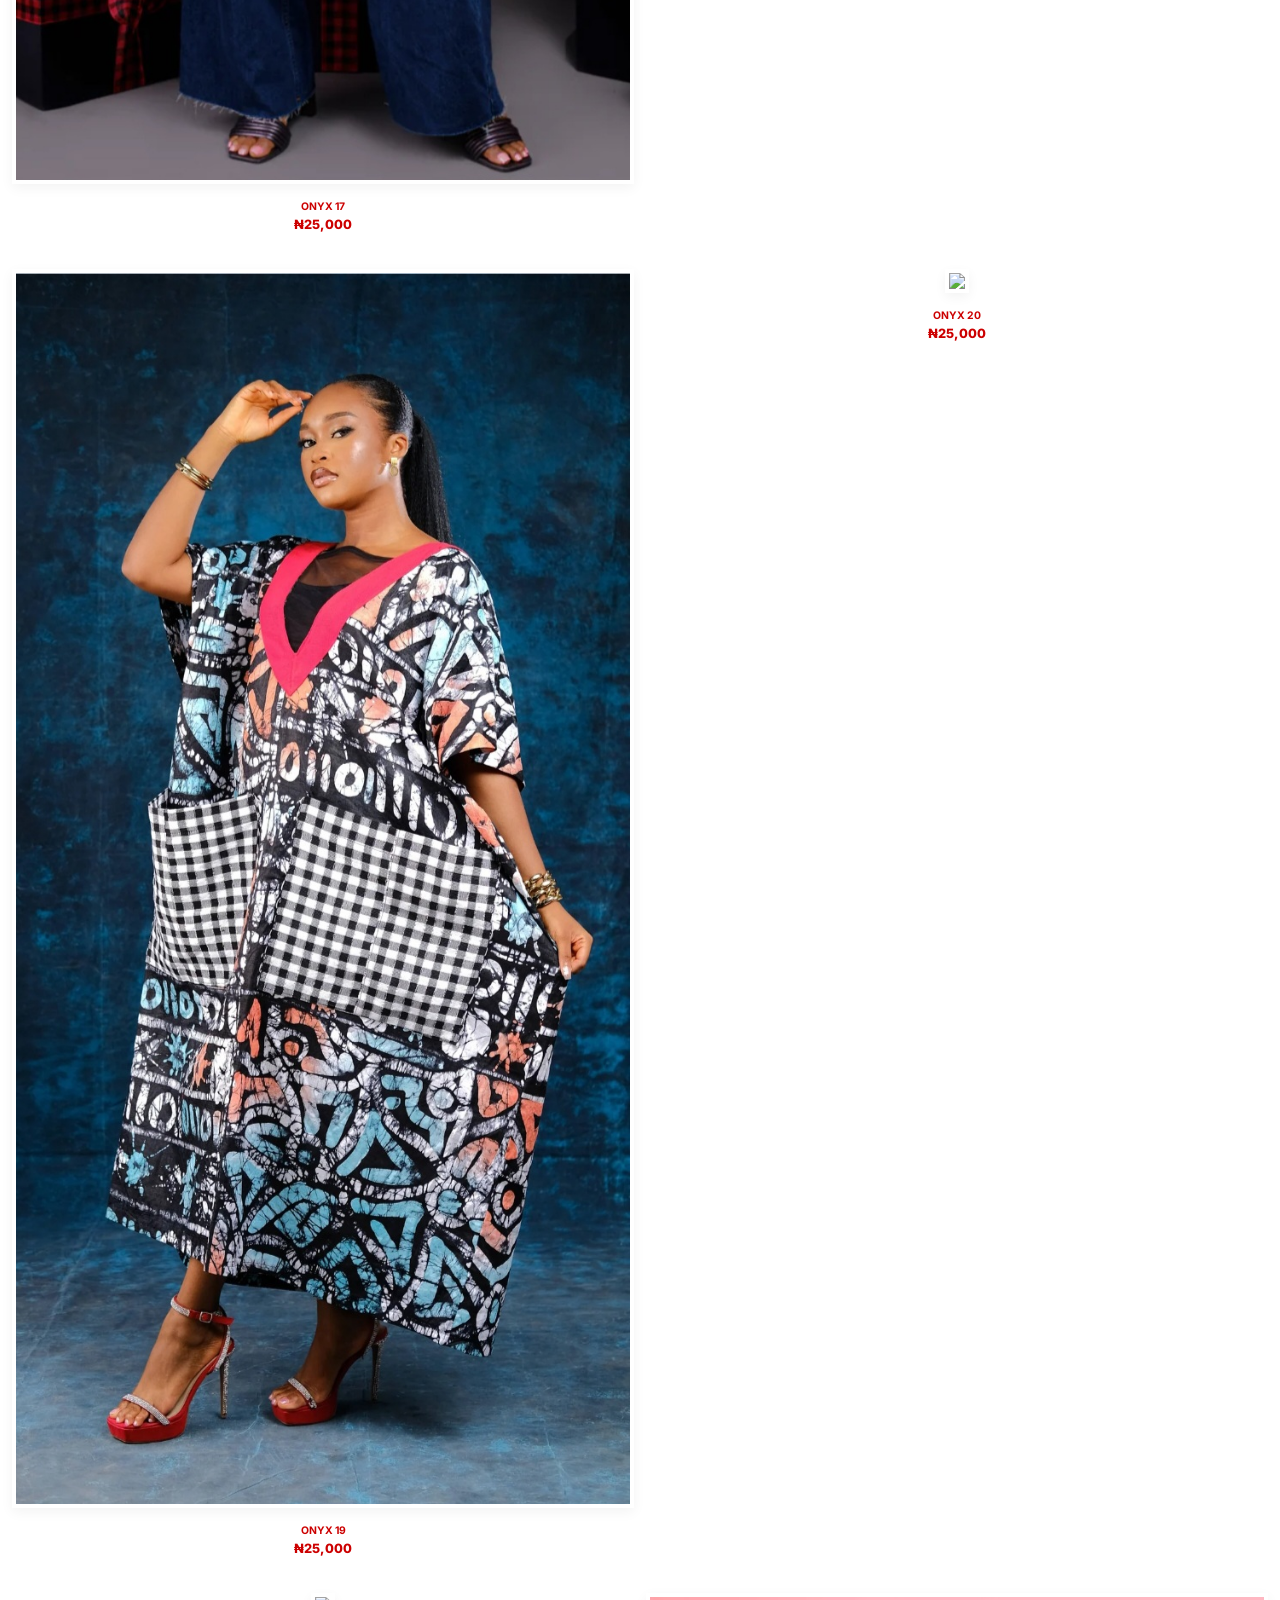
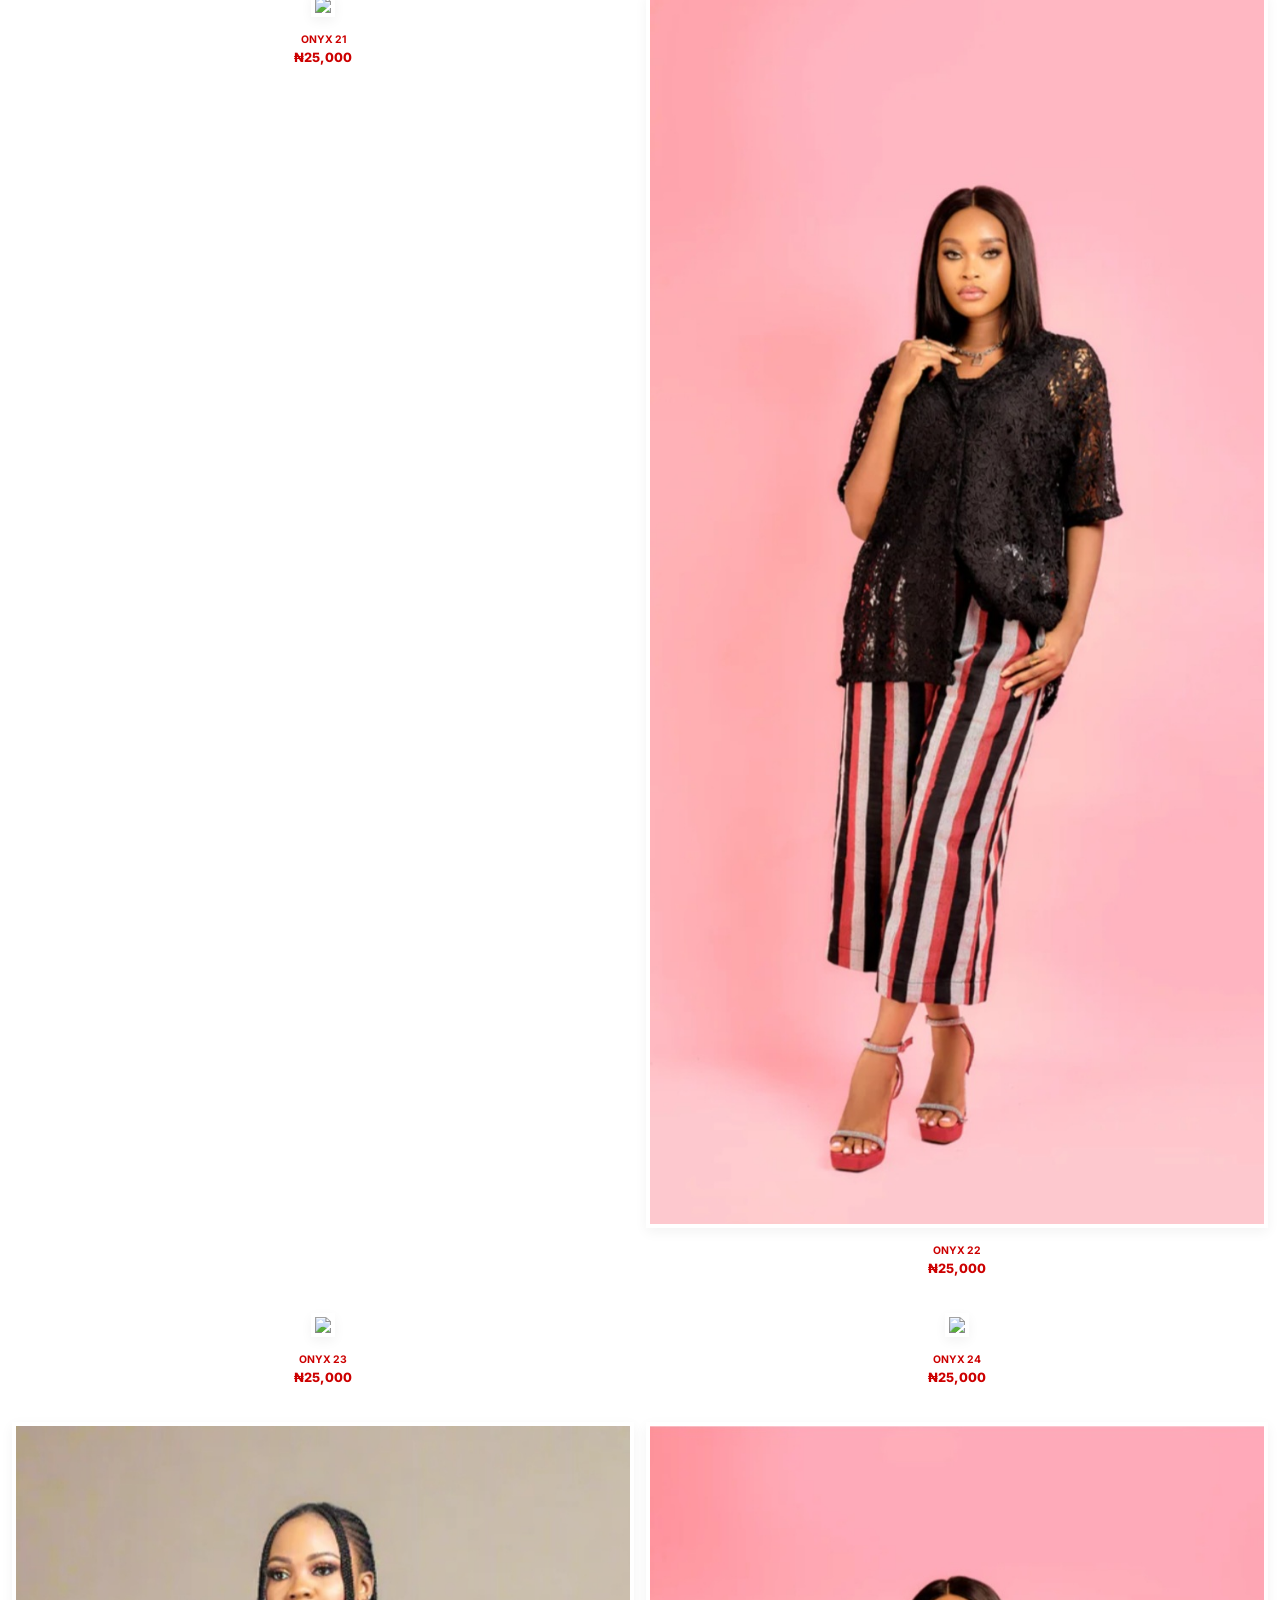
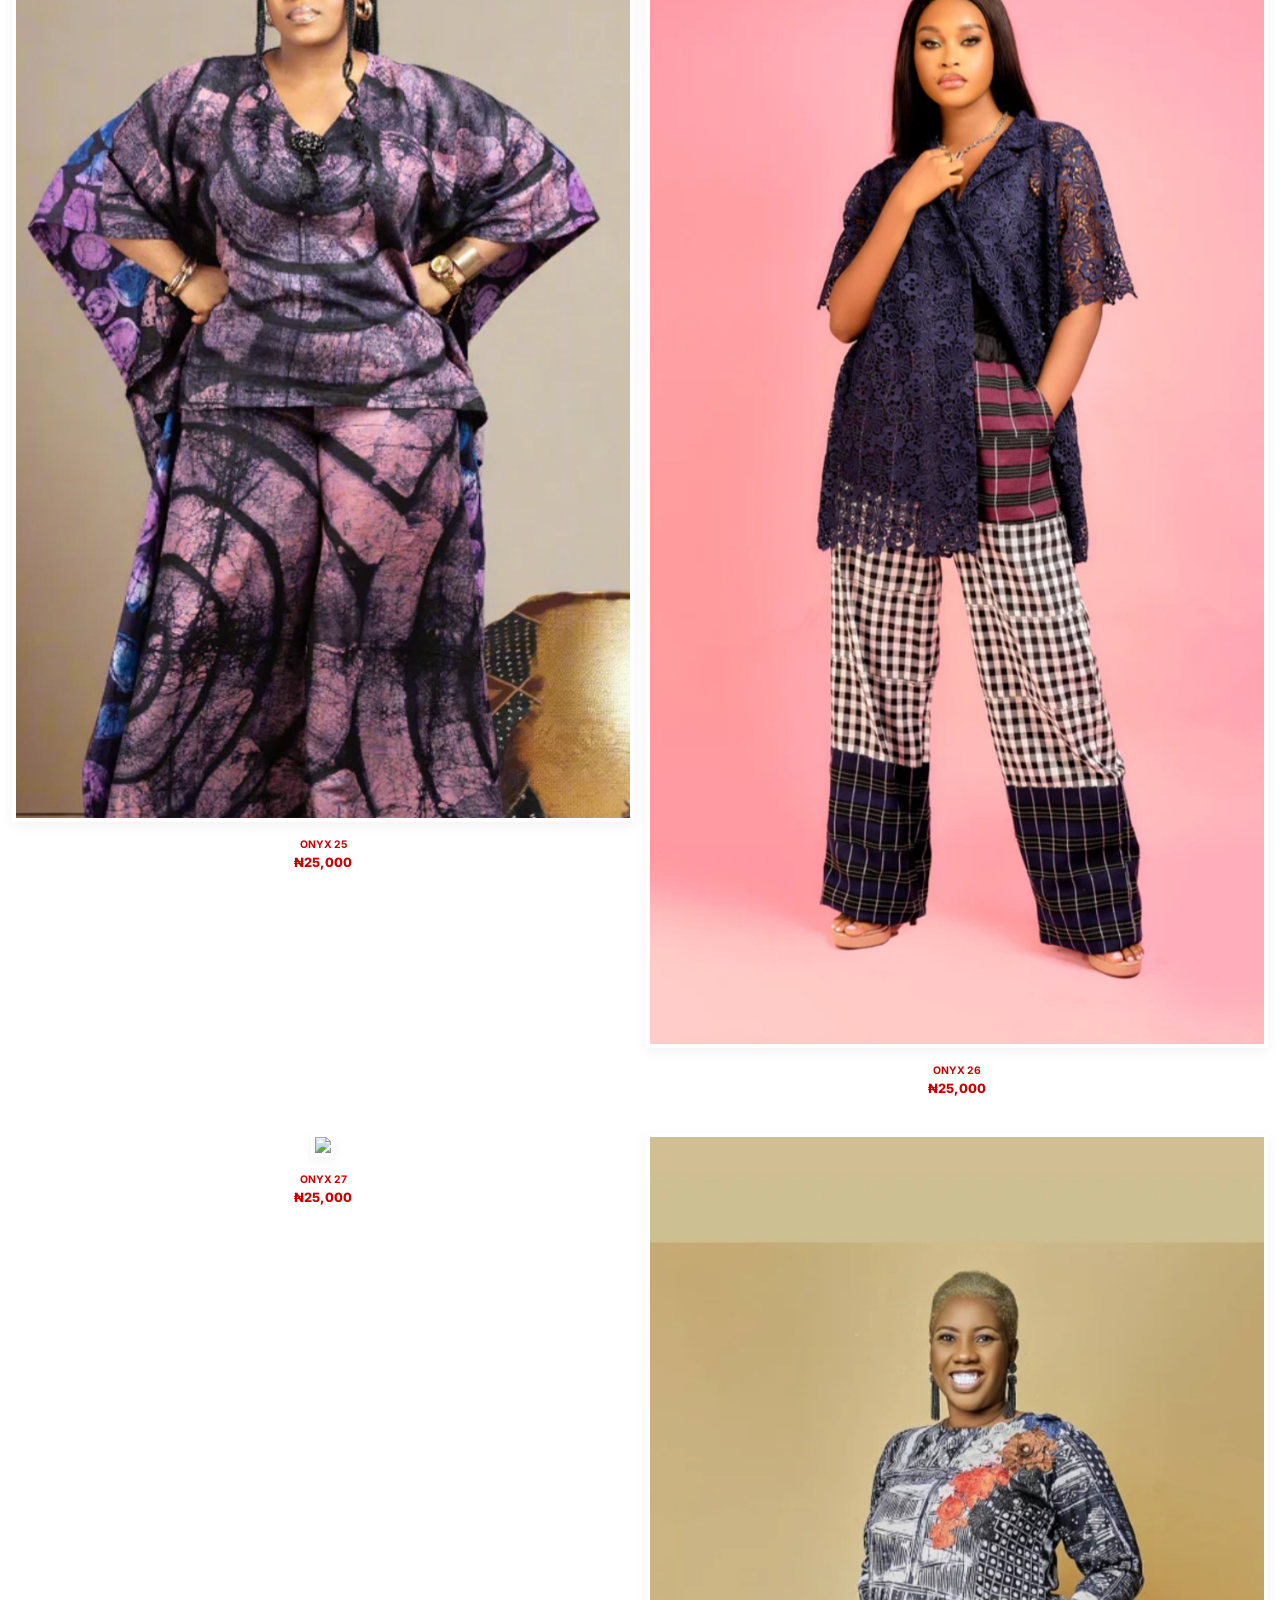
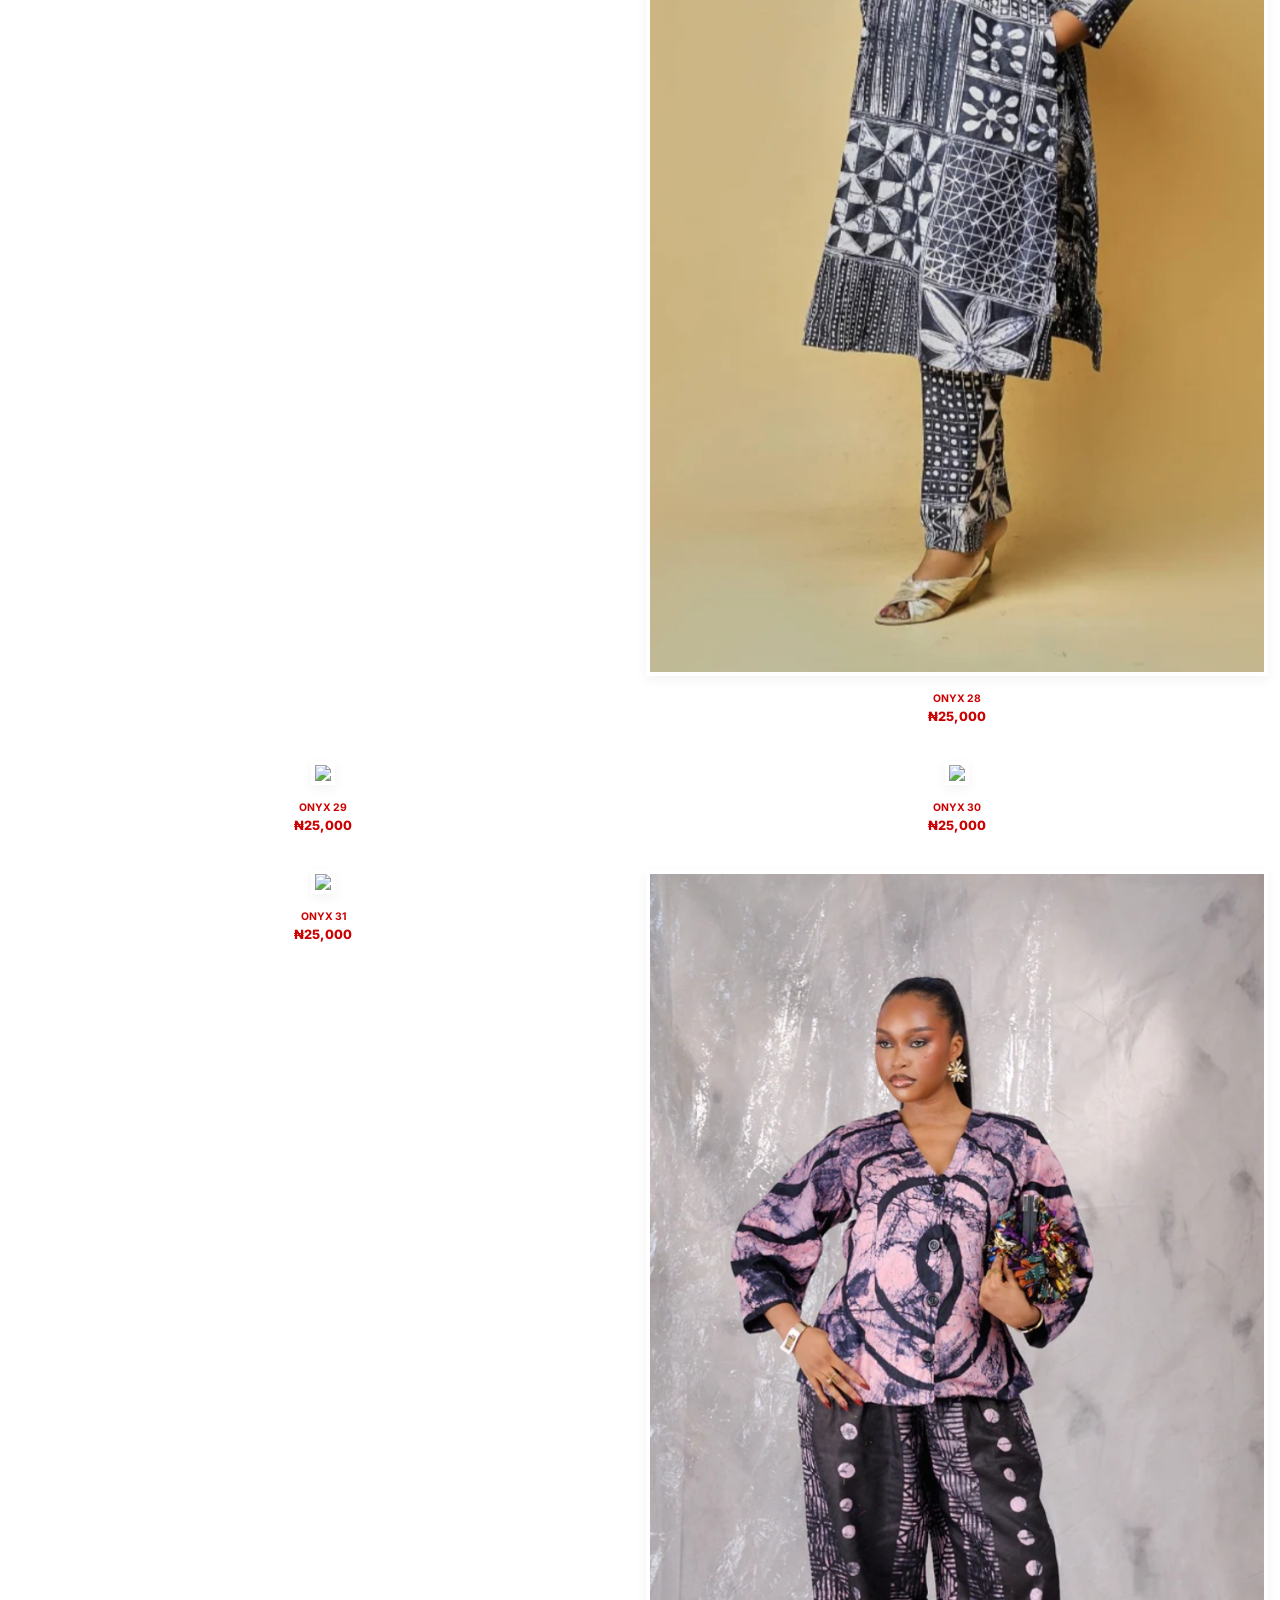
==== commit 4f00d0d5: "Update index.html" ====
--- a/index.html
+++ b/index.html
@@ -103,7 +103,8 @@
             <a href="collection.html">Collection</a>
             <a href="trustees.html">Trustees</a>
             <a href="events.html">Events</a>
-            <a href="contact.html">Inquiries</a>
+            <a href="inquiries.html">Inquiries</a>
+
         </div>
     </nav>
 
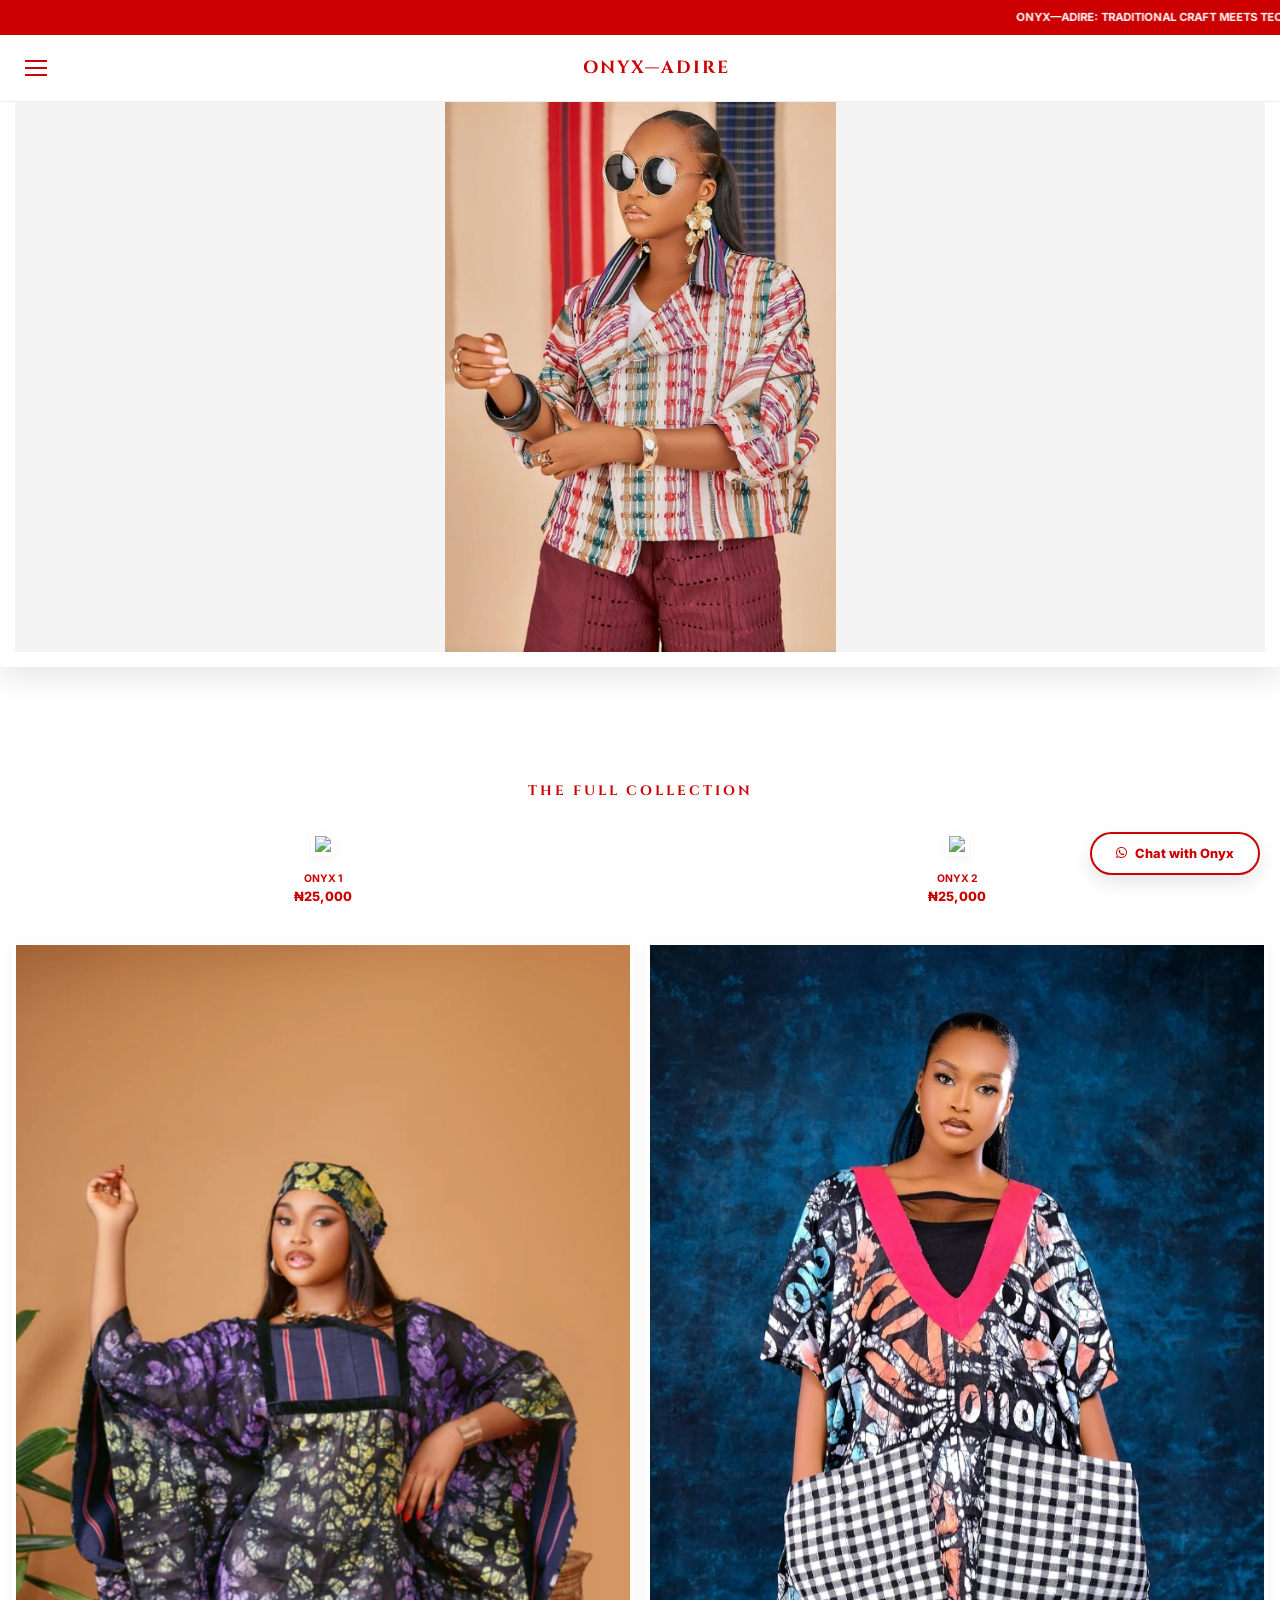
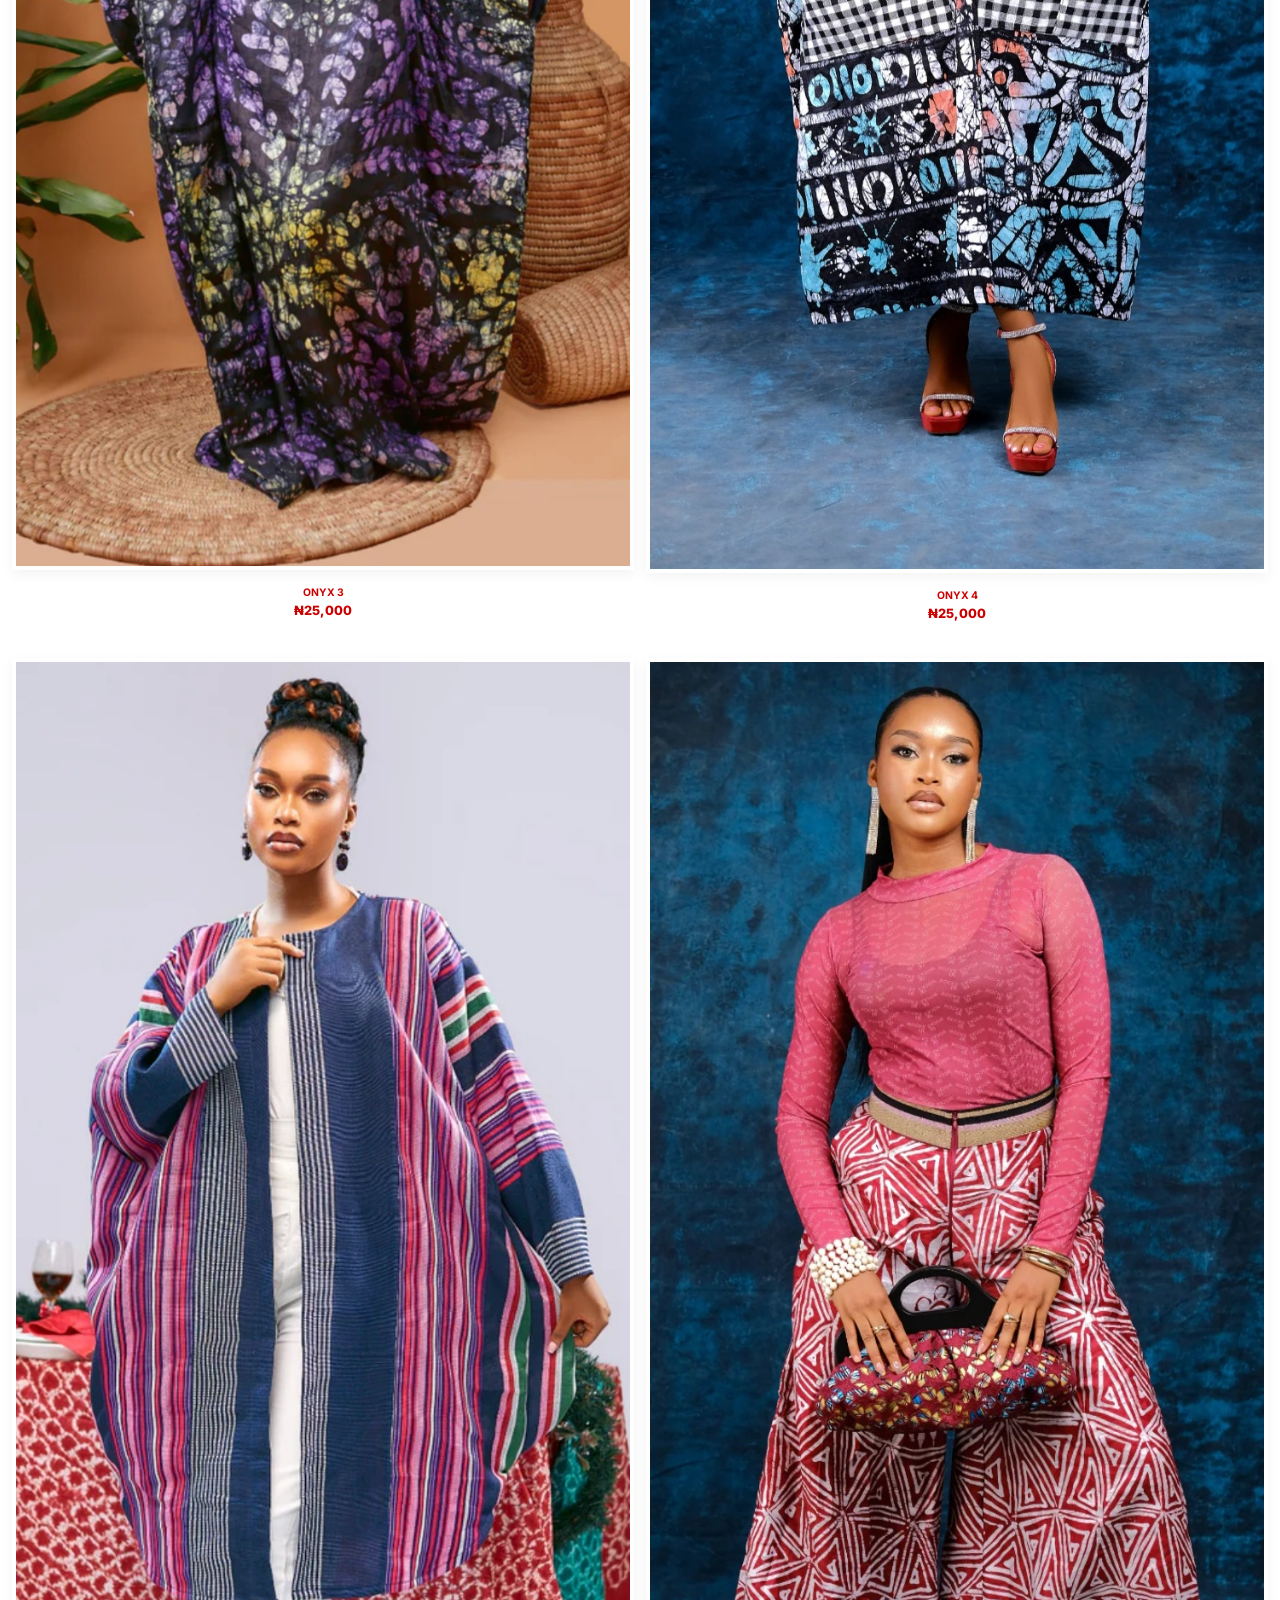
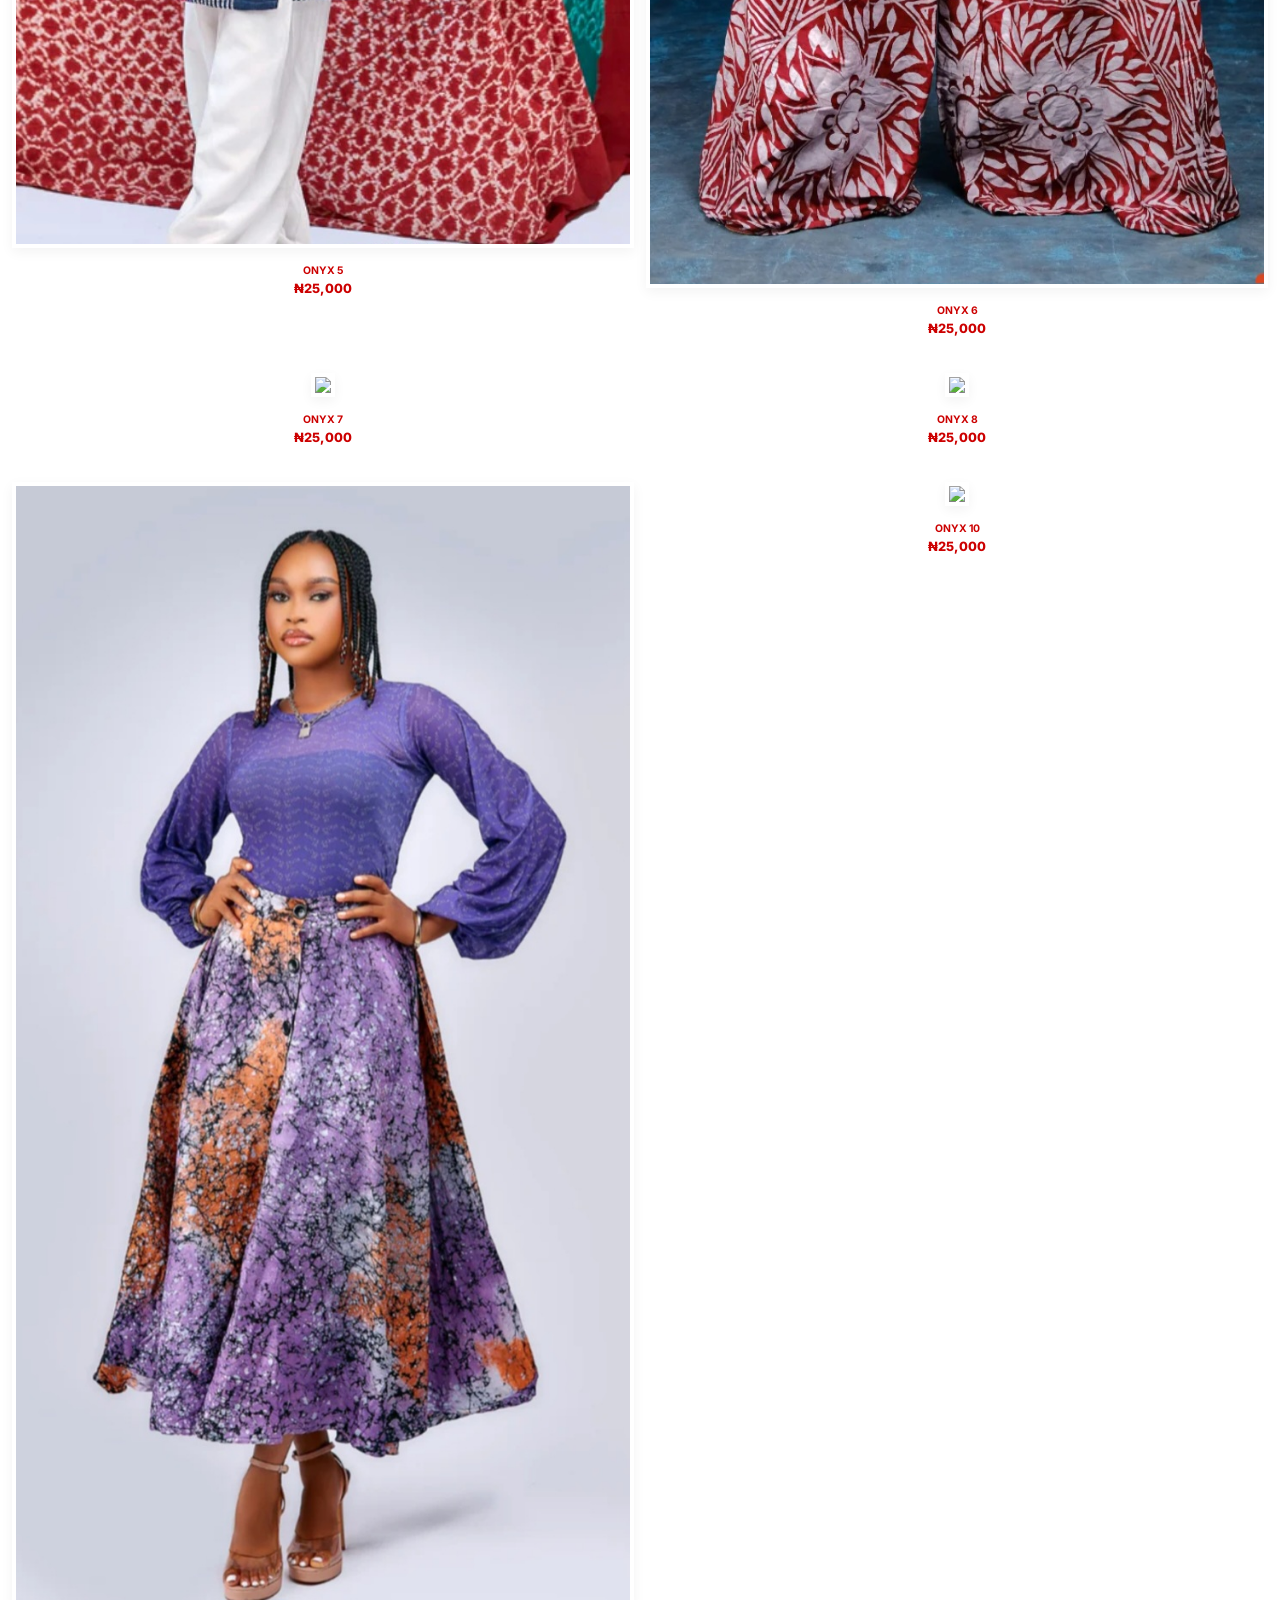
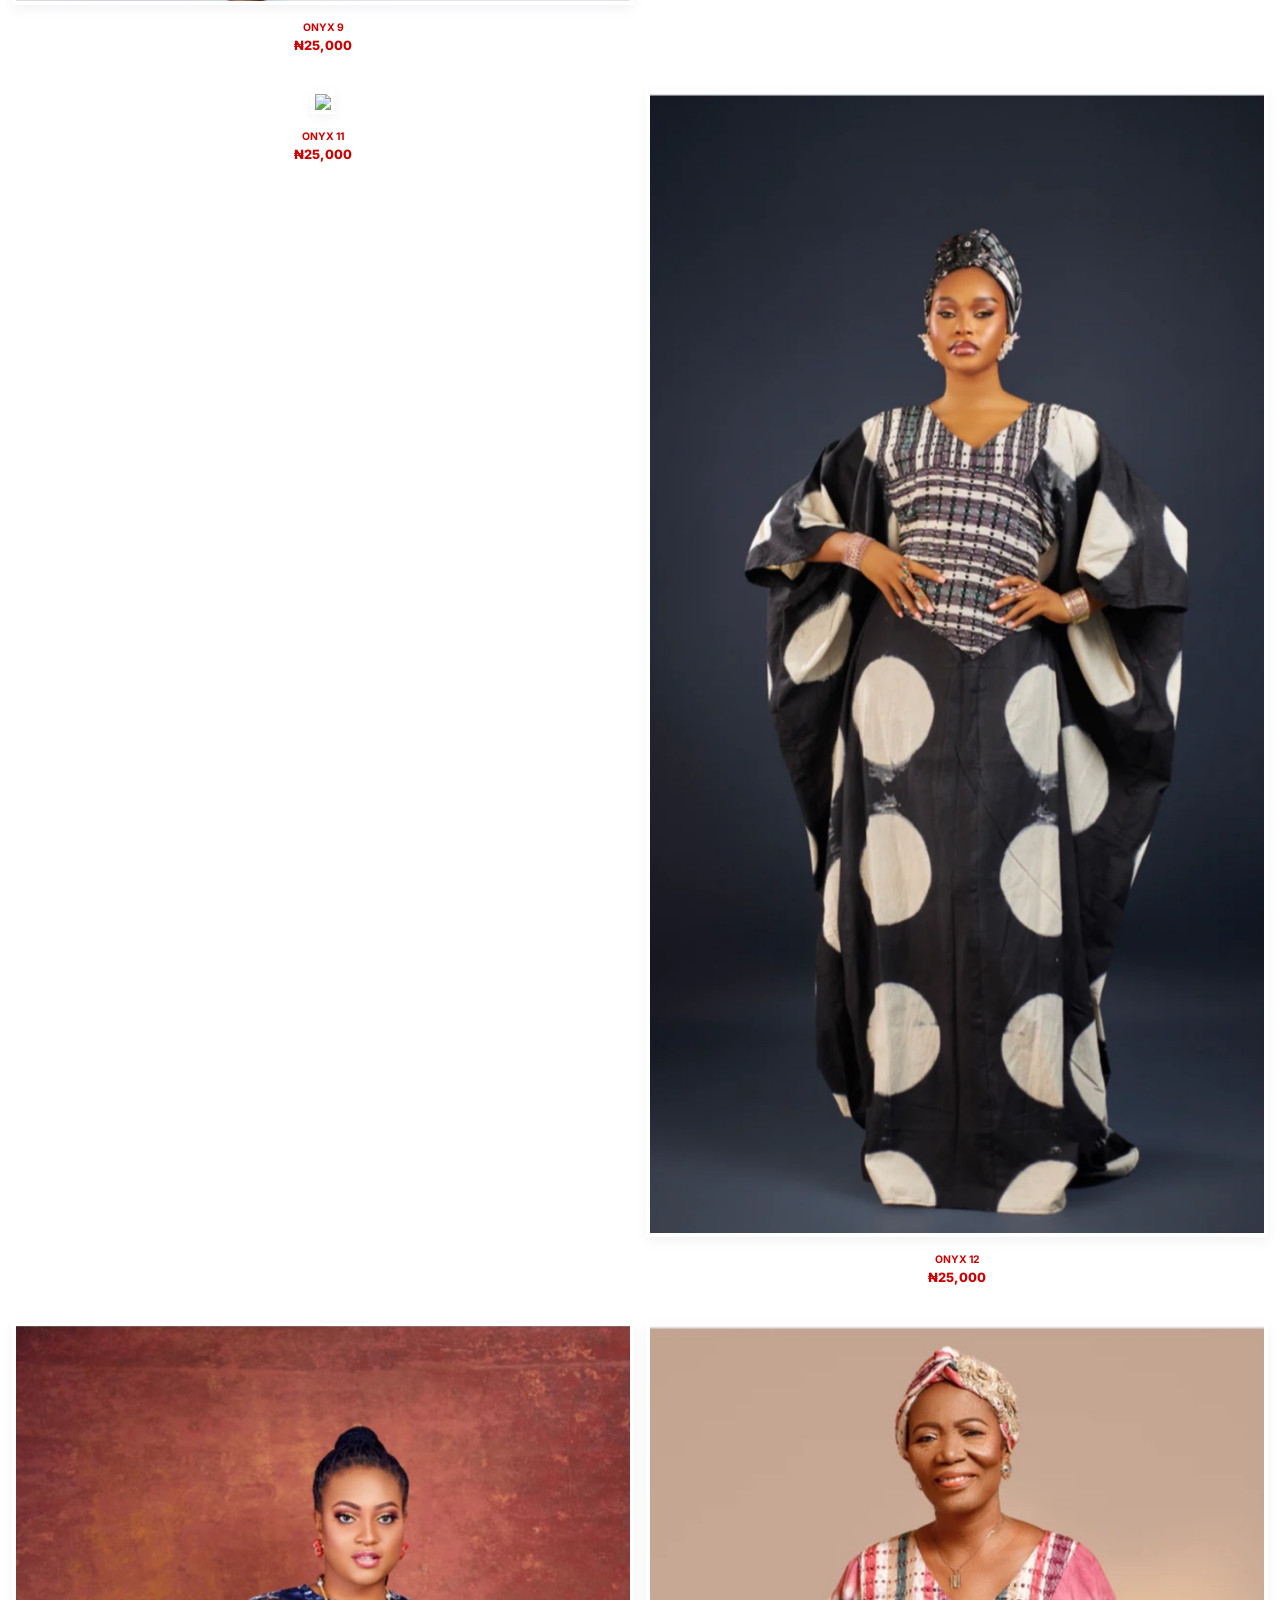
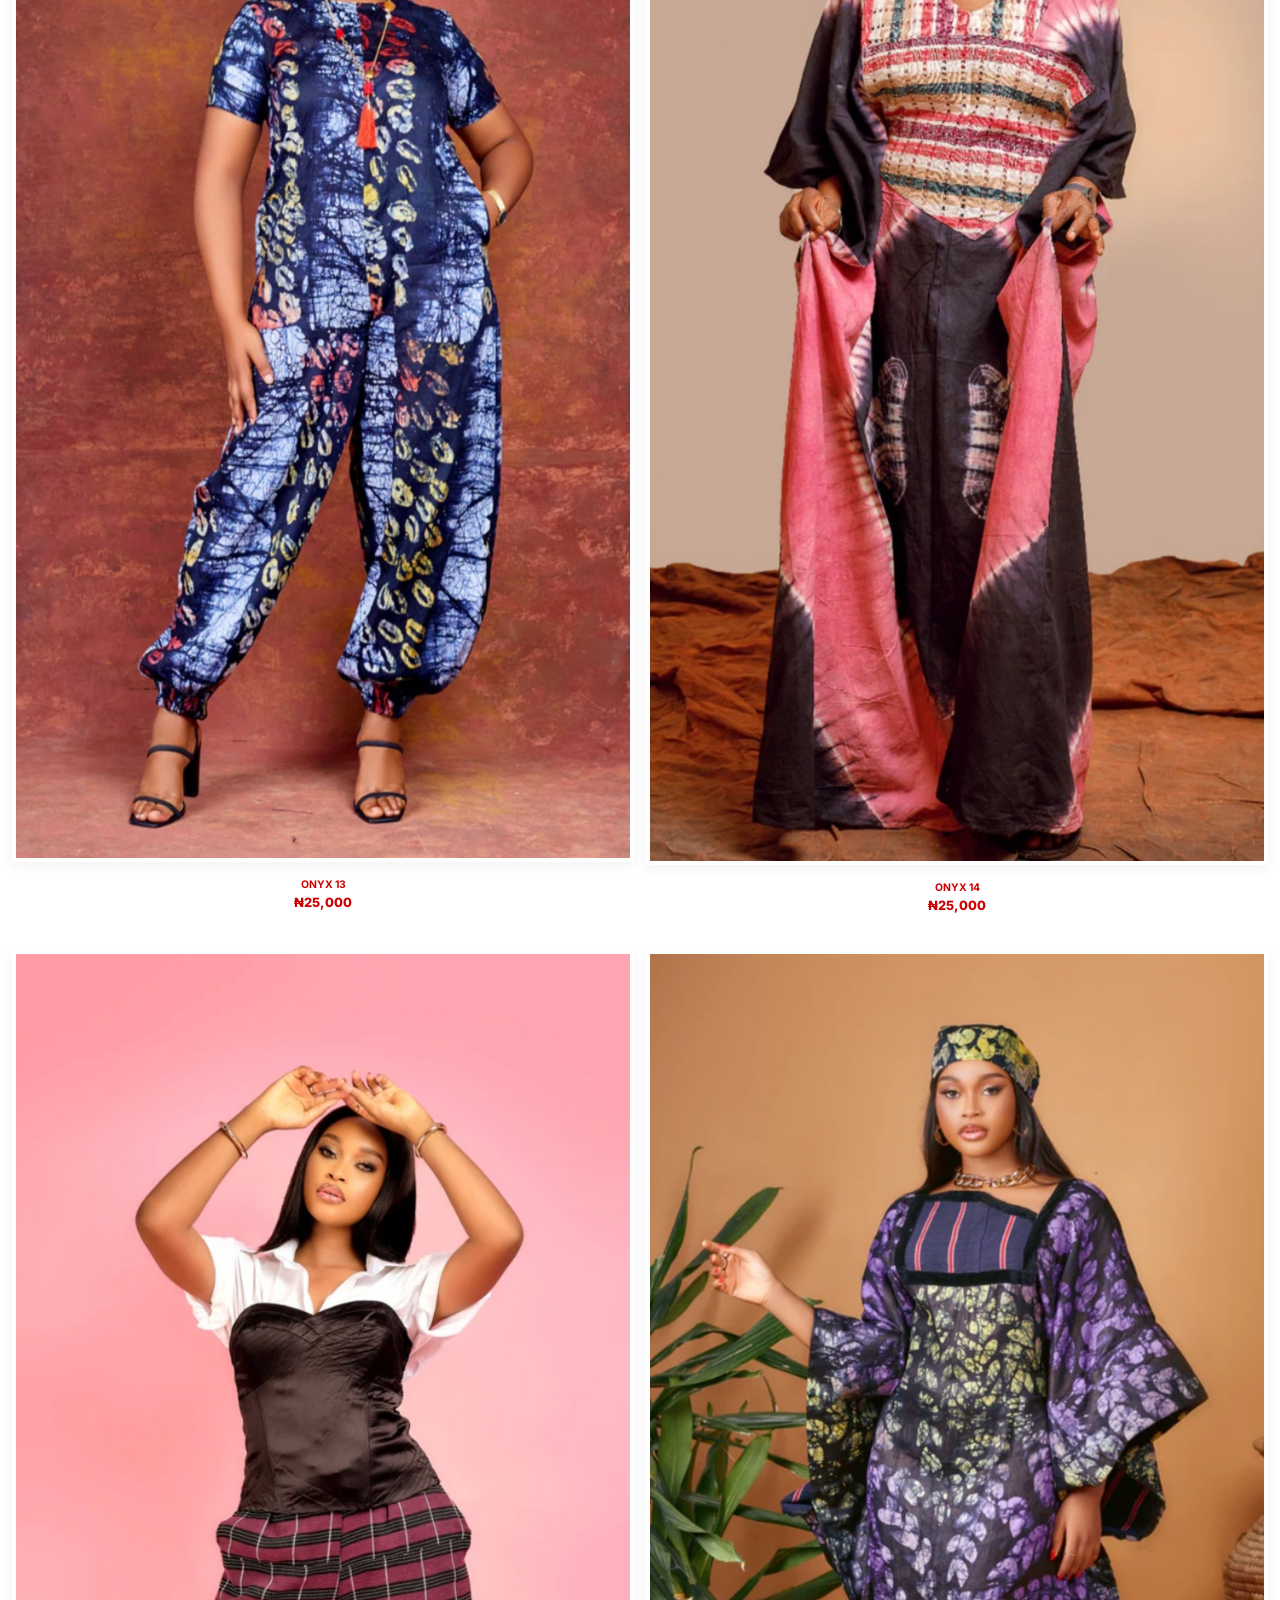
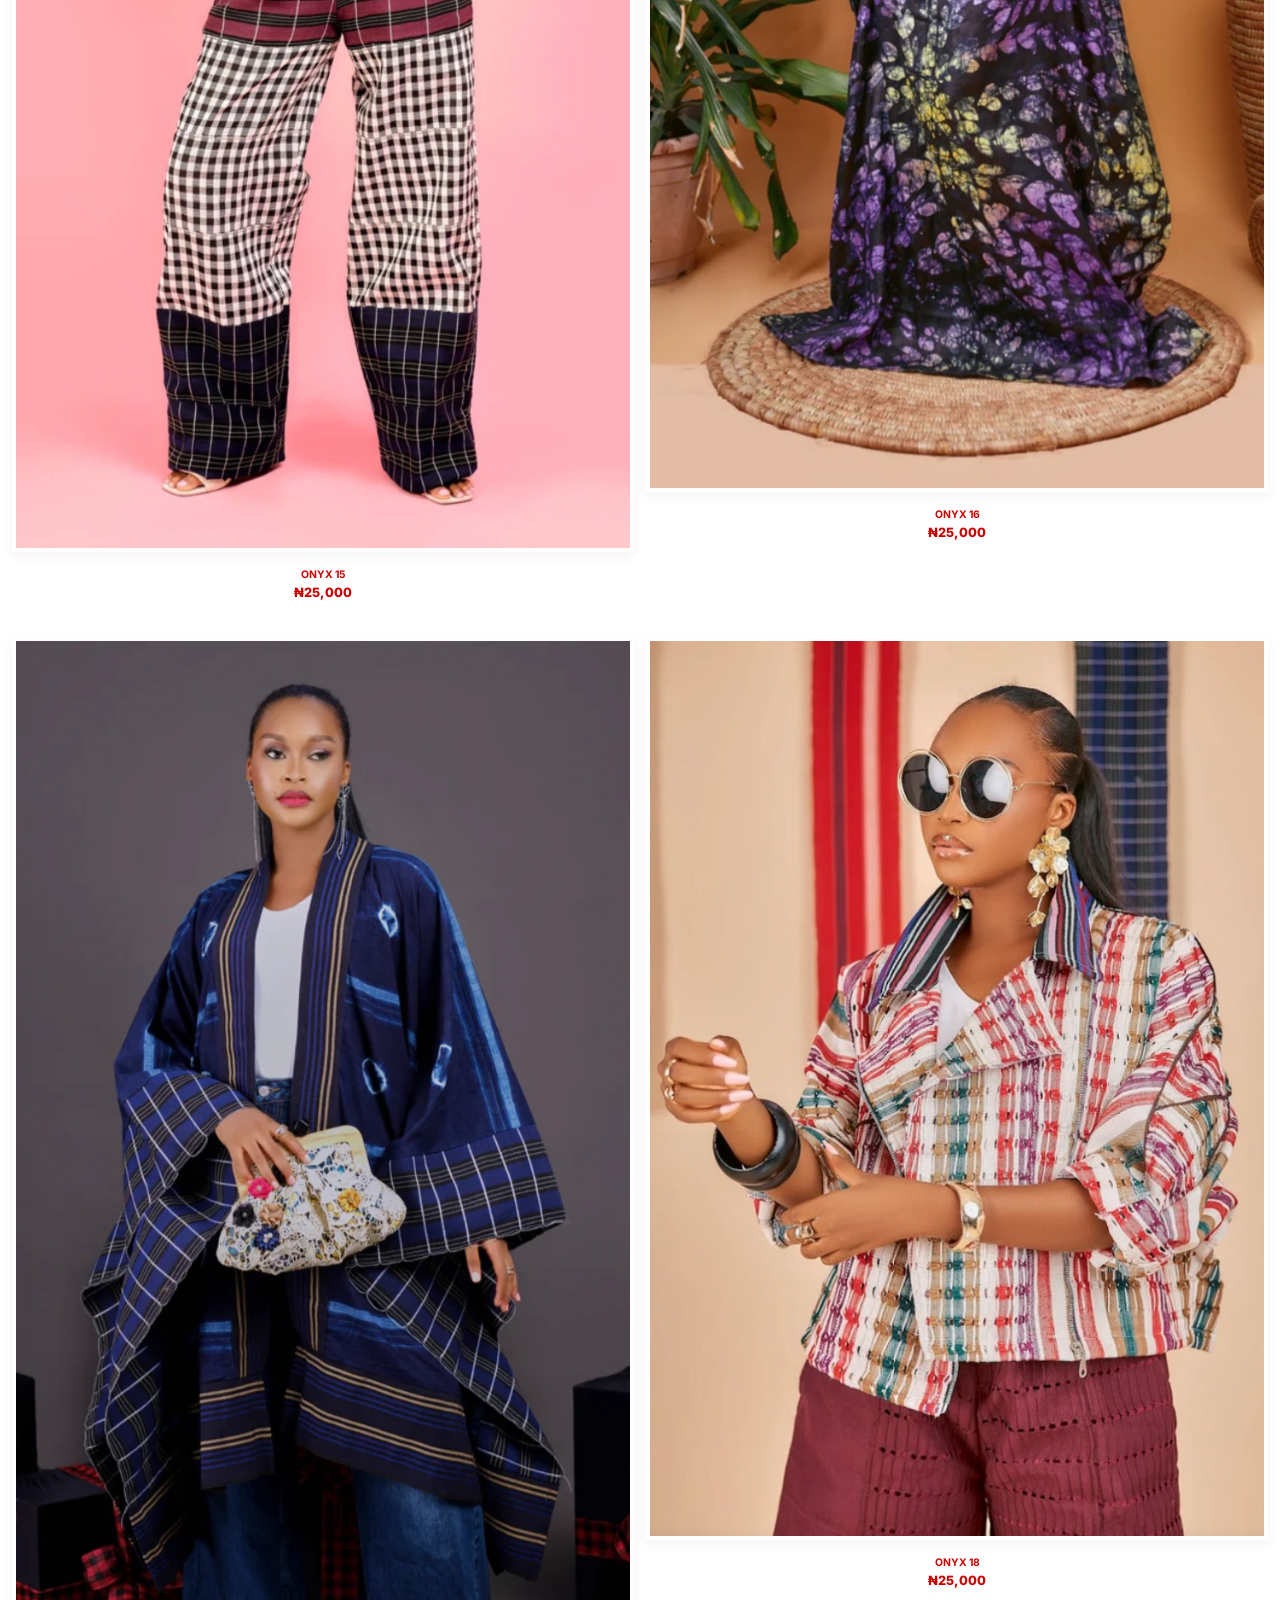
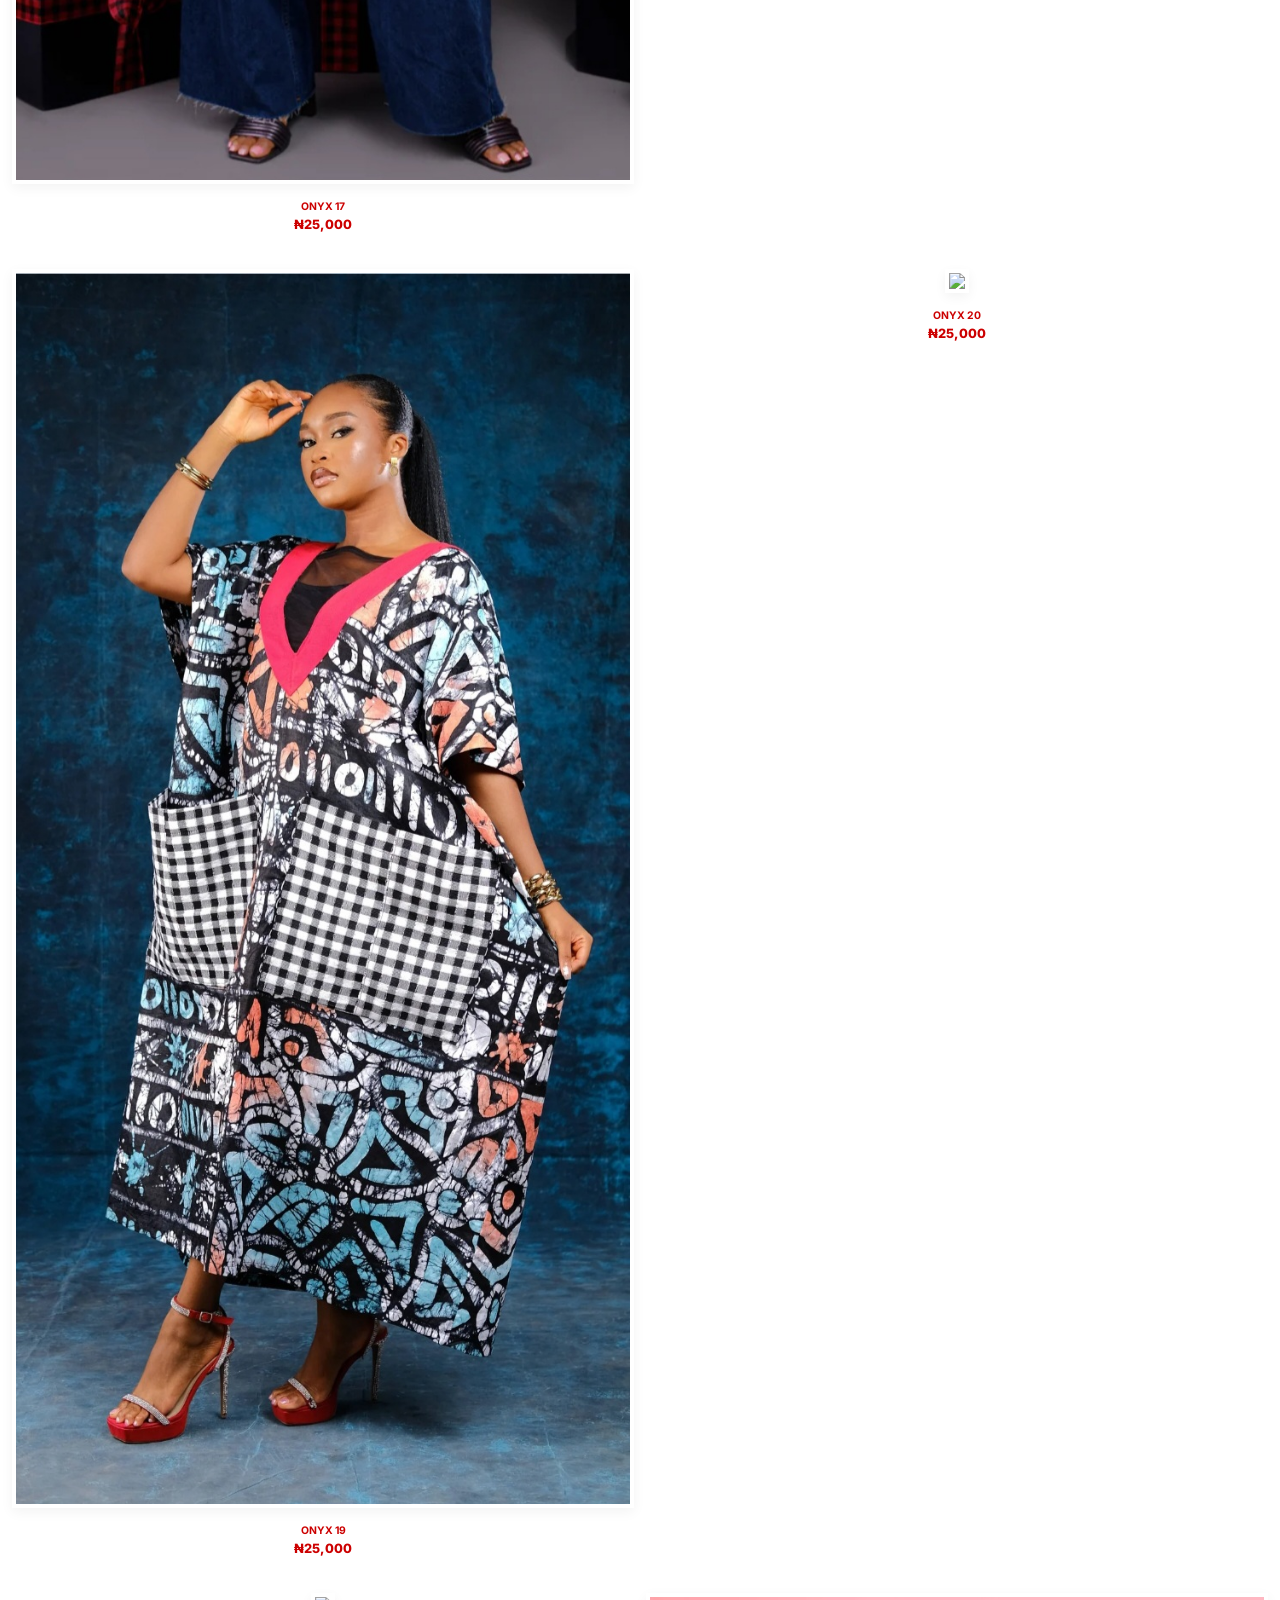
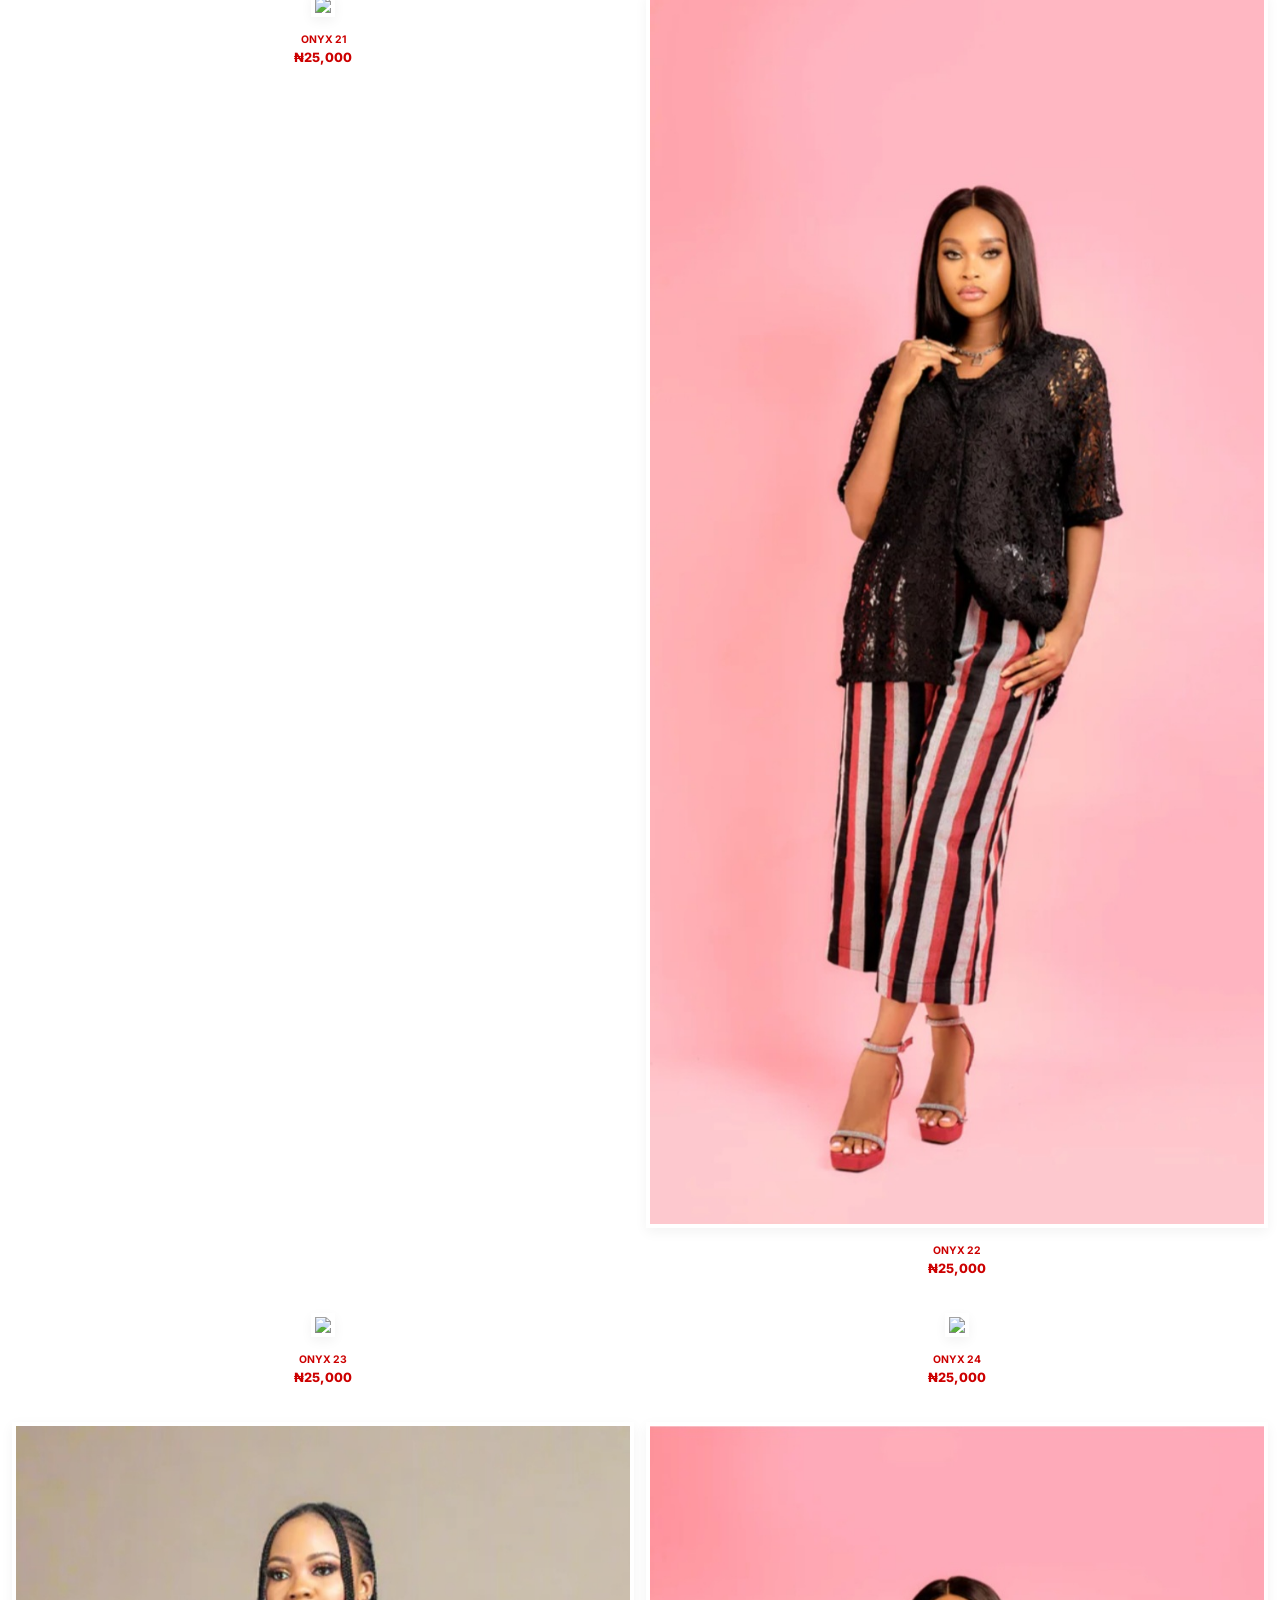
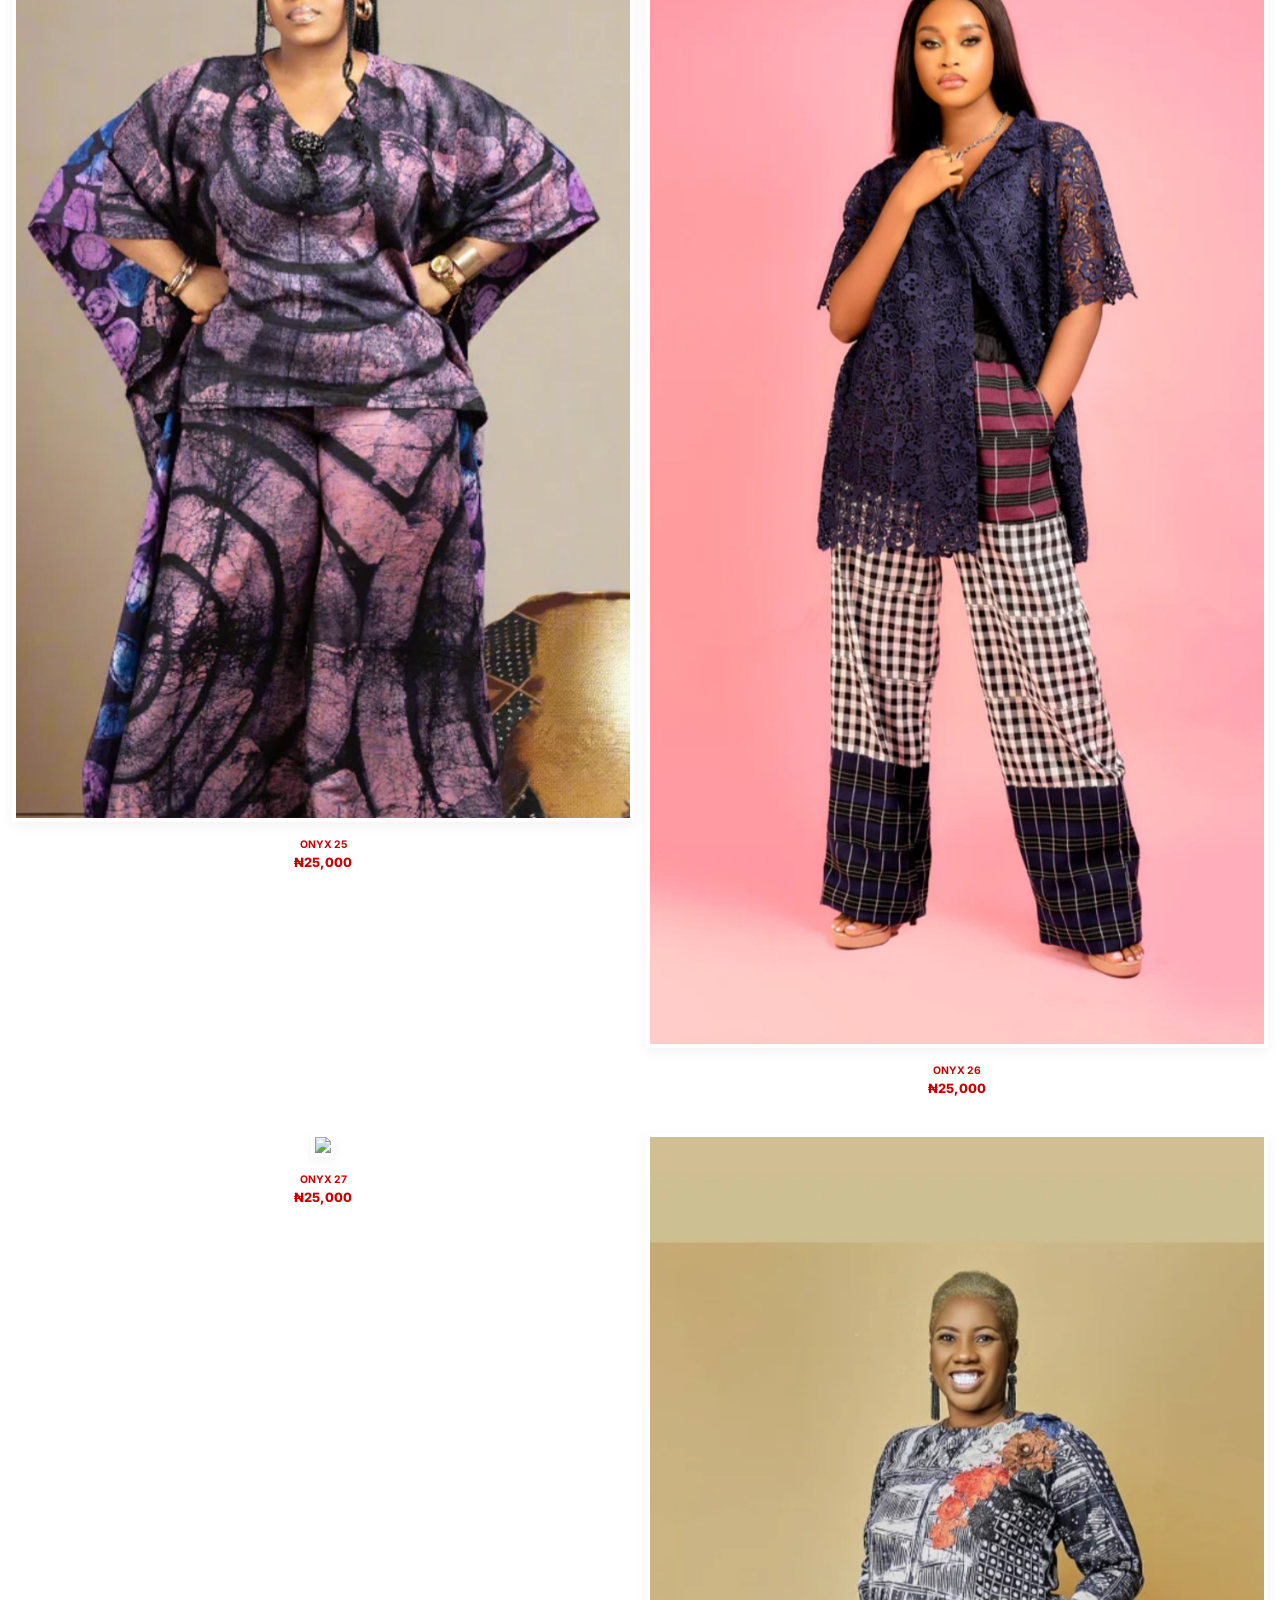
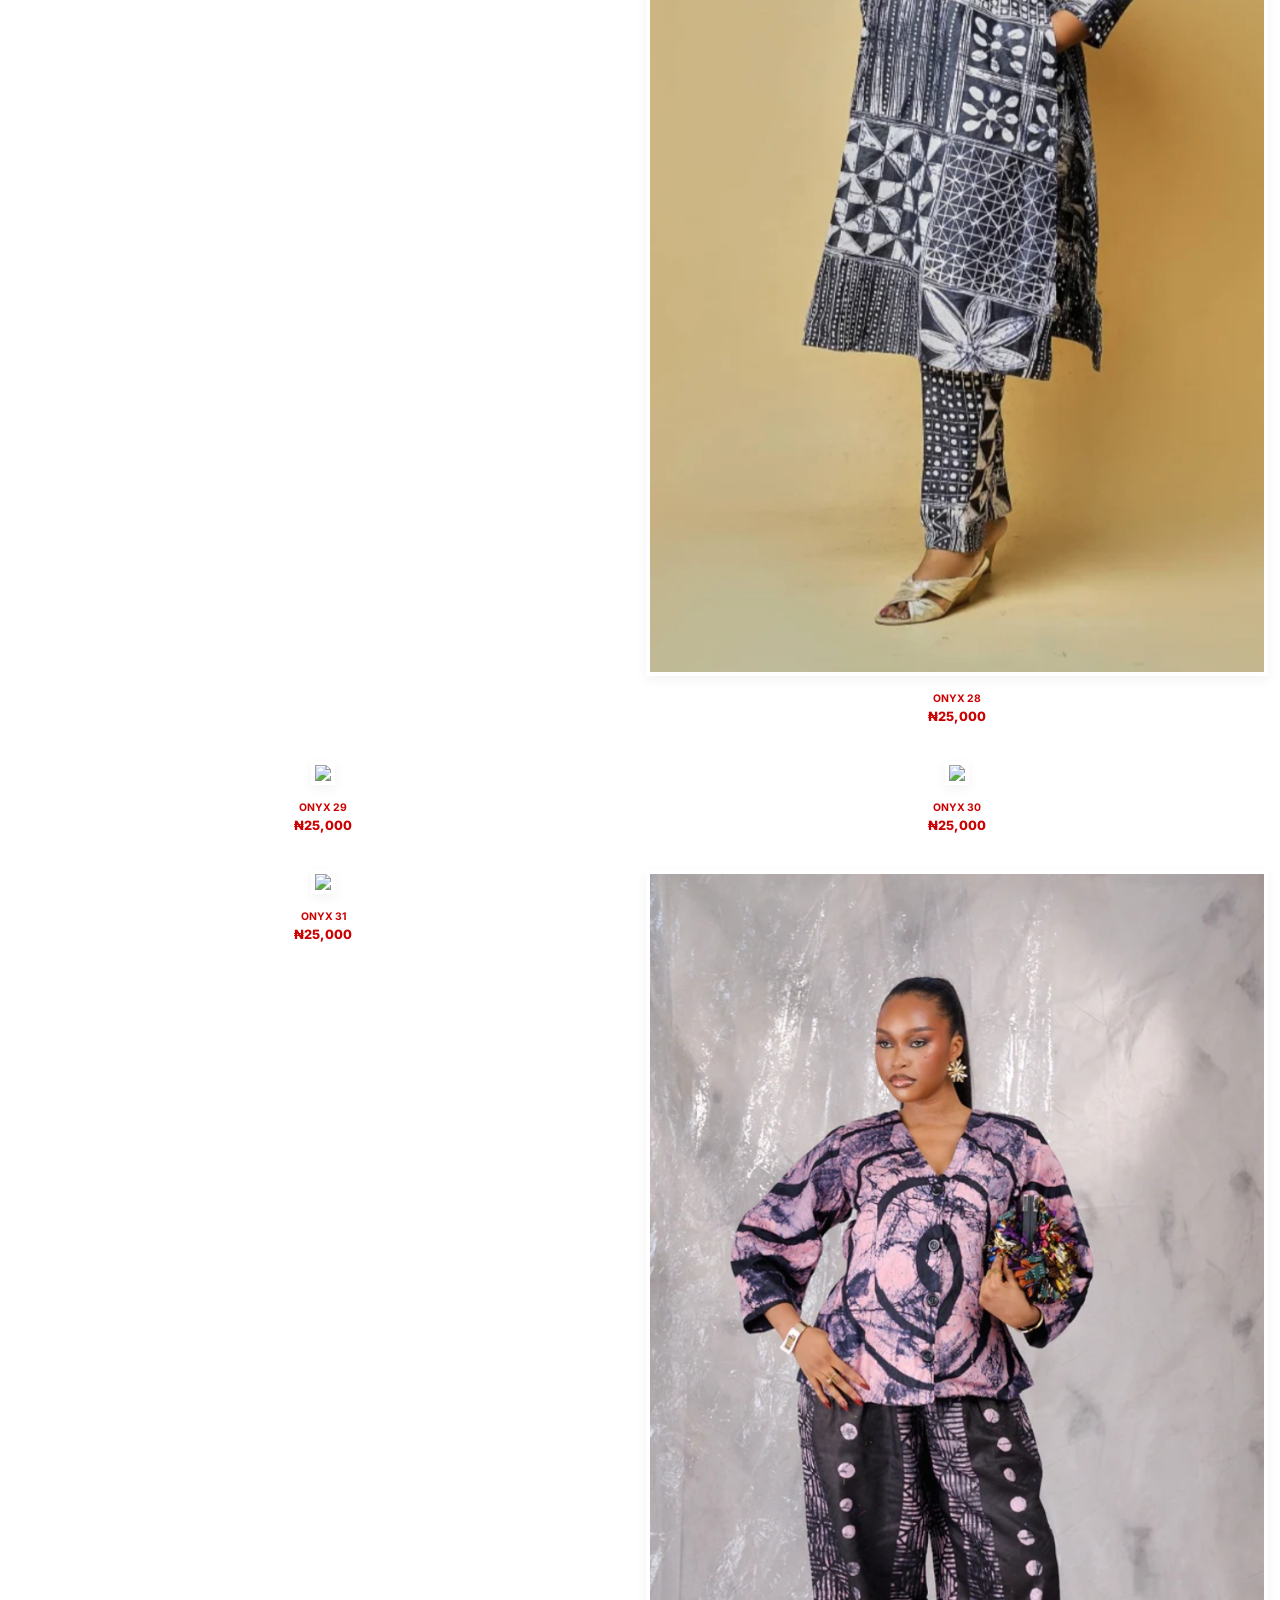
==== commit e41917ae: "Update index.html" ====
--- a/index.html
+++ b/index.html
@@ -144,7 +144,7 @@
         <p style="color:#ffffff; font-size:0.65rem; font-weight:700;">&copy; 2026 ONYX—ADIRE. ALL RIGHTS RESERVED.</p>
     </footer>
 
-    <a href="https://wa.me/234XXXXXXXXXX" class="whatsapp-btn">
+    <a href="https://wa.me/2347077978701" class="whatsapp-btn">
         <i class="fab fa-whatsapp"></i> Chat with Onyx
     </a>
 
